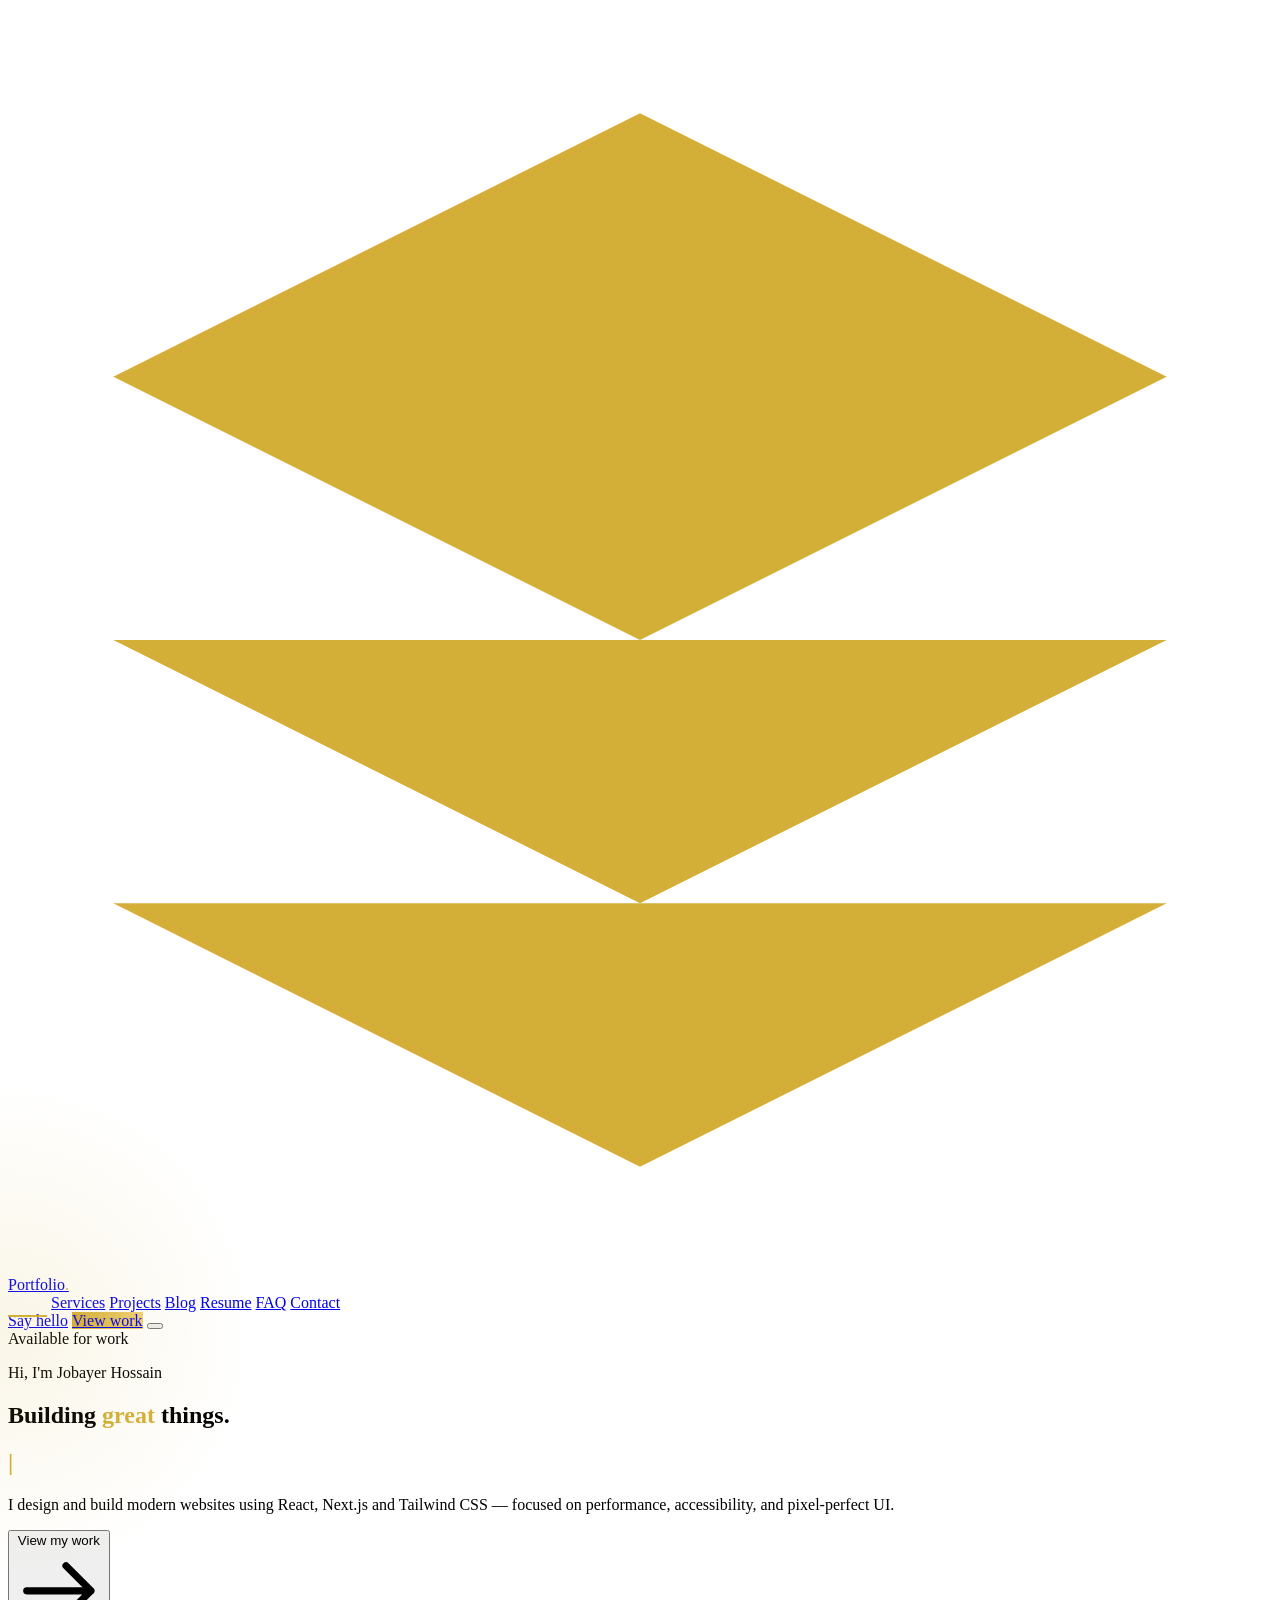
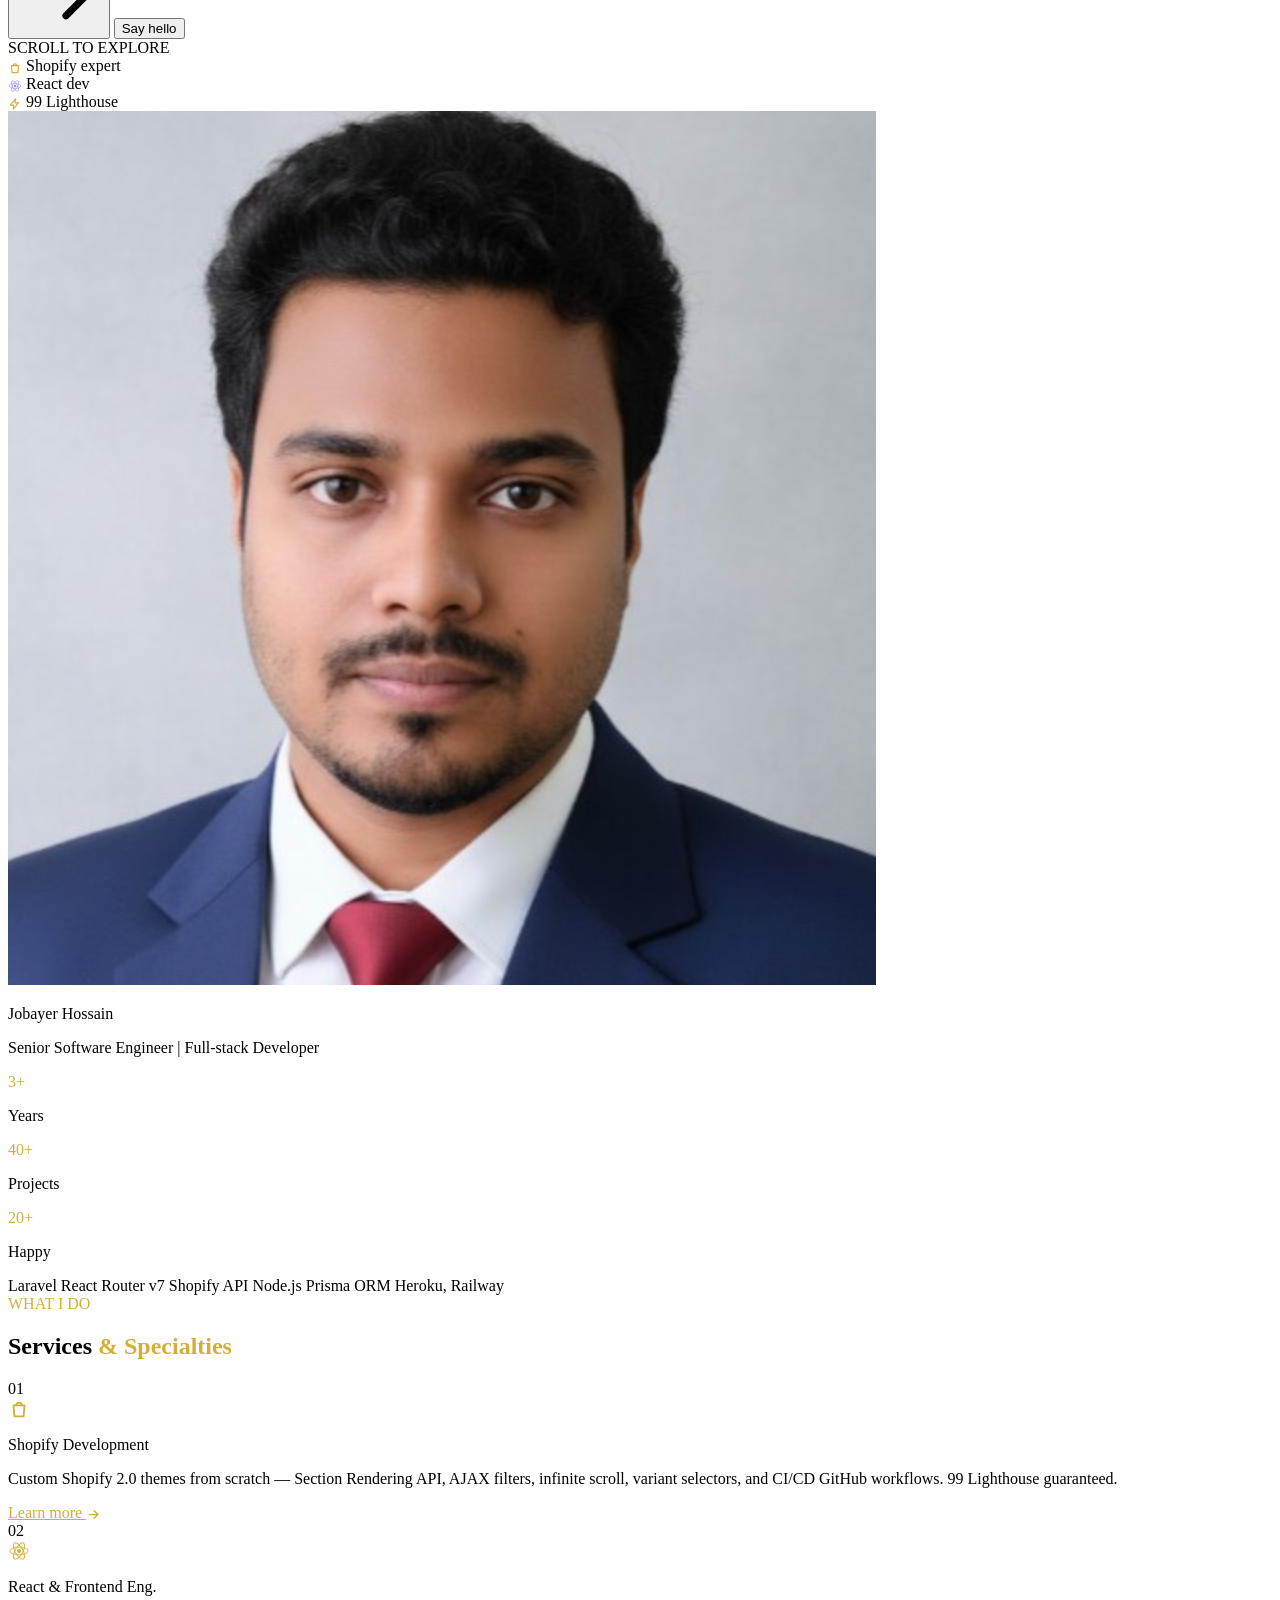
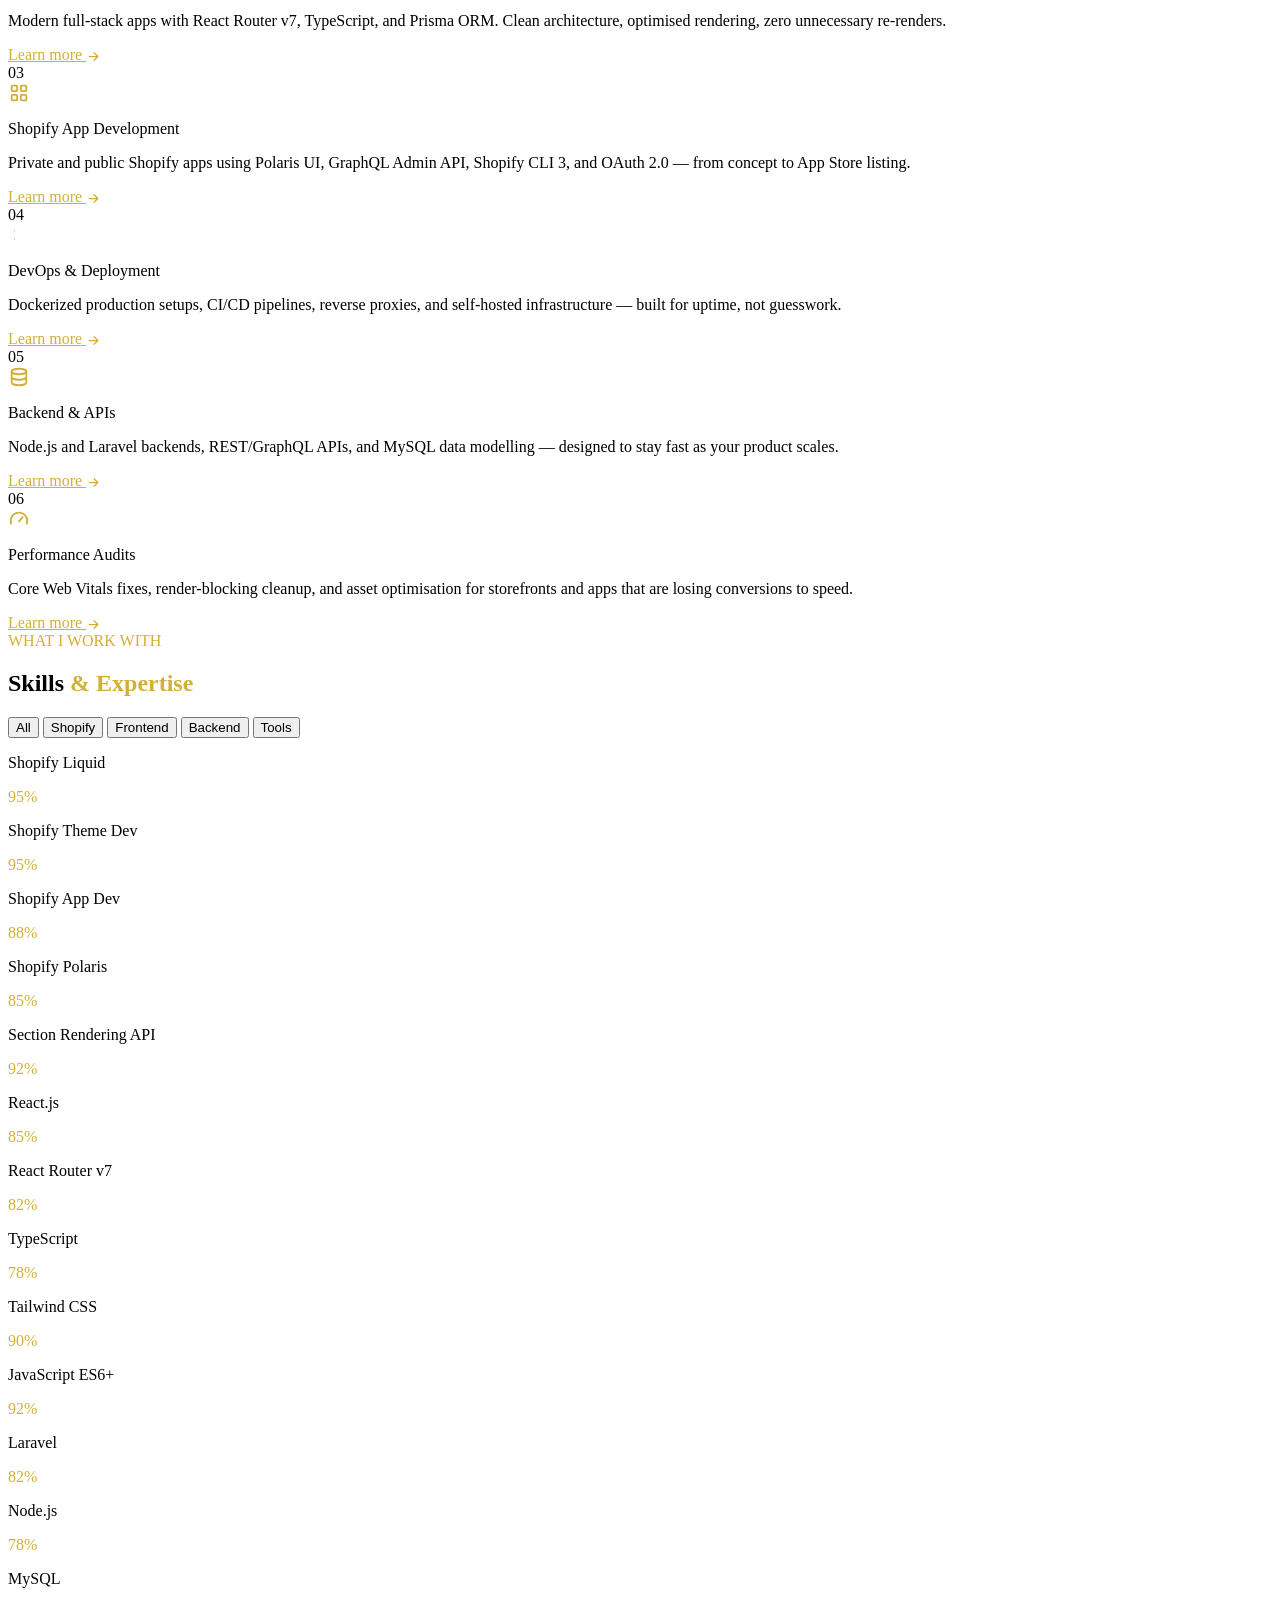
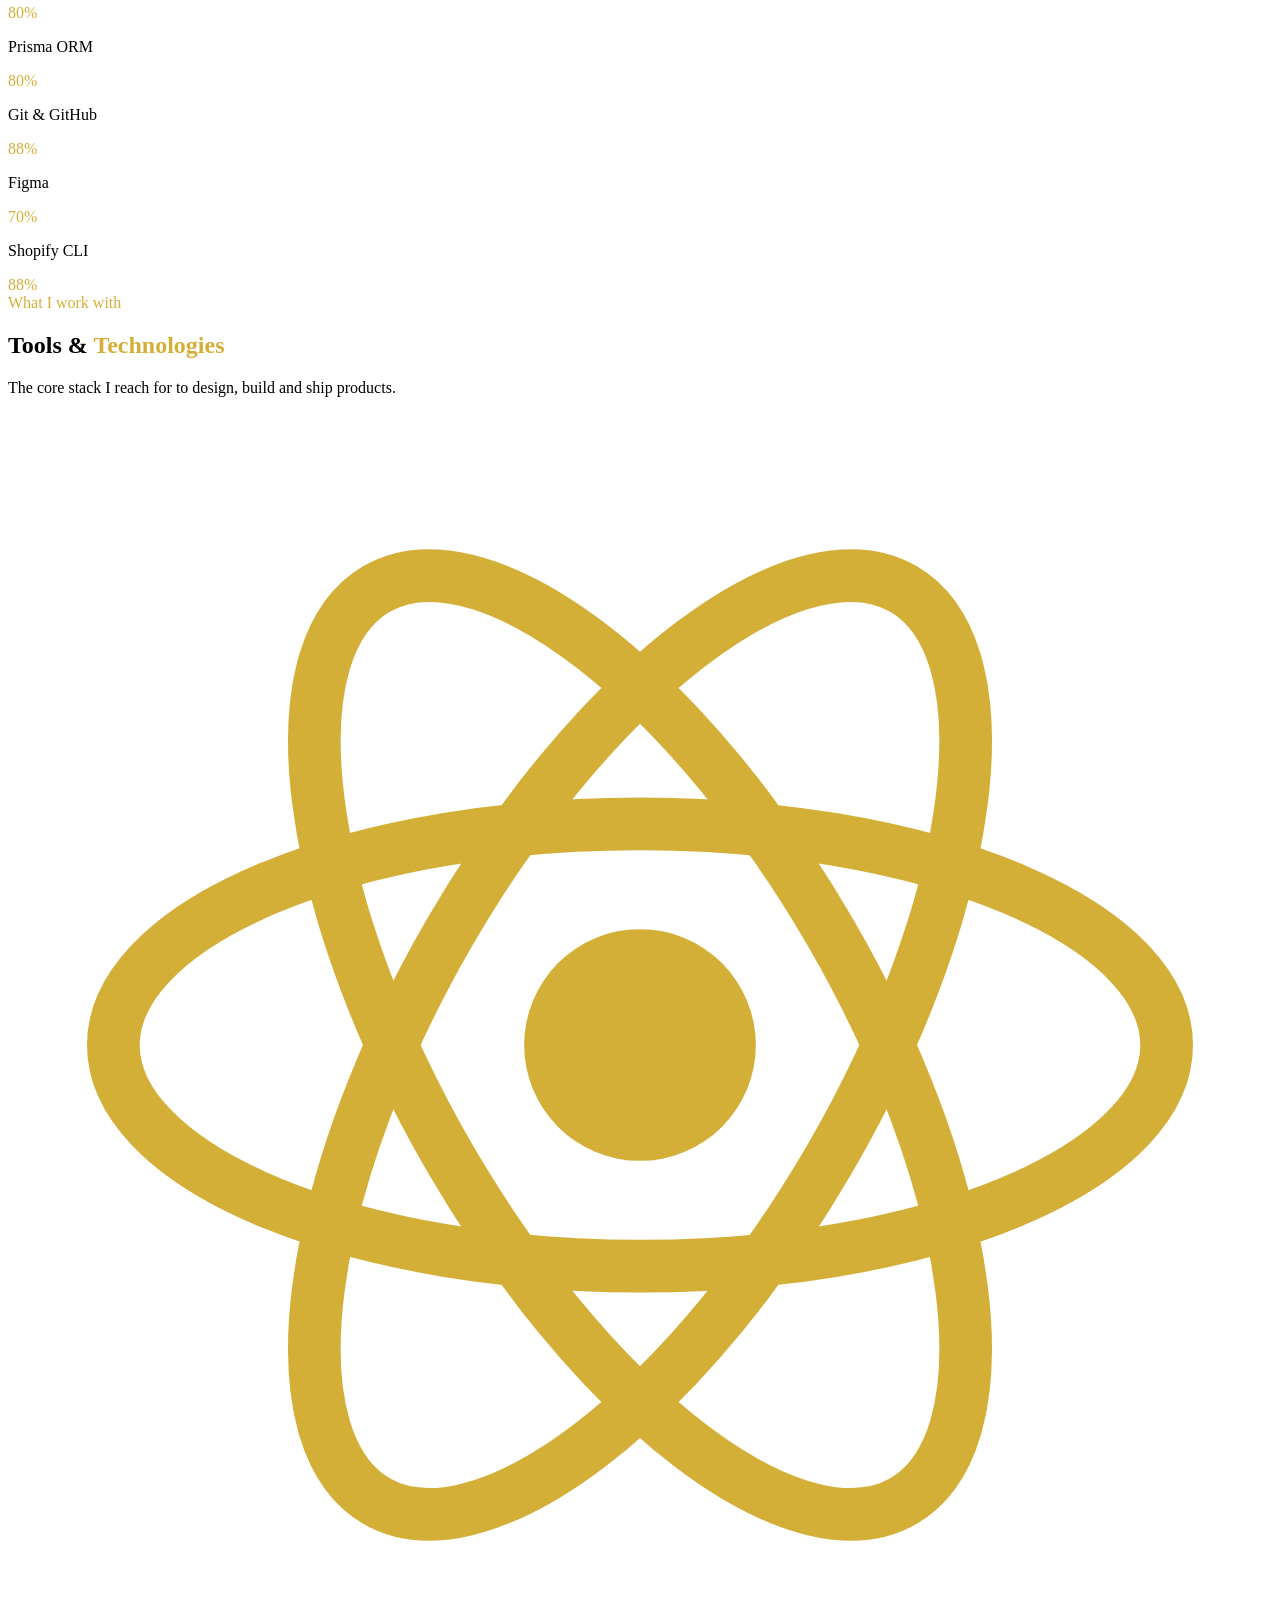
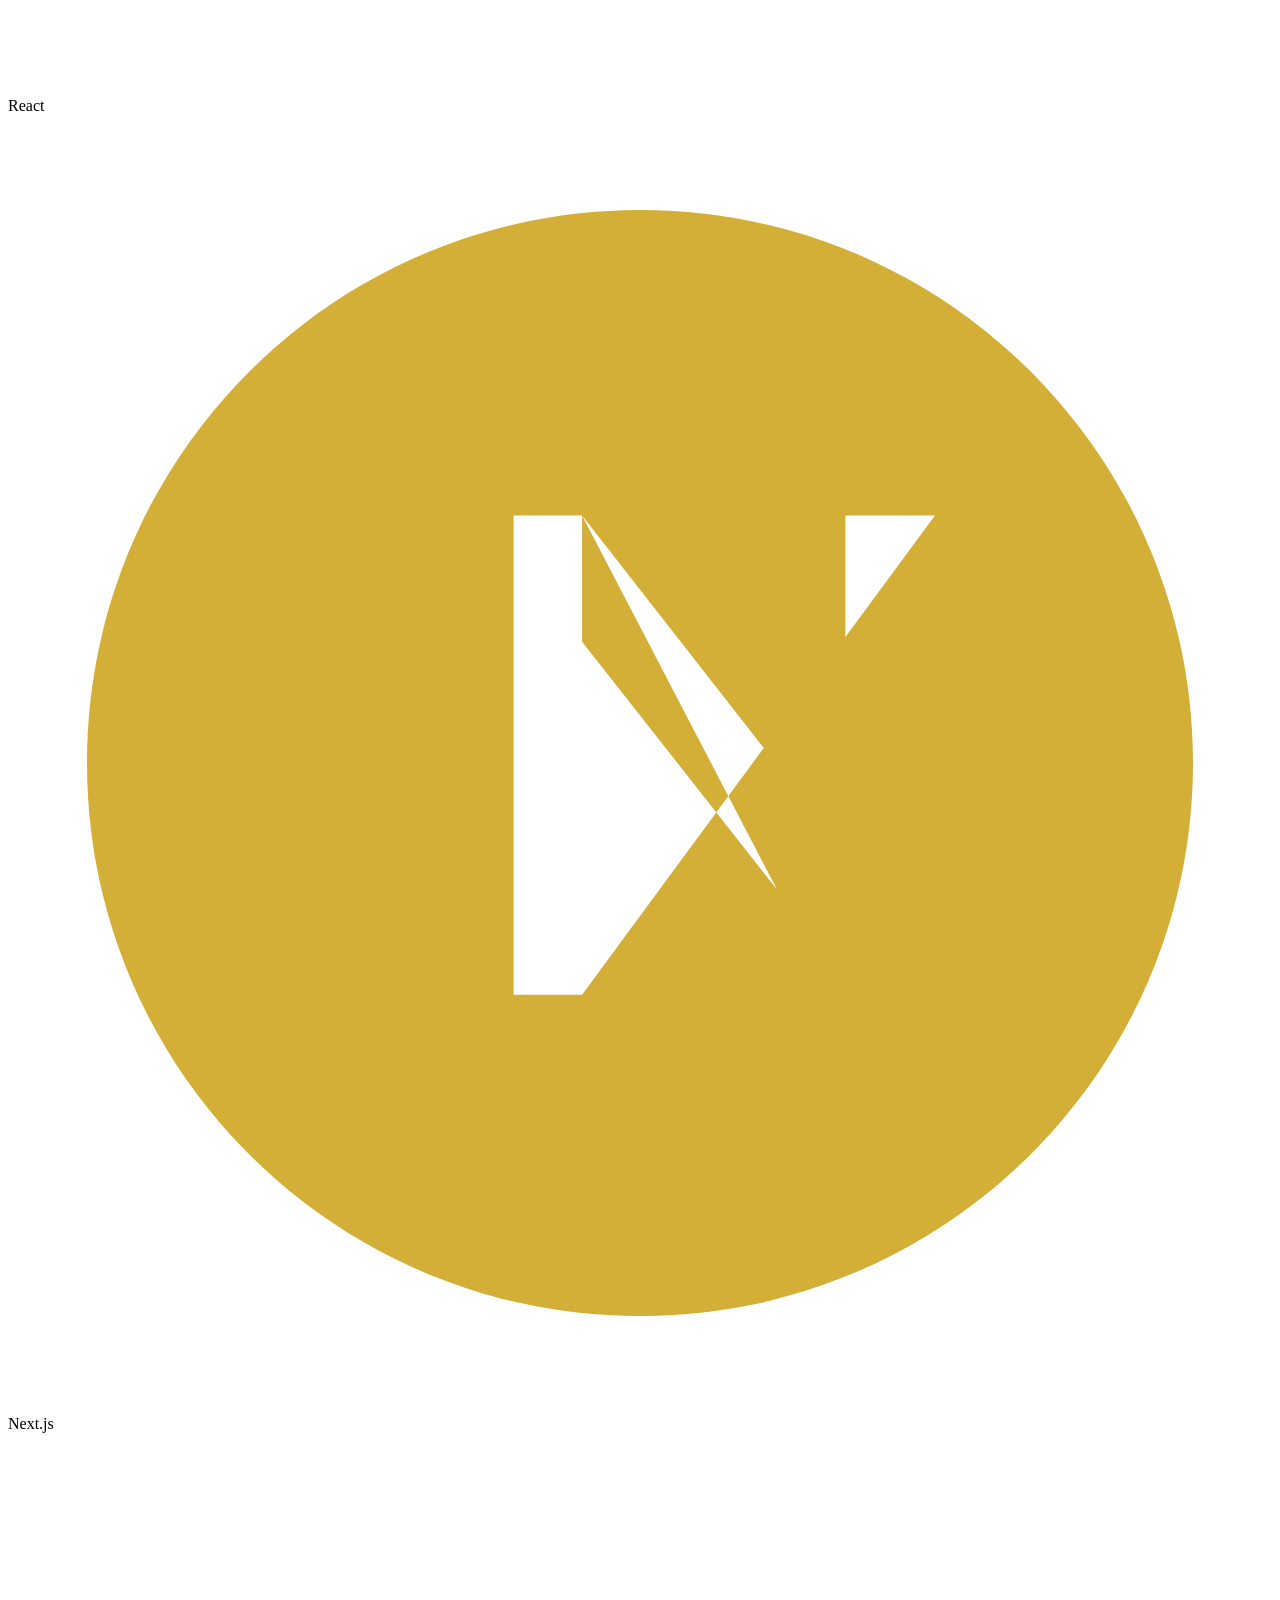
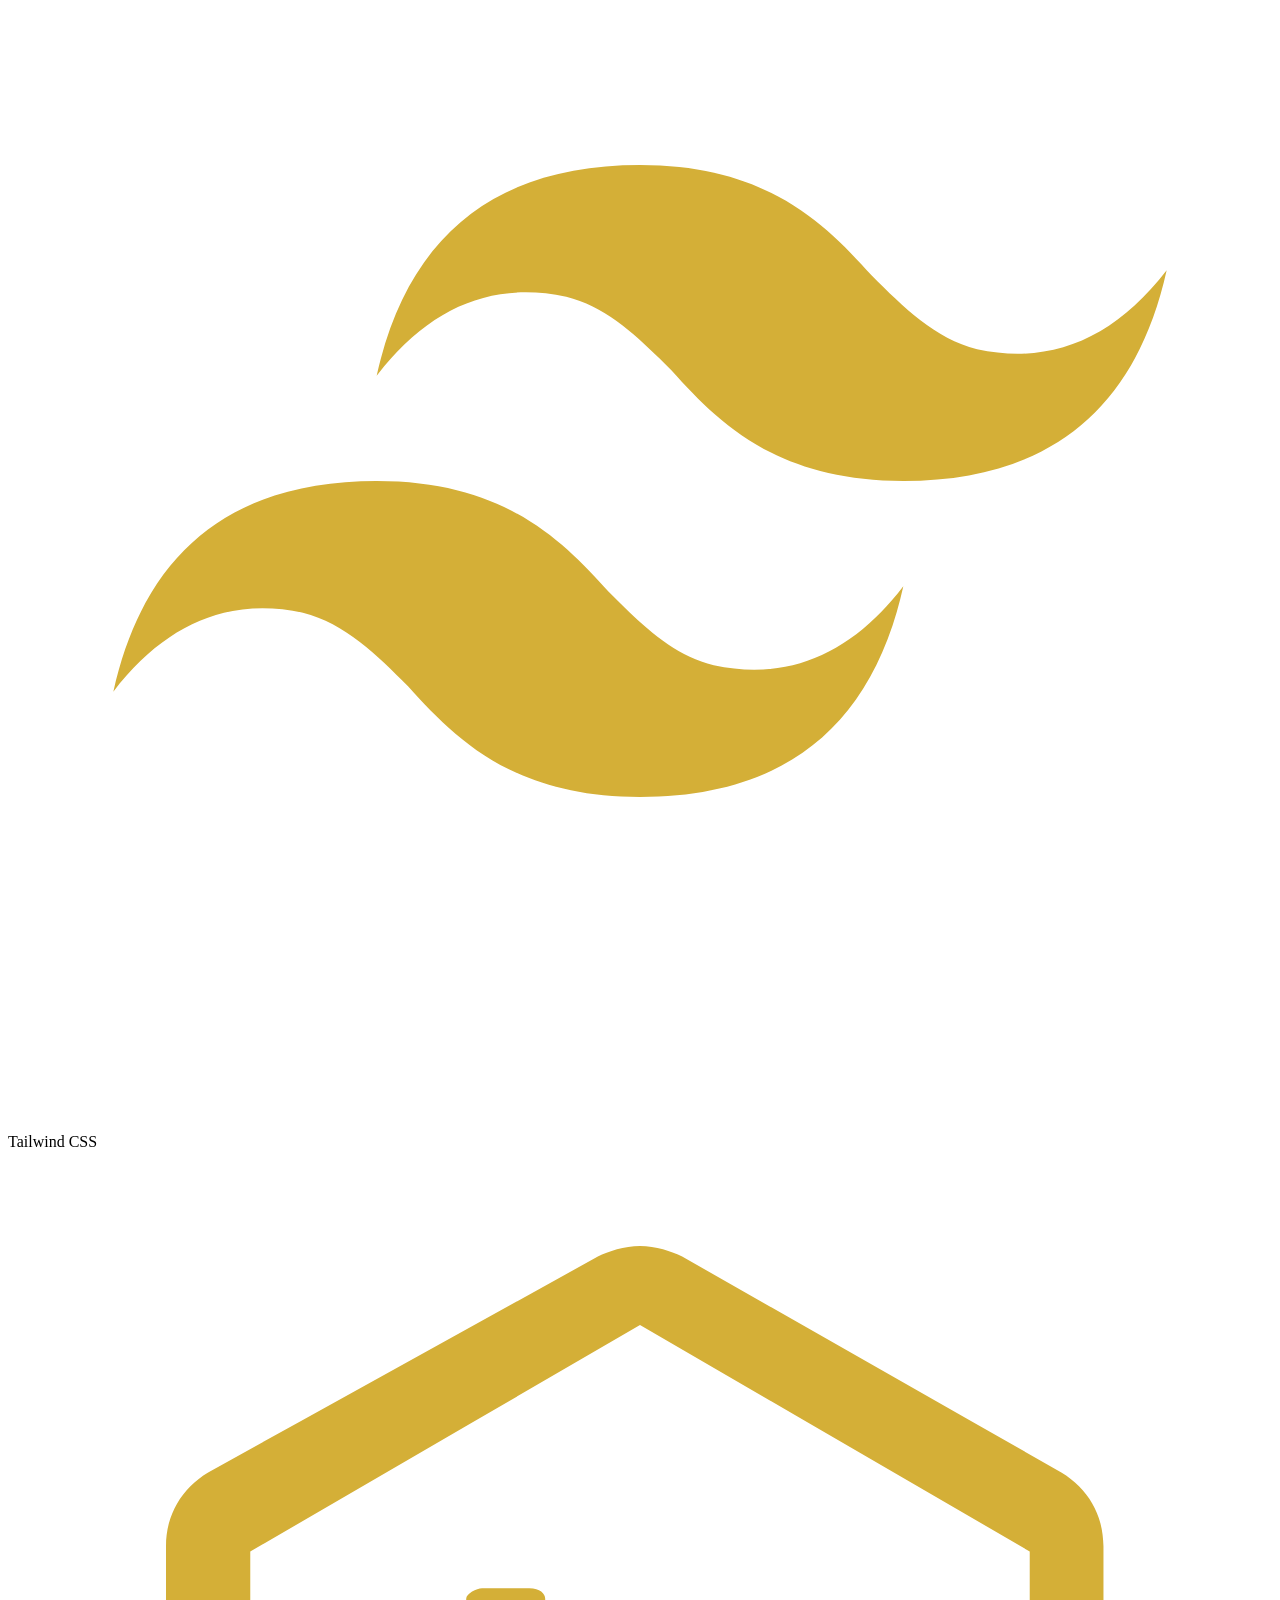
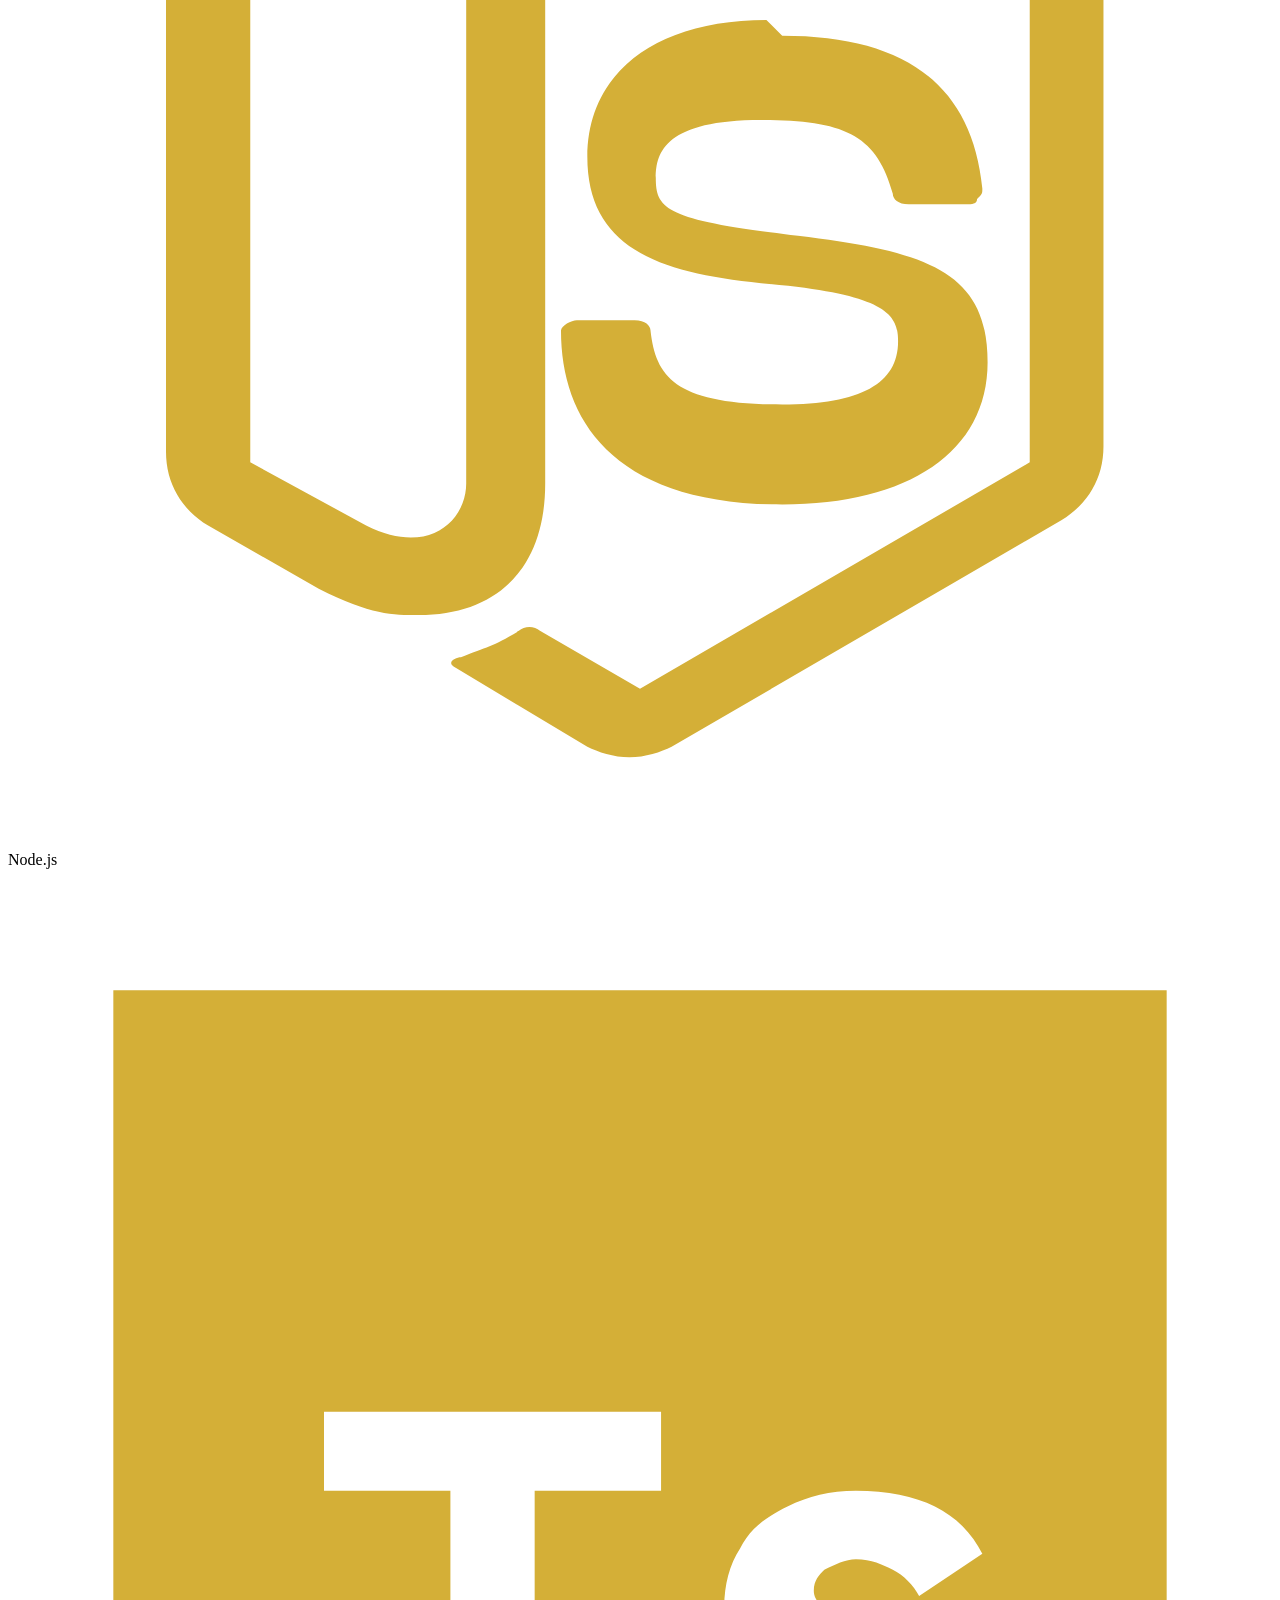
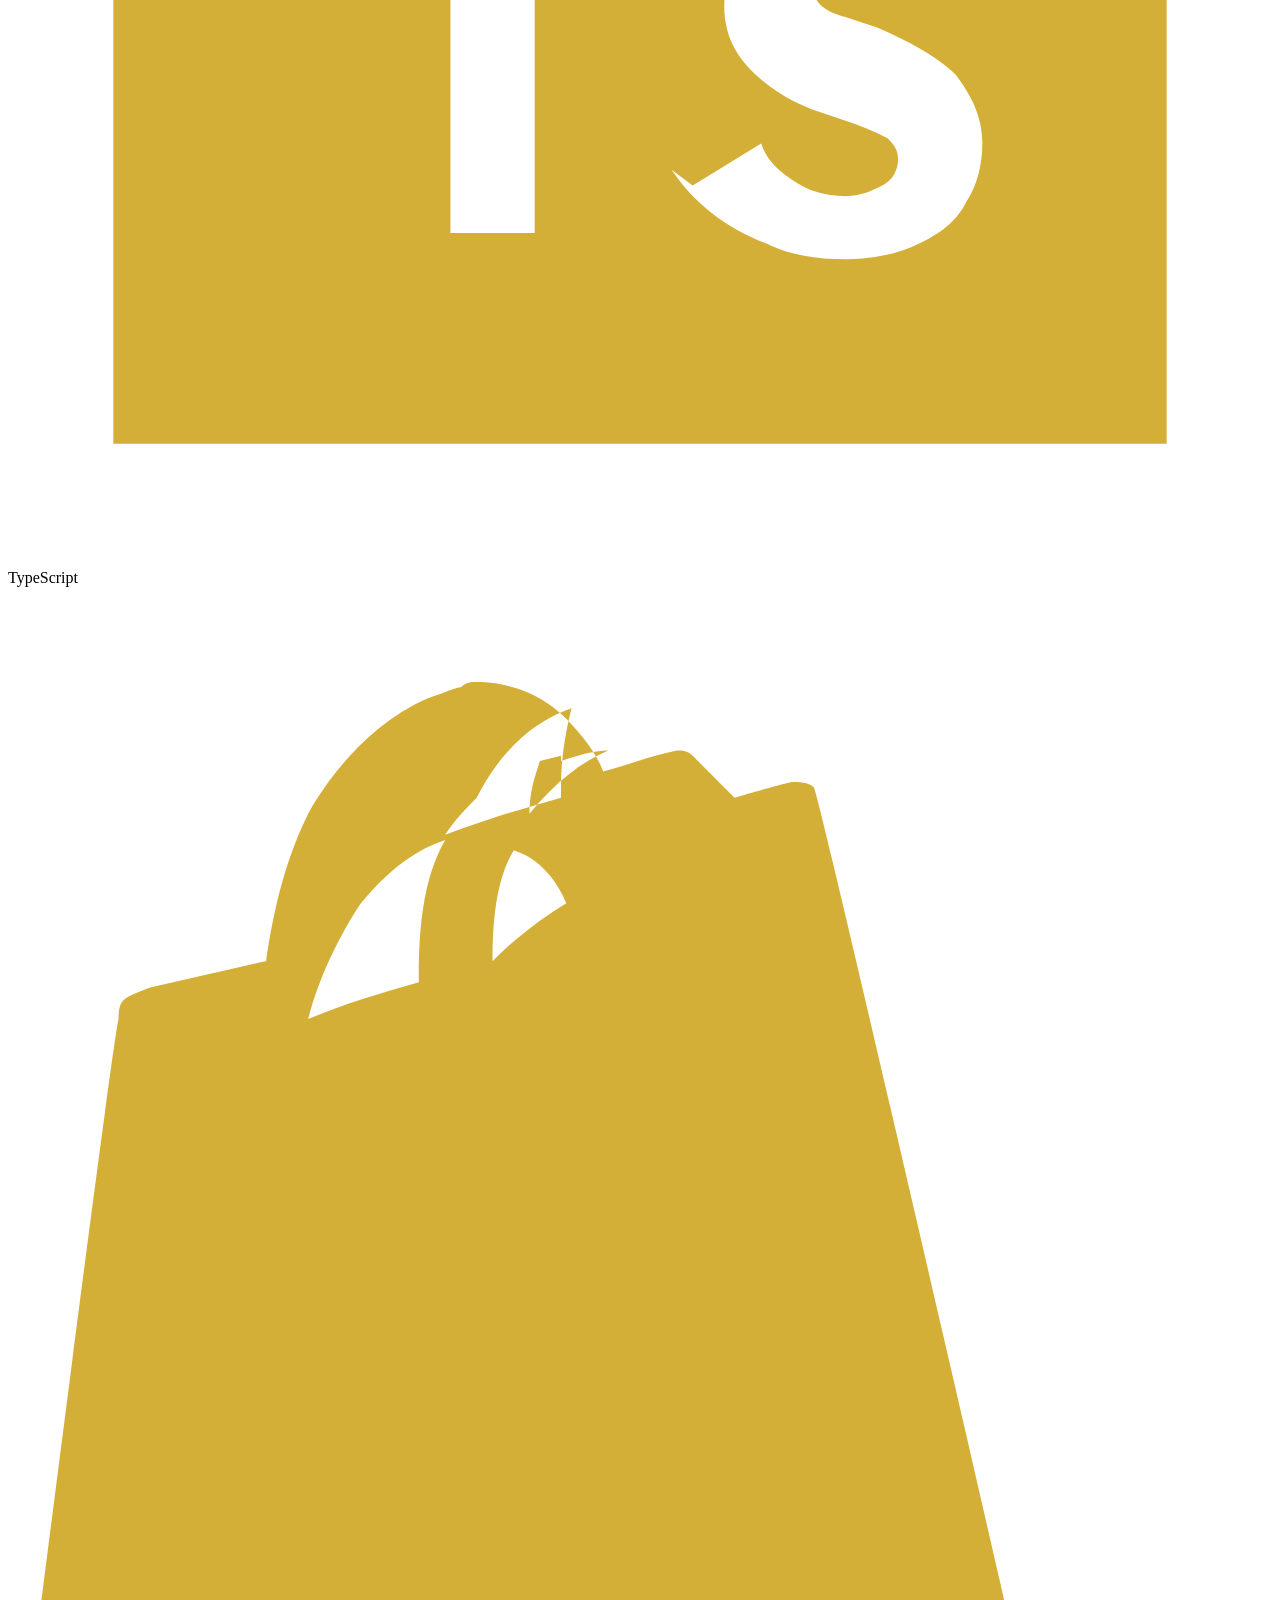
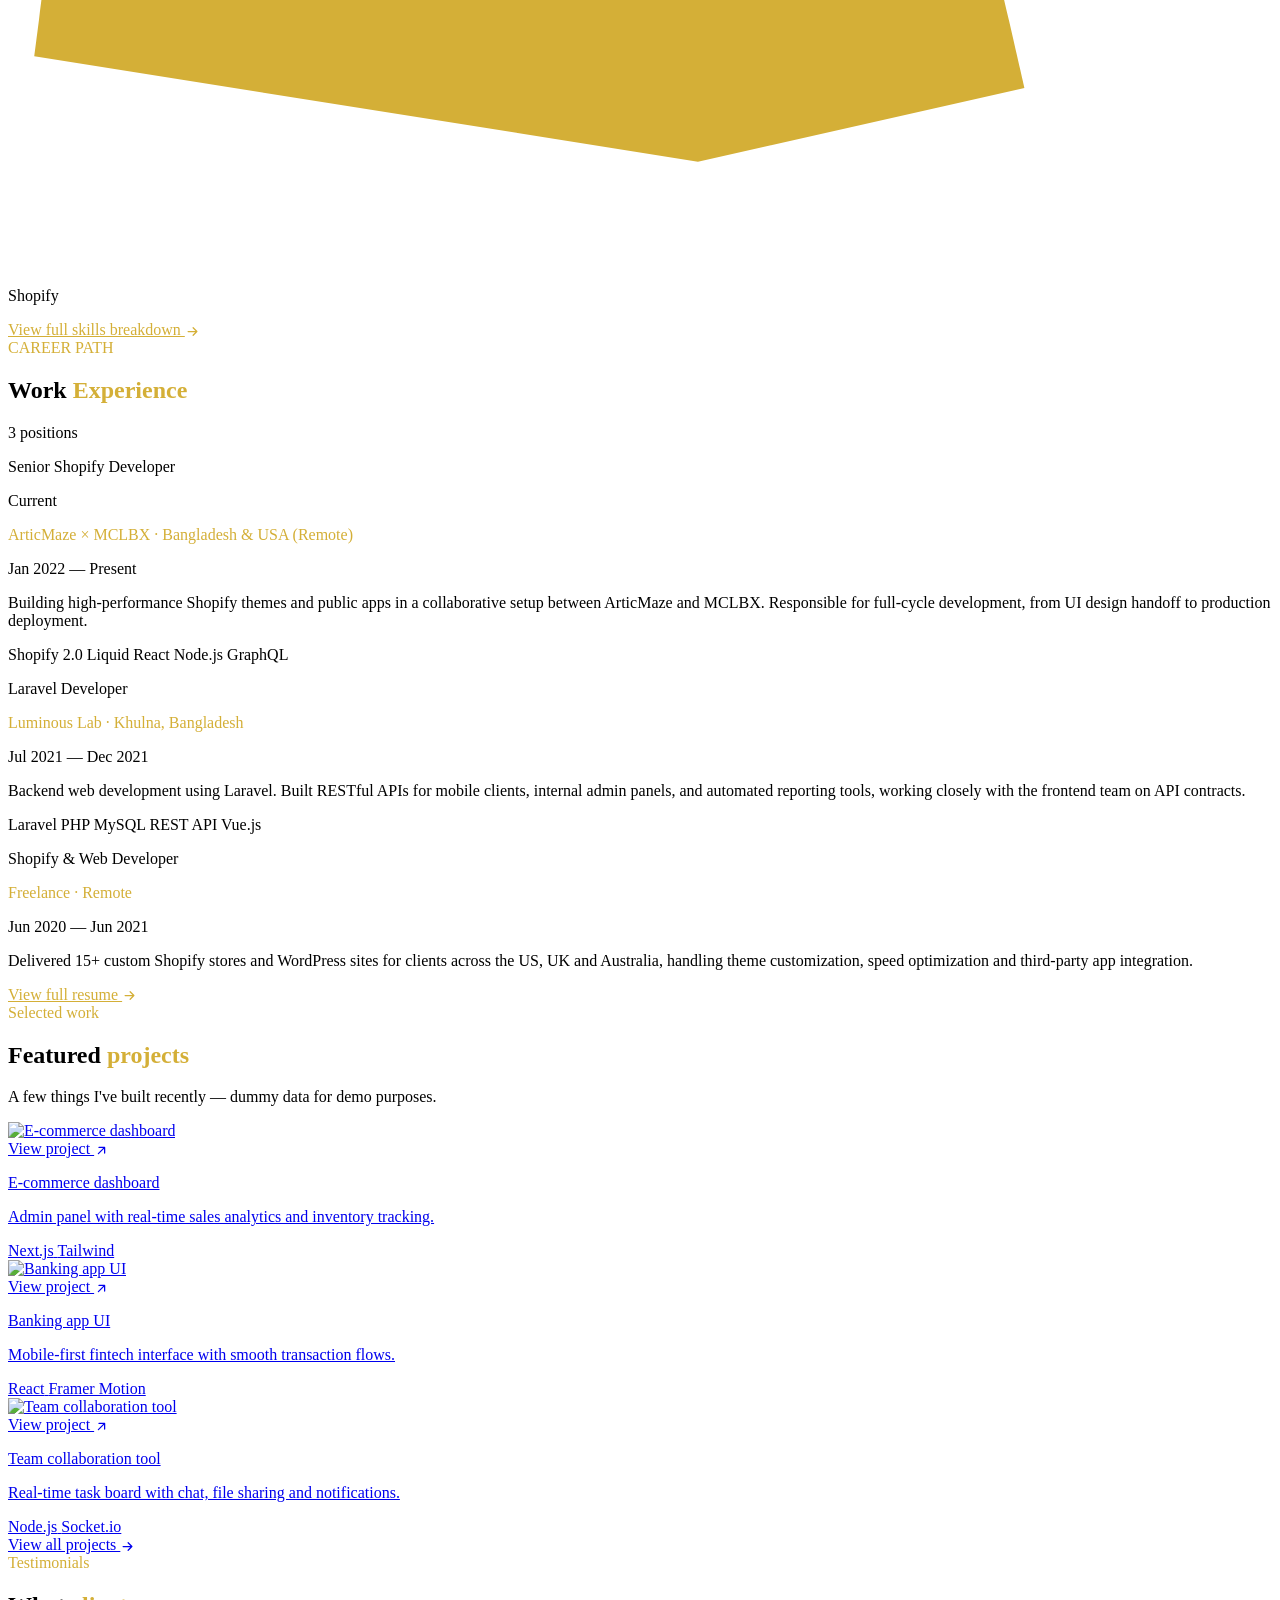
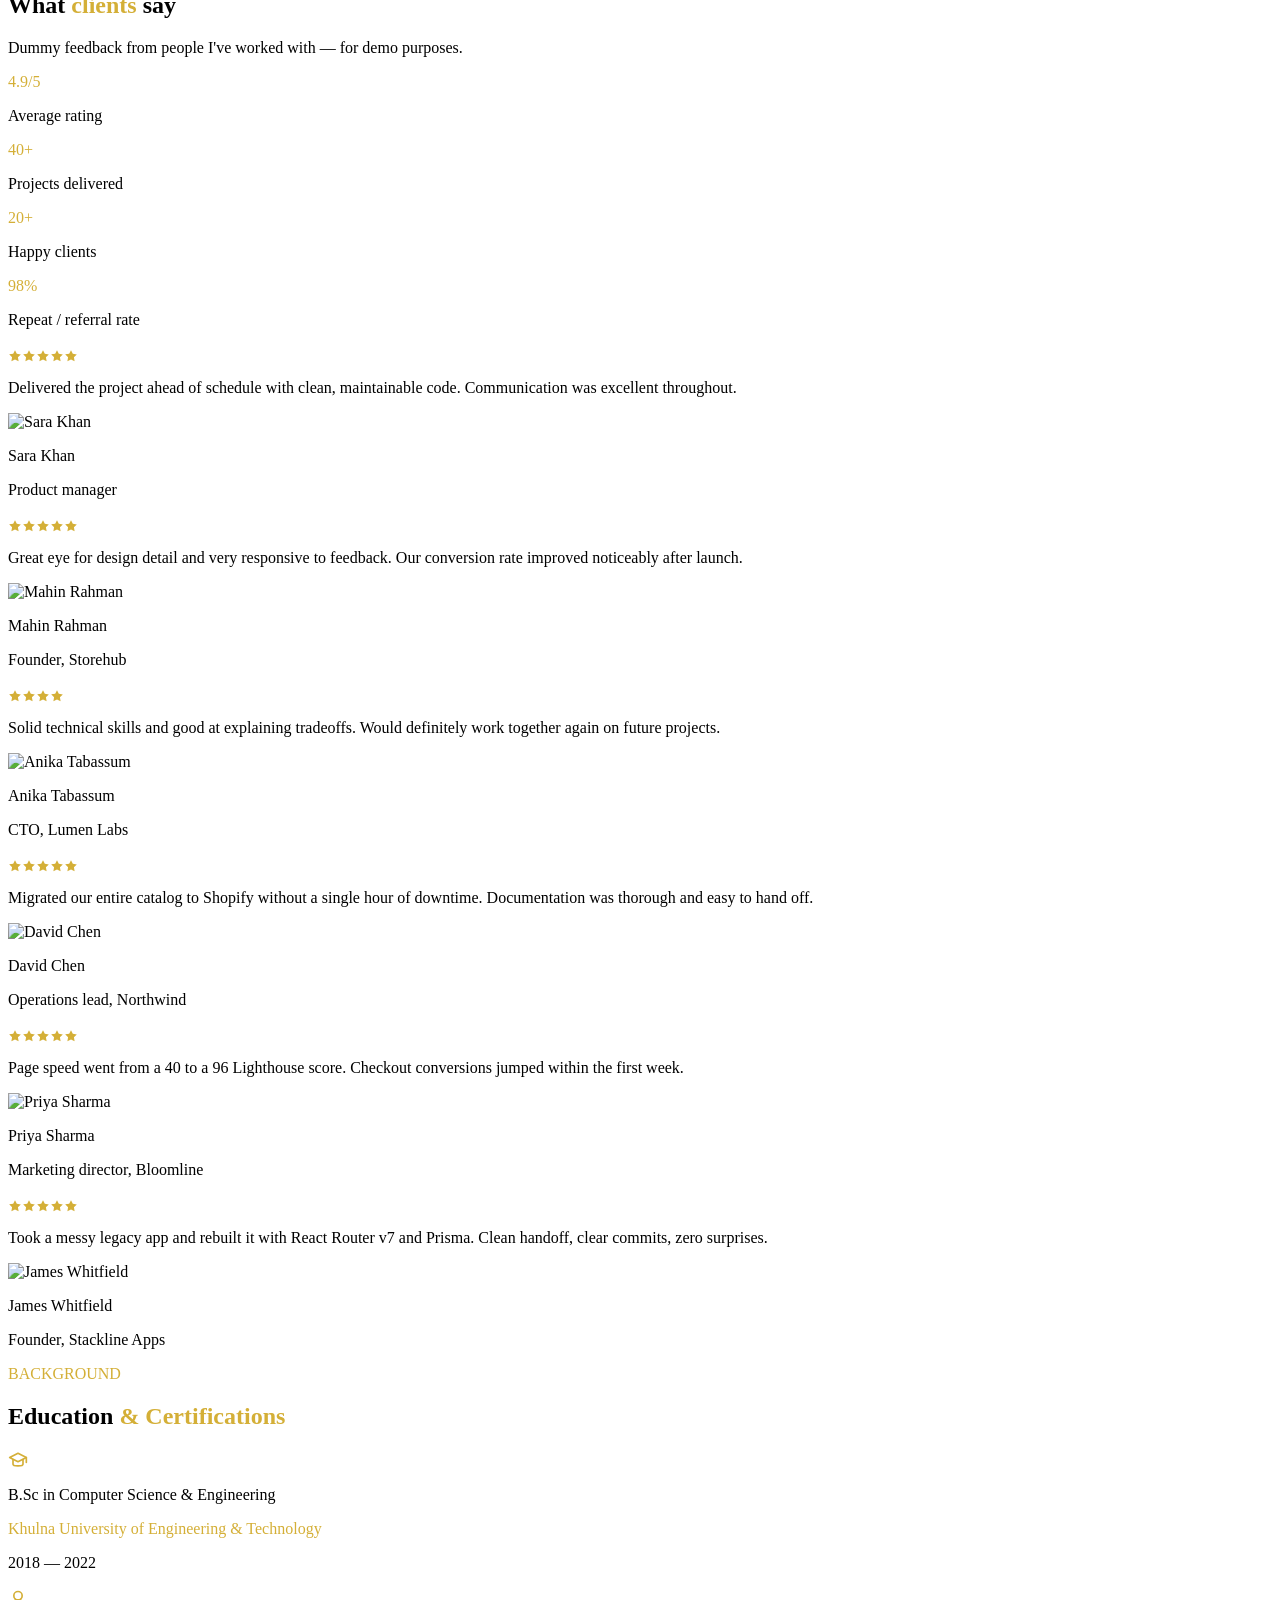
==== index.html @ fc8b6f67 "first commit" ====
<!DOCTYPE html>
<html lang="en">

<head>
  <meta charset="UTF-8" />
  <meta name="viewport" content="width=device-width, initial-scale=1.0" />
  <title>Jobayer Hossain — Full-Stack Developer &amp; Shopify Expert</title>
  <script src="https://cdn.tailwindcss.com"></script>
  <link rel="stylesheet" href="css/style.css">
</head>

<body class="bg-[#0a0a0a] text-white overflow-x-hidden">

  <nav id="siteNav"
    class="site-nav fixed top-0 left-0 right-0 z-50 bg-[#0a0a0a]/70 backdrop-blur-md border-b border-white/5">
    <div class="max-w-7xl mx-auto px-5 sm:px-6 py-4 flex items-center justify-between">
      <a href="#home" class="flex items-center gap-2 shrink-0">
        <div class="w-9 h-9 rounded-lg bg-white/5 border border-white/10 flex items-center justify-center gold-text">
          <svg class="w-5 h-5" fill="currentColor" viewBox="0 0 24 24">
            <path d="M12 2L2 7l10 5 10-5-10-5zM2 17l10 5 10-5M2 12l10 5 10-5" />
          </svg>
        </div>
        <span class="font-semibold text-lg whitespace-nowrap">Portfolio<span class="gold-text">.</span></span>
      </a>

      <div class="hidden lg:flex items-center gap-7 text-sm text-gray-300">
        <a href="index.html" class="nav-link">Home</a>
        <a href="index.html#services" class="nav-link">Services</a>
        <a href="projects.html" class="nav-link">Projects</a>
        <a href="blog.html" class="nav-link">Blog</a>
        <a href="resume.html" class="nav-link">Resume</a>
        <a href="faq.html" class="nav-link">FAQ</a>
        <a href="contact.html" class="nav-link">Contact</a>
      </div>

      <div class="flex items-center gap-2 sm:gap-3">
        <a href="contact.html"
          class="hidden sm:block px-4 py-2 rounded-full text-sm border border-white/15 hover:border-white/40 hover:bg-white/5 transition">Say
          hello</a>
        <a href="projects.html"
          class="nav-cta btn-glow px-4 sm:px-5 py-2 rounded-full text-sm font-semibold bg-[#d4af37] text-black">View
          work</a>
        <button id="burgerBtn" aria-label="Toggle menu"
          class="lg:hidden w-10 h-10 rounded-lg border border-white/15 flex flex-col items-center justify-center gap-[5px] shrink-0">
          <span class="burger-line block w-4 h-[1.5px] bg-white"></span>
          <span class="burger-line block w-4 h-[1.5px] bg-white"></span>
          <span class="burger-line block w-4 h-[1.5px] bg-white"></span>
        </button>
      </div>
    </div>

    <div id="mobileMenuBackdrop" class="lg:hidden"></div>

    <div id="mobileMenu" class="lg:hidden">
      <div
        class="absolute inset-0 opacity-50 bg-[radial-gradient(circle_at_85%_0%,rgba(212,175,55,0.18),transparent_60%)] pointer-events-none">
      </div>

      <div class="relative z-10 flex items-center justify-between px-5 py-4 border-b border-white/5 shrink-0">
        <a href="index.html" class="flex items-center gap-2">
          <div class="w-9 h-9 rounded-lg bg-white/5 border border-white/10 flex items-center justify-center gold-text">
            <svg class="w-5 h-5" fill="currentColor" viewBox="0 0 24 24">
              <path d="M12 2L2 7l10 5 10-5-10-5zM2 17l10 5 10-5M2 12l10 5 10-5" />
            </svg>
          </div>
          <span class="font-semibold text-lg">Portfolio<span class="gold-text">.</span></span>
        </a>
        <button id="closeMenuBtn" aria-label="Close menu"
          class="w-10 h-10 rounded-lg border border-white/15 flex items-center justify-center text-white hover:border-[#d4af37]/50 hover:text-[#d4af37] transition">
          <svg style="width:18px;height:18px;display:inline-block;vertical-align:middle" viewBox="0 0 24 24" fill="none"
            stroke="currentColor" stroke-width="2" stroke-linecap="round" stroke-linejoin="round" aria-hidden="true">
            <path d="M6 6l12 12M18 6 6 18" />
          </svg>
        </button>
      </div>

      <div class="menu-scroll relative z-10 px-3 py-3 flex flex-col gap-1">
        <a href="index.html" class="mnav-link">
          <span class="mnav-icon"><svg style="width:18px;height:18px" viewBox="0 0 24 24" fill="none"
              stroke="currentColor" stroke-width="2" stroke-linecap="round" stroke-linejoin="round">
              <path d="M3 11l9-8 9 8M5 10v10h14V10" />
            </svg></span>
          Home
        </a>
        <a href="index.html#services" class="mnav-link">
          <span class="mnav-icon"><svg style="width:18px;height:18px" viewBox="0 0 24 24" fill="none"
              stroke="currentColor" stroke-width="2" stroke-linecap="round" stroke-linejoin="round">
              <path d="M6 8h12l-1 12H7L6 8Z" />
              <path d="M9 8a3 3 0 0 1 6 0" />
            </svg></span>
          Services
        </a>
        <a href="projects.html" class="mnav-link">
          <span class="mnav-icon"><svg style="width:18px;height:18px" viewBox="0 0 24 24" fill="none"
              stroke="currentColor" stroke-width="2" stroke-linecap="round" stroke-linejoin="round">
              <rect x="4" y="4" width="6" height="6" rx="1" />
              <rect x="14" y="4" width="6" height="6" rx="1" />
              <rect x="4" y="14" width="6" height="6" rx="1" />
              <rect x="14" y="14" width="6" height="6" rx="1" />
            </svg></span>
          Projects
        </a>
        <a href="blog.html" class="mnav-link">
          <span class="mnav-icon"><svg style="width:18px;height:18px" viewBox="0 0 24 24" fill="none"
              stroke="currentColor" stroke-width="2" stroke-linecap="round" stroke-linejoin="round">
              <path d="M5 4h11l3 3v13H5z" />
              <path d="M9 9h6M9 13h6M9 17h3" />
            </svg></span>
          Blog
        </a>
        <a href="resume.html" class="mnav-link">
          <span class="mnav-icon"><svg style="width:18px;height:18px" viewBox="0 0 24 24" fill="none"
              stroke="currentColor" stroke-width="2" stroke-linecap="round" stroke-linejoin="round">
              <rect x="5" y="3" width="14" height="18" rx="2" />
              <path d="M9 8h6M9 12h6M9 16h3" />
            </svg></span>
          Resume
        </a>
        <a href="faq.html" class="mnav-link">
          <span class="mnav-icon"><svg style="width:18px;height:18px" viewBox="0 0 24 24" fill="none"
              stroke="currentColor" stroke-width="2" stroke-linecap="round" stroke-linejoin="round">
              <circle cx="12" cy="12" r="9" />
              <path d="M9.5 9a2.5 2.5 0 0 1 5 0c0 1.7-2.5 2-2.5 4" />
              <circle cx="12" cy="16.5" r="0.6" fill="currentColor" />
            </svg></span>
          FAQ
        </a>
        <a href="contact.html" class="mnav-link">
          <span class="mnav-icon"><svg style="width:18px;height:18px" viewBox="0 0 24 24" fill="none"
              stroke="currentColor" stroke-width="2" stroke-linecap="round" stroke-linejoin="round">
              <rect x="3" y="5" width="18" height="14" rx="2" />
              <path d="m3 7 9 6 9-6" />
            </svg></span>
          Contact
        </a>
      </div>

      <div class="relative z-10 px-4 py-4 mt-auto flex flex-col sm:flex-row gap-3 border-t border-white/5 shrink-0">
        <a href="projects.html"
          class="nav-cta btn-glow flex-1 px-6 py-3.5 rounded-full text-sm font-semibold bg-[#d4af37] text-black text-center flex items-center justify-center gap-2">
          View my work
          <svg class="w-4 h-4" fill="none" stroke="currentColor" viewBox="0 0 24 24">
            <path stroke-linecap="round" stroke-linejoin="round" stroke-width="2" d="M14 5l7 7m0 0l-7 7m7-7H3" />
          </svg>
        </a>
        <a href="contact.html"
          class="flex-1 px-6 py-3.5 rounded-full text-sm font-medium border border-white/15 hover:border-white/40 hover:bg-white/5 transition text-center">Say
          hello</a>
      </div>
    </div>
  </nav>

  <section id="home" class="relative min-h-screen flex items-center px-6 pt-24 overflow-hidden">

    <div class="orb absolute top-1/4 left-[10%] w-96 h-96 bg-amber-500 rounded-full opacity-20 glow-orb"
      data-depth="35"></div>
    <div class="orb absolute bottom-1/4 right-[15%] w-96 h-96 bg-yellow-700 rounded-full opacity-15 glow-orb"
      data-depth="-25" style="animation-delay: 2s;"></div>
    <div
      class="absolute inset-0 bg-[linear-gradient(to_right,#ffffff08_1px,transparent_1px),linear-gradient(to_bottom,#ffffff08_1px,transparent_1px)] bg-[size:48px_48px]">
    </div>
    <div class="cursor-glow" id="cursorGlow"></div>

    <div class="relative z-10 max-w-7xl mx-auto w-full grid lg:grid-cols-2 gap-12 items-center">

      <div>
        <div
          class="fade-up delay-1 inline-flex items-center gap-2 px-4 py-1.5 rounded-full border border-green-500/30 bg-green-500/10 text-sm font-medium text-green-400 mb-6">
          <span class="relative flex h-2 w-2">
            <span class="animate-ping absolute inline-flex h-full w-full rounded-full bg-green-400 opacity-75"></span>
            <span class="relative inline-flex rounded-full h-2 w-2 bg-green-400"></span>
          </span>
          Available for work
        </div>

        <p class="fade-up delay-2 text-gray-400 mb-2">Hi, I'm <span class="text-white font-medium">Jobayer Hossain</span>
        </p>

        <h1 class="fade-up delay-2 text-4xl sm:text-5xl lg:text-6xl font-bold leading-tight mb-2">
          Building <span class="gold-text">great</span> things.
        </h1>
        <h1 class="text-4xl sm:text-5xl lg:text-6xl font-bold leading-tight mb-6 h-12 sm:h-16 inline-block" >
          <span id="typedRole" class="gold-text"></span><span class="cursor-blink gold-text">|</span>
        </h1>

        <p class="fade-up delay-3 text-gray-400 leading-relaxed mb-8 max-w-md">
          I design and build modern websites using React, Next.js and Tailwind CSS — focused on performance,
          accessibility, and pixel-perfect UI.
        </p>

        <div class="fade-up delay-3 flex flex-wrap gap-4 mb-10">
          <button class="btn-glow bg-[#d4af37] text-black px-7 py-3 rounded-full font-medium flex items-center gap-2">
            View my work
            <svg class="w-4 h-4" fill="none" stroke="currentColor" viewBox="0 0 24 24">
              <path stroke-linecap="round" stroke-linejoin="round" stroke-width="2" d="M14 5l7 7m0 0l-7 7m7-7H3" />
            </svg>
          </button>
          <button
            class="px-7 py-3 rounded-full font-medium border border-white/15 hover:border-white/40 hover:bg-white/5 transition">
            Say hello
          </button>
        </div>

        <div class="fade-up delay-4 flex items-center gap-2 text-gray-500 text-sm">
          <span class="w-8 h-px bg-gray-600"></span>
          SCROLL TO EXPLORE
        </div>
      </div>

      <div class="relative fade-up delay-3">

        <div
          class="float absolute -top-6 right-0 sm:right-6 z-20 px-3 sm:px-4 py-2 rounded-full bg-[#15151a] border border-white/10 text-xs sm:text-sm font-medium flex items-center gap-2">
          <svg class="" style="width:14px;height:14px;color:#d4af37;display:inline-block;vertical-align:middle"
            viewBox="0 0 24 24" fill="none" stroke="#d4af37" stroke-width="2" stroke-linecap="round"
            stroke-linejoin="round" aria-hidden="true">
            <path d="M6 8h12l-1 12H7L6 8Z" />
            <path d="M9 8a3 3 0 0 1 6 0" />
          </svg>
          Shopify expert
        </div>
        <div
          class="float-slow hidden sm:flex absolute top-1/3 -right-6 z-20 px-4 py-2 rounded-full bg-[#15151a] border border-white/10 text-sm font-medium items-center gap-2"
          style="animation-delay: 1s;">
          <svg class="" style="width:14px;height:14px;color:#a78bfa;display:inline-block;vertical-align:middle"
            viewBox="0 0 24 24" fill="#a78bfa" aria-hidden="true">
            <circle cx="12" cy="12" r="2.2" fill="currentColor" />
            <g stroke="currentColor" stroke-width="1" fill="none">
              <ellipse cx="12" cy="12" rx="10" ry="4.2" />
              <ellipse cx="12" cy="12" rx="10" ry="4.2" transform="rotate(60 12 12)" />
              <ellipse cx="12" cy="12" rx="10" ry="4.2" transform="rotate(120 12 12)" />
            </g>
          </svg>
          React dev
        </div>
        <div
          class="float absolute bottom-8 left-0 sm:-left-6 z-20 px-3 sm:px-4 py-2 rounded-full bg-[#15151a] border border-white/10 text-xs sm:text-sm font-medium flex items-center gap-2"
          style="animation-delay: 2s;">
          <svg class="" style="width:14px;height:14px;color:#d4af37;display:inline-block;vertical-align:middle"
            viewBox="0 0 24 24" fill="none" stroke="#d4af37" stroke-width="2" stroke-linecap="round"
            stroke-linejoin="round" aria-hidden="true">
            <path d="M13 3 4 14h6l-1 7 9-11h-6l1-7Z" />
          </svg>
          99 Lighthouse
        </div>

        <div class="tilt-card relative bg-[#111114] border border-white/10 rounded-2xl p-6 max-w-md mx-auto">

          <div class="flex gap-1.5 mb-6">
            <span class="w-3 h-3 rounded-full bg-red-500/70"></span>
            <span class="w-3 h-3 rounded-full bg-yellow-500/70"></span>
            <span class="w-3 h-3 rounded-full bg-green-500/70"></span>
          </div>

          <div class="text-center mb-6">
            <img src="./images/profile/profile.png"
              alt="Jobayer Hossain" class="w-20 h-20 mx-auto rounded-full object-cover border-2 border-[#d4af37] mb-4" />
            <!-- <img src="https://images.unsplash.com/photo-1633332755192-727a05c4013d?w=200&h=200&fit=crop&crop=faces&q=80"
              alt="Jobayer Hossain" class="w-20 h-20 mx-auto rounded-full object-cover border-2 border-[#d4af37] mb-4" /> -->
            <p class="font-semibold text-lg">Jobayer Hossain</p>
            <p class="text-sm text-gray-400">Senior Software Engineer | Full-stack Developer</p>
          </div>

          <div class="grid grid-cols-3 gap-3 mb-5">
            <div class="bg-white/5 rounded-xl p-3 text-center">
              <p class="text-xl font-bold gold-text">3+</p>
              <p class="text-xs text-gray-400">Years</p>
            </div>
            <div class="bg-white/5 rounded-xl p-3 text-center">
              <p class="text-xl font-bold gold-text">40+</p>
              <p class="text-xs text-gray-400">Projects</p>
            </div>
            <div class="bg-white/5 rounded-xl p-3 text-center">
              <p class="text-xl font-bold gold-text">20+</p>
              <p class="text-xs text-gray-400">Happy</p>
            </div>
          </div>

          <div class="flex flex-wrap gap-2 justify-center">
            <span
              class="px-3 py-1 rounded-full text-xs font-medium border border-white/10 bg-white/5 text-gray-300">Laravel</span>
            <span
              class="px-3 py-1 rounded-full text-xs font-medium border border-white/10 bg-white/5 text-gray-300">React Router v7</span>
            <span
              class="px-3 py-1 rounded-full text-xs font-medium border border-white/10 bg-white/5 text-gray-300">Shopify API</span>
            <span
              class="px-3 py-1 rounded-full text-xs font-medium border border-white/10 bg-white/5 text-gray-300">Node.js</span>
            <span
              class="px-3 py-1 rounded-full text-xs font-medium border border-white/10 bg-white/5 text-gray-300">Prisma ORM</span>
            <span
              class="px-3 py-1 rounded-full text-xs font-medium border border-white/10 bg-white/5 text-gray-300">Heroku, Railway</span>
          </div>

        </div>
      </div>

    </div>

  </section>

  <section id="services" class="relative px-6 py-24 border-t border-white/5">

    <div class="orb absolute top-1/3 left-1/4 w-80 h-80 bg-yellow-700 rounded-full opacity-15 glow-orb" data-depth="25">
    </div>
    <div
      class="absolute inset-0 bg-[linear-gradient(to_right,#ffffff08_1px,transparent_1px),linear-gradient(to_bottom,#ffffff08_1px,transparent_1px)] bg-[size:48px_48px]">
    </div>

    <div class="relative z-10 max-w-6xl mx-auto">

      <div class="flex flex-col items-start mb-14">
        <div class="fade-up delay-1 flex items-center gap-2 text-sm font-medium gold-text mb-5">
          <span class="w-6 h-px bg-[#d4af37]"></span> WHAT I DO
        </div>
        <h2 class="fade-up delay-2 text-4xl sm:text-5xl font-bold">
          Services <span class="gold-text">&amp; Specialties</span>
        </h2>
      </div>

      <div class="grid sm:grid-cols-2 lg:grid-cols-3 gap-5">

        <div
          class="service-card fade-up delay-3 group relative bg-white/5 border border-white/10 rounded-2xl p-7 overflow-hidden">
          <span
            class="service-num absolute top-5 right-6 text-6xl font-bold text-white/[0.06] leading-none select-none">01</span>
          <div class="relative z-10">
            <div
              class="w-12 h-12 rounded-xl bg-[#d4af37]/10 border border-[#d4af37]/20 flex items-center justify-center gold-text mb-6 group-hover:bg-[#d4af37] group-hover:text-black transition-colors duration-300">
              <svg class="" style="width:22px;height:22px;display:inline-block;vertical-align:middle"
                viewBox="0 0 24 24" fill="none" stroke="currentColor" stroke-width="2" stroke-linecap="round"
                stroke-linejoin="round" aria-hidden="true">
                <path d="M6 8h12l-1 12H7L6 8Z" />
                <path d="M9 8a3 3 0 0 1 6 0" />
              </svg>
            </div>
            <p class="font-semibold text-lg mb-2">Shopify Development</p>
            <p class="text-sm text-gray-400 leading-relaxed mb-6">
              Custom Shopify 2.0 themes from scratch — Section Rendering API, AJAX filters, infinite scroll, variant
              selectors, and CI/CD GitHub workflows. 99 Lighthouse guaranteed.
            </p>
            <a href="services.html#shopify-development"
              class="service-link inline-flex items-center gap-1.5 text-sm font-medium gold-text">
              Learn more <svg class="" style="width:15px;height:15px;display:inline-block;vertical-align:middle"
                viewBox="0 0 24 24" fill="none" stroke="currentColor" stroke-width="2" stroke-linecap="round"
                stroke-linejoin="round" aria-hidden="true">
                <path d="M5 12h14M13 6l6 6-6 6" />
              </svg>
            </a>
          </div>
        </div>

        <div
          class="service-card fade-up delay-3 group relative bg-white/5 border border-white/10 rounded-2xl p-7 overflow-hidden">
          <span
            class="service-num absolute top-5 right-6 text-6xl font-bold text-white/[0.06] leading-none select-none">02</span>
          <div class="relative z-10">
            <div
              class="w-12 h-12 rounded-xl bg-[#d4af37]/10 border border-[#d4af37]/20 flex items-center justify-center gold-text mb-6 group-hover:bg-[#d4af37] group-hover:text-black transition-colors duration-300">
              <svg class="" style="width:22px;height:22px;display:inline-block;vertical-align:middle"
                viewBox="0 0 24 24" fill="currentColor" aria-hidden="true">
                <circle cx="12" cy="12" r="2.2" fill="currentColor" />
                <g stroke="currentColor" stroke-width="1" fill="none">
                  <ellipse cx="12" cy="12" rx="10" ry="4.2" />
                  <ellipse cx="12" cy="12" rx="10" ry="4.2" transform="rotate(60 12 12)" />
                  <ellipse cx="12" cy="12" rx="10" ry="4.2" transform="rotate(120 12 12)" />
                </g>
              </svg>
            </div>
            <p class="font-semibold text-lg mb-2">React &amp; Frontend Eng.</p>
            <p class="text-sm text-gray-400 leading-relaxed mb-6">
              Modern full-stack apps with React Router v7, TypeScript, and Prisma ORM. Clean architecture, optimised
              rendering, zero unnecessary re-renders.
            </p>
            <a href="services.html#react-frontend"
              class="service-link inline-flex items-center gap-1.5 text-sm font-medium gold-text">
              Learn more <svg class="" style="width:15px;height:15px;display:inline-block;vertical-align:middle"
                viewBox="0 0 24 24" fill="none" stroke="currentColor" stroke-width="2" stroke-linecap="round"
                stroke-linejoin="round" aria-hidden="true">
                <path d="M5 12h14M13 6l6 6-6 6" />
              </svg>
            </a>
          </div>
        </div>

        <div
          class="service-card fade-up delay-3 group relative bg-white/5 border border-white/10 rounded-2xl p-7 overflow-hidden">
          <span
            class="service-num absolute top-5 right-6 text-6xl font-bold text-white/[0.06] leading-none select-none">03</span>
          <div class="relative z-10">
            <div
              class="w-12 h-12 rounded-xl bg-[#d4af37]/10 border border-[#d4af37]/20 flex items-center justify-center gold-text mb-6 group-hover:bg-[#d4af37] group-hover:text-black transition-colors duration-300">
              <svg class="" style="width:22px;height:22px;display:inline-block;vertical-align:middle"
                viewBox="0 0 24 24" fill="none" stroke="currentColor" stroke-width="2" stroke-linecap="round"
                stroke-linejoin="round" aria-hidden="true">
                <rect x="4" y="4" width="6" height="6" rx="1" />
                <rect x="14" y="4" width="6" height="6" rx="1" />
                <rect x="4" y="14" width="6" height="6" rx="1" />
                <rect x="14" y="14" width="6" height="6" rx="1" />
              </svg>
            </div>
            <p class="font-semibold text-lg mb-2">Shopify App Development</p>
            <p class="text-sm text-gray-400 leading-relaxed mb-6">
              Private and public Shopify apps using Polaris UI, GraphQL Admin API, Shopify CLI 3, and OAuth 2.0 — from
              concept to App Store listing.
            </p>
            <a href="services.html#shopify-apps"
              class="service-link inline-flex items-center gap-1.5 text-sm font-medium gold-text">
              Learn more <svg class="" style="width:15px;height:15px;display:inline-block;vertical-align:middle"
                viewBox="0 0 24 24" fill="none" stroke="currentColor" stroke-width="2" stroke-linecap="round"
                stroke-linejoin="round" aria-hidden="true">
                <path d="M5 12h14M13 6l6 6-6 6" />
              </svg>
            </a>
          </div>
        </div>

        <div
          class="service-card fade-up delay-4 group relative bg-white/5 border border-white/10 rounded-2xl p-7 overflow-hidden">
          <span
            class="service-num absolute top-5 right-6 text-6xl font-bold text-white/[0.06] leading-none select-none">04</span>
          <div class="relative z-10">
            <div
              class="w-12 h-12 rounded-xl bg-[#d4af37]/10 border border-[#d4af37]/20 flex items-center justify-center gold-text mb-6 group-hover:bg-[#d4af37] group-hover:text-black transition-colors duration-300">
              <svg class="" style="width:22px;height:22px;display:inline-block;vertical-align:middle"
                viewBox="0 0 24 24" fill="none" stroke="none" aria-hidden="true">
                <rect x="3" y="4" width="18" height="7" rx="1.5" />
                <rect x="3" y="13" width="18" height="7" rx="1.5" />
                <circle cx="7" cy="7.5" r="0.6" fill="currentColor" />
                <circle cx="7" cy="16.5" r="0.6" fill="currentColor" />
              </svg>
            </div>
            <p class="font-semibold text-lg mb-2">DevOps &amp; Deployment</p>
            <p class="text-sm text-gray-400 leading-relaxed mb-6">
              Dockerized production setups, CI/CD pipelines, reverse proxies, and self-hosted infrastructure — built for
              uptime, not guesswork.
            </p>
            <a href="services.html#devops"
              class="service-link inline-flex items-center gap-1.5 text-sm font-medium gold-text">
              Learn more <svg class="" style="width:15px;height:15px;display:inline-block;vertical-align:middle"
                viewBox="0 0 24 24" fill="none" stroke="currentColor" stroke-width="2" stroke-linecap="round"
                stroke-linejoin="round" aria-hidden="true">
                <path d="M5 12h14M13 6l6 6-6 6" />
              </svg>
            </a>
          </div>
        </div>

        <div
          class="service-card fade-up delay-4 group relative bg-white/5 border border-white/10 rounded-2xl p-7 overflow-hidden">
          <span
            class="service-num absolute top-5 right-6 text-6xl font-bold text-white/[0.06] leading-none select-none">05</span>
          <div class="relative z-10">
            <div
              class="w-12 h-12 rounded-xl bg-[#d4af37]/10 border border-[#d4af37]/20 flex items-center justify-center gold-text mb-6 group-hover:bg-[#d4af37] group-hover:text-black transition-colors duration-300">
              <svg class="" style="width:22px;height:22px;display:inline-block;vertical-align:middle"
                viewBox="0 0 24 24" fill="none" stroke="currentColor" stroke-width="2" stroke-linecap="round"
                stroke-linejoin="round" aria-hidden="true">
                <ellipse cx="12" cy="6" rx="8" ry="3" />
                <path d="M4 6v6c0 1.7 3.6 3 8 3s8-1.3 8-3V6M4 12v6c0 1.7 3.6 3 8 3s8-1.3 8-3v-6" />
              </svg>
            </div>
            <p class="font-semibold text-lg mb-2">Backend &amp; APIs</p>
            <p class="text-sm text-gray-400 leading-relaxed mb-6">
              Node.js and Laravel backends, REST/GraphQL APIs, and MySQL data modelling — designed to stay fast as your
              product scales.
            </p>
            <a href="services.html#backend-apis"
              class="service-link inline-flex items-center gap-1.5 text-sm font-medium gold-text">
              Learn more <svg class="" style="width:15px;height:15px;display:inline-block;vertical-align:middle"
                viewBox="0 0 24 24" fill="none" stroke="currentColor" stroke-width="2" stroke-linecap="round"
                stroke-linejoin="round" aria-hidden="true">
                <path d="M5 12h14M13 6l6 6-6 6" />
              </svg>
            </a>
          </div>
        </div>

        <div
          class="service-card fade-up delay-4 group relative bg-white/5 border border-white/10 rounded-2xl p-7 overflow-hidden">
          <span
            class="service-num absolute top-5 right-6 text-6xl font-bold text-white/[0.06] leading-none select-none">06</span>
          <div class="relative z-10">
            <div
              class="w-12 h-12 rounded-xl bg-[#d4af37]/10 border border-[#d4af37]/20 flex items-center justify-center gold-text mb-6 group-hover:bg-[#d4af37] group-hover:text-black transition-colors duration-300">
              <svg class="" style="width:22px;height:22px;display:inline-block;vertical-align:middle"
                viewBox="0 0 24 24" fill="none" stroke="currentColor" stroke-width="2" stroke-linecap="round"
                stroke-linejoin="round" aria-hidden="true">
                <path d="M12 14.5 16 10M3.5 17a9 9 0 1 1 17 0" />
              </svg>
            </div>
            <p class="font-semibold text-lg mb-2">Performance Audits</p>
            <p class="text-sm text-gray-400 leading-relaxed mb-6">
              Core Web Vitals fixes, render-blocking cleanup, and asset optimisation for storefronts and apps that are
              losing conversions to speed.
            </p>
            <a href="services.html#performance"
              class="service-link inline-flex items-center gap-1.5 text-sm font-medium gold-text">
              Learn more <svg class="" style="width:15px;height:15px;display:inline-block;vertical-align:middle"
                viewBox="0 0 24 24" fill="none" stroke="currentColor" stroke-width="2" stroke-linecap="round"
                stroke-linejoin="round" aria-hidden="true">
                <path d="M5 12h14M13 6l6 6-6 6" />
              </svg>
            </a>
          </div>
        </div>

      </div>
    </div>

  </section>

  <section id="skills"
    class="relative min-h-screen flex items-center justify-center px-6 py-24 border-t border-white/5">

    <div class="orb absolute top-10 right-1/3 w-80 h-80 bg-amber-500 rounded-full opacity-15 glow-orb" data-depth="35">
    </div>
    <div class="orb absolute bottom-10 left-1/4 w-80 h-80 bg-yellow-700 rounded-full opacity-20 glow-orb"
      data-depth="-25" style="animation-delay: 1.5s;"></div>
    <div
      class="absolute inset-0 bg-[linear-gradient(to_right,#ffffff08_1px,transparent_1px),linear-gradient(to_bottom,#ffffff08_1px,transparent_1px)] bg-[size:48px_48px]">
    </div>

    <div class="relative z-10 max-w-6xl w-full">

      <div class="flex flex-wrap items-end justify-between gap-6 mb-12">
        <div>
          <div class="fade-up delay-1 flex items-center gap-2 text-sm font-medium gold-text mb-3">
            <span class="w-6 h-px bg-[#d4af37]"></span> WHAT I WORK WITH
          </div>
          <h2 class="fade-up delay-2 text-4xl sm:text-5xl font-bold">
            Skills <span class="gold-text">&amp; Expertise</span>
          </h2>
        </div>
        <div class="fade-up delay-2 flex flex-wrap gap-2" id="skillFilters">
          <button data-filter="all"
            class="filter-btn px-4 py-2 rounded-full text-sm font-medium bg-[#d4af37] text-black">All</button>
          <button data-filter="shopify"
            class="filter-btn px-4 py-2 rounded-full text-sm font-medium border border-white/15 text-gray-300 hover:border-white/40 transition">Shopify</button>
          <button data-filter="frontend"
            class="filter-btn px-4 py-2 rounded-full text-sm font-medium border border-white/15 text-gray-300 hover:border-white/40 transition">Frontend</button>
          <button data-filter="backend"
            class="filter-btn px-4 py-2 rounded-full text-sm font-medium border border-white/15 text-gray-300 hover:border-white/40 transition">Backend</button>
          <button data-filter="tools"
            class="filter-btn px-4 py-2 rounded-full text-sm font-medium border border-white/15 text-gray-300 hover:border-white/40 transition">Tools</button>
        </div>
      </div>

      <div class="grid sm:grid-cols-2 lg:grid-cols-4 gap-4" id="skillGrid">

        <div class="skill-card fade-up delay-3 tilt-card card-hover bg-white/5 border border-white/10 rounded-2xl p-5"
          data-cat="shopify">
          <div class="flex items-center justify-between mb-3">
            <p class="font-semibold">Shopify Liquid</p><span class="gold-text font-medium">95%</span>
          </div>
          <div class="h-1.5 rounded-full bg-white/10">
            <div class="h-full rounded-full bg-[#d4af37]" style="width:95%"></div>
          </div>
        </div>

        <div class="skill-card fade-up delay-3 tilt-card card-hover bg-white/5 border border-white/10 rounded-2xl p-5"
          data-cat="shopify">
          <div class="flex items-center justify-between mb-3">
            <p class="font-semibold">Shopify Theme Dev</p><span class="gold-text font-medium">95%</span>
          </div>
          <div class="h-1.5 rounded-full bg-white/10">
            <div class="h-full rounded-full bg-[#d4af37]" style="width:95%"></div>
          </div>
        </div>

        <div class="skill-card fade-up delay-3 tilt-card card-hover bg-white/5 border border-white/10 rounded-2xl p-5"
          data-cat="shopify">
          <div class="flex items-center justify-between mb-3">
            <p class="font-semibold">Shopify App Dev</p><span class="gold-text font-medium">88%</span>
          </div>
          <div class="h-1.5 rounded-full bg-white/10">
            <div class="h-full rounded-full bg-[#d4af37]" style="width:88%"></div>
          </div>
        </div>

        <div class="skill-card fade-up delay-3 tilt-card card-hover bg-white/5 border border-white/10 rounded-2xl p-5"
          data-cat="shopify">
          <div class="flex items-center justify-between mb-3">
            <p class="font-semibold">Shopify Polaris</p><span class="gold-text font-medium">85%</span>
          </div>
          <div class="h-1.5 rounded-full bg-white/10">
            <div class="h-full rounded-full bg-[#d4af37]" style="width:85%"></div>
          </div>
        </div>

        <div class="skill-card fade-up delay-3 tilt-card card-hover bg-white/5 border border-white/10 rounded-2xl p-5"
          data-cat="shopify">
          <div class="flex items-center justify-between mb-3">
            <p class="font-semibold">Section Rendering API</p><span class="gold-text font-medium">92%</span>
          </div>
          <div class="h-1.5 rounded-full bg-white/10">
            <div class="h-full rounded-full bg-[#d4af37]" style="width:92%"></div>
          </div>
        </div>

        <div class="skill-card fade-up delay-3 tilt-card card-hover bg-white/5 border border-white/10 rounded-2xl p-5"
          data-cat="frontend">
          <div class="flex items-center justify-between mb-3">
            <p class="font-semibold">React.js</p><span class="gold-text font-medium">85%</span>
          </div>
          <div class="h-1.5 rounded-full bg-white/10">
            <div class="h-full rounded-full bg-[#d4af37]" style="width:85%"></div>
          </div>
        </div>

        <div class="skill-card fade-up delay-3 tilt-card card-hover bg-white/5 border border-white/10 rounded-2xl p-5"
          data-cat="frontend">
          <div class="flex items-center justify-between mb-3">
            <p class="font-semibold">React Router v7</p><span class="gold-text font-medium">82%</span>
          </div>
          <div class="h-1.5 rounded-full bg-white/10">
            <div class="h-full rounded-full bg-[#d4af37]" style="width:82%"></div>
          </div>
        </div>

        <div class="skill-card fade-up delay-3 tilt-card card-hover bg-white/5 border border-white/10 rounded-2xl p-5"
          data-cat="frontend">
          <div class="flex items-center justify-between mb-3">
            <p class="font-semibold">TypeScript</p><span class="gold-text font-medium">78%</span>
          </div>
          <div class="h-1.5 rounded-full bg-white/10">
            <div class="h-full rounded-full bg-[#d4af37]" style="width:78%"></div>
          </div>
        </div>

        <div class="skill-card fade-up delay-4 tilt-card card-hover bg-white/5 border border-white/10 rounded-2xl p-5"
          data-cat="frontend">
          <div class="flex items-center justify-between mb-3">
            <p class="font-semibold">Tailwind CSS</p><span class="gold-text font-medium">90%</span>
          </div>
          <div class="h-1.5 rounded-full bg-white/10">
            <div class="h-full rounded-full bg-[#d4af37]" style="width:90%"></div>
          </div>
        </div>

        <div class="skill-card fade-up delay-4 tilt-card card-hover bg-white/5 border border-white/10 rounded-2xl p-5"
          data-cat="frontend">
          <div class="flex items-center justify-between mb-3">
            <p class="font-semibold">JavaScript ES6+</p><span class="gold-text font-medium">92%</span>
          </div>
          <div class="h-1.5 rounded-full bg-white/10">
            <div class="h-full rounded-full bg-[#d4af37]" style="width:92%"></div>
          </div>
        </div>

        <div class="skill-card fade-up delay-4 tilt-card card-hover bg-white/5 border border-white/10 rounded-2xl p-5"
          data-cat="backend">
          <div class="flex items-center justify-between mb-3">
            <p class="font-semibold">Laravel</p><span class="gold-text font-medium">82%</span>
          </div>
          <div class="h-1.5 rounded-full bg-white/10">
            <div class="h-full rounded-full bg-[#d4af37]" style="width:82%"></div>
          </div>
        </div>

        <div class="skill-card fade-up delay-4 tilt-card card-hover bg-white/5 border border-white/10 rounded-2xl p-5"
          data-cat="backend">
          <div class="flex items-center justify-between mb-3">
            <p class="font-semibold">Node.js</p><span class="gold-text font-medium">78%</span>
          </div>
          <div class="h-1.5 rounded-full bg-white/10">
            <div class="h-full rounded-full bg-[#d4af37]" style="width:78%"></div>
          </div>
        </div>

        <div class="skill-card fade-up delay-4 tilt-card card-hover bg-white/5 border border-white/10 rounded-2xl p-5"
          data-cat="backend">
          <div class="flex items-center justify-between mb-3">
            <p class="font-semibold">MySQL</p><span class="gold-text font-medium">80%</span>
          </div>
          <div class="h-1.5 rounded-full bg-white/10">
            <div class="h-full rounded-full bg-[#d4af37]" style="width:80%"></div>
          </div>
        </div>

        <div class="skill-card fade-up delay-4 tilt-card card-hover bg-white/5 border border-white/10 rounded-2xl p-5"
          data-cat="backend">
          <div class="flex items-center justify-between mb-3">
            <p class="font-semibold">Prisma ORM</p><span class="gold-text font-medium">80%</span>
          </div>
          <div class="h-1.5 rounded-full bg-white/10">
            <div class="h-full rounded-full bg-[#d4af37]" style="width:80%"></div>
          </div>
        </div>

        <div class="skill-card fade-up delay-4 tilt-card card-hover bg-white/5 border border-white/10 rounded-2xl p-5"
          data-cat="tools">
          <div class="flex items-center justify-between mb-3">
            <p class="font-semibold">Git &amp; GitHub</p><span class="gold-text font-medium">88%</span>
          </div>
          <div class="h-1.5 rounded-full bg-white/10">
            <div class="h-full rounded-full bg-[#d4af37]" style="width:88%"></div>
          </div>
        </div>

        <div class="skill-card fade-up delay-4 tilt-card card-hover bg-white/5 border border-white/10 rounded-2xl p-5"
          data-cat="tools">
          <div class="flex items-center justify-between mb-3">
            <p class="font-semibold">Figma</p><span class="gold-text font-medium">70%</span>
          </div>
          <div class="h-1.5 rounded-full bg-white/10">
            <div class="h-full rounded-full bg-[#d4af37]" style="width:70%"></div>
          </div>
        </div>

        <div class="skill-card fade-up delay-4 tilt-card card-hover bg-white/5 border border-white/10 rounded-2xl p-5"
          data-cat="tools shopify">
          <div class="flex items-center justify-between mb-3">
            <p class="font-semibold">Shopify CLI</p><span class="gold-text font-medium">88%</span>
          </div>
          <div class="h-1.5 rounded-full bg-white/10">
            <div class="h-full rounded-full bg-[#d4af37]" style="width:88%"></div>
          </div>
        </div>

      </div>
    </div>

  </section>

  <section id="tools" class="relative px-6 py-24 border-t border-white/5">

    <div
      class="orb absolute top-1/4 left-1/2 -translate-x-1/2 w-[36rem] h-72 bg-amber-500 rounded-full opacity-10 glow-orb"
      data-depth="15"></div>
    <div
      class="absolute inset-0 bg-[linear-gradient(to_right,#ffffff08_1px,transparent_1px),linear-gradient(to_bottom,#ffffff08_1px,transparent_1px)] bg-[size:48px_48px]">
    </div>

    <div class="relative z-10 max-w-5xl mx-auto text-center">

      <div
        class="fade-up delay-1 inline-flex items-center gap-2 px-4 py-1.5 rounded-full border border-[#d4af37]/30 bg-[#d4af37]/10 text-sm font-medium gold-text mb-6">
        What I work with
      </div>

      <h2 class="fade-up delay-2 text-4xl sm:text-5xl font-bold mb-4">
        Tools &amp; <span class="gold-text">Technologies</span>
      </h2>
      <p class="fade-up delay-2 text-gray-400 max-w-md mx-auto mb-14">
        The core stack I reach for to design, build and ship products.
      </p>

      <div class="grid grid-cols-2 sm:grid-cols-3 lg:grid-cols-6 gap-4">

        <div
          class="tool-card fade-up delay-3 tilt-card bg-white/5 border border-white/10 rounded-2xl p-6 flex flex-col items-center gap-4">
          <div class="w-12 h-12 rounded-xl bg-white/5 border border-white/10 flex items-center justify-center">
            <svg viewBox="0 0 24 24" class="w-6 h-6" fill="none">
              <circle cx="12" cy="12" r="2.2" fill="#d4af37" />
              <g stroke="#d4af37" stroke-width="1" fill="none">
                <ellipse cx="12" cy="12" rx="10" ry="4.2" />
                <ellipse cx="12" cy="12" rx="10" ry="4.2" transform="rotate(60 12 12)" />
                <ellipse cx="12" cy="12" rx="10" ry="4.2" transform="rotate(120 12 12)" />
              </g>
            </svg>
          </div>
          <p class="font-semibold text-sm">React</p>
        </div>

        <div
          class="tool-card fade-up delay-3 tilt-card bg-white/5 border border-white/10 rounded-2xl p-6 flex flex-col items-center gap-4">
          <div class="w-12 h-12 rounded-xl bg-white/5 border border-white/10 flex items-center justify-center">
            <svg viewBox="0 0 24 24" class="w-6 h-6" fill="#d4af37">
              <path
                d="M12 22.5C6.2 22.5 1.5 17.8 1.5 12S6.2 1.5 12 1.5 22.5 6.2 22.5 12 17.8 22.5 12 22.5zm-1.1-15.2v9.1l6.7-9.1h-1.7v6.4l-5-6.4h-1.3v9.1h1.3V9.7l3.7 4.7L10.9 7.3z" />
            </svg>
          </div>
          <p class="font-semibold text-sm">Next.js</p>
        </div>

        <div
          class="tool-card fade-up delay-3 tilt-card bg-white/5 border border-white/10 rounded-2xl p-6 flex flex-col items-center gap-4">
          <div class="w-12 h-12 rounded-xl bg-white/5 border border-white/10 flex items-center justify-center">
            <svg viewBox="0 0 24 24" class="w-6 h-6" fill="#d4af37">
              <path
                d="M12 6C9.3 6 7.6 7.3 7 10c1-1.3 2.2-1.8 3.6-1.5.8.2 1.4.8 2 1.4.9 1 2 2.1 4.4 2.1 2.7 0 4.4-1.3 5-4-1 1.3-2.2 1.8-3.6 1.5-.8-.2-1.4-.8-2-1.4-.9-1-2-2.1-4.4-2.1zm-5 6c-2.7 0-4.4 1.3-5 4 1-1.3 2.2-1.8 3.6-1.5.8.2 1.4.8 2 1.4.9 1 2 2.1 4.4 2.1 2.7 0 4.4-1.3 5-4-1 1.3-2.2 1.8-3.6 1.5-.8-.2-1.4-.8-2-1.4-.9-1-2-2.1-4.4-2.1z" />
            </svg>
          </div>
          <p class="font-semibold text-sm">Tailwind CSS</p>
        </div>

        <div
          class="tool-card fade-up delay-4 tilt-card bg-white/5 border border-white/10 rounded-2xl p-6 flex flex-col items-center gap-4">
          <div class="w-12 h-12 rounded-xl bg-white/5 border border-white/10 flex items-center justify-center">
            <svg viewBox="0 0 24 24" class="w-6 h-6" fill="#d4af37">
              <path
                d="M12 1.5c-.3 0-.6.1-.8.2L3.8 5.8c-.5.3-.8.8-.8 1.4v9.6c0 .6.3 1.1.8 1.4l2.1 1.2c1 .5 1.4.5 1.9.5 1.5 0 2.4-.9 2.4-2.5V8.2c0-.1-.1-.2-.3-.2H9c-.1 0-.3.1-.3.2v9.2c0 .7-.7 1.4-1.9.8L4.6 17V7.3l7.4-4.3 7.4 4.3V17l-7.4 4.3-1.9-1.1c-.1-.1-.3-.1-.4 0-.5.3-.6.3-1.1.5-.1 0-.3.1-.1.2l2.5 1.5c.2.1.5.2.8.2s.6-.1.8-.2l7.4-4.3c.5-.3.8-.8.8-1.4V7.2c0-.6-.3-1.1-.8-1.4L12.8 1.7c-.2-.1-.5-.2-.8-.2zm2.4 7.1c-2.1 0-3.4 1-3.4 2.6 0 1.7 1.3 2.2 3.3 2.4 2.4.2 2.6.6 2.6 1.1 0 .8-.7 1.2-2.2 1.2-2 0-2.4-.5-2.5-1.4 0-.1-.1-.2-.3-.2h-1.1c-.1 0-.3.1-.3.2 0 1.7 1 3.3 4.2 3.3 2.4 0 3.9-1 3.9-2.7 0-1.7-1.1-2.1-3.6-2.4-2.5-.3-2.7-.5-2.7-1.1 0-.5.2-1.1 2-1.1 1.6 0 2.2.3 2.5 1.4 0 .1.1.2.3.2h1.1c.1 0 .2 0 .2-.1.1-.1.1-.1.1-.2-.2-2-1.5-2.9-3.8-2.9z" />
            </svg>
          </div>
          <p class="font-semibold text-sm">Node.js</p>
        </div>

        <div
          class="tool-card fade-up delay-4 tilt-card bg-white/5 border border-white/10 rounded-2xl p-6 flex flex-col items-center gap-4">
          <div class="w-12 h-12 rounded-xl bg-white/5 border border-white/10 flex items-center justify-center">
            <svg viewBox="0 0 24 24" class="w-6 h-6" fill="#d4af37">
              <path
                d="M2 2h20v20H2V2zm10.6 14.8c.4.6 1 1.1 1.8 1.4.4.2.9.3 1.5.3.5 0 1-.1 1.4-.3.4-.2.7-.4.9-.8.2-.3.3-.7.3-1.1 0-.5-.2-.9-.5-1.3-.3-.3-.8-.6-1.5-.9l-.6-.2c-.4-.1-.6-.3-.6-.5 0-.2.1-.3.2-.4.2-.1.4-.2.6-.2.3 0 .5.1.7.2.2.1.4.3.5.5l1.2-.8c-.2-.4-.5-.7-.9-.9-.4-.2-.9-.3-1.5-.3-.5 0-.9.1-1.3.3-.4.2-.7.4-.9.8-.2.3-.3.7-.3 1.1 0 .5.2.9.5 1.2.3.3.7.6 1.3.8l.6.2c.3.1.5.2.7.3.1.1.2.2.2.4 0 .2-.1.4-.3.5-.2.1-.4.2-.7.2-.4 0-.7-.1-1-.3-.3-.2-.5-.4-.6-.7l-1.3.8zM6 11.5h2.4V18H10v-6.5h2.4V10H6v1.5z" />
            </svg>
          </div>
          <p class="font-semibold text-sm">TypeScript</p>
        </div>

        <div
          class="tool-card fade-up delay-4 tilt-card bg-white/5 border border-white/10 rounded-2xl p-6 flex flex-col items-center gap-4">
          <div class="w-12 h-12 rounded-xl bg-white/5 border border-white/10 flex items-center justify-center">
            <svg viewBox="0 0 24 24" class="w-6 h-6" fill="#d4af37">
              <path
                d="M15.3 3.5c-.1-.1-.3-.1-.4-.1-.1 0-1.1.3-1.1.3s-.7-.7-.8-.8c-.1-.1-.2-.1-.3-.1-.5.1-1 .3-1.4.4-.1-.3-.4-.7-.7-1-.6-.6-1.3-.7-1.7-.7-.1 0-.2 0-.3.1-.1 0-.3.1-.6.2C7.5 2 6.5 2.6 5.7 4c-.5 1-.7 2.1-.8 2.8L2.7 7.3c-.5.2-.6.2-.6.6-.1.3-1.6 12.1-1.6 12.1L13.1 22l6.2-1.4S15.4 3.6 15.3 3.5zM10.5 3c.3-.1.6-.2.9-.2-.5.2-1 .6-1.5 1.2 0-.4.1-.7.2-1l.4-.1zm-1.6.7c.5-1 1.2-1.5 1.8-1.7-.1.4-.2.9-.2 1.5v.2c-.7.2-1.4.4-2.2.7.2-.3.4-.5.6-.7zM7.8 7.2c-.7.2-1.4.4-2.1.7.2-.8.6-1.6 1-2.2.5-.6 1-1 1.6-1.2-.4.7-.5 1.6-.5 2.6v.1zm1.4-.4c0-.9.1-1.6.4-2.1.4.1.8.5 1 1-.5.3-1 .7-1.4 1.1z" />
            </svg>
          </div>
          <p class="font-semibold text-sm">Shopify</p>
        </div>

      </div>

      <div class="text-center">
        <a href="resume.html"
          class="fade-up delay-4 inline-flex items-center gap-1.5 mt-12 text-sm font-medium gold-text">
          View full skills breakdown
          <svg style="width:15px;height:15px;display:inline-block;vertical-align:middle" viewBox="0 0 24 24" fill="none"
            stroke="currentColor" stroke-width="2" stroke-linecap="round" stroke-linejoin="round" aria-hidden="true">
            <path d="M5 12h14M13 6l6 6-6 6" />
          </svg>
        </a>
      </div>
    </div>

  </section>

  <section id="experience" class="relative px-6 py-24 border-t border-white/5">

    <div class="orb absolute top-1/4 left-1/4 w-72 h-72 bg-yellow-700 rounded-full opacity-15 glow-orb" data-depth="20">
    </div>
    <div
      class="absolute inset-0 bg-[linear-gradient(to_right,#ffffff08_1px,transparent_1px),linear-gradient(to_bottom,#ffffff08_1px,transparent_1px)] bg-[size:48px_48px]">
    </div>

    <div class="relative z-10 max-w-4xl mx-auto">

      <div class="flex items-center justify-between mb-12 flex-wrap gap-3">
        <div>
          <div class="fade-up delay-1 flex items-center gap-2 text-sm font-medium gold-text mb-3">
            <span class="w-6 h-px bg-[#d4af37]"></span> CAREER PATH
          </div>
          <h2 class="fade-up delay-2 text-4xl sm:text-5xl font-bold">
            Work <span class="gold-text">Experience</span>
          </h2>
        </div>
        <span class="fade-up delay-2 text-sm text-gray-500">3 positions</span>
      </div>

      <div class="relative pl-10">
        <div class="absolute left-[7px] top-2 bottom-2 w-px bg-white/10"></div>

        <div class="relative mb-10 fade-up delay-3">
          <span class="absolute -left-10 top-1.5 w-4 h-4 rounded-full bg-[#d4af37] border-4 border-[#0a0a0a]"></span>
          <div class="card-hover bg-white/5 border border-white/10 rounded-2xl p-6">
            <div class="flex items-start justify-between gap-3 flex-wrap mb-1">
              <p class="font-semibold text-lg">Senior Shopify Developer</p>
              <span
                class="px-3 py-1 rounded-full text-xs font-medium bg-green-500/10 text-green-400 border border-green-500/30">Current</span>
            </div>
            <p class="gold-text text-sm font-medium mb-1">ArticMaze × MCLBX <span class="text-gray-500 font-normal">·
                Bangladesh &amp; USA (Remote)</span></p>
            <p class="text-xs text-gray-500 mb-4">Jan 2022 — Present</p>
            <p class="text-sm text-gray-300 leading-relaxed mb-4">Building high-performance Shopify themes and public
              apps in a collaborative setup between ArticMaze and MCLBX. Responsible for full-cycle development, from UI
              design handoff to production deployment.</p>
            <div class="flex flex-wrap gap-2">
              <span class="px-2 py-0.5 rounded-full text-[11px] border border-white/10 bg-white/5 text-gray-300">Shopify
                2.0</span>
              <span
                class="px-2 py-0.5 rounded-full text-[11px] border border-white/10 bg-white/5 text-gray-300">Liquid</span>
              <span
                class="px-2 py-0.5 rounded-full text-[11px] border border-white/10 bg-white/5 text-gray-300">React</span>
              <span
                class="px-2 py-0.5 rounded-full text-[11px] border border-white/10 bg-white/5 text-gray-300">Node.js</span>
              <span
                class="px-2 py-0.5 rounded-full text-[11px] border border-white/10 bg-white/5 text-gray-300">GraphQL</span>
            </div>
          </div>
        </div>

        <div class="relative mb-10 fade-up delay-3">
          <span class="absolute -left-10 top-1.5 w-4 h-4 rounded-full bg-white/20 border-4 border-[#0a0a0a]"></span>
          <div class="card-hover bg-white/5 border border-white/10 rounded-2xl p-6">
            <p class="font-semibold text-lg mb-1">Laravel Developer</p>
            <p class="gold-text text-sm font-medium mb-1">Luminous Lab <span class="text-gray-500 font-normal">· Khulna,
                Bangladesh</span></p>
            <p class="text-xs text-gray-500 mb-4">Jul 2021 — Dec 2021</p>
            <p class="text-sm text-gray-300 leading-relaxed mb-4">Backend web development using Laravel. Built RESTful
              APIs for mobile clients, internal admin panels, and automated reporting tools, working closely with the
              frontend team on API contracts.</p>
            <div class="flex flex-wrap gap-2">
              <span
                class="px-2 py-0.5 rounded-full text-[11px] border border-white/10 bg-white/5 text-gray-300">Laravel</span>
              <span
                class="px-2 py-0.5 rounded-full text-[11px] border border-white/10 bg-white/5 text-gray-300">PHP</span>
              <span
                class="px-2 py-0.5 rounded-full text-[11px] border border-white/10 bg-white/5 text-gray-300">MySQL</span>
              <span class="px-2 py-0.5 rounded-full text-[11px] border border-white/10 bg-white/5 text-gray-300">REST
                API</span>
              <span
                class="px-2 py-0.5 rounded-full text-[11px] border border-white/10 bg-white/5 text-gray-300">Vue.js</span>
            </div>
          </div>
        </div>

        <div class="relative fade-up delay-4">
          <span class="absolute -left-10 top-1.5 w-4 h-4 rounded-full bg-white/20 border-4 border-[#0a0a0a]"></span>
          <div class="card-hover bg-white/5 border border-white/10 rounded-2xl p-6">
            <p class="font-semibold text-lg mb-1">Shopify &amp; Web Developer</p>
            <p class="gold-text text-sm font-medium mb-1">Freelance <span class="text-gray-500 font-normal">·
                Remote</span></p>
            <p class="text-xs text-gray-500 mb-4">Jun 2020 — Jun 2021</p>
            <p class="text-sm text-gray-300 leading-relaxed">Delivered 15+ custom Shopify stores and WordPress sites for
              clients across the US, UK and Australia, handling theme customization, speed optimization and third-party
              app integration.</p>
          </div>
        </div>

      </div>

      <a href="resume.html"
        class="fade-up delay-4 inline-flex items-center gap-1.5 mt-10 text-sm font-medium gold-text">
        View full resume
        <svg style="width:15px;height:15px;display:inline-block;vertical-align:middle" viewBox="0 0 24 24" fill="none"
          stroke="currentColor" stroke-width="2" stroke-linecap="round" stroke-linejoin="round" aria-hidden="true">
          <path d="M5 12h14M13 6l6 6-6 6" />
        </svg>
      </a>
    </div>

  </section>

  <section id="work" class="relative min-h-screen flex items-center justify-center px-6 py-24 border-t border-white/5">

    <div class="orb absolute top-1/3 left-1/3 w-80 h-80 bg-yellow-700 rounded-full opacity-15 glow-orb" data-depth="30">
    </div>
    <div class="orb absolute bottom-1/4 right-1/3 w-80 h-80 bg-amber-500 rounded-full opacity-15 glow-orb"
      data-depth="-30" style="animation-delay: 2.5s;"></div>
    <div
      class="absolute inset-0 bg-[linear-gradient(to_right,#ffffff08_1px,transparent_1px),linear-gradient(to_bottom,#ffffff08_1px,transparent_1px)] bg-[size:48px_48px]">
    </div>

    <div class="relative z-10 max-w-5xl w-full text-center">

      <div
        class="fade-up delay-1 inline-flex items-center gap-2 px-4 py-1.5 rounded-full border border-amber-500/30 bg-amber-500/10 text-sm font-medium gold-text mb-5">
        Selected work
      </div>

      <h2 class="fade-up delay-2 text-4xl sm:text-5xl font-bold mb-4">
        Featured <span class="gold-text">projects</span>
      </h2>
      <p class="fade-up delay-2 text-gray-400 mb-14 max-w-md mx-auto">
        A few things I've built recently — dummy data for demo purposes.
      </p>

      <div class="grid sm:grid-cols-2 lg:grid-cols-3 gap-6">

        <a href="project-detail.html"
          class="project-card tilt-card fade-up delay-3 bg-white/5 border border-white/10 rounded-2xl overflow-hidden block text-left">
          <div class="relative h-48 overflow-hidden">
            <img src="https://images.unsplash.com/photo-1460925895917-afdab827c52f?w=700&h=500&fit=crop&q=85"
              alt="E-commerce dashboard" class="project-img h-full w-full object-cover" />
            <div class="absolute inset-0 bg-gradient-to-t from-black/80 via-black/10 to-transparent"></div>
            <div class="project-overlay absolute inset-0 flex items-center justify-center bg-black/50 opacity-0">
              <span
                class="px-5 py-2.5 rounded-full bg-[#d4af37] text-black text-sm font-semibold flex items-center gap-2">
                View project <svg class="" style="width:15px;height:15px;display:inline-block;vertical-align:middle"
                  viewBox="0 0 24 24" fill="none" stroke="currentColor" stroke-width="2" stroke-linecap="round"
                  stroke-linejoin="round" aria-hidden="true">
                  <path d="M7 17 17 7M8 7h9v9" />
                </svg>
              </span>
            </div>
          </div>
          <div class="p-5">
            <p class="font-semibold mb-1">E-commerce dashboard</p>
            <p class="text-sm text-gray-400 mb-3">Admin panel with real-time sales analytics and inventory tracking.</p>
            <div class="flex flex-wrap gap-2">
              <span
                class="px-2 py-0.5 rounded-full text-[11px] border border-white/10 bg-white/5 text-gray-300">Next.js</span>
              <span
                class="px-2 py-0.5 rounded-full text-[11px] border border-white/10 bg-white/5 text-gray-300">Tailwind</span>
            </div>
          </div>
        </a>

        <a href="project-detail.html"
          class="project-card tilt-card fade-up delay-3 bg-white/5 border border-white/10 rounded-2xl overflow-hidden block text-left">
          <div class="relative h-48 overflow-hidden">
            <img src="https://images.unsplash.com/photo-1563013544-824ae1b704d3?w=700&h=500&fit=crop&q=85"
              alt="Banking app UI" class="project-img h-full w-full object-cover" />
            <div class="absolute inset-0 bg-gradient-to-t from-black/80 via-black/10 to-transparent"></div>
            <div class="project-overlay absolute inset-0 flex items-center justify-center bg-black/50 opacity-0">
              <span
                class="px-5 py-2.5 rounded-full bg-[#d4af37] text-black text-sm font-semibold flex items-center gap-2">
                View project <svg class="" style="width:15px;height:15px;display:inline-block;vertical-align:middle"
                  viewBox="0 0 24 24" fill="none" stroke="currentColor" stroke-width="2" stroke-linecap="round"
                  stroke-linejoin="round" aria-hidden="true">
                  <path d="M7 17 17 7M8 7h9v9" />
                </svg>
              </span>
            </div>
          </div>
          <div class="p-5">
            <p class="font-semibold mb-1">Banking app UI</p>
            <p class="text-sm text-gray-400 mb-3">Mobile-first fintech interface with smooth transaction flows.</p>
            <div class="flex flex-wrap gap-2">
              <span
                class="px-2 py-0.5 rounded-full text-[11px] border border-white/10 bg-white/5 text-gray-300">React</span>
              <span class="px-2 py-0.5 rounded-full text-[11px] border border-white/10 bg-white/5 text-gray-300">Framer
                Motion</span>
            </div>
          </div>
        </a>

        <a href="project-detail.html"
          class="project-card tilt-card fade-up delay-4 bg-white/5 border border-white/10 rounded-2xl overflow-hidden block text-left">
          <div class="relative h-48 overflow-hidden">
            <img src="https://images.unsplash.com/photo-1522071820081-009f0129c71c?w=700&h=500&fit=crop&q=85"
              alt="Team collaboration tool" class="project-img h-full w-full object-cover" />
            <div class="absolute inset-0 bg-gradient-to-t from-black/80 via-black/10 to-transparent"></div>
            <div class="project-overlay absolute inset-0 flex items-center justify-center bg-black/50 opacity-0">
              <span
                class="px-5 py-2.5 rounded-full bg-[#d4af37] text-black text-sm font-semibold flex items-center gap-2">
                View project <svg class="" style="width:15px;height:15px;display:inline-block;vertical-align:middle"
                  viewBox="0 0 24 24" fill="none" stroke="currentColor" stroke-width="2" stroke-linecap="round"
                  stroke-linejoin="round" aria-hidden="true">
                  <path d="M7 17 17 7M8 7h9v9" />
                </svg>
              </span>
            </div>
          </div>
          <div class="p-5">
            <p class="font-semibold mb-1">Team collaboration tool</p>
            <p class="text-sm text-gray-400 mb-3">Real-time task board with chat, file sharing and notifications.</p>
            <div class="flex flex-wrap gap-2">
              <span
                class="px-2 py-0.5 rounded-full text-[11px] border border-white/10 bg-white/5 text-gray-300">Node.js</span>
              <span
                class="px-2 py-0.5 rounded-full text-[11px] border border-white/10 bg-white/5 text-gray-300">Socket.io</span>
            </div>
          </div>
        </a>

      </div>

      <a href="projects.html"
        class="fade-up delay-4 inline-flex items-center gap-2 mt-12 px-6 py-3 rounded-full border border-white/15 hover:border-[#d4af37]/50 hover:bg-white/5 transition text-sm font-medium">
        View all projects
        <svg style="width:15px;height:15px;display:inline-block;vertical-align:middle" viewBox="0 0 24 24" fill="none"
          stroke="currentColor" stroke-width="2" stroke-linecap="round" stroke-linejoin="round" aria-hidden="true">
          <path d="M5 12h14M13 6l6 6-6 6" />
        </svg>
      </a>
    </div>

  </section>

  <section id="testimonials" class="relative px-6 py-24 border-t border-white/5">

    <div class="orb absolute top-1/4 right-1/4 w-80 h-80 bg-amber-500 rounded-full opacity-15 glow-orb" data-depth="25">
    </div>
    <div class="orb absolute bottom-1/3 left-1/4 w-80 h-80 bg-yellow-700 rounded-full opacity-20 glow-orb"
      data-depth="-20" style="animation-delay: 1s;"></div>
    <div
      class="absolute inset-0 bg-[linear-gradient(to_right,#ffffff08_1px,transparent_1px),linear-gradient(to_bottom,#ffffff08_1px,transparent_1px)] bg-[size:48px_48px]">
    </div>

    <div class="relative z-10 max-w-6xl mx-auto">

      <div class="text-center mb-14">
        <div
          class="fade-up delay-1 inline-flex items-center gap-2 px-4 py-1.5 rounded-full border border-amber-500/30 bg-amber-500/10 text-sm font-medium gold-text mb-5">
          Testimonials
        </div>

        <h2 class="fade-up delay-2 text-4xl sm:text-5xl font-bold mb-4">
          What <span class="gold-text">clients</span> say
        </h2>
        <p class="fade-up delay-2 text-gray-400 max-w-md mx-auto">
          Dummy feedback from people I've worked with — for demo purposes.
        </p>
      </div>

      <div class="fade-up delay-2 flex flex-wrap items-center justify-center gap-8 sm:gap-14 mb-14 text-center">
        <div>
          <p class="text-3xl font-bold gold-text"><span class="counter" data-target="4.9"
              data-decimals="1">0</span><span class="text-base text-gray-500">/5</span></p>
          <p class="text-xs text-gray-500 mt-1">Average rating</p>
        </div>
        <div class="w-px h-10 bg-white/10 hidden sm:block"></div>
        <div>
          <p class="text-3xl font-bold gold-text"><span class="counter" data-target="40">0</span>+</p>
          <p class="text-xs text-gray-500 mt-1">Projects delivered</p>
        </div>
        <div class="w-px h-10 bg-white/10 hidden sm:block"></div>
        <div>
          <p class="text-3xl font-bold gold-text"><span class="counter" data-target="20">0</span>+</p>
          <p class="text-xs text-gray-500 mt-1">Happy clients</p>
        </div>
        <div class="w-px h-10 bg-white/10 hidden sm:block"></div>
        <div>
          <p class="text-3xl font-bold gold-text"><span class="counter" data-target="98">0</span>%</p>
          <p class="text-xs text-gray-500 mt-1">Repeat / referral rate</p>
        </div>
      </div>

      <div class="grid sm:grid-cols-2 lg:grid-cols-3 gap-6">
        <div class="card-hover tilt-card fade-up delay-3 bg-white/5 border border-white/10 rounded-2xl p-6 text-left">
          <div class="flex gap-1 mb-4 gold-text">
            <svg style="width:14px;height:14px;display:inline-block;vertical-align:middle" viewBox="0 0 24 24"
              fill="currentColor" aria-hidden="true">
              <path d="m12 2 3.1 6.3 6.9 1-5 4.9 1.2 6.9L12 17.8 5.8 21l1.2-6.9-5-4.9 6.9-1L12 2Z" />
            </svg><svg style="width:14px;height:14px;display:inline-block;vertical-align:middle" viewBox="0 0 24 24"
              fill="currentColor" aria-hidden="true">
              <path d="m12 2 3.1 6.3 6.9 1-5 4.9 1.2 6.9L12 17.8 5.8 21l1.2-6.9-5-4.9 6.9-1L12 2Z" />
            </svg><svg style="width:14px;height:14px;display:inline-block;vertical-align:middle" viewBox="0 0 24 24"
              fill="currentColor" aria-hidden="true">
              <path d="m12 2 3.1 6.3 6.9 1-5 4.9 1.2 6.9L12 17.8 5.8 21l1.2-6.9-5-4.9 6.9-1L12 2Z" />
            </svg><svg style="width:14px;height:14px;display:inline-block;vertical-align:middle" viewBox="0 0 24 24"
              fill="currentColor" aria-hidden="true">
              <path d="m12 2 3.1 6.3 6.9 1-5 4.9 1.2 6.9L12 17.8 5.8 21l1.2-6.9-5-4.9 6.9-1L12 2Z" />
            </svg><svg style="width:14px;height:14px;display:inline-block;vertical-align:middle" viewBox="0 0 24 24"
              fill="currentColor" aria-hidden="true">
              <path d="m12 2 3.1 6.3 6.9 1-5 4.9 1.2 6.9L12 17.8 5.8 21l1.2-6.9-5-4.9 6.9-1L12 2Z" />
            </svg>
          </div>
          <p class="text-sm text-gray-300 mb-5">Delivered the project ahead of schedule with clean, maintainable code.
            Communication was excellent throughout.</p>
          <div class="flex items-center gap-3">
            <img src="https://images.unsplash.com/photo-1494790108377-be9c29b29330?w=100&h=100&fit=crop&crop=faces&q=80"
              alt="Sara Khan" class="w-10 h-10 rounded-full object-cover" />
            <div>
              <p class="text-sm font-medium">Sara Khan</p>
              <p class="text-xs text-gray-500">Product manager</p>
            </div>
          </div>
        </div>
        <div class="card-hover tilt-card fade-up delay-3 bg-white/5 border border-white/10 rounded-2xl p-6 text-left">
          <div class="flex gap-1 mb-4 gold-text">
            <svg style="width:14px;height:14px;display:inline-block;vertical-align:middle" viewBox="0 0 24 24"
              fill="currentColor" aria-hidden="true">
              <path d="m12 2 3.1 6.3 6.9 1-5 4.9 1.2 6.9L12 17.8 5.8 21l1.2-6.9-5-4.9 6.9-1L12 2Z" />
            </svg><svg style="width:14px;height:14px;display:inline-block;vertical-align:middle" viewBox="0 0 24 24"
              fill="currentColor" aria-hidden="true">
              <path d="m12 2 3.1 6.3 6.9 1-5 4.9 1.2 6.9L12 17.8 5.8 21l1.2-6.9-5-4.9 6.9-1L12 2Z" />
            </svg><svg style="width:14px;height:14px;display:inline-block;vertical-align:middle" viewBox="0 0 24 24"
              fill="currentColor" aria-hidden="true">
              <path d="m12 2 3.1 6.3 6.9 1-5 4.9 1.2 6.9L12 17.8 5.8 21l1.2-6.9-5-4.9 6.9-1L12 2Z" />
            </svg><svg style="width:14px;height:14px;display:inline-block;vertical-align:middle" viewBox="0 0 24 24"
              fill="currentColor" aria-hidden="true">
              <path d="m12 2 3.1 6.3 6.9 1-5 4.9 1.2 6.9L12 17.8 5.8 21l1.2-6.9-5-4.9 6.9-1L12 2Z" />
            </svg><svg style="width:14px;height:14px;display:inline-block;vertical-align:middle" viewBox="0 0 24 24"
              fill="currentColor" aria-hidden="true">
              <path d="m12 2 3.1 6.3 6.9 1-5 4.9 1.2 6.9L12 17.8 5.8 21l1.2-6.9-5-4.9 6.9-1L12 2Z" />
            </svg>
          </div>
          <p class="text-sm text-gray-300 mb-5">Great eye for design detail and very responsive to feedback. Our
            conversion rate improved noticeably after launch.</p>
          <div class="flex items-center gap-3">
            <img src="https://images.unsplash.com/photo-1599566150163-29194dcaad36?w=100&h=100&fit=crop&crop=faces&q=80"
              alt="Mahin Rahman" class="w-10 h-10 rounded-full object-cover" />
            <div>
              <p class="text-sm font-medium">Mahin Rahman</p>
              <p class="text-xs text-gray-500">Founder, Storehub</p>
            </div>
          </div>
        </div>
        <div class="card-hover tilt-card fade-up delay-3 bg-white/5 border border-white/10 rounded-2xl p-6 text-left">
          <div class="flex gap-1 mb-4 gold-text">
            <svg style="width:14px;height:14px;display:inline-block;vertical-align:middle" viewBox="0 0 24 24"
              fill="currentColor" aria-hidden="true">
              <path d="m12 2 3.1 6.3 6.9 1-5 4.9 1.2 6.9L12 17.8 5.8 21l1.2-6.9-5-4.9 6.9-1L12 2Z" />
            </svg><svg style="width:14px;height:14px;display:inline-block;vertical-align:middle" viewBox="0 0 24 24"
              fill="currentColor" aria-hidden="true">
              <path d="m12 2 3.1 6.3 6.9 1-5 4.9 1.2 6.9L12 17.8 5.8 21l1.2-6.9-5-4.9 6.9-1L12 2Z" />
            </svg><svg style="width:14px;height:14px;display:inline-block;vertical-align:middle" viewBox="0 0 24 24"
              fill="currentColor" aria-hidden="true">
              <path d="m12 2 3.1 6.3 6.9 1-5 4.9 1.2 6.9L12 17.8 5.8 21l1.2-6.9-5-4.9 6.9-1L12 2Z" />
            </svg><svg style="width:14px;height:14px;display:inline-block;vertical-align:middle" viewBox="0 0 24 24"
              fill="currentColor" aria-hidden="true">
              <path d="m12 2 3.1 6.3 6.9 1-5 4.9 1.2 6.9L12 17.8 5.8 21l1.2-6.9-5-4.9 6.9-1L12 2Z" />
            </svg>
          </div>
          <p class="text-sm text-gray-300 mb-5">Solid technical skills and good at explaining tradeoffs. Would
            definitely work together again on future projects.</p>
          <div class="flex items-center gap-3">
            <img src="https://images.unsplash.com/photo-1573496359142-b8d87734a5a2?w=100&h=100&fit=crop&crop=faces&q=80"
              alt="Anika Tabassum" class="w-10 h-10 rounded-full object-cover" />
            <div>
              <p class="text-sm font-medium">Anika Tabassum</p>
              <p class="text-xs text-gray-500">CTO, Lumen Labs</p>
            </div>
          </div>
        </div>
        <div class="card-hover tilt-card fade-up delay-3 bg-white/5 border border-white/10 rounded-2xl p-6 text-left">
          <div class="flex gap-1 mb-4 gold-text">
            <svg style="width:14px;height:14px;display:inline-block;vertical-align:middle" viewBox="0 0 24 24"
              fill="currentColor" aria-hidden="true">
              <path d="m12 2 3.1 6.3 6.9 1-5 4.9 1.2 6.9L12 17.8 5.8 21l1.2-6.9-5-4.9 6.9-1L12 2Z" />
            </svg><svg style="width:14px;height:14px;display:inline-block;vertical-align:middle" viewBox="0 0 24 24"
              fill="currentColor" aria-hidden="true">
              <path d="m12 2 3.1 6.3 6.9 1-5 4.9 1.2 6.9L12 17.8 5.8 21l1.2-6.9-5-4.9 6.9-1L12 2Z" />
            </svg><svg style="width:14px;height:14px;display:inline-block;vertical-align:middle" viewBox="0 0 24 24"
              fill="currentColor" aria-hidden="true">
              <path d="m12 2 3.1 6.3 6.9 1-5 4.9 1.2 6.9L12 17.8 5.8 21l1.2-6.9-5-4.9 6.9-1L12 2Z" />
            </svg><svg style="width:14px;height:14px;display:inline-block;vertical-align:middle" viewBox="0 0 24 24"
              fill="currentColor" aria-hidden="true">
              <path d="m12 2 3.1 6.3 6.9 1-5 4.9 1.2 6.9L12 17.8 5.8 21l1.2-6.9-5-4.9 6.9-1L12 2Z" />
            </svg><svg style="width:14px;height:14px;display:inline-block;vertical-align:middle" viewBox="0 0 24 24"
              fill="currentColor" aria-hidden="true">
              <path d="m12 2 3.1 6.3 6.9 1-5 4.9 1.2 6.9L12 17.8 5.8 21l1.2-6.9-5-4.9 6.9-1L12 2Z" />
            </svg>
          </div>
          <p class="text-sm text-gray-300 mb-5">Migrated our entire catalog to Shopify without a single hour of
            downtime. Documentation was thorough and easy to hand off.</p>
          <div class="flex items-center gap-3">
            <img src="https://images.unsplash.com/photo-1500648767791-00dcc994a43e?w=100&h=100&fit=crop&crop=faces&q=80"
              alt="David Chen" class="w-10 h-10 rounded-full object-cover" />
            <div>
              <p class="text-sm font-medium">David Chen</p>
              <p class="text-xs text-gray-500">Operations lead, Northwind</p>
            </div>
          </div>
        </div>
        <div class="card-hover tilt-card fade-up delay-3 bg-white/5 border border-white/10 rounded-2xl p-6 text-left">
          <div class="flex gap-1 mb-4 gold-text">
            <svg style="width:14px;height:14px;display:inline-block;vertical-align:middle" viewBox="0 0 24 24"
              fill="currentColor" aria-hidden="true">
              <path d="m12 2 3.1 6.3 6.9 1-5 4.9 1.2 6.9L12 17.8 5.8 21l1.2-6.9-5-4.9 6.9-1L12 2Z" />
            </svg><svg style="width:14px;height:14px;display:inline-block;vertical-align:middle" viewBox="0 0 24 24"
              fill="currentColor" aria-hidden="true">
              <path d="m12 2 3.1 6.3 6.9 1-5 4.9 1.2 6.9L12 17.8 5.8 21l1.2-6.9-5-4.9 6.9-1L12 2Z" />
            </svg><svg style="width:14px;height:14px;display:inline-block;vertical-align:middle" viewBox="0 0 24 24"
              fill="currentColor" aria-hidden="true">
              <path d="m12 2 3.1 6.3 6.9 1-5 4.9 1.2 6.9L12 17.8 5.8 21l1.2-6.9-5-4.9 6.9-1L12 2Z" />
            </svg><svg style="width:14px;height:14px;display:inline-block;vertical-align:middle" viewBox="0 0 24 24"
              fill="currentColor" aria-hidden="true">
              <path d="m12 2 3.1 6.3 6.9 1-5 4.9 1.2 6.9L12 17.8 5.8 21l1.2-6.9-5-4.9 6.9-1L12 2Z" />
            </svg><svg style="width:14px;height:14px;display:inline-block;vertical-align:middle" viewBox="0 0 24 24"
              fill="currentColor" aria-hidden="true">
              <path d="m12 2 3.1 6.3 6.9 1-5 4.9 1.2 6.9L12 17.8 5.8 21l1.2-6.9-5-4.9 6.9-1L12 2Z" />
            </svg>
          </div>
          <p class="text-sm text-gray-300 mb-5">Page speed went from a 40 to a 96 Lighthouse score. Checkout conversions
            jumped within the first week.</p>
          <div class="flex items-center gap-3">
            <img src="https://images.unsplash.com/photo-1580489944761-15a19d654956?w=100&h=100&fit=crop&crop=faces&q=80"
              alt="Priya Sharma" class="w-10 h-10 rounded-full object-cover" />
            <div>
              <p class="text-sm font-medium">Priya Sharma</p>
              <p class="text-xs text-gray-500">Marketing director, Bloomline</p>
            </div>
          </div>
        </div>
        <div class="card-hover tilt-card fade-up delay-3 bg-white/5 border border-white/10 rounded-2xl p-6 text-left">
          <div class="flex gap-1 mb-4 gold-text">
            <svg style="width:14px;height:14px;display:inline-block;vertical-align:middle" viewBox="0 0 24 24"
              fill="currentColor" aria-hidden="true">
              <path d="m12 2 3.1 6.3 6.9 1-5 4.9 1.2 6.9L12 17.8 5.8 21l1.2-6.9-5-4.9 6.9-1L12 2Z" />
            </svg><svg style="width:14px;height:14px;display:inline-block;vertical-align:middle" viewBox="0 0 24 24"
              fill="currentColor" aria-hidden="true">
              <path d="m12 2 3.1 6.3 6.9 1-5 4.9 1.2 6.9L12 17.8 5.8 21l1.2-6.9-5-4.9 6.9-1L12 2Z" />
            </svg><svg style="width:14px;height:14px;display:inline-block;vertical-align:middle" viewBox="0 0 24 24"
              fill="currentColor" aria-hidden="true">
              <path d="m12 2 3.1 6.3 6.9 1-5 4.9 1.2 6.9L12 17.8 5.8 21l1.2-6.9-5-4.9 6.9-1L12 2Z" />
            </svg><svg style="width:14px;height:14px;display:inline-block;vertical-align:middle" viewBox="0 0 24 24"
              fill="currentColor" aria-hidden="true">
              <path d="m12 2 3.1 6.3 6.9 1-5 4.9 1.2 6.9L12 17.8 5.8 21l1.2-6.9-5-4.9 6.9-1L12 2Z" />
            </svg><svg style="width:14px;height:14px;display:inline-block;vertical-align:middle" viewBox="0 0 24 24"
              fill="currentColor" aria-hidden="true">
              <path d="m12 2 3.1 6.3 6.9 1-5 4.9 1.2 6.9L12 17.8 5.8 21l1.2-6.9-5-4.9 6.9-1L12 2Z" />
            </svg>
          </div>
          <p class="text-sm text-gray-300 mb-5">Took a messy legacy app and rebuilt it with React Router v7 and Prisma.
            Clean handoff, clear commits, zero surprises.</p>
          <div class="flex items-center gap-3">
            <img src="https://images.unsplash.com/photo-1519085360753-af0119f7cbe7?w=100&h=100&fit=crop&crop=faces&q=80"
              alt="James Whitfield" class="w-10 h-10 rounded-full object-cover" />
            <div>
              <p class="text-sm font-medium">James Whitfield</p>
              <p class="text-xs text-gray-500">Founder, Stackline Apps</p>
            </div>
          </div>
        </div>
      </div>
    </div>

  </section>

  <section id="education" class="relative px-6 py-24 border-t border-white/5">

    <div class="orb absolute top-1/4 right-1/4 w-72 h-72 bg-yellow-700 rounded-full opacity-15 glow-orb"
      data-depth="20"></div>
    <div
      class="absolute inset-0 bg-[linear-gradient(to_right,#ffffff08_1px,transparent_1px),linear-gradient(to_bottom,#ffffff08_1px,transparent_1px)] bg-[size:48px_48px]">
    </div>

    <div class="relative z-10 max-w-4xl mx-auto">
      <div class="fade-up delay-1 flex items-center gap-2 text-sm font-medium gold-text mb-3">
        <span class="w-6 h-px bg-[#d4af37]"></span> BACKGROUND
      </div>
      <h2 class="fade-up delay-2 text-4xl sm:text-5xl font-bold mb-12">
        Education <span class="gold-text">&amp; Certifications</span>
      </h2>

      <div class="grid sm:grid-cols-2 gap-5">
        <div class="card-hover tilt-card fade-up delay-3 bg-white/5 border border-white/10 rounded-2xl p-6">
          <div
            class="w-11 h-11 rounded-lg bg-white/5 border border-white/10 flex items-center justify-center gold-text mb-4">
            <svg class="" style="width:20px;height:20px;display:inline-block;vertical-align:middle" viewBox="0 0 24 24"
              fill="none" stroke="currentColor" stroke-width="2" stroke-linecap="round" stroke-linejoin="round"
              aria-hidden="true">
              <path d="m2 9 10-5 10 5-10 5L2 9Z" />
              <path d="M6 11.5V17c0 1.1 2.7 2 6 2s6-.9 6-2v-5.5M22 9v6" />
            </svg>
          </div>
          <p class="font-semibold mb-1">B.Sc in Computer Science &amp; Engineering</p>
          <p class="text-sm gold-text mb-1">Khulna University of Engineering &amp; Technology</p>
          <p class="text-xs text-gray-500">2018 — 2022</p>
        </div>

        <div class="card-hover tilt-card fade-up delay-3 bg-white/5 border border-white/10 rounded-2xl p-6">
          <div
            class="w-11 h-11 rounded-lg bg-white/5 border border-white/10 flex items-center justify-center gold-text mb-4">
            <svg class="" style="width:20px;height:20px;display:inline-block;vertical-align:middle" viewBox="0 0 24 24"
              fill="none" stroke="currentColor" stroke-width="2" stroke-linecap="round" stroke-linejoin="round"
              aria-hidden="true">
              <circle cx="12" cy="8" r="5" />
              <path d="M9 12.5 7 21l5-3 5 3-2-8.5" />
            </svg>
          </div>
          <p class="font-semibold mb-1">Shopify Theme Development Certification</p>
          <p class="text-sm gold-text mb-1">Shopify Partner Academy</p>
          <p class="text-xs text-gray-500">2022</p>
        </div>

        <div class="card-hover tilt-card fade-up delay-4 bg-white/5 border border-white/10 rounded-2xl p-6">
          <div
            class="w-11 h-11 rounded-lg bg-white/5 border border-white/10 flex items-center justify-center gold-text mb-4">
            <svg class="" style="width:20px;height:20px;display:inline-block;vertical-align:middle" viewBox="0 0 24 24"
              fill="none" stroke="currentColor" stroke-width="2" stroke-linecap="round" stroke-linejoin="round"
              aria-hidden="true">
              <circle cx="12" cy="8" r="5" />
              <path d="M9 12.5 7 21l5-3 5 3-2-8.5" />
            </svg>
          </div>
          <p class="font-semibold mb-1">Meta Front-End Developer Certificate</p>
          <p class="text-sm gold-text mb-1">Coursera</p>
          <p class="text-xs text-gray-500">2021</p>
        </div>

        <div class="card-hover tilt-card fade-up delay-4 bg-white/5 border border-white/10 rounded-2xl p-6">
          <div
            class="w-11 h-11 rounded-lg bg-white/5 border border-white/10 flex items-center justify-center gold-text mb-4">
            <svg class="" style="width:20px;height:20px;display:inline-block;vertical-align:middle" viewBox="0 0 24 24"
              fill="none" stroke="currentColor" stroke-width="2" stroke-linecap="round" stroke-linejoin="round"
              aria-hidden="true">
              <circle cx="12" cy="8" r="5" />
              <path d="M9 12.5 7 21l5-3 5 3-2-8.5" />
            </svg>
          </div>
          <p class="font-semibold mb-1">Advanced React &amp; Next.js</p>
          <p class="text-sm gold-text mb-1">Udemy</p>
          <p class="text-xs text-gray-500">2020</p>
        </div>
      </div>

      <a href="resume.html"
        class="fade-up delay-4 inline-flex items-center gap-1.5 mt-10 text-sm font-medium gold-text">
        View full resume
        <svg style="width:15px;height:15px;display:inline-block;vertical-align:middle" viewBox="0 0 24 24" fill="none"
          stroke="currentColor" stroke-width="2" stroke-linecap="round" stroke-linejoin="round" aria-hidden="true">
          <path d="M5 12h14M13 6l6 6-6 6" />
        </svg>
      </a>
    </div>

  </section>

  <section id="blog" class="relative px-6 py-24 border-t border-white/5">

    <div class="orb absolute top-1/3 right-1/3 w-80 h-80 bg-yellow-700 rounded-full opacity-15 glow-orb"
      data-depth="20"></div>
    <div
      class="absolute inset-0 bg-[linear-gradient(to_right,#ffffff08_1px,transparent_1px),linear-gradient(to_bottom,#ffffff08_1px,transparent_1px)] bg-[size:48px_48px]">
    </div>

    <div class="relative z-10 max-w-6xl mx-auto">

      <div class="flex flex-wrap items-end justify-between gap-6 mb-12">
        <div>
          <div class="fade-up delay-1 flex items-center gap-2 text-sm font-medium gold-text mb-3">
            <span class="w-6 h-px bg-[#d4af37]"></span> FROM THE BLOG
          </div>
          <h2 class="fade-up delay-2 text-4xl sm:text-5xl font-bold">
            Notes &amp; <span class="gold-text">write-ups</span>
          </h2>
        </div>
        <a href="blog.html" class="fade-up delay-2 inline-flex items-center gap-1.5 text-sm font-medium gold-text">
          View all posts
          <svg style="width:15px;height:15px;display:inline-block;vertical-align:middle" viewBox="0 0 24 24" fill="none"
            stroke="currentColor" stroke-width="2" stroke-linecap="round" stroke-linejoin="round" aria-hidden="true">
            <path d="M5 12h14M13 6l6 6-6 6" />
          </svg>
        </a>
      </div>

      <div class="grid sm:grid-cols-2 lg:grid-cols-3 gap-6">

        <a href="article.html"
          class="blog-card tilt-card fade-up delay-3 bg-white/5 border border-white/10 rounded-2xl overflow-hidden block text-left">
          <div class="relative h-44 overflow-hidden">
            <img src="https://images.unsplash.com/photo-1556742049-0cfed4f6a45d?w=700&h=500&fit=crop&q=85"
              alt="Shopify Section Rendering API" class="project-img h-full w-full object-cover" />
          </div>
          <div class="p-5">
            <div class="flex items-center gap-2 text-xs text-gray-500 mb-3">
              <span class="px-2 py-0.5 rounded-full border border-white/10 bg-white/5 gold-text">Shopify</span>
              <span>·</span><span>6 min read</span>
            </div>
            <p class="font-semibold mb-2 leading-snug">Mastering the Section Rendering API for faster storefronts</p>
            <p class="text-sm text-gray-400">How AJAX-rendered sections cut full-page reloads and made our filters feel
              instant.</p>
          </div>
        </a>

        <a href="article.html"
          class="blog-card tilt-card fade-up delay-3 bg-white/5 border border-white/10 rounded-2xl overflow-hidden block text-left">
          <div class="relative h-44 overflow-hidden">
            <img src="https://images.unsplash.com/photo-1633356122544-f134324a6cee?w=700&h=500&fit=crop&q=85"
              alt="React Router v7" class="project-img h-full w-full object-cover" />
          </div>
          <div class="p-5">
            <div class="flex items-center gap-2 text-xs text-gray-500 mb-3">
              <span class="px-2 py-0.5 rounded-full border border-white/10 bg-white/5 gold-text">React</span>
              <span>·</span><span>8 min read</span>
            </div>
            <p class="font-semibold mb-2 leading-snug">Migrating a legacy SPA to React Router v7</p>
            <p class="text-sm text-gray-400">Data loaders, nested routes, and the small decisions that made the
              migration painless.</p>
          </div>
        </a>

        <a href="article.html"
          class="blog-card tilt-card fade-up delay-4 bg-white/5 border border-white/10 rounded-2xl overflow-hidden block text-left">
          <div class="relative h-44 overflow-hidden">
            <img src="https://images.unsplash.com/photo-1518770660439-4636190af475?w=700&h=500&fit=crop&q=85"
              alt="Docker deployment" class="project-img h-full w-full object-cover" />
          </div>
          <div class="p-5">
            <div class="flex items-center gap-2 text-xs text-gray-500 mb-3">
              <span class="px-2 py-0.5 rounded-full border border-white/10 bg-white/5 gold-text">DevOps</span>
              <span>·</span><span>5 min read</span>
            </div>
            <p class="font-semibold mb-2 leading-snug">A production Docker setup for Shopify Hydrogen</p>
            <p class="text-sm text-gray-400">Multi-stage builds, Caddy as a reverse proxy, and a CI/CD pipeline that
              ships in minutes.</p>
          </div>
        </a>

      </div>
    </div>

  </section>

  <section id="faq" class="relative px-6 py-24 border-t border-white/5">

    <div class="orb absolute bottom-1/4 left-1/4 w-72 h-72 bg-amber-500 rounded-full opacity-15 glow-orb"
      data-depth="-20"></div>
    <div
      class="absolute inset-0 bg-[linear-gradient(to_right,#ffffff08_1px,transparent_1px),linear-gradient(to_bottom,#ffffff08_1px,transparent_1px)] bg-[size:48px_48px]">
    </div>

    <div class="relative z-10 max-w-3xl mx-auto">
      <div class="fade-up delay-1 flex items-center gap-2 text-sm font-medium gold-text mb-3">
        <span class="w-6 h-px bg-[#d4af37]"></span> GOT QUESTIONS
      </div>
      <div class="flex flex-wrap items-end justify-between gap-4 mb-10">
        <h2 class="fade-up delay-2 text-4xl sm:text-5xl font-bold">
          Frequently asked <span class="gold-text">questions</span>
        </h2>
        <span class="fade-up delay-2 text-sm text-gray-500">8 questions</span>
      </div>

      <div class="space-y-3" id="faqList">

        <div class="faq-item fade-up delay-3 bg-white/5 border border-white/10 rounded-2xl overflow-hidden">
          <button class="faq-toggle w-full flex items-center justify-between gap-4 px-6 py-5 text-left">
            <span class="font-medium">What's your typical project timeline?</span>
            <span
              class="faq-icon shrink-0 w-8 h-8 rounded-full border border-[#d4af37]/30 bg-[#d4af37]/10 flex items-center justify-center transition-all duration-300">
              <svg class="gold-text faq-icon-glyph transition-transform duration-300"
                style="width:16px;height:16px;display:inline-block;vertical-align:middle" viewBox="0 0 24 24"
                fill="none" stroke="currentColor" stroke-width="2" stroke-linecap="round" stroke-linejoin="round"
                aria-hidden="true">
                <path d="M12 5v14M5 12h14" />
              </svg>
            </span>
          </button>
          <div class="faq-content px-6 pb-5 text-sm text-gray-400 leading-relaxed" style="display:none;">
            Most Shopify projects take 2-4 weeks depending on scope, and custom React/Next.js apps usually take 4-8
            weeks. I'll give you a clear estimate after our first call.
          </div>
        </div>

        <div class="faq-item fade-up delay-3 bg-white/5 border border-white/10 rounded-2xl overflow-hidden">
          <button class="faq-toggle w-full flex items-center justify-between gap-4 px-6 py-5 text-left">
            <span class="font-medium">Do you work with international clients?</span>
            <span
              class="faq-icon shrink-0 w-8 h-8 rounded-full border border-[#d4af37]/30 bg-[#d4af37]/10 flex items-center justify-center transition-all duration-300">
              <svg class="gold-text faq-icon-glyph transition-transform duration-300"
                style="width:16px;height:16px;display:inline-block;vertical-align:middle" viewBox="0 0 24 24"
                fill="none" stroke="currentColor" stroke-width="2" stroke-linecap="round" stroke-linejoin="round"
                aria-hidden="true">
                <path d="M12 5v14M5 12h14" />
              </svg>
            </span>
          </button>
          <div class="faq-content px-6 pb-5 text-sm text-gray-400 leading-relaxed" style="display:none;">
            Yes, I work remotely with clients across the US, UK, Australia and beyond. I'm flexible with overlapping
            hours for calls and updates.
          </div>
        </div>

        <div class="faq-item fade-up delay-3 bg-white/5 border border-white/10 rounded-2xl overflow-hidden">
          <button class="faq-toggle w-full flex items-center justify-between gap-4 px-6 py-5 text-left">
            <span class="font-medium">What's included in a Shopify theme build?</span>
            <span
              class="faq-icon shrink-0 w-8 h-8 rounded-full border border-[#d4af37]/30 bg-[#d4af37]/10 flex items-center justify-center transition-all duration-300">
              <svg class="gold-text faq-icon-glyph transition-transform duration-300"
                style="width:16px;height:16px;display:inline-block;vertical-align:middle" viewBox="0 0 24 24"
                fill="none" stroke="currentColor" stroke-width="2" stroke-linecap="round" stroke-linejoin="round"
                aria-hidden="true">
                <path d="M12 5v14M5 12h14" />
              </svg>
            </span>
          </button>
          <div class="faq-content px-6 pb-5 text-sm text-gray-400 leading-relaxed" style="display:none;">
            Custom section-based theme architecture, mobile-first responsive design, speed optimization, and basic app
            integrations. Ongoing support packages are also available.
          </div>
        </div>

        <div class="faq-item fade-up delay-4 bg-white/5 border border-white/10 rounded-2xl overflow-hidden">
          <button class="faq-toggle w-full flex items-center justify-between gap-4 px-6 py-5 text-left">
            <span class="font-medium">How do payments and contracts work?</span>
            <span
              class="faq-icon shrink-0 w-8 h-8 rounded-full border border-[#d4af37]/30 bg-[#d4af37]/10 flex items-center justify-center transition-all duration-300">
              <svg class="gold-text faq-icon-glyph transition-transform duration-300"
                style="width:16px;height:16px;display:inline-block;vertical-align:middle" viewBox="0 0 24 24"
                fill="none" stroke="currentColor" stroke-width="2" stroke-linecap="round" stroke-linejoin="round"
                aria-hidden="true">
                <path d="M12 5v14M5 12h14" />
              </svg>
            </span>
          </button>
          <div class="faq-content px-6 pb-5 text-sm text-gray-400 leading-relaxed" style="display:none;">
            I typically split projects into milestones — 50% upfront, 50% on delivery for smaller projects, or monthly
            billing for retainers. A simple agreement covers scope and timeline.
          </div>
        </div>

        <div class="faq-item fade-up delay-4 bg-white/5 border border-white/10 rounded-2xl overflow-hidden">
          <button class="faq-toggle w-full flex items-center justify-between gap-4 px-6 py-5 text-left">
            <span class="font-medium">Do you offer post-launch support or maintenance?</span>
            <span
              class="faq-icon shrink-0 w-8 h-8 rounded-full border border-[#d4af37]/30 bg-[#d4af37]/10 flex items-center justify-center transition-all duration-300">
              <svg class="gold-text faq-icon-glyph transition-transform duration-300"
                style="width:16px;height:16px;display:inline-block;vertical-align:middle" viewBox="0 0 24 24"
                fill="none" stroke="currentColor" stroke-width="2" stroke-linecap="round" stroke-linejoin="round"
                aria-hidden="true">
                <path d="M12 5v14M5 12h14" />
              </svg>
            </span>
          </button>
          <div class="faq-content px-6 pb-5 text-sm text-gray-400 leading-relaxed" style="display:none;">
            Yes — most clients move to a monthly retainer after launch for bug fixes, small feature requests, and
            Shopify/dependency updates. One-off support is also available billed hourly.
          </div>
        </div>

        <div class="faq-item fade-up delay-4 bg-white/5 border border-white/10 rounded-2xl overflow-hidden">
          <button class="faq-toggle w-full flex items-center justify-between gap-4 px-6 py-5 text-left">
            <span class="font-medium">Can you migrate my store from another platform?</span>
            <span
              class="faq-icon shrink-0 w-8 h-8 rounded-full border border-[#d4af37]/30 bg-[#d4af37]/10 flex items-center justify-center transition-all duration-300">
              <svg class="gold-text faq-icon-glyph transition-transform duration-300"
                style="width:16px;height:16px;display:inline-block;vertical-align:middle" viewBox="0 0 24 24"
                fill="none" stroke="currentColor" stroke-width="2" stroke-linecap="round" stroke-linejoin="round"
                aria-hidden="true">
                <path d="M12 5v14M5 12h14" />
              </svg>
            </span>
          </button>
          <div class="faq-content px-6 pb-5 text-sm text-gray-400 leading-relaxed" style="display:none;">
            Yes — I've handled migrations from WooCommerce, Magento, and custom platforms into Shopify, including
            products, customers, orders, and URL redirects to preserve SEO.
          </div>
        </div>

        <div class="faq-item fade-up delay-4 bg-white/5 border border-white/10 rounded-2xl overflow-hidden">
          <button class="faq-toggle w-full flex items-center justify-between gap-4 px-6 py-5 text-left">
            <span class="font-medium">Will my site be fast and SEO-friendly?</span>
            <span
              class="faq-icon shrink-0 w-8 h-8 rounded-full border border-[#d4af37]/30 bg-[#d4af37]/10 flex items-center justify-center transition-all duration-300">
              <svg class="gold-text faq-icon-glyph transition-transform duration-300"
                style="width:16px;height:16px;display:inline-block;vertical-align:middle" viewBox="0 0 24 24"
                fill="none" stroke="currentColor" stroke-width="2" stroke-linecap="round" stroke-linejoin="round"
                aria-hidden="true">
                <path d="M12 5v14M5 12h14" />
              </svg>
            </span>
          </button>
          <div class="faq-content px-6 pb-5 text-sm text-gray-400 leading-relaxed" style="display:none;">
            Performance and SEO are built in from day one — lazy-loaded assets, minimal JS, semantic markup, and clean
            Lighthouse scores. I test on real devices, not just dev tools.
          </div>
        </div>

        <div class="faq-item fade-up delay-4 bg-white/5 border border-white/10 rounded-2xl overflow-hidden">
          <button class="faq-toggle w-full flex items-center justify-between gap-4 px-6 py-5 text-left">
            <span class="font-medium">What do you need from me to get started?</span>
            <span
              class="faq-icon shrink-0 w-8 h-8 rounded-full border border-[#d4af37]/30 bg-[#d4af37]/10 flex items-center justify-center transition-all duration-300">
              <svg class="gold-text faq-icon-glyph transition-transform duration-300"
                style="width:16px;height:16px;display:inline-block;vertical-align:middle" viewBox="0 0 24 24"
                fill="none" stroke="currentColor" stroke-width="2" stroke-linecap="round" stroke-linejoin="round"
                aria-hidden="true">
                <path d="M12 5v14M5 12h14" />
              </svg>
            </span>
          </button>
          <div class="faq-content px-6 pb-5 text-sm text-gray-400 leading-relaxed" style="display:none;">
            A brief on your goals, any design references or Figma files, brand assets, and access to your Shopify store
            or repo. I'll handle the rest and keep you updated at every milestone.
          </div>
        </div>

      </div>

      <div
        class="fade-up delay-4 mt-10 rounded-2xl border border-white/10 bg-white/5 px-6 py-6 flex flex-col sm:flex-row items-center justify-between gap-4 text-center sm:text-left">
        <div>
          <p class="font-semibold mb-1">Still have questions?</p>
          <p class="text-sm text-gray-400">Happy to talk through your project before you commit to anything.</p>
        </div>
        <a href="#contact"
          class="nav-cta btn-glow px-6 py-3 rounded-full text-sm font-semibold bg-[#d4af37] text-black whitespace-nowrap shrink-0">Ask
          a question</a>
      </div>
    </div>

  </section>

  <section id="contact" class="relative px-6 py-24 border-t border-white/5">

    <div class="orb absolute top-1/3 right-1/4 w-72 h-72 bg-amber-500 rounded-full opacity-15 glow-orb" data-depth="20">
    </div>
    <div
      class="absolute inset-0 bg-[linear-gradient(to_right,#ffffff08_1px,transparent_1px),linear-gradient(to_bottom,#ffffff08_1px,transparent_1px)] bg-[size:48px_48px]">
    </div>

    <div class="relative z-10 max-w-6xl mx-auto grid lg:grid-cols-2 gap-12 items-center">

      <div>
        <div class="fade-up delay-1 flex items-center gap-2 text-sm font-medium gold-text mb-4">
          <span class="w-6 h-px bg-[#d4af37]"></span> GET IN TOUCH
        </div>
        <h2 class="fade-up delay-2 text-4xl sm:text-5xl font-bold mb-4 leading-tight">
          Let's build something <span class="gold-text">great together.</span>
        </h2>
        <p class="fade-up delay-2 text-gray-400 leading-relaxed mb-10 max-w-md">
          Have a project in mind? I'd love to hear about it. Whether it's a Shopify store, a web application, or just an
          idea — let's talk.
        </p>

        <div class="fade-up delay-3 space-y-5 mb-8">
          <div class="flex items-center gap-3">
            <div
              class="w-10 h-10 rounded-lg bg-white/5 border border-white/10 flex items-center justify-center gold-text">
              <svg class="" style="width:18px;height:18px;display:inline-block;vertical-align:middle"
                viewBox="0 0 24 24" fill="none" stroke="currentColor" stroke-width="2" stroke-linecap="round"
                stroke-linejoin="round" aria-hidden="true">
                <rect x="3" y="5" width="18" height="14" rx="2" />
                <path d="m3 7 9 6 9-6" />
              </svg></div>
            <div>
              <p class="text-xs text-gray-500">Email</p>
              <p class="text-sm font-medium">web.jobayer@gmail.com</p>
            </div>
          </div>
          <div class="flex items-center gap-3">
            <div
              class="w-10 h-10 rounded-lg bg-white/5 border border-white/10 flex items-center justify-center gold-text">
              <svg class="" style="width:18px;height:18px;display:inline-block;vertical-align:middle"
                viewBox="0 0 24 24" fill="none" stroke="currentColor" stroke-width="2" stroke-linecap="round"
                stroke-linejoin="round" aria-hidden="true">
                <path d="M5 4h4l2 5-2.5 1.5a11 11 0 0 0 5 5L15 13l5 2v4a2 2 0 0 1-2 2A16 16 0 0 1 3 6a2 2 0 0 1 2-2Z" />
              </svg></div>
            <div>
              <p class="text-xs text-gray-500">WhatsApp</p>
              <p class="text-sm font-medium">+88 01830 546667</p>
            </div>
          </div>
          <div class="flex items-center gap-3">
            <div
              class="w-10 h-10 rounded-lg bg-white/5 border border-white/10 flex items-center justify-center gold-text">
              <svg class="" style="width:18px;height:18px;display:inline-block;vertical-align:middle"
                viewBox="0 0 24 24" fill="none" stroke="currentColor" stroke-width="2" stroke-linecap="round"
                stroke-linejoin="round" aria-hidden="true">
                <path d="M12 21s7-6.3 7-11.5A7 7 0 0 0 5 9.5C5 14.7 12 21 12 21Z" />
                <circle cx="12" cy="9.5" r="2.3" />
              </svg></div>
            <div>
              <p class="text-xs text-gray-500">Location</p>
              <p class="text-sm font-medium">Available worldwide · Remote</p>
            </div>
          </div>
        </div>

        <div
          class="fade-up delay-4 inline-flex items-center gap-2 px-4 py-1.5 rounded-full border border-green-500/30 bg-green-500/10 text-sm font-medium text-green-400">
          <span class="w-2 h-2 rounded-full bg-green-400"></span>
          Currently available for new projects
        </div>
      </div>

      <div class="fade-up delay-3 bg-white/5 border border-white/10 rounded-2xl p-6 sm:p-8">
        <div class="grid sm:grid-cols-2 gap-4 mb-4">
          <div>
            <label class="text-xs text-gray-400 mb-1.5 block">Full name *</label>
            <input type="text" placeholder="John Doe"
              class="w-full bg-white/5 border border-white/10 rounded-lg px-4 py-2.5 text-sm focus:outline-none focus:border-[#d4af37]/50" />
          </div>
          <div>
            <label class="text-xs text-gray-400 mb-1.5 block">Email address *</label>
            <input type="email" placeholder="john@example.com"
              class="w-full bg-white/5 border border-white/10 rounded-lg px-4 py-2.5 text-sm focus:outline-none focus:border-[#d4af37]/50" />
          </div>
        </div>
        <div class="mb-4">
          <label class="text-xs text-gray-400 mb-1.5 block">Subject</label>
          <input type="text" placeholder="What's this about?"
            class="w-full bg-white/5 border border-white/10 rounded-lg px-4 py-2.5 text-sm focus:outline-none focus:border-[#d4af37]/50" />
        </div>
        <div class="mb-6">
          <label class="text-xs text-gray-400 mb-1.5 block">Message *</label>
          <textarea rows="4" placeholder="Tell me about your project, goals, timeline, and budget..."
            class="w-full bg-white/5 border border-white/10 rounded-lg px-4 py-2.5 text-sm focus:outline-none focus:border-[#d4af37]/50 resize-none"></textarea>
        </div>
        <button type="button"
          class="btn-glow w-full bg-[#d4af37] text-black py-3 rounded-lg font-medium flex items-center justify-center gap-2">
          Send message
          <svg class="w-4 h-4" fill="none" stroke="currentColor" viewBox="0 0 24 24">
            <path stroke-linecap="round" stroke-linejoin="round" stroke-width="2" d="M14 5l7 7m0 0l-7 7m7-7H3" />
          </svg>
        </button>
      </div>

    </div>

  </section>

  <footer class="relative px-6 pt-10 pb-8 border-t border-white/5">
    <div
      class="absolute inset-0 bg-[linear-gradient(to_right,#ffffff06_1px,transparent_1px),linear-gradient(to_bottom,#ffffff06_1px,transparent_1px)] bg-[size:48px_48px]">
    </div>
    <div
      class="orb absolute -top-10 left-1/2 -translate-x-1/2 w-[32rem] h-72 bg-amber-500 rounded-full opacity-10 glow-orb"
      data-depth="10"></div>

    <div class="relative z-10 max-w-6xl mx-auto">

      <div
        class="footer-cta-card rounded-3xl bg-gradient-to-br from-white/[0.07] to-white/[0.02] p-8 sm:p-10 mb-16 flex flex-col lg:flex-row items-start lg:items-center justify-between gap-8">
        <div>
          <div
            class="inline-flex items-center gap-2 px-3 py-1 rounded-full border border-green-500/30 bg-green-500/10 text-xs font-medium text-green-400 mb-4">
            <span class="w-1.5 h-1.5 rounded-full bg-green-400"></span> AVAILABLE FOR PROJECTS
          </div>
          <h3 class="text-3xl sm:text-4xl font-bold leading-tight mb-2">
            Got a project? <span class="gold-text">Let's ship it.</span>
          </h3>
          <p class="text-gray-400 max-w-md">From Shopify storefronts to full-stack apps — I reply within a day.</p>
        </div>
        <div class="flex flex-col sm:flex-row gap-3 w-full lg:w-auto shrink-0">
          <a href="contact.html"
            class="nav-cta btn-glow px-6 py-3.5 rounded-full text-sm font-semibold bg-[#d4af37] text-black text-center whitespace-nowrap">Start
            a project</a>
          <a href="mailto:hello@example.com"
            class="px-6 py-3.5 rounded-full text-sm font-medium border border-white/15 hover:border-white/40 hover:bg-white/5 transition text-center whitespace-nowrap">Email
            me</a>
        </div>
      </div>

      <div class="grid sm:grid-cols-2 lg:grid-cols-[1.4fr_1fr_1fr_1fr] gap-10 mb-12">

        <div>
          <div class="flex items-center gap-2 mb-4">
            <div
              class="w-9 h-9 rounded-lg bg-white/5 border border-white/10 flex items-center justify-center gold-text">
              <svg class="w-5 h-5" fill="currentColor" viewBox="0 0 24 24">
                <path d="M12 2L2 7l10 5 10-5-10-5zM2 17l10 5 10-5M2 12l10 5 10-5" />
              </svg>
            </div>
            <span class="font-semibold text-lg">Portfolio<span class="gold-text">.</span></span>
          </div>
          <p class="text-sm text-gray-400 leading-relaxed mb-5 max-w-xs">
            Crafting exceptional digital experiences through thoughtful design and clean, performant code. Available for
            freelance and contract work worldwide.
          </p>
          <div class="flex gap-3">
            <a href="#"
              class="social-btn w-9 h-9 rounded-lg border border-white/10 flex items-center justify-center text-gray-400 hover:text-[#d4af37] hover:border-[#d4af37]/40"><svg
                class="" style="width:16px;height:16px;display:inline-block;vertical-align:middle" viewBox="0 0 24 24"
                fill="currentColor" aria-hidden="true">
                <path
                  d="M12 2C6.5 2 2 6.6 2 12.3c0 4.5 2.9 8.3 6.8 9.7.5.1.7-.2.7-.5v-1.8c-2.8.6-3.4-1.4-3.4-1.4-.4-1.2-1.1-1.5-1.1-1.5-.9-.6.1-.6.1-.6 1 .1 1.5 1.1 1.5 1.1.9 1.6 2.3 1.1 2.9.9.1-.7.4-1.1.6-1.4-2.2-.3-4.6-1.1-4.6-5 0-1.1.4-2 1-2.7-.1-.3-.5-1.4.1-2.9 0 0 .8-.3 2.7 1a9.4 9.4 0 0 1 5 0c1.9-1.3 2.7-1 2.7-1 .5 1.5.2 2.6.1 2.9.6.7 1 1.6 1 2.7 0 3.9-2.4 4.7-4.6 5 .4.3.7 1 .7 2v2.9c0 .3.2.6.7.5 3.9-1.4 6.8-5.2 6.8-9.7C22 6.6 17.5 2 12 2Z" />
              </svg></a>
            <a href="#"
              class="social-btn w-9 h-9 rounded-lg border border-white/10 flex items-center justify-center text-gray-400 hover:text-[#d4af37] hover:border-[#d4af37]/40"><svg
                class="" style="width:16px;height:16px;display:inline-block;vertical-align:middle" viewBox="0 0 24 24"
                fill="currentColor" aria-hidden="true">
                <path
                  d="M4.5 3.5a2 2 0 1 0 0 4 2 2 0 0 0 0-4ZM3 9h3v12H3V9Zm6.5 0H12v1.7c.5-.9 1.7-1.9 3.4-1.9 3.6 0 4.3 2.4 4.3 5.4V21h-3.2v-5.3c0-1.3 0-3-1.9-3s-2.1 1.4-2.1 2.9V21H9.5V9Z" />
              </svg></a>
            <a href="#"
              class="social-btn w-9 h-9 rounded-lg border border-white/10 flex items-center justify-center text-gray-400 hover:text-[#d4af37] hover:border-[#d4af37]/40"><svg
                class="" style="width:16px;height:16px;display:inline-block;vertical-align:middle" viewBox="0 0 24 24"
                fill="currentColor" aria-hidden="true">
                <path d="M4 3h4.5l4 5.5L17 3h3l-6.4 8.4L20.5 21H16l-4.3-5.8L6.5 21H3.5l6.8-8.9L4 3Z" />
              </svg></a>
            <a href="#"
              class="social-btn w-9 h-9 rounded-lg border border-white/10 flex items-center justify-center text-gray-400 hover:text-[#d4af37] hover:border-[#d4af37]/40"><svg
                class="" style="width:16px;height:16px;display:inline-block;vertical-align:middle" viewBox="0 0 24 24"
                fill="currentColor" aria-hidden="true">
                <circle cx="12" cy="12" r="9" />
                <path
                  d="M3.5 9.2c5 1.5 9.4 1.3 13.6-.4M5.6 17.7c2-3.2 4.3-6.5 9.3-9 1.6-.8 3.3-1.2 5-1.2M9.3 21c1.3-4.6 3.5-9 6.6-12.3"
                  fill="none" stroke="currentColor" stroke-width="1.4" />
              </svg></a>
          </div>
        </div>

        <div>
          <p class="text-xs font-semibold tracking-wider text-gray-500 mb-4">WORK</p>
          <ul class="space-y-3 text-sm text-gray-400">
            <li><a href="projects.html" class="footer-link">Projects</a></li>
            <li><a href="services.html#shopify-development" class="footer-link">Shopify themes</a></li>
            <li><a href="services.html#shopify-apps" class="footer-link">Shopify apps</a></li>
            <li><a href="services.html#react-frontend" class="footer-link">React apps</a></li>
            <li><a href="pricing.html" class="footer-link">Pricing</a></li>
          </ul>
        </div>

        <div>
          <p class="text-xs font-semibold tracking-wider text-gray-500 mb-4">PAGES</p>
          <ul class="space-y-3 text-sm text-gray-400">
            <li><a href="profile.html" class="footer-link">Profile</a></li>
            <li><a href="services.html" class="footer-link">Services</a></li>
            <li><a href="resume.html" class="footer-link">Resume</a></li>
            <li><a href="blog.html" class="footer-link">Blog</a></li>
            <li><a href="index.html#education" class="footer-link">Education</a></li>
            <li><a href="faq.html" class="footer-link">FAQ</a></li>
            <li><a href="contact.html" class="footer-link">Contact</a></li>
          </ul>
        </div>

        <div>
          <p class="text-xs font-semibold tracking-wider text-gray-500 mb-4">MORE</p>
          <ul class="space-y-3 text-sm text-gray-400">
            <li><a href="index.html#testimonials" class="footer-link">Testimonials</a></li>
            <li><a href="privacy.html" class="footer-link">Privacy policy</a></li>
            <li><a href="terms.html" class="footer-link">Terms of service</a></li>
            <li><a href="mailto:hello@example.com" class="footer-link">hello@example.com</a></li>
          </ul>
        </div>

      </div>

      <div
        class="border-t border-white/5 pt-6 flex flex-col sm:flex-row items-center justify-between gap-4 text-center sm:text-left">
        <p class="text-sm text-gray-500">© 2026 Portfolio. Built with <span class="gold-text">♥</span> and lots of
          coffee.</p>
        <div class="flex flex-wrap items-center justify-center gap-2">
          <span class="px-2.5 py-1 rounded-full text-[11px] border border-white/10 text-gray-500">React Router</span>
          <span class="px-2.5 py-1 rounded-full text-[11px] border border-white/10 text-gray-500">Prisma</span>
          <span class="px-2.5 py-1 rounded-full text-[11px] border border-white/10 text-gray-500">MySQL</span>
          <span class="px-2.5 py-1 rounded-full text-[11px] border border-white/10 text-gray-500">Tailwind</span>
        </div>
      </div>
    </div>

    <button id="scrollTopBtn"
      class="fixed bottom-6 right-6 w-11 h-11 rounded-xl bg-[#15151a] border border-white/10 flex items-center justify-center text-[#d4af37] hover:border-[#d4af37]/40 hover:bg-[#d4af37]/10 transition z-40">
      <svg class="" style="width:18px;height:18px;display:inline-block;vertical-align:middle" viewBox="0 0 24 24"
        fill="none" stroke="currentColor" stroke-width="2" stroke-linecap="round" stroke-linejoin="round"
        aria-hidden="true">
        <path d="M12 19V5M6 11l6-6 6 6" />
      </svg>
    </button>
  </footer>

  <script src="js/main.js"></script>

</body>

</html>
---- css/style.css ----
html {
  scroll-behavior: smooth;
  scroll-padding-top: 80px;
  overflow-x: hidden;
}

body {
  overflow-x: hidden;
  max-width: 100vw;
}

@keyframes float {

  0%,
  100% {
    transform: translateY(0px);
  }

  50% {
    transform: translateY(-18px);
  }
}

@keyframes fadeUp {
  0% {
    opacity: 0;
    transform: translateY(24px);
  }

  100% {
    opacity: 1;
    transform: translateY(0);
  }
}

@keyframes pulseGlow {

  0%,
  100% {
    opacity: 0.5;
  }

  50% {
    opacity: 0.85;
  }
}

@keyframes blink {

  0%,
  100% {
    opacity: 1;
  }

  50% {
    opacity: 0;
  }
}

.fade-up {
  animation: fadeUp 0.8s ease forwards;
  opacity: 0;
}

.delay-1 {
  animation-delay: 0.1s;
}

.delay-2 {
  animation-delay: 0.25s;
}

.delay-3 {
  animation-delay: 0.4s;
}

.delay-4 {
  animation-delay: 0.55s;
}

.float {
  animation: float 6s ease-in-out infinite;
}

.float-slow {
  animation: float 8s ease-in-out infinite;
}

.gold-text {
  color: #d4af37;
}

.glow-orb {
  filter: blur(100px);
  animation: pulseGlow 5s ease-in-out infinite;
}

.cursor-blink {
  animation: blink 1s step-start infinite;
}

.btn-glow {
  box-shadow: 0 0 0 0 rgba(212, 175, 55, 0.4);
  transition: all 0.3s ease;
}

.btn-glow:hover {
  box-shadow: 0 0 35px 6px rgba(212, 175, 55, 0.45);
  transform: translateY(-2px);
}

.card-hover {
  transition: all 0.35s ease;
}

.card-hover:hover {
  transform: translateY(-6px);
  border-color: rgba(212, 175, 55, 0.5);
  box-shadow: 0 0 30px rgba(212, 175, 55, 0.18);
}

.tilt-card {
  transition: transform 0.15s ease-out, box-shadow 0.3s ease;
  transform-style: preserve-3d;
}

.cursor-glow {
  position: fixed;
  width: 500px;
  height: 500px;
  border-radius: 50%;
  background: radial-gradient(circle, rgba(212, 175, 55, 0.12) 0%, transparent 70%);
  pointer-events: none;
  transform: translate(-50%, -50%);
  z-index: 1;
  transition: opacity 0.3s ease;
}

.orb {
  transition: transform 0.6s cubic-bezier(0.16, 1, 0.3, 1);
}

.nav-link {
  position: relative;
}

.nav-link::after {
  content: '';
  position: absolute;
  bottom: -6px;
  left: 0;
  width: 0%;
  height: 2px;
  background: #d4af37;
  transition: width 0.3s ease;
}

.nav-link:hover::after,
.nav-link.active::after {
  width: 100%;
}

.nav-link.active {
  color: #fff;
}

/* ---- Header ---- */
.site-nav {
  transition: padding 0.35s ease, background 0.35s ease, box-shadow 0.35s ease, border-color 0.35s ease;
}

.site-nav.scrolled {
  background: rgba(10, 10, 10, 0.92);
  box-shadow: 0 10px 40px -10px rgba(0, 0, 0, 0.6);
  border-bottom-color: rgba(212, 175, 55, 0.12);
}

.nav-cta {
  position: relative;
  overflow: hidden;
  isolation: isolate;
}

.nav-cta::before {
  content: '';
  position: absolute;
  inset: 0;
  z-index: -1;
  background: linear-gradient(90deg, #d4af37, #f1d27a, #d4af37);
  background-size: 200% 100%;
  transition: background-position 0.6s ease;
}

.nav-cta:hover::before {
  background-position: 100% 0;
}

.nav-cta:active {
  transform: scale(0.97);
}

#mobileMenuBackdrop {
  position: fixed;
  inset: 0;
  z-index: 59;
  background: rgba(0, 0, 0, 0.6);
  backdrop-filter: blur(4px);
  opacity: 0;
  pointer-events: none;
  transition: opacity 0.35s ease;
}

#mobileMenuBackdrop.open {
  opacity: 1;
  pointer-events: auto;
}

#mobileMenu {
  position: fixed;
  top: 16px;
  right: 16px;
  left: 16px;
  z-index: 60;
  max-height: calc(100vh - 32px);
  background: linear-gradient(180deg, #14130f 0%, #0a0a0a 60%);
  border: 1px solid rgba(212, 175, 55, 0.18);
  border-radius: 28px;
  box-shadow: 0 0 0 1px rgba(255, 255, 255, 0.03), 0 30px 80px -20px rgba(0, 0, 0, 0.8), 0 0 60px -10px rgba(212, 175, 55, 0.15);
  opacity: 0;
  transform: translateY(-16px) scale(0.97);
  pointer-events: none;
  transition: opacity 0.35s ease, transform 0.35s cubic-bezier(0.16, 1, 0.3, 1);
  overflow: hidden;
  display: flex;
  flex-direction: column;
}

#mobileMenu.open {
  opacity: 1;
  transform: translateY(0) scale(1);
  pointer-events: auto;
}

#mobileMenu .menu-scroll {
  overflow-y: auto;
}

.mnav-link {
  position: relative;
  display: flex;
  align-items: center;
  gap: 14px;
  padding: 14px 18px;
  font-size: 1.05rem;
  font-weight: 600;
  color: rgba(255, 255, 255, 0.6);
  border-radius: 14px;
  transition: color 0.25s ease, background 0.25s ease;
}

.mnav-link:hover,
.mnav-link.active {
  color: #fff;
  background: rgba(212, 175, 55, 0.08);
}

.mnav-icon {
  width: 38px;
  height: 38px;
  border-radius: 11px;
  flex-shrink: 0;
  display: flex;
  align-items: center;
  justify-content: center;
  background: rgba(255, 255, 255, 0.05);
  border: 1px solid rgba(255, 255, 255, 0.08);
  color: rgba(212, 175, 55, 0.75);
  transition: background 0.25s ease, border-color 0.25s ease, color 0.25s ease;
}

.mnav-link:hover .mnav-icon,
.mnav-link.active .mnav-icon {
  background: #d4af37;
  border-color: #d4af37;
  color: #0a0a0a;
}

.burger-line {
  transition: transform 0.3s ease, opacity 0.3s ease;
  transform-origin: center;
}

#burgerBtn.open .burger-line:nth-child(1) {
  transform: translateY(7px) rotate(45deg);
}

#burgerBtn.open .burger-line:nth-child(2) {
  opacity: 0;
}

#burgerBtn.open .burger-line:nth-child(3) {
  transform: translateY(-7px) rotate(-45deg);
}

/* ---- Footer ---- */
.footer-cta-card {
  position: relative;
  overflow: hidden;
}

.footer-cta-card::before {
  content: '';
  position: absolute;
  inset: -2px;
  border-radius: inherit;
  padding: 1px;
  background: linear-gradient(135deg, rgba(212, 175, 55, 0.6), rgba(212, 175, 55, 0) 40%, rgba(212, 175, 55, 0) 60%, rgba(212, 175, 55, 0.4));
  -webkit-mask: linear-gradient(#fff 0 0) content-box, linear-gradient(#fff 0 0);
  -webkit-mask-composite: xor;
  mask-composite: exclude;
  pointer-events: none;
}

.footer-link {
  position: relative;
  transition: color 0.25s ease, padding-left 0.25s ease;
}

.footer-link:hover {
  color: #fff;
  padding-left: 6px;
}

.footer-link::before {
  content: '›';
  position: absolute;
  left: -12px;
  opacity: 0;
  transition: opacity 0.25s ease, left 0.25s ease;
  color: #d4af37;
}

.footer-link:hover::before {
  opacity: 1;
  left: -10px;
}

.social-btn {
  transition: all 0.3s cubic-bezier(0.34, 1.56, 0.64, 1);
}

.social-btn:hover {
  transform: translateY(-4px) scale(1.08);
  background: rgba(212, 175, 55, 0.12);
}

/* ---- Services ---- */
.service-card {
  transition: transform 0.35s ease, border-color 0.35s ease, background 0.35s ease, box-shadow 0.35s ease;
}

.service-card:hover {
  transform: translateY(-6px);
  border-color: rgba(212, 175, 55, 0.4);
  background: rgba(255, 255, 255, 0.06);
  box-shadow: 0 20px 40px -20px rgba(212, 175, 55, 0.25);
}

.service-card:hover .service-num {
  color: rgba(212, 175, 55, 0.12);
}

.service-link {
  transition: gap 0.25s ease;
}

.service-link i {
  transition: transform 0.25s ease;
}

.service-card:hover .service-link i {
  transform: translateX(4px);
}

/* ---- FAQ ---- */
.faq-cat-btn {
  transition: all 0.25s ease;
}

.faq-item {
  transition: border-color 0.3s ease;
}

.faq-item:hover {
  border-color: rgba(212, 175, 55, 0.25);
}

.faq-toggle {
  transition: background 0.25s ease;
}

.faq-toggle:hover {
  background: rgba(255, 255, 255, 0.02);
}

/* ---- Tools grid ---- */
.tool-card {
  transition: transform 0.3s ease, border-color 0.3s ease, background 0.3s ease, box-shadow 0.3s ease;
}

.tool-card:hover {
  transform: translateY(-4px);
  border-color: rgba(212, 175, 55, 0.4);
  background: rgba(212, 175, 55, 0.06);
  box-shadow: 0 16px 32px -16px rgba(212, 175, 55, 0.3);
}

/* ---- Project cards ---- */
.project-card {
  transition: transform 0.4s ease, border-color 0.4s ease, box-shadow 0.4s ease;
}

.project-card:hover {
  transform: translateY(-6px);
  border-color: rgba(212, 175, 55, 0.4);
  box-shadow: 0 24px 48px -20px rgba(0, 0, 0, 0.6);
}

.project-img {
  transition: transform 0.6s cubic-bezier(0.16, 1, 0.3, 1);
}

.project-card:hover .project-img {
  transform: scale(1.08);
}

.project-overlay {
  transition: opacity 0.4s ease;
}

.project-card:hover .project-overlay {
  opacity: 1;
}

/* ---- Scroll to top button ---- */
#scrollTopBtn {
  opacity: 0;
  pointer-events: none;
  transition: opacity 0.3s ease, border-color 0.3s ease, background 0.3s ease;
}

/* ---- Shared page chrome (inner pages) ---- */
.page-hero {
  padding-top: 9rem;
  padding-bottom: 3.5rem;
}

.breadcrumb {
  display: flex;
  align-items: center;
  gap: 8px;
  font-size: 0.8rem;
  color: rgba(255, 255, 255, 0.45);
}

.breadcrumb a {
  color: rgba(255, 255, 255, 0.45);
  transition: color 0.2s ease;
}

.breadcrumb a:hover {
  color: #d4af37;
}

/* ---- Blog cards ---- */
.blog-card {
  transition: transform 0.35s ease, border-color 0.35s ease, box-shadow 0.35s ease;
}

.blog-card:hover {
  transform: translateY(-6px);
  border-color: rgba(212, 175, 55, 0.4);
  box-shadow: 0 20px 40px -20px rgba(0, 0, 0, 0.6);
}

.blog-card .project-img {
  transition: transform 0.6s cubic-bezier(0.16, 1, 0.3, 1);
}

.blog-card:hover .project-img {
  transform: scale(1.06);
}

/* ---- Pricing ---- */
.pricing-card {
  transition: transform 0.35s ease, border-color 0.35s ease, box-shadow 0.35s ease;
}

.pricing-card:hover {
  transform: translateY(-6px);
}

.pricing-card.featured {
  border-color: rgba(212, 175, 55, 0.5);
  background: linear-gradient(180deg, rgba(212, 175, 55, 0.08), rgba(255, 255, 255, 0.03));
}

#pricingToggle {
  position: relative;
  width: 52px;
  height: 28px;
  border-radius: 999px;
  background: rgba(255, 255, 255, 0.1);
  border: 1px solid rgba(255, 255, 255, 0.15);
  cursor: pointer;
  transition: background 0.3s ease;
}

#pricingToggle::after {
  content: '';
  position: absolute;
  top: 2px;
  left: 2px;
  width: 22px;
  height: 22px;
  border-radius: 50%;
  background: #d4af37;
  transition: transform 0.3s ease;
}

#pricingToggle.toggled {
  background: rgba(212, 175, 55, 0.25);
}

#pricingToggle.toggled::after {
  transform: translateX(24px);
}

/* ---- Article / long-form content ---- */
.article-body h2 {
  font-size: 1.6rem;
  font-weight: 700;
  margin-top: 2.2rem;
  margin-bottom: 0.9rem;
  color: #fff;
}

.article-body h3 {
  font-size: 1.25rem;
  font-weight: 600;
  margin-top: 1.8rem;
  margin-bottom: 0.7rem;
  color: #fff;
}

.article-body p {
  color: rgba(255, 255, 255, 0.65);
  line-height: 1.8;
  margin-bottom: 1.2rem;
}

.article-body ul,
.article-body ol {
  color: rgba(255, 255, 255, 0.65);
  line-height: 1.8;
  margin-bottom: 1.2rem;
  padding-left: 1.4rem;
}

.article-body li {
  margin-bottom: 0.5rem;
}

.article-body li::marker {
  color: #d4af37;
}

.article-body blockquote {
  border-left: 3px solid #d4af37;
  padding: 0.2rem 0 0.2rem 1.2rem;
  margin: 1.5rem 0;
  color: rgba(255, 255, 255, 0.8);
  font-style: italic;
}

.article-body code {
  background: rgba(255, 255, 255, 0.08);
  padding: 0.15rem 0.4rem;
  border-radius: 4px;
  font-size: 0.85em;
  color: #f1d27a;
}

.article-body pre {
  background: #111114;
  border: 1px solid rgba(255, 255, 255, 0.1);
  border-radius: 12px;
  padding: 1.2rem;
  overflow-x: auto;
  margin-bottom: 1.4rem;
}

.article-body pre code {
  background: none;
  padding: 0;
  color: rgba(255, 255, 255, 0.8);
}

.article-body img {
  border-radius: 16px;
  margin: 1.6rem 0;
}

.article-body a {
  color: #d4af37;
  text-decoration: underline;
  text-underline-offset: 3px;
}

/* ---- Policy pages ---- */
.policy-body h2 {
  font-size: 1.4rem;
  font-weight: 700;
  margin-top: 2rem;
  margin-bottom: 0.8rem;
  color: #fff;
}

.policy-body p {
  color: rgba(255, 255, 255, 0.6);
  line-height: 1.8;
  margin-bottom: 1rem;
}

.policy-body ul {
  color: rgba(255, 255, 255, 0.6);
  line-height: 1.8;
  margin-bottom: 1rem;
  padding-left: 1.4rem;
}

.policy-body li {
  margin-bottom: 0.4rem;
}

.policy-body li::marker {
  color: #d4af37;
}

/* ---- Form (contact, resume request, etc.) ---- */
.form-input,
.form-select,
.form-textarea {
  width: 100%;
  background: rgba(255, 255, 255, 0.05);
  border: 1px solid rgba(255, 255, 255, 0.1);
  border-radius: 0.5rem;
  padding: 0.65rem 1rem;
  font-size: 0.875rem;
  color: #fff;
  transition: border-color 0.25s ease, background 0.25s ease;
}

.form-input:focus,
.form-select:focus,
.form-textarea:focus {
  outline: none;
  border-color: rgba(212, 175, 55, 0.5);
  background: rgba(255, 255, 255, 0.07);
}

.form-input::placeholder,
.form-textarea::placeholder {
  color: rgba(255, 255, 255, 0.3);
}

/* ---- 404 / empty states ---- */
.empty-state-num {
  font-size: 8rem;
  font-weight: 800;
  line-height: 1;
  background: linear-gradient(135deg, #d4af37, #f1d27a);
  -webkit-background-clip: text;
  background-clip: text;
  color: transparent;
}

/* ---- Real interactive map (contact page) ---- */
.map-container {
  width: 100%;
  height: 420px;
  background: #0c0c0f;
}

.map-loading {
  position: absolute;
  inset: 0;
  display: flex;
  flex-direction: column;
  align-items: center;
  justify-content: center;
  gap: 10px;
  color: rgba(255, 255, 255, 0.4);
  font-size: 0.8rem;
  background: #0c0c0f;
  pointer-events: none;
  transition: opacity 0.4s ease;
}

.map-loading.hidden {
  opacity: 0;
}

.map-legend {
  position: absolute;
  bottom: 0;
  left: 0;
  right: 0;
  z-index: 500;
  padding: 18px 20px;
  background: linear-gradient(to top, rgba(0, 0, 0, 0.75), transparent);
  pointer-events: none;
}

/* Dark-theme the default Leaflet chrome so it matches the site */
.leaflet-container {
  background: #0c0c0f;
  font-family: inherit;
}

.leaflet-control-zoom {
  border: none !important;
  box-shadow: none !important;
}

.leaflet-control-zoom a {
  background: rgba(20, 19, 15, 0.9) !important;
  color: #d4af37 !important;
  border: 1px solid rgba(212, 175, 55, 0.25) !important;
  backdrop-filter: blur(6px);
}

.leaflet-control-zoom a:hover {
  background: rgba(212, 175, 55, 0.15) !important;
}

.leaflet-control-attribution {
  background: rgba(10, 10, 10, 0.7) !important;
  color: rgba(255, 255, 255, 0.4) !important;
  backdrop-filter: blur(4px);
}

.leaflet-control-attribution a {
  color: rgba(212, 175, 55, 0.7) !important;
}

.map-marker-pulse {
  width: 18px;
  height: 18px;
  border-radius: 50%;
  background: #d4af37;
  box-shadow: 0 0 0 0 rgba(212, 175, 55, 0.6);
  border: 2px solid #0a0a0a;
  animation: mapMarkerPulse 2.2s ease-out infinite;
}

@keyframes mapMarkerPulse {
  0% {
    box-shadow: 0 0 0 0 rgba(212, 175, 55, 0.55);
  }

  70% {
    box-shadow: 0 0 0 16px rgba(212, 175, 55, 0);
  }

  100% {
    box-shadow: 0 0 0 0 rgba(212, 175, 55, 0);
  }
}

.leaflet-popup-content-wrapper {
  background: #14130f !important;
  color: #fff !important;
  border: 1px solid rgba(212, 175, 55, 0.25) !important;
  border-radius: 12px !important;
}

.leaflet-popup-tip {
  background: #14130f !important;
}

.leaflet-popup-content {
  margin: 10px 14px !important;
  font-size: 0.85rem !important;
}
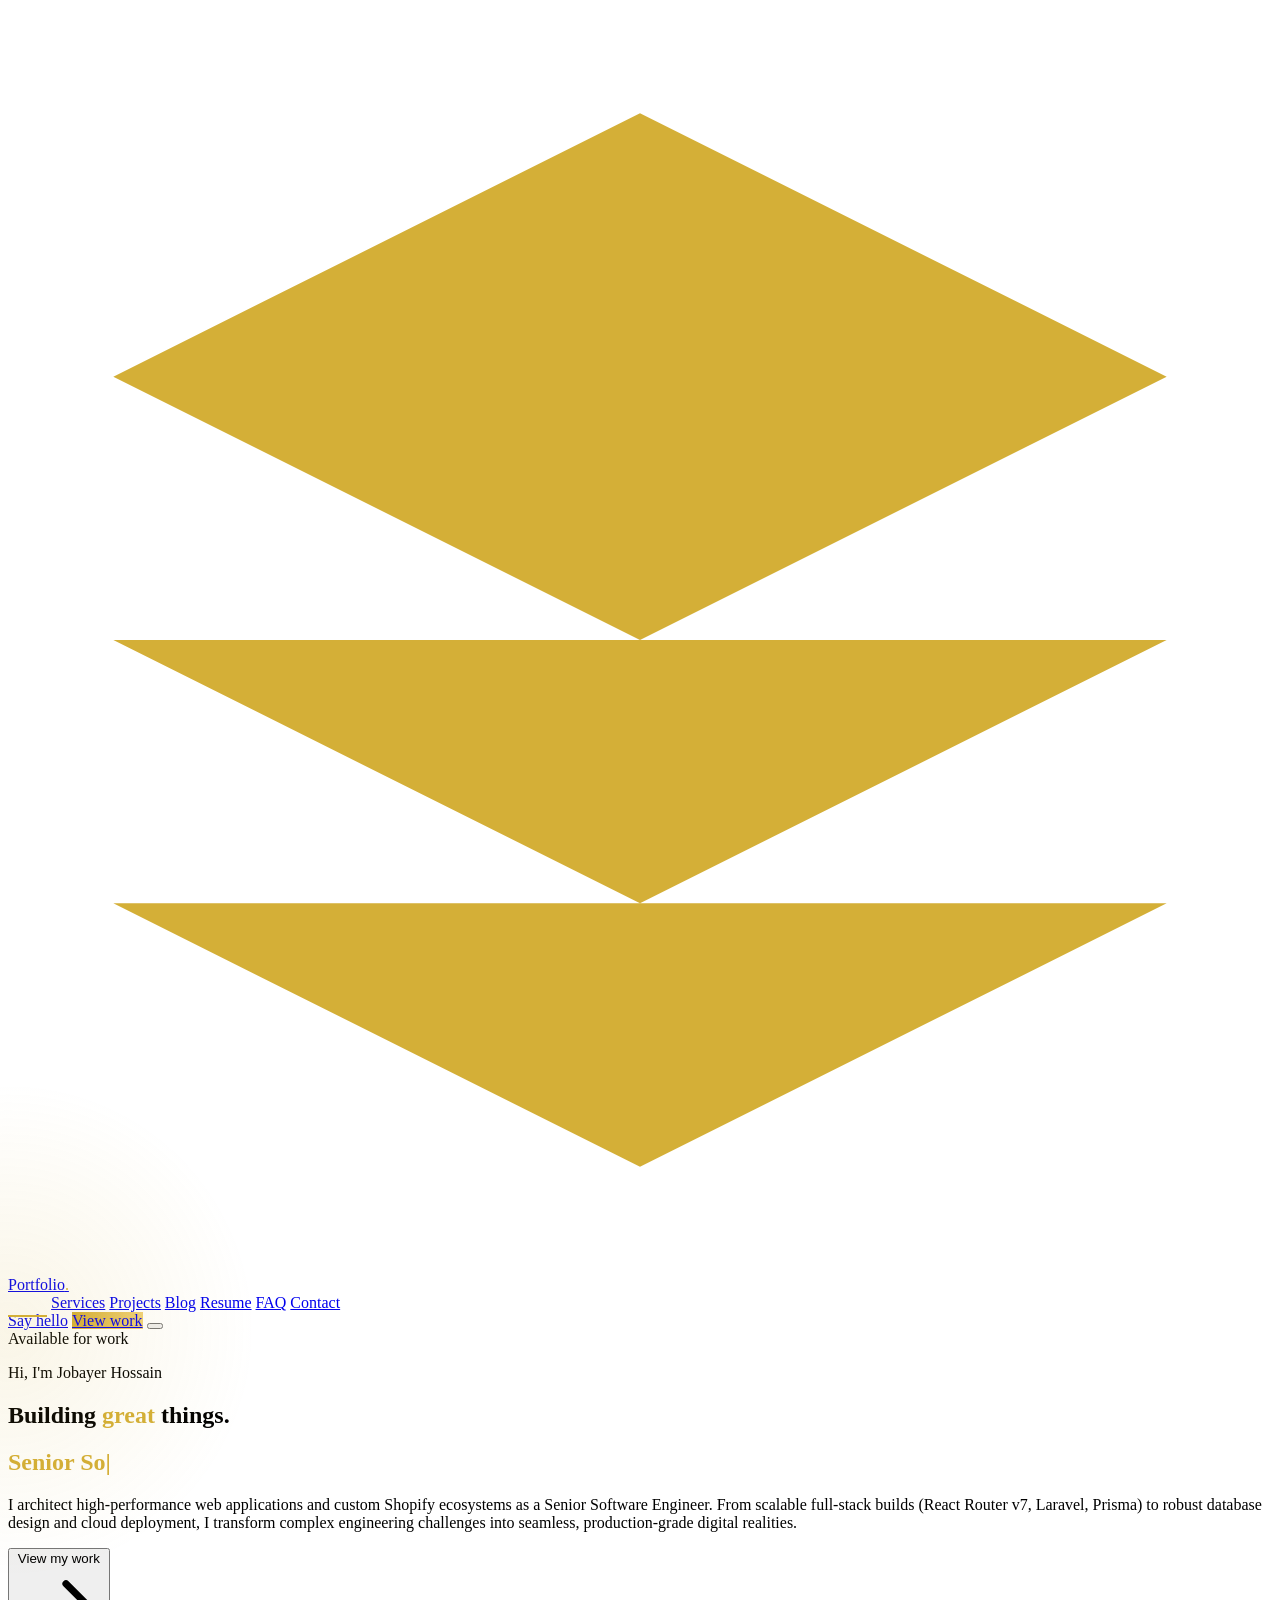
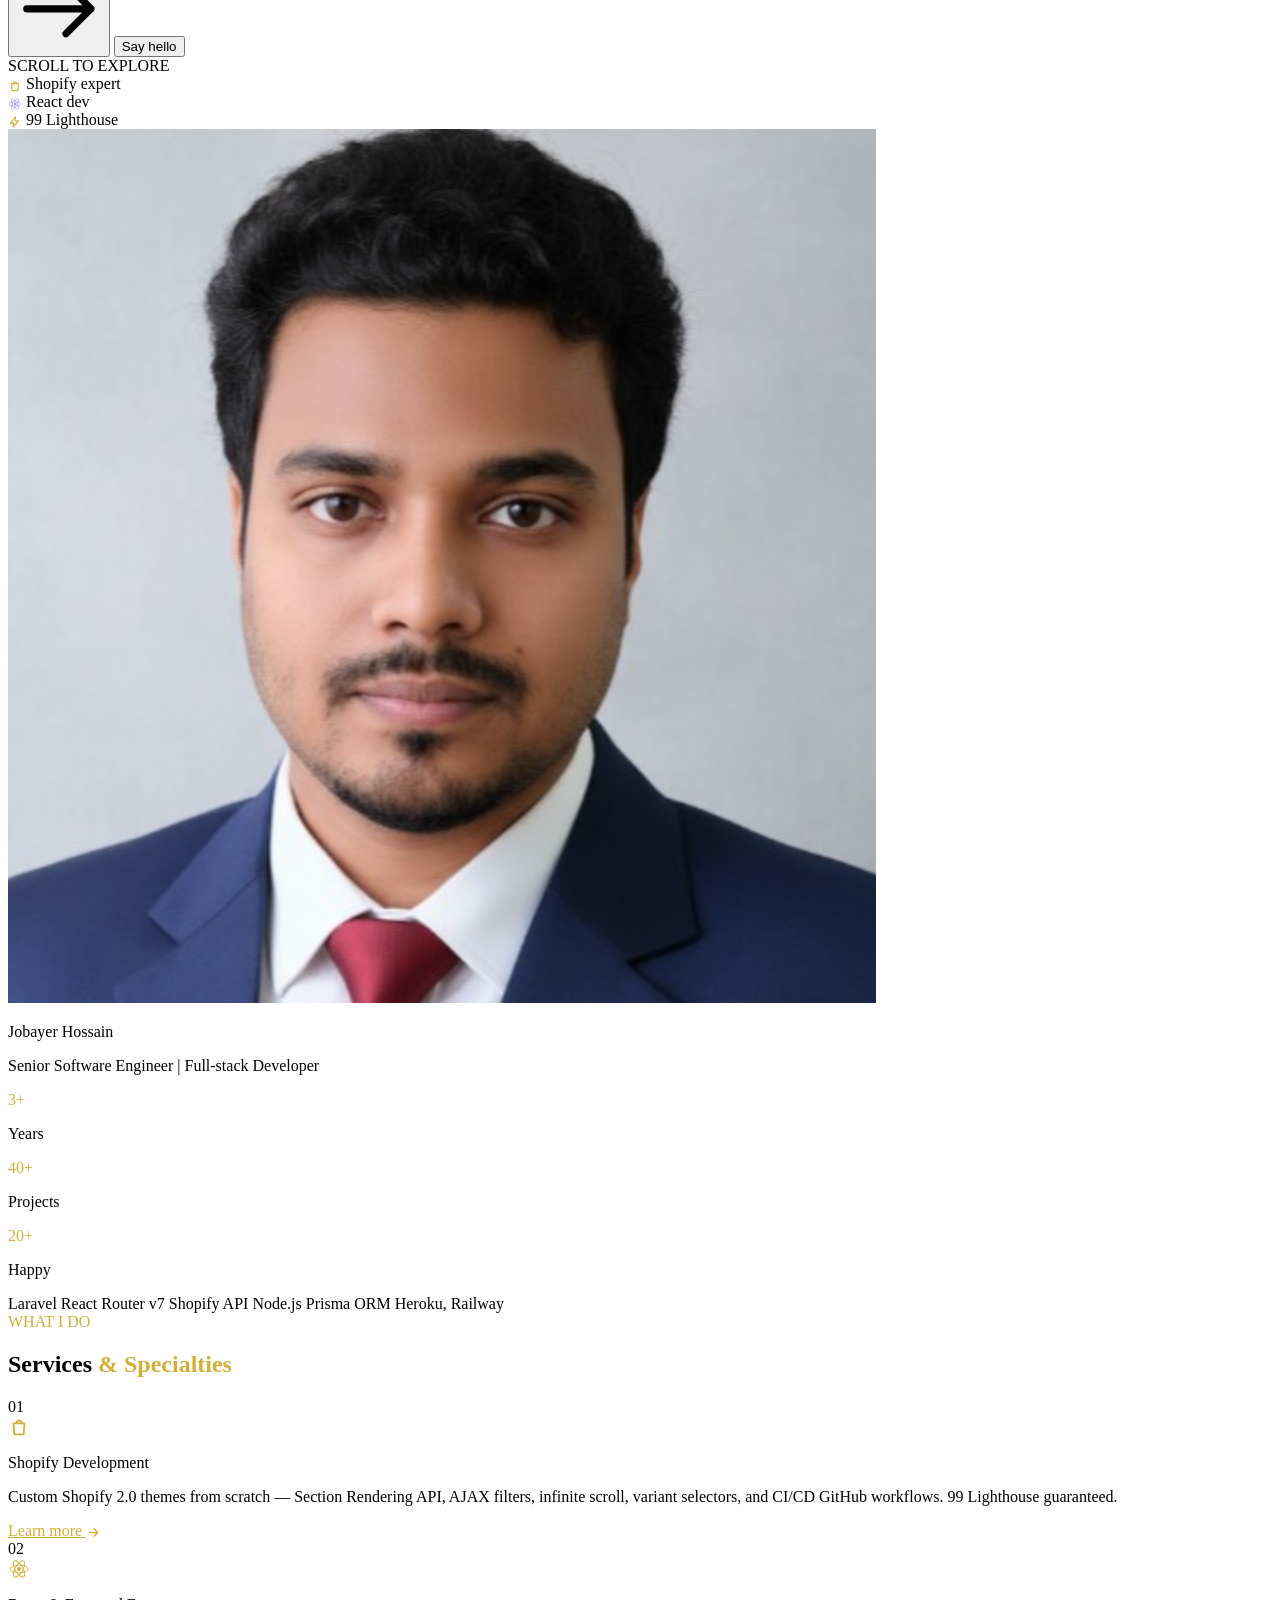
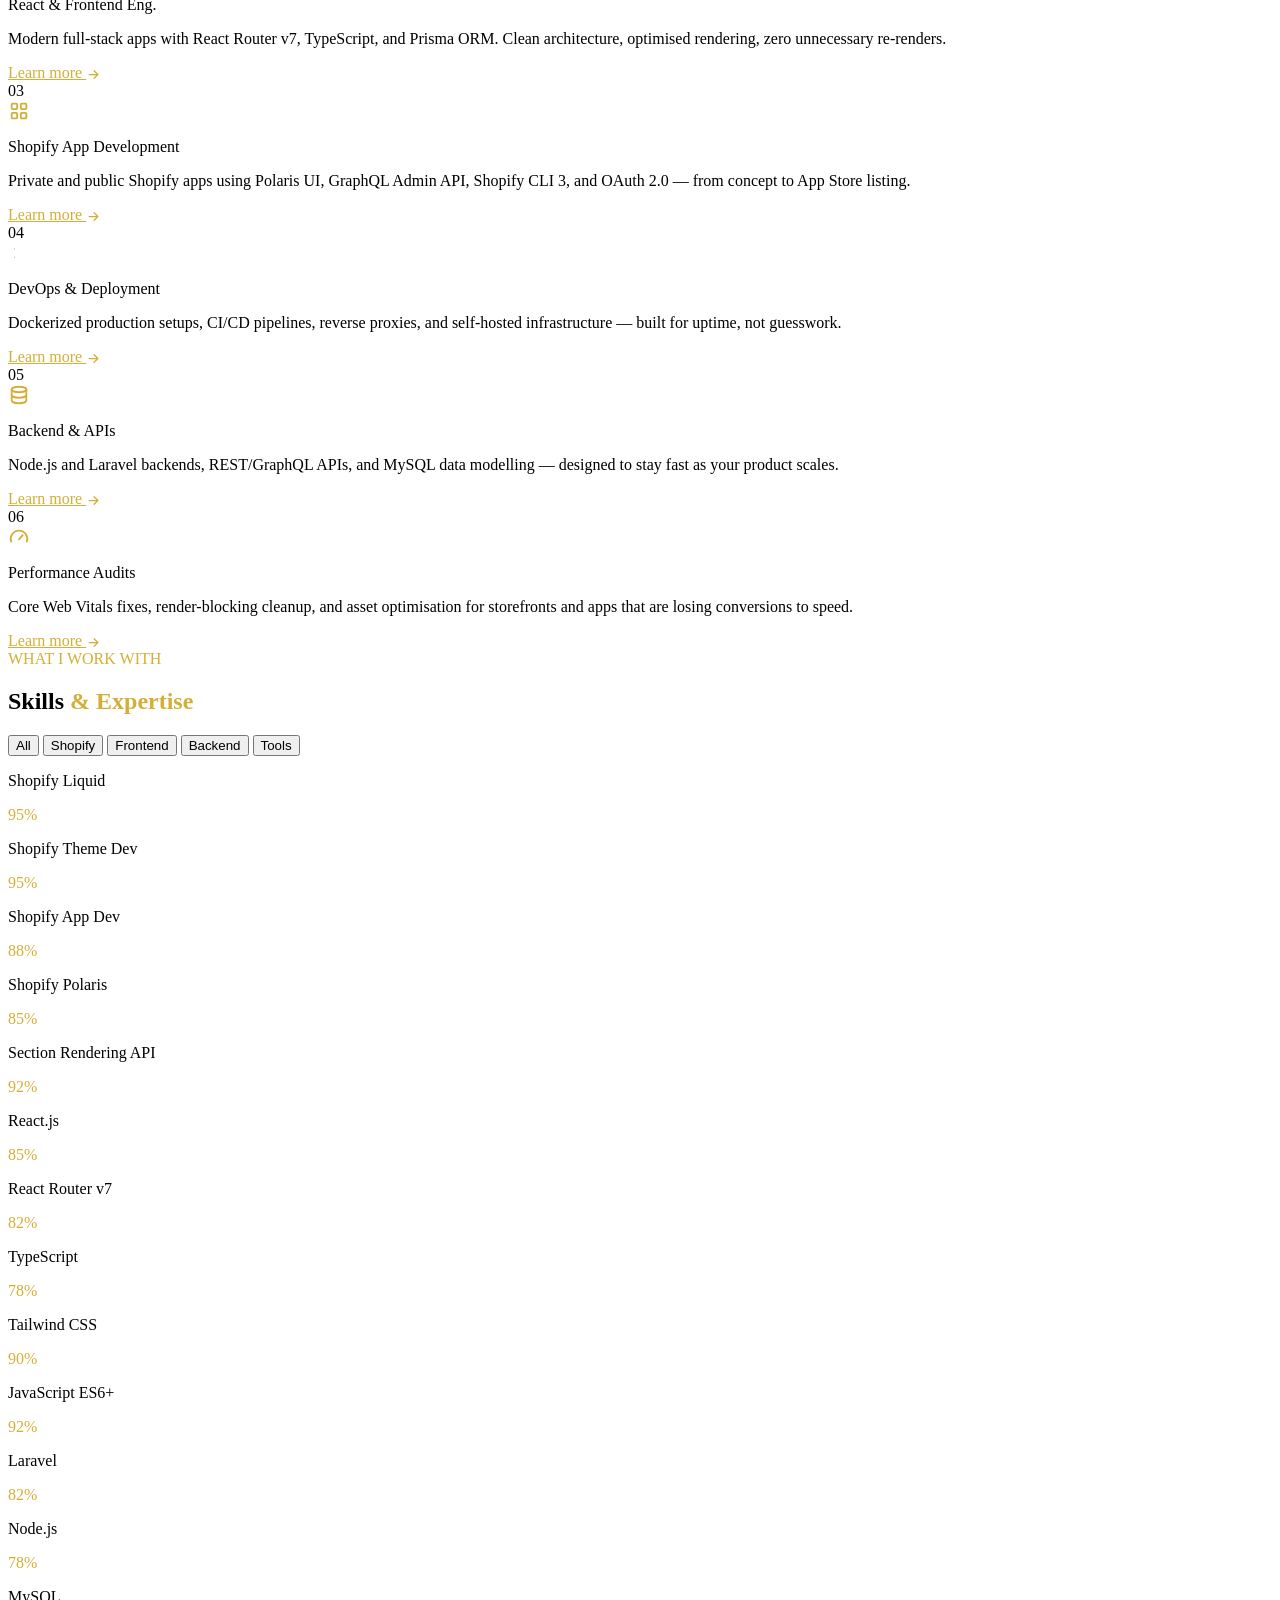
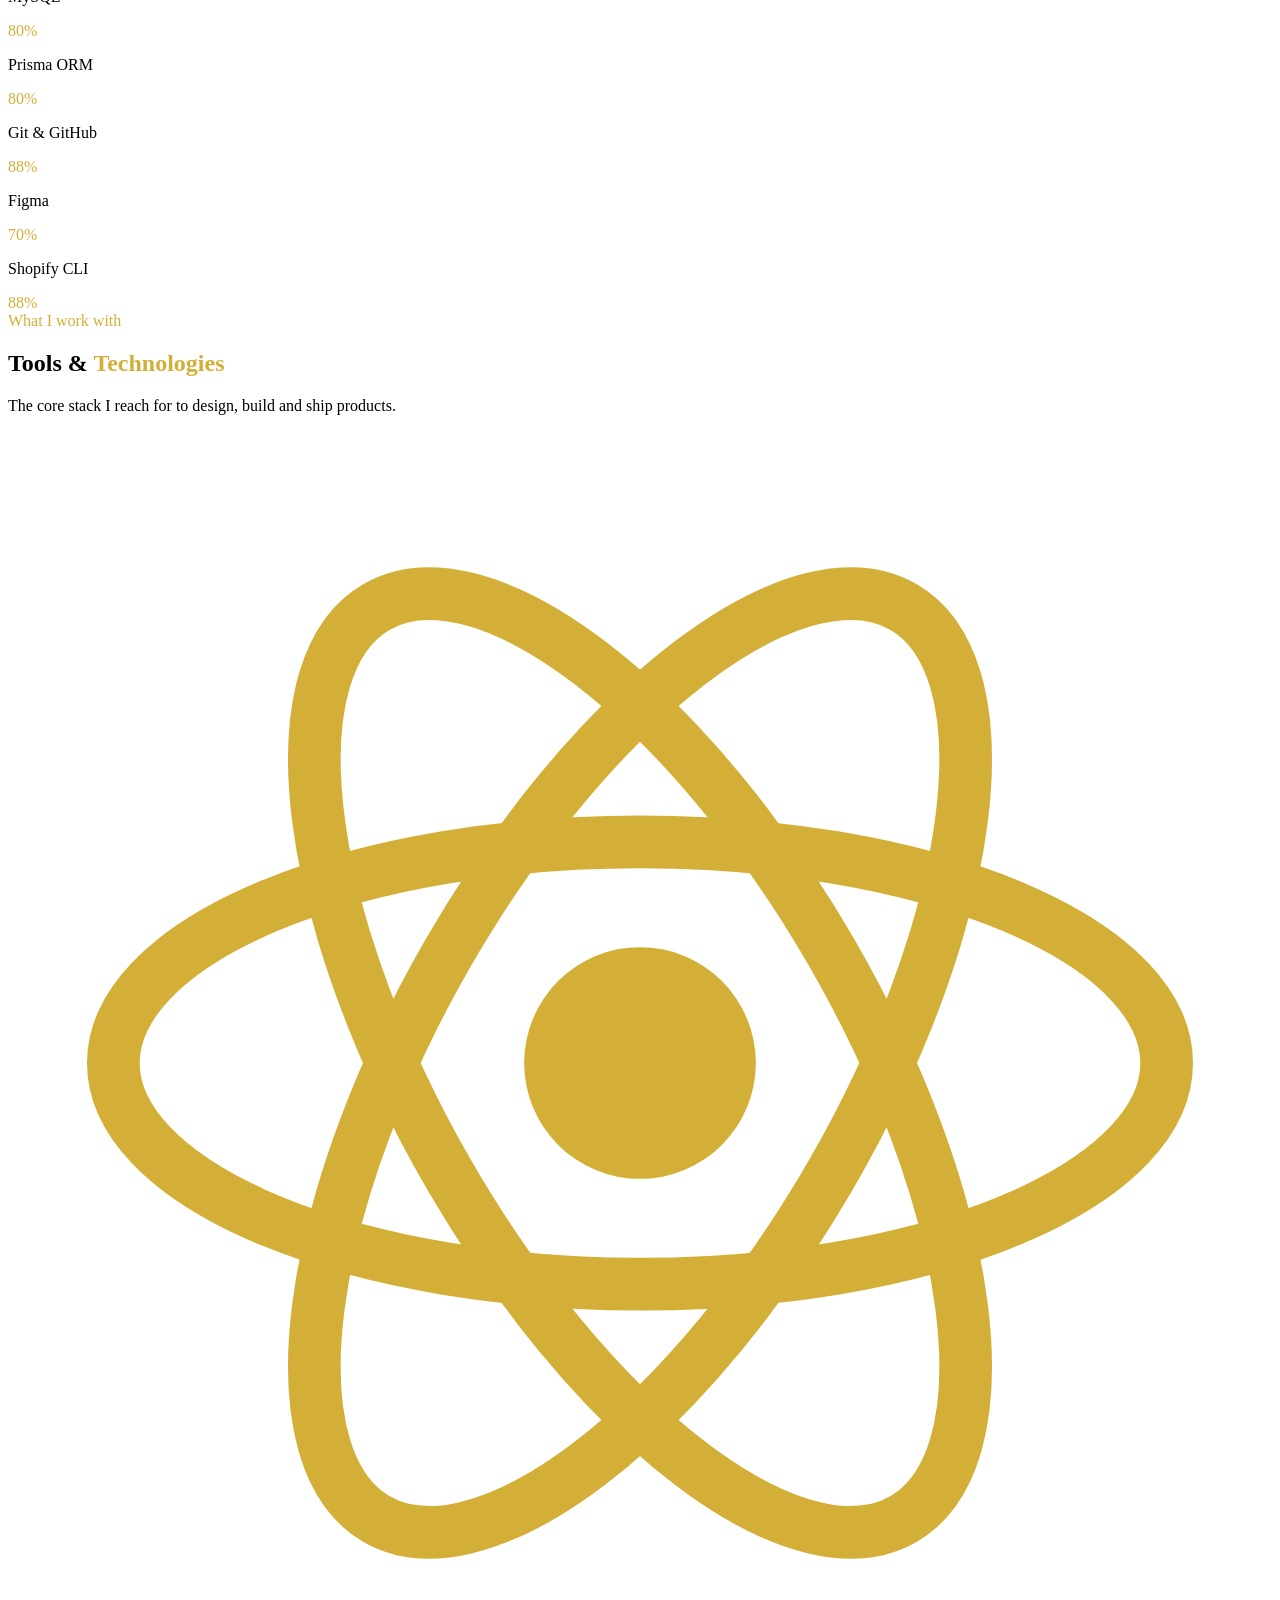
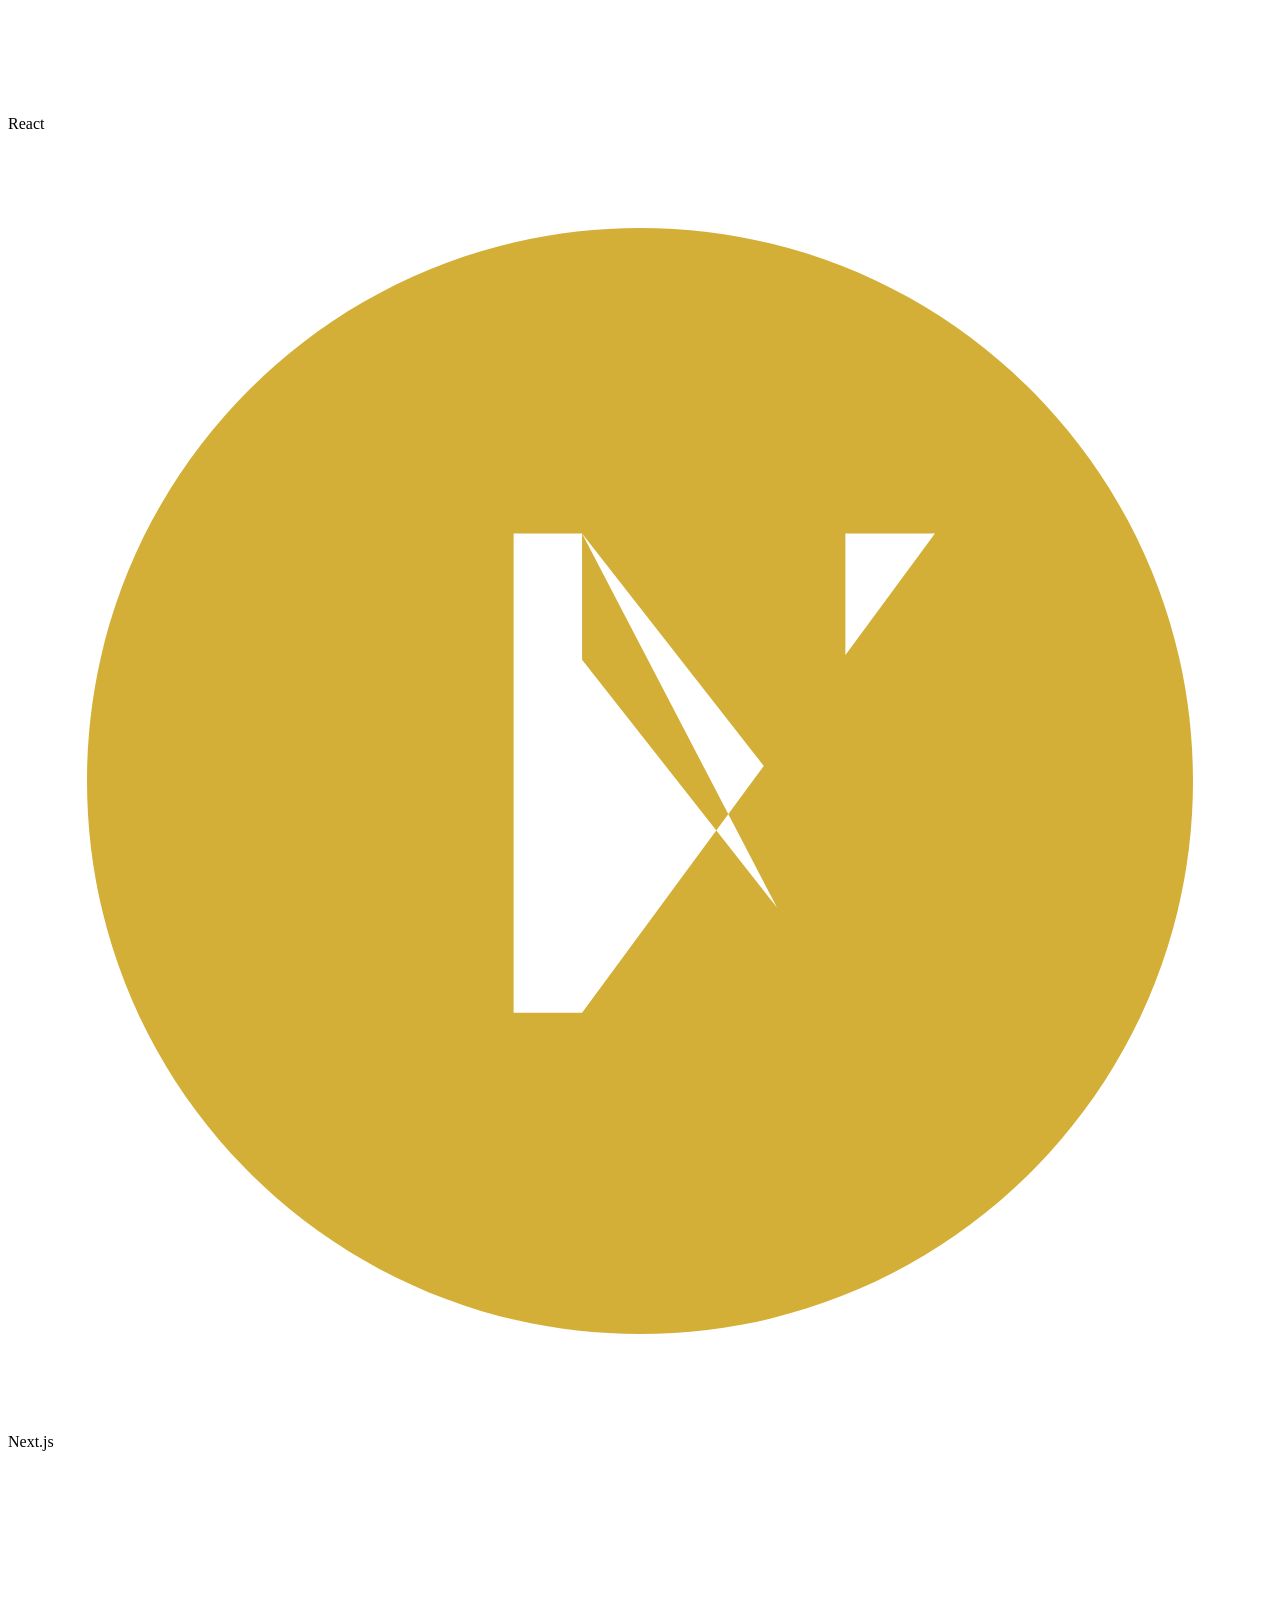
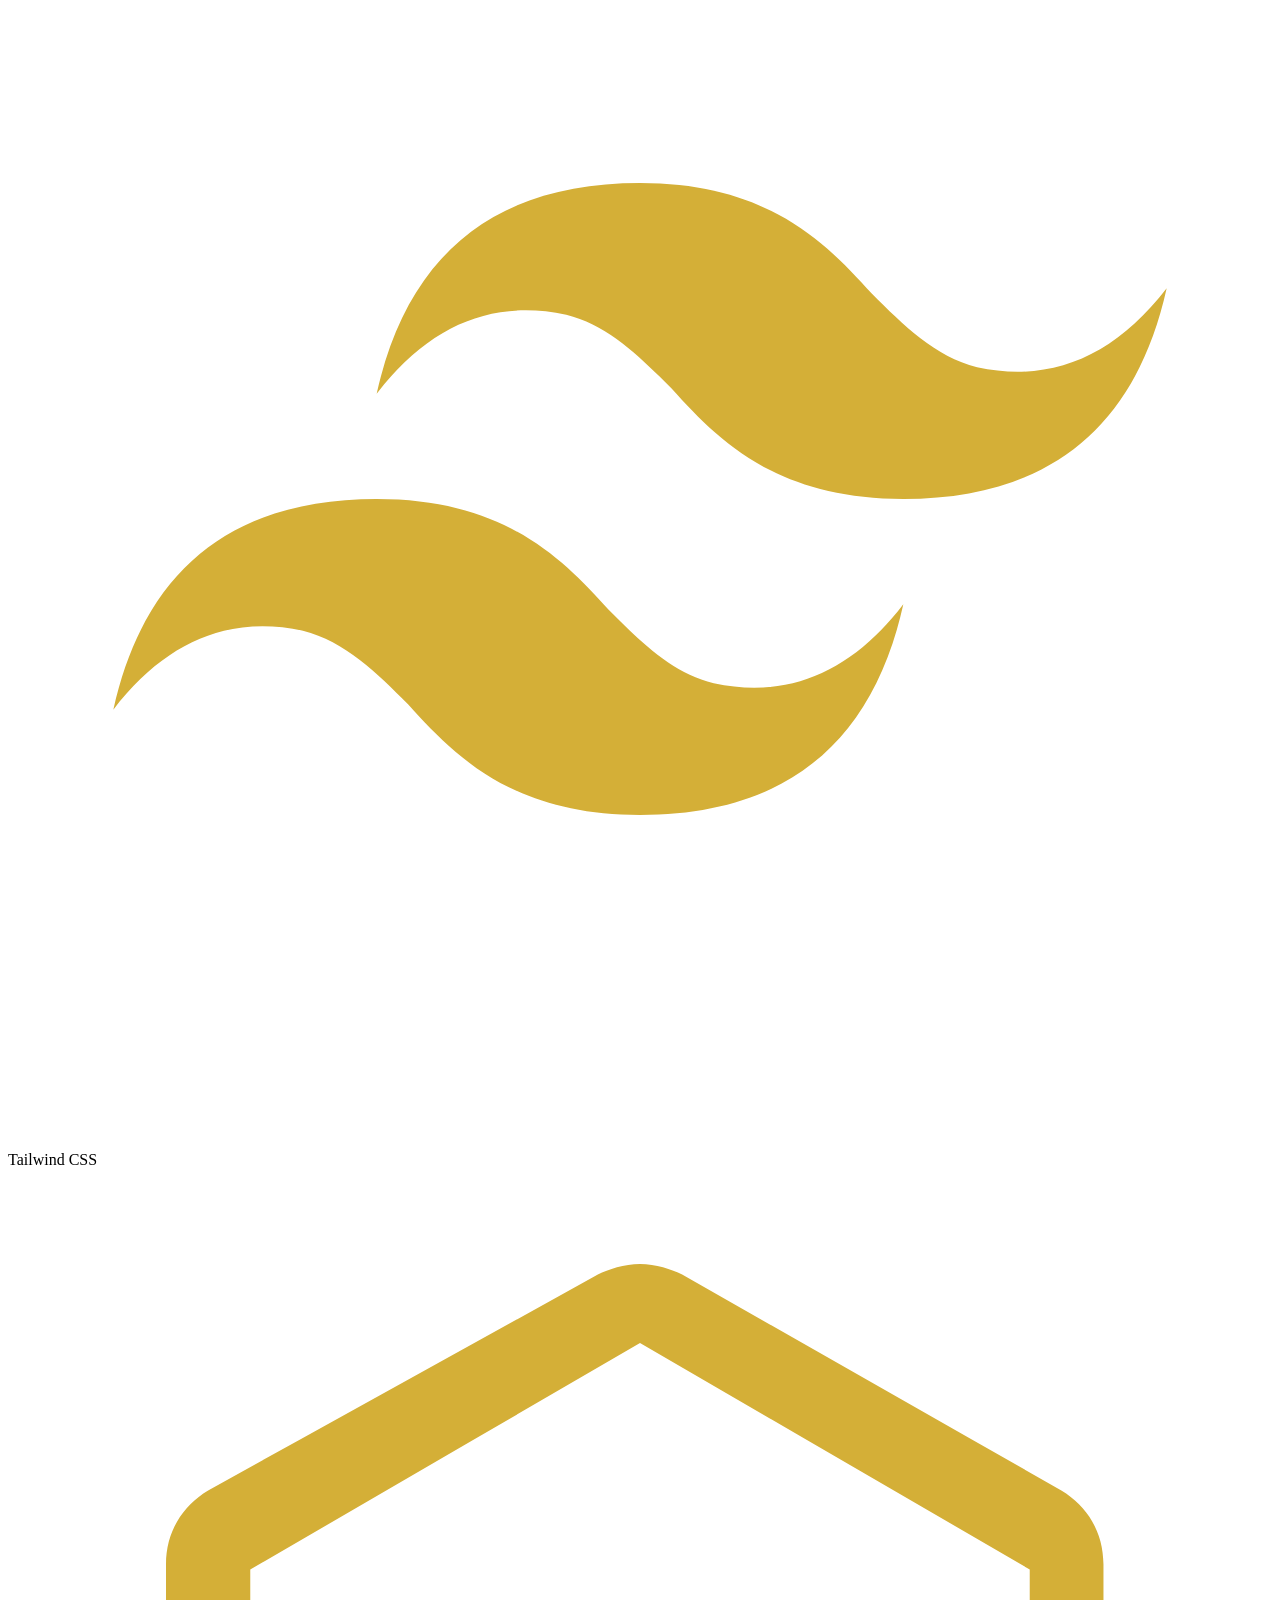
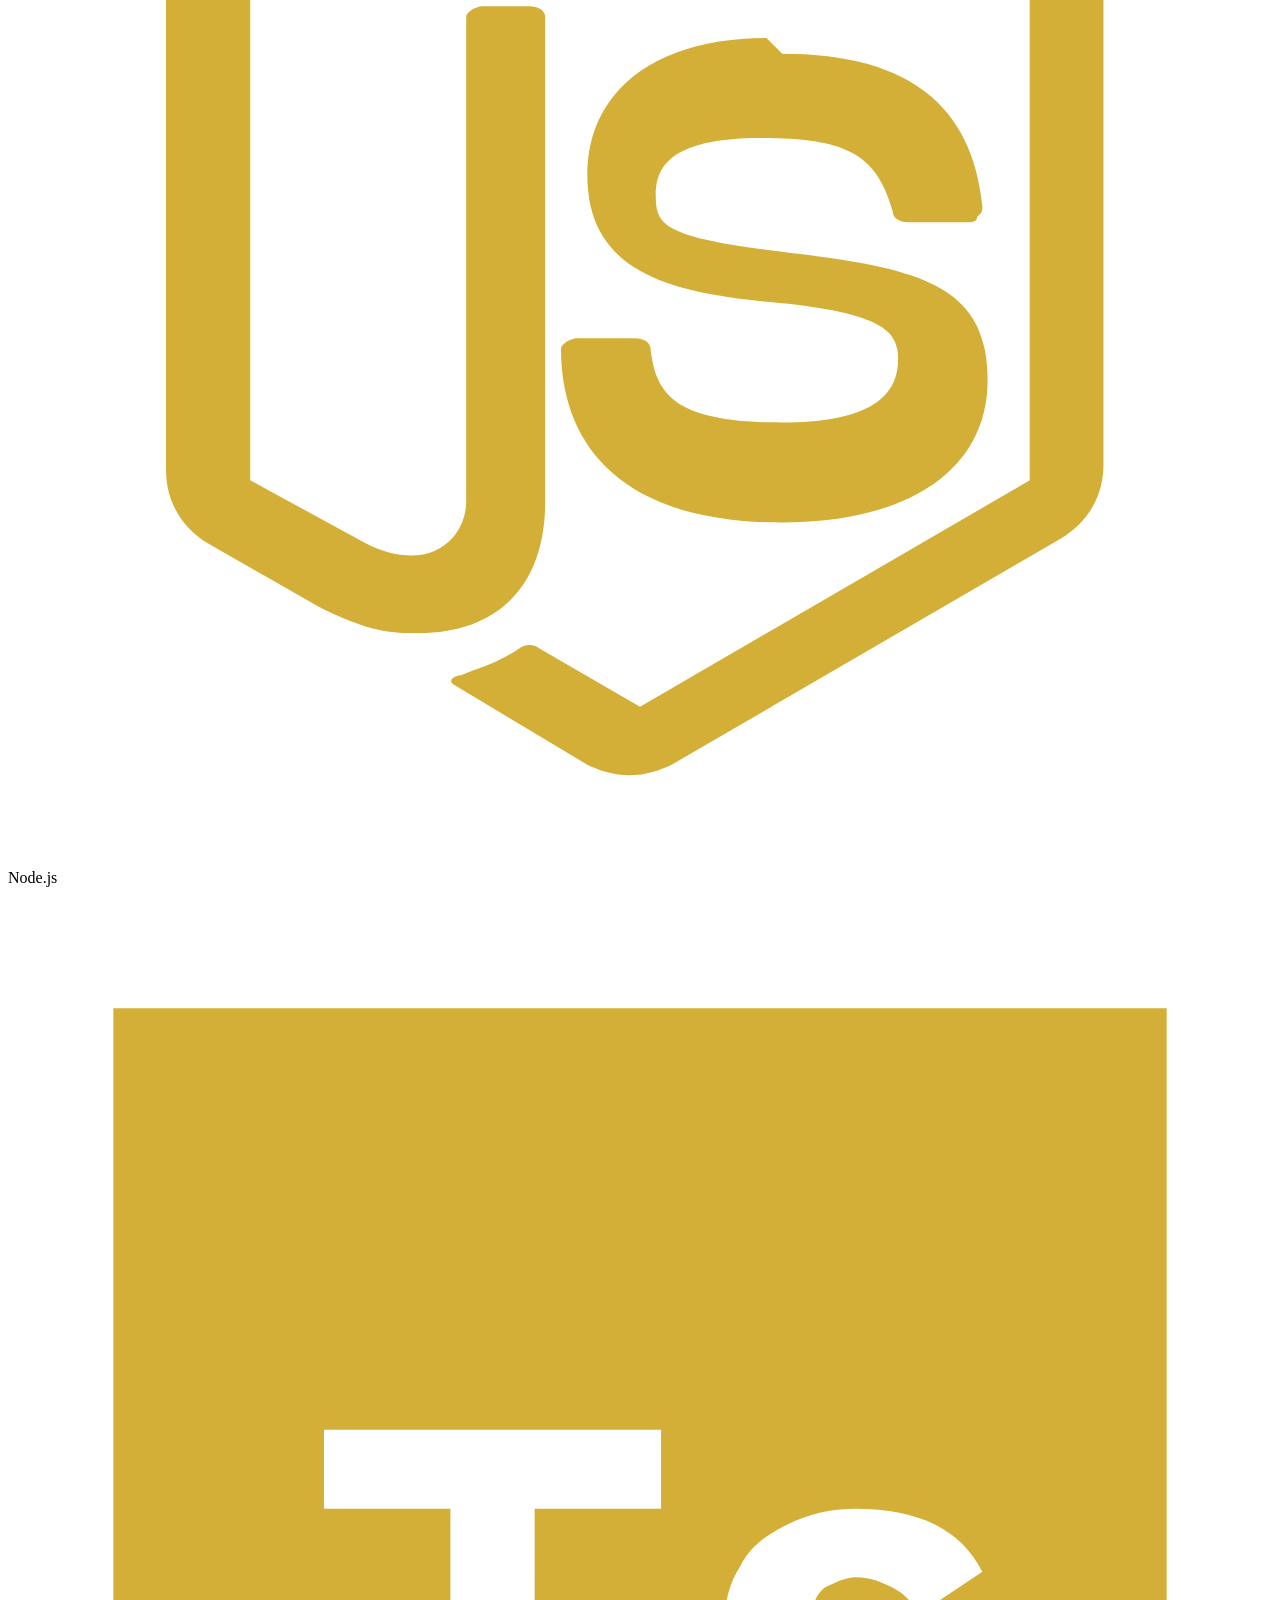
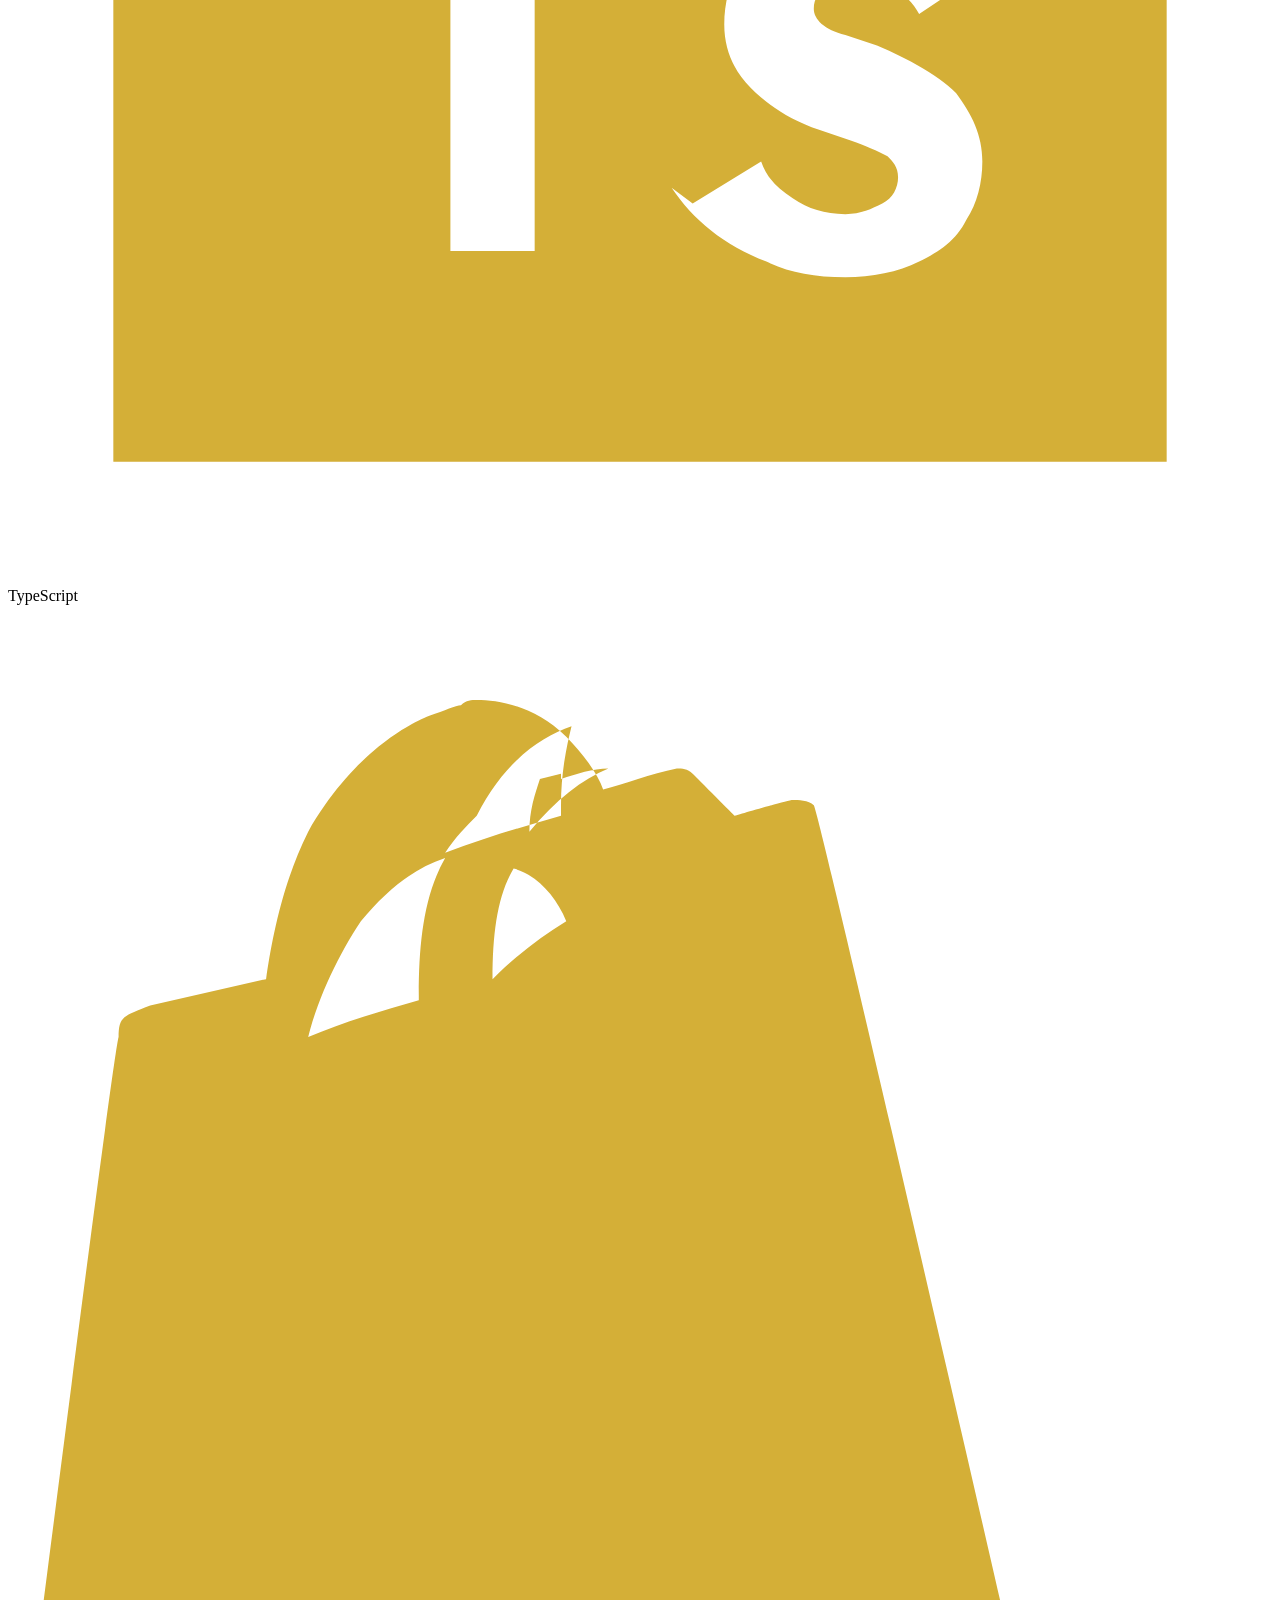
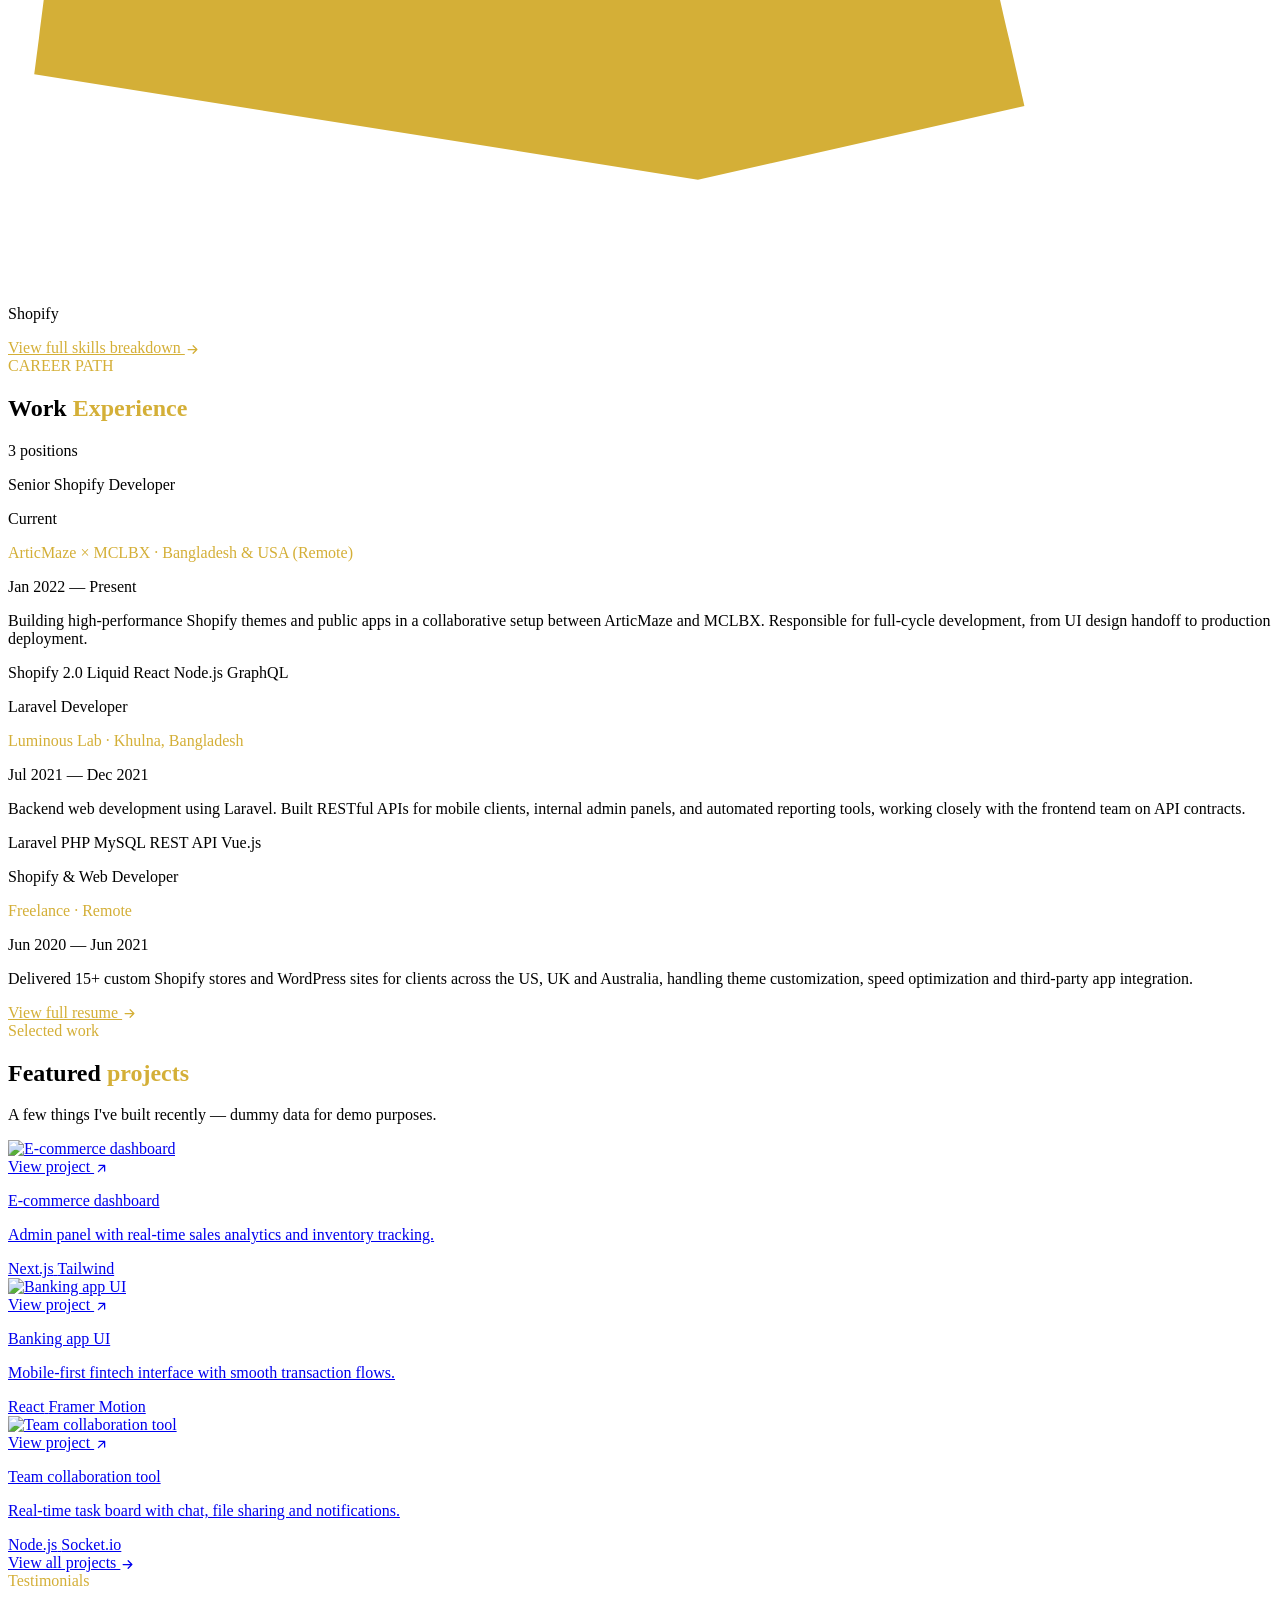
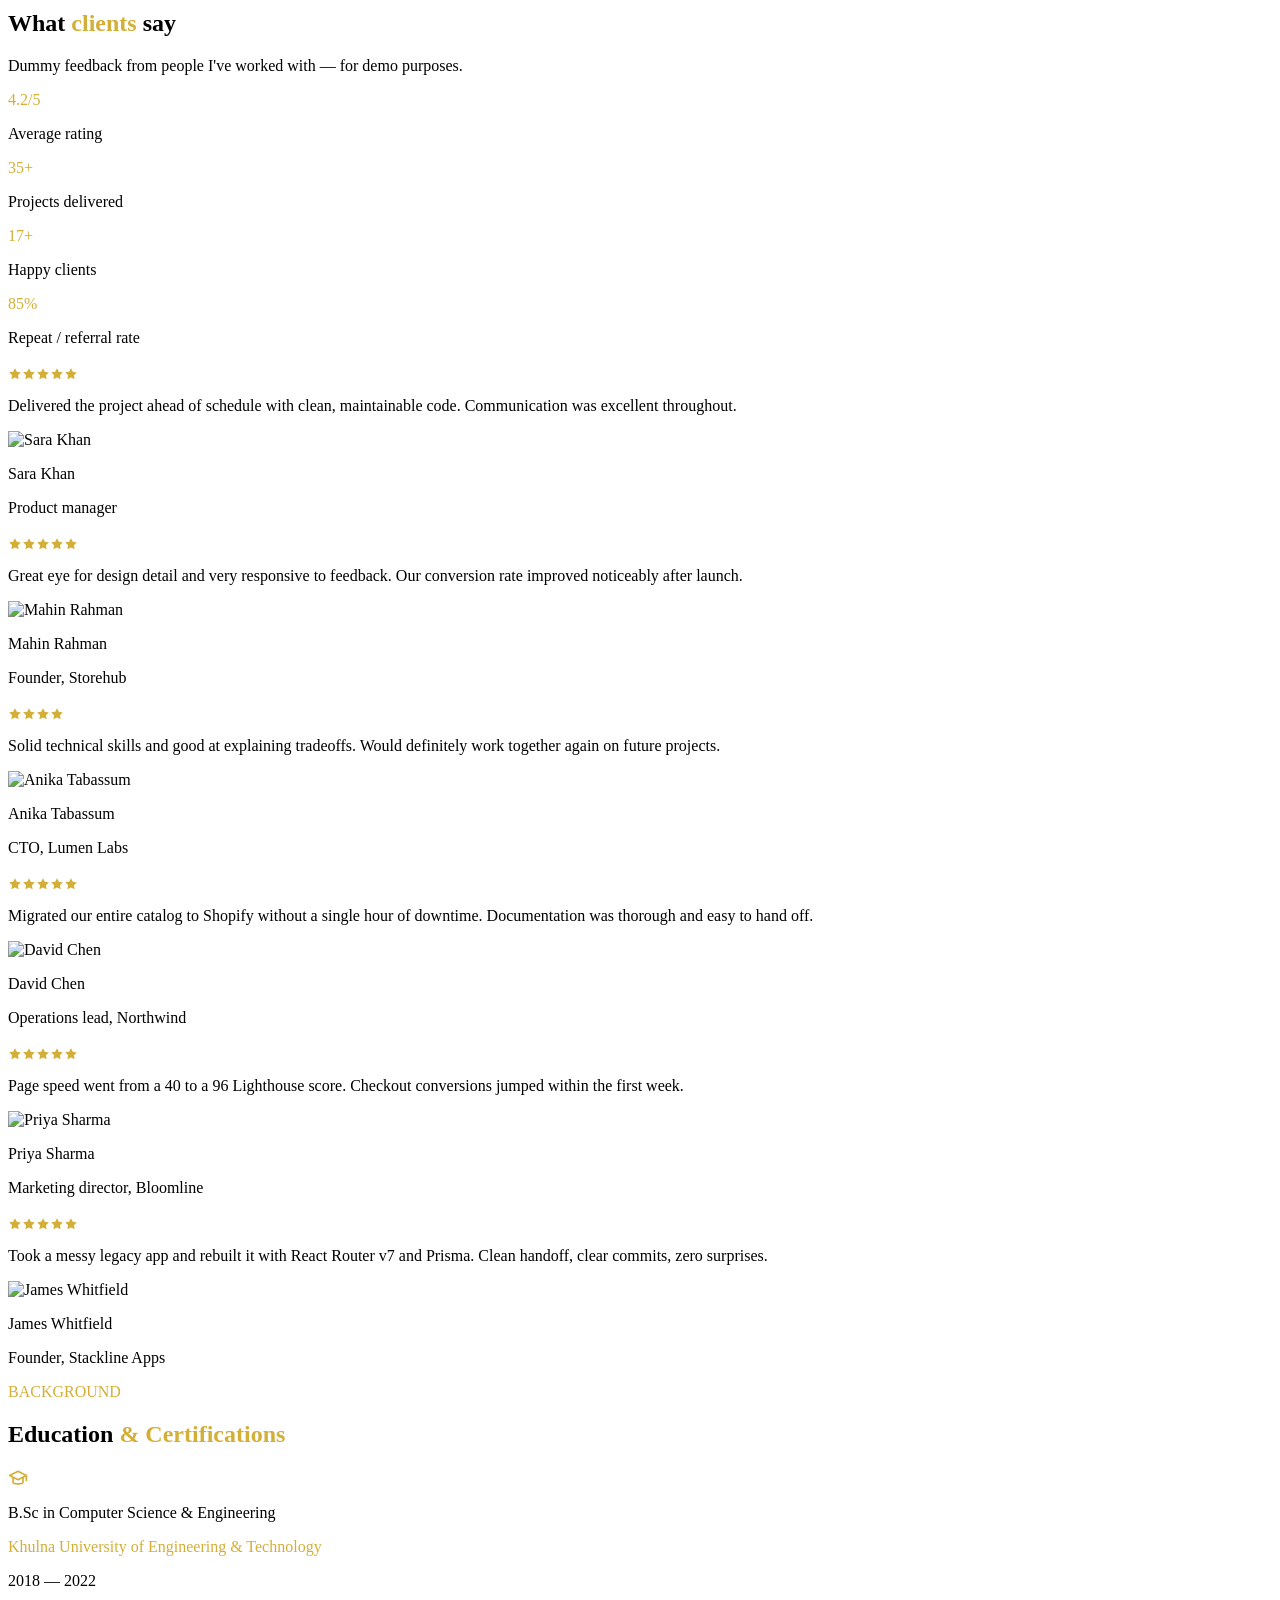
==== commit c58884ad: "update content info" ====
--- a/index.html
+++ b/index.html
@@ -14,7 +14,7 @@
   <nav id="siteNav"
     class="site-nav fixed top-0 left-0 right-0 z-50 bg-[#0a0a0a]/70 backdrop-blur-md border-b border-white/5">
     <div class="max-w-7xl mx-auto px-5 sm:px-6 py-4 flex items-center justify-between">
-      <a href="#home" class="flex items-center gap-2 shrink-0">
+      <a href="index.html#home" class="flex items-center gap-2 shrink-0">
         <div class="w-9 h-9 rounded-lg bg-white/5 border border-white/10 flex items-center justify-center gold-text">
           <svg class="w-5 h-5" fill="currentColor" viewBox="0 0 24 24">
             <path d="M12 2L2 7l10 5 10-5-10-5zM2 17l10 5 10-5M2 12l10 5 10-5" />
@@ -173,19 +173,21 @@
           Available for work
         </div>
 
-        <p class="fade-up delay-2 text-gray-400 mb-2">Hi, I'm <span class="text-white font-medium">Jobayer Hossain</span>
+        <p class="fade-up delay-2 text-gray-400 mb-2">Hi, I'm <span class="text-white font-medium">Jobayer
+            Hossain</span>
         </p>
 
         <h1 class="fade-up delay-2 text-4xl sm:text-5xl lg:text-6xl font-bold leading-tight mb-2">
           Building <span class="gold-text">great</span> things.
         </h1>
-        <h1 class="text-4xl sm:text-5xl lg:text-6xl font-bold leading-tight mb-6 h-12 sm:h-16 inline-block" >
+        <h1 class="text-4xl sm:text-5xl lg:text-6xl font-bold leading-tight mb-6 h-12 sm:h-16 inline-block">
           <span id="typedRole" class="gold-text"></span><span class="cursor-blink gold-text">|</span>
         </h1>
 
-        <p class="fade-up delay-3 text-gray-400 leading-relaxed mb-8 max-w-md">
-          I design and build modern websites using React, Next.js and Tailwind CSS — focused on performance,
-          accessibility, and pixel-perfect UI.
+        <p class="fade-up delay-3 text-gray-400 leading-relaxed mb-8 max-w-xl">
+          I architect high-performance web applications and custom Shopify ecosystems as a Senior Software Engineer.
+          From scalable full-stack builds (React Router v7, Laravel, Prisma) to robust database design and cloud
+          deployment, I transform complex engineering challenges into seamless, production-grade digital realities.
         </p>
 
         <div class="fade-up delay-3 flex flex-wrap gap-4 mb-10">
@@ -253,8 +255,8 @@
           </div>
 
           <div class="text-center mb-6">
-            <img src="./images/profile/profile.png"
-              alt="Jobayer Hossain" class="w-20 h-20 mx-auto rounded-full object-cover border-2 border-[#d4af37] mb-4" />
+            <img src="./images/profile/profile.png" alt="Jobayer Hossain"
+              class="w-20 h-20 mx-auto rounded-full object-cover border-2 border-[#d4af37] mb-4" />
             <!-- <img src="https://images.unsplash.com/photo-1633332755192-727a05c4013d?w=200&h=200&fit=crop&crop=faces&q=80"
               alt="Jobayer Hossain" class="w-20 h-20 mx-auto rounded-full object-cover border-2 border-[#d4af37] mb-4" /> -->
             <p class="font-semibold text-lg">Jobayer Hossain</p>
@@ -280,15 +282,19 @@
             <span
               class="px-3 py-1 rounded-full text-xs font-medium border border-white/10 bg-white/5 text-gray-300">Laravel</span>
             <span
-              class="px-3 py-1 rounded-full text-xs font-medium border border-white/10 bg-white/5 text-gray-300">React Router v7</span>
+              class="px-3 py-1 rounded-full text-xs font-medium border border-white/10 bg-white/5 text-gray-300">React
+              Router v7</span>
             <span
-              class="px-3 py-1 rounded-full text-xs font-medium border border-white/10 bg-white/5 text-gray-300">Shopify API</span>
+              class="px-3 py-1 rounded-full text-xs font-medium border border-white/10 bg-white/5 text-gray-300">Shopify
+              API</span>
             <span
               class="px-3 py-1 rounded-full text-xs font-medium border border-white/10 bg-white/5 text-gray-300">Node.js</span>
             <span
-              class="px-3 py-1 rounded-full text-xs font-medium border border-white/10 bg-white/5 text-gray-300">Prisma ORM</span>
+              class="px-3 py-1 rounded-full text-xs font-medium border border-white/10 bg-white/5 text-gray-300">Prisma
+              ORM</span>
             <span
-              class="px-3 py-1 rounded-full text-xs font-medium border border-white/10 bg-white/5 text-gray-300">Heroku, Railway</span>
+              class="px-3 py-1 rounded-full text-xs font-medium border border-white/10 bg-white/5 text-gray-300">Heroku,
+              Railway</span>
           </div>
 
         </div>
@@ -1694,7 +1700,8 @@
                 stroke-linejoin="round" aria-hidden="true">
                 <rect x="3" y="5" width="18" height="14" rx="2" />
                 <path d="m3 7 9 6 9-6" />
-              </svg></div>
+              </svg>
+            </div>
             <div>
               <p class="text-xs text-gray-500">Email</p>
               <p class="text-sm font-medium">web.jobayer@gmail.com</p>
@@ -1707,7 +1714,8 @@
                 viewBox="0 0 24 24" fill="none" stroke="currentColor" stroke-width="2" stroke-linecap="round"
                 stroke-linejoin="round" aria-hidden="true">
                 <path d="M5 4h4l2 5-2.5 1.5a11 11 0 0 0 5 5L15 13l5 2v4a2 2 0 0 1-2 2A16 16 0 0 1 3 6a2 2 0 0 1 2-2Z" />
-              </svg></div>
+              </svg>
+            </div>
             <div>
               <p class="text-xs text-gray-500">WhatsApp</p>
               <p class="text-sm font-medium">+88 01830 546667</p>
@@ -1721,7 +1729,8 @@
                 stroke-linejoin="round" aria-hidden="true">
                 <path d="M12 21s7-6.3 7-11.5A7 7 0 0 0 5 9.5C5 14.7 12 21 12 21Z" />
                 <circle cx="12" cy="9.5" r="2.3" />
-              </svg></div>
+              </svg>
+            </div>
             <div>
               <p class="text-xs text-gray-500">Location</p>
               <p class="text-sm font-medium">Available worldwide · Remote</p>
@@ -1883,7 +1892,7 @@
             <li><a href="index.html#testimonials" class="footer-link">Testimonials</a></li>
             <li><a href="privacy.html" class="footer-link">Privacy policy</a></li>
             <li><a href="terms.html" class="footer-link">Terms of service</a></li>
-            <li><a href="mailto:hello@example.com" class="footer-link">hello@example.com</a></li>
+            <li><a href="mailto:web.jobayer@gmail.com" class="footer-link">web.jobayer@gmail.com</a></li>
           </ul>
         </div>
 
@@ -1891,8 +1900,11 @@
 
       <div
         class="border-t border-white/5 pt-6 flex flex-col sm:flex-row items-center justify-between gap-4 text-center sm:text-left">
-        <p class="text-sm text-gray-500">© 2026 Portfolio. Built with <span class="gold-text">♥</span> and lots of
-          coffee.</p>
+        <p class="text-sm text-gray-500">
+          Copyright © 2026 Jobayer Hossain. All Rights Reserved. Built with <span class="gold-text">♥</span> and lots of
+          coffee.
+        </p>
+
         <div class="flex flex-wrap items-center justify-center gap-2">
           <span class="px-2.5 py-1 rounded-full text-[11px] border border-white/10 text-gray-500">React Router</span>
           <span class="px-2.5 py-1 rounded-full text-[11px] border border-white/10 text-gray-500">Prisma</span>
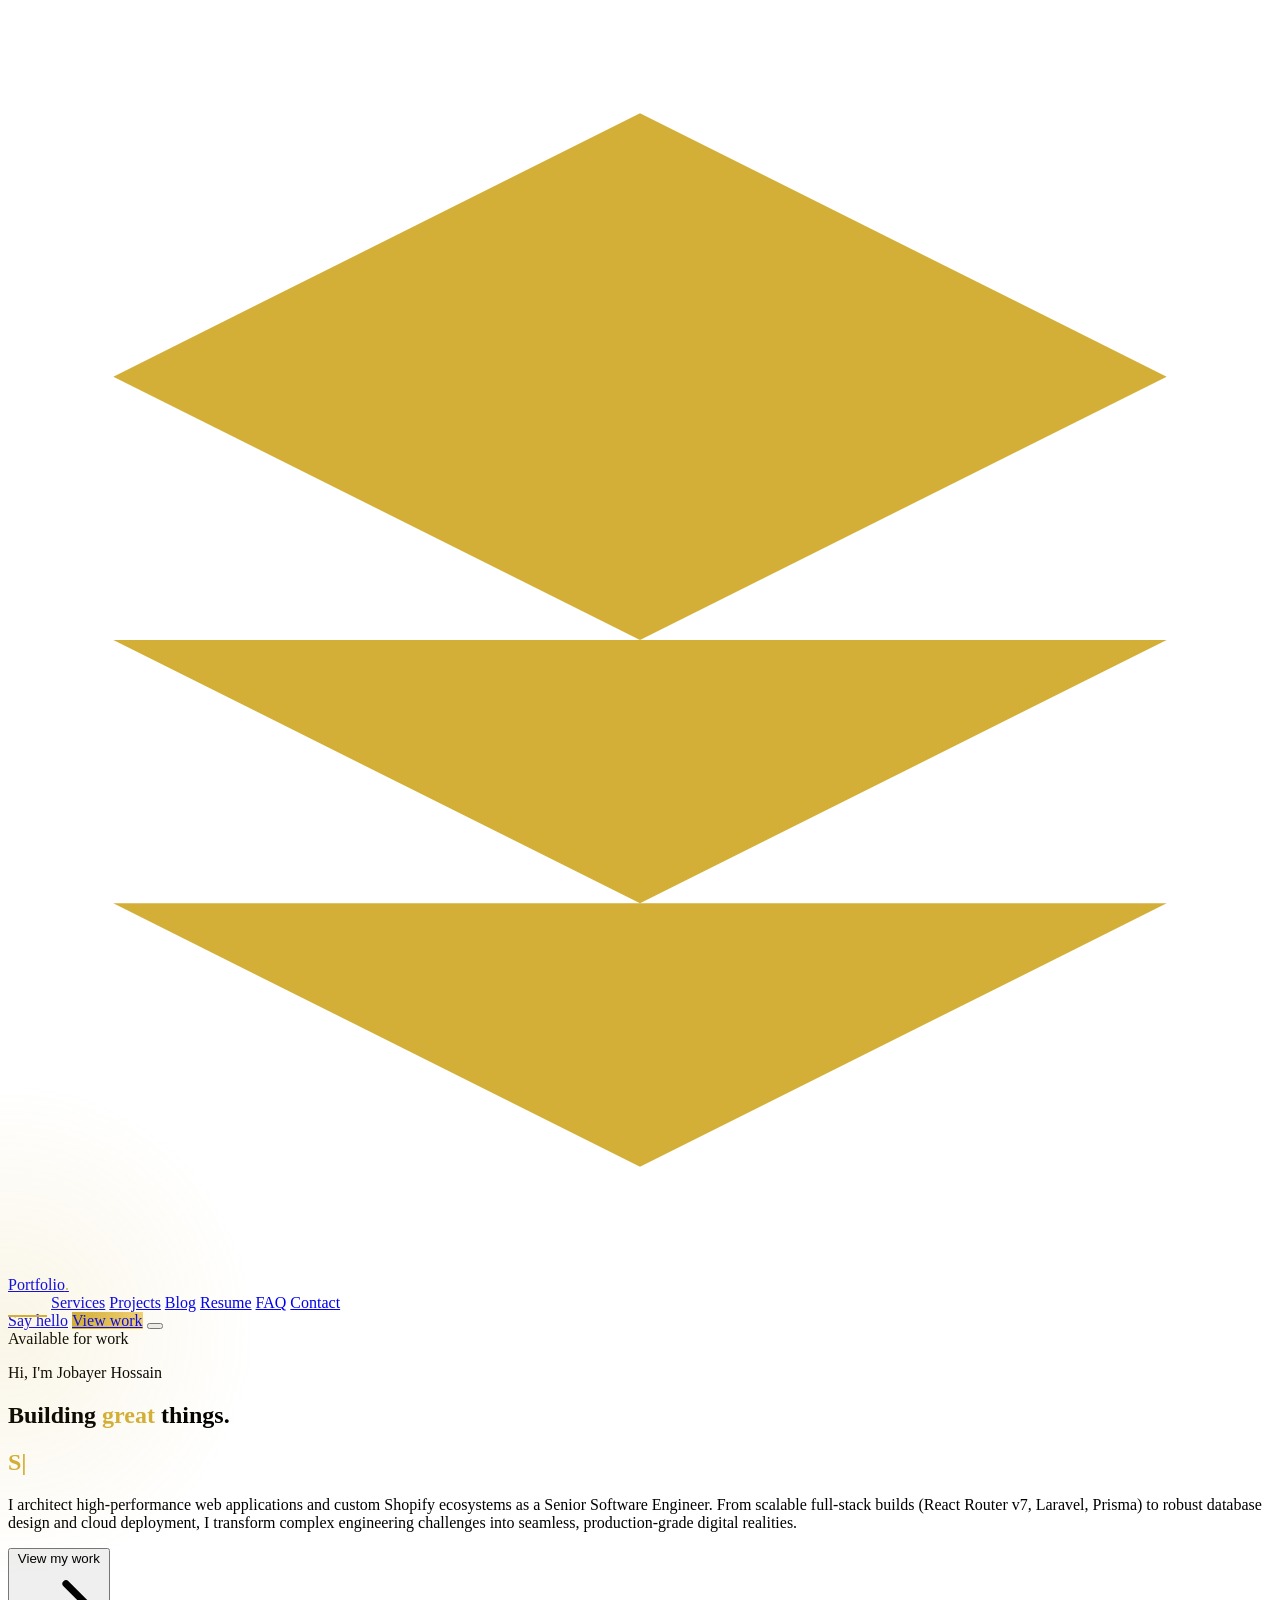
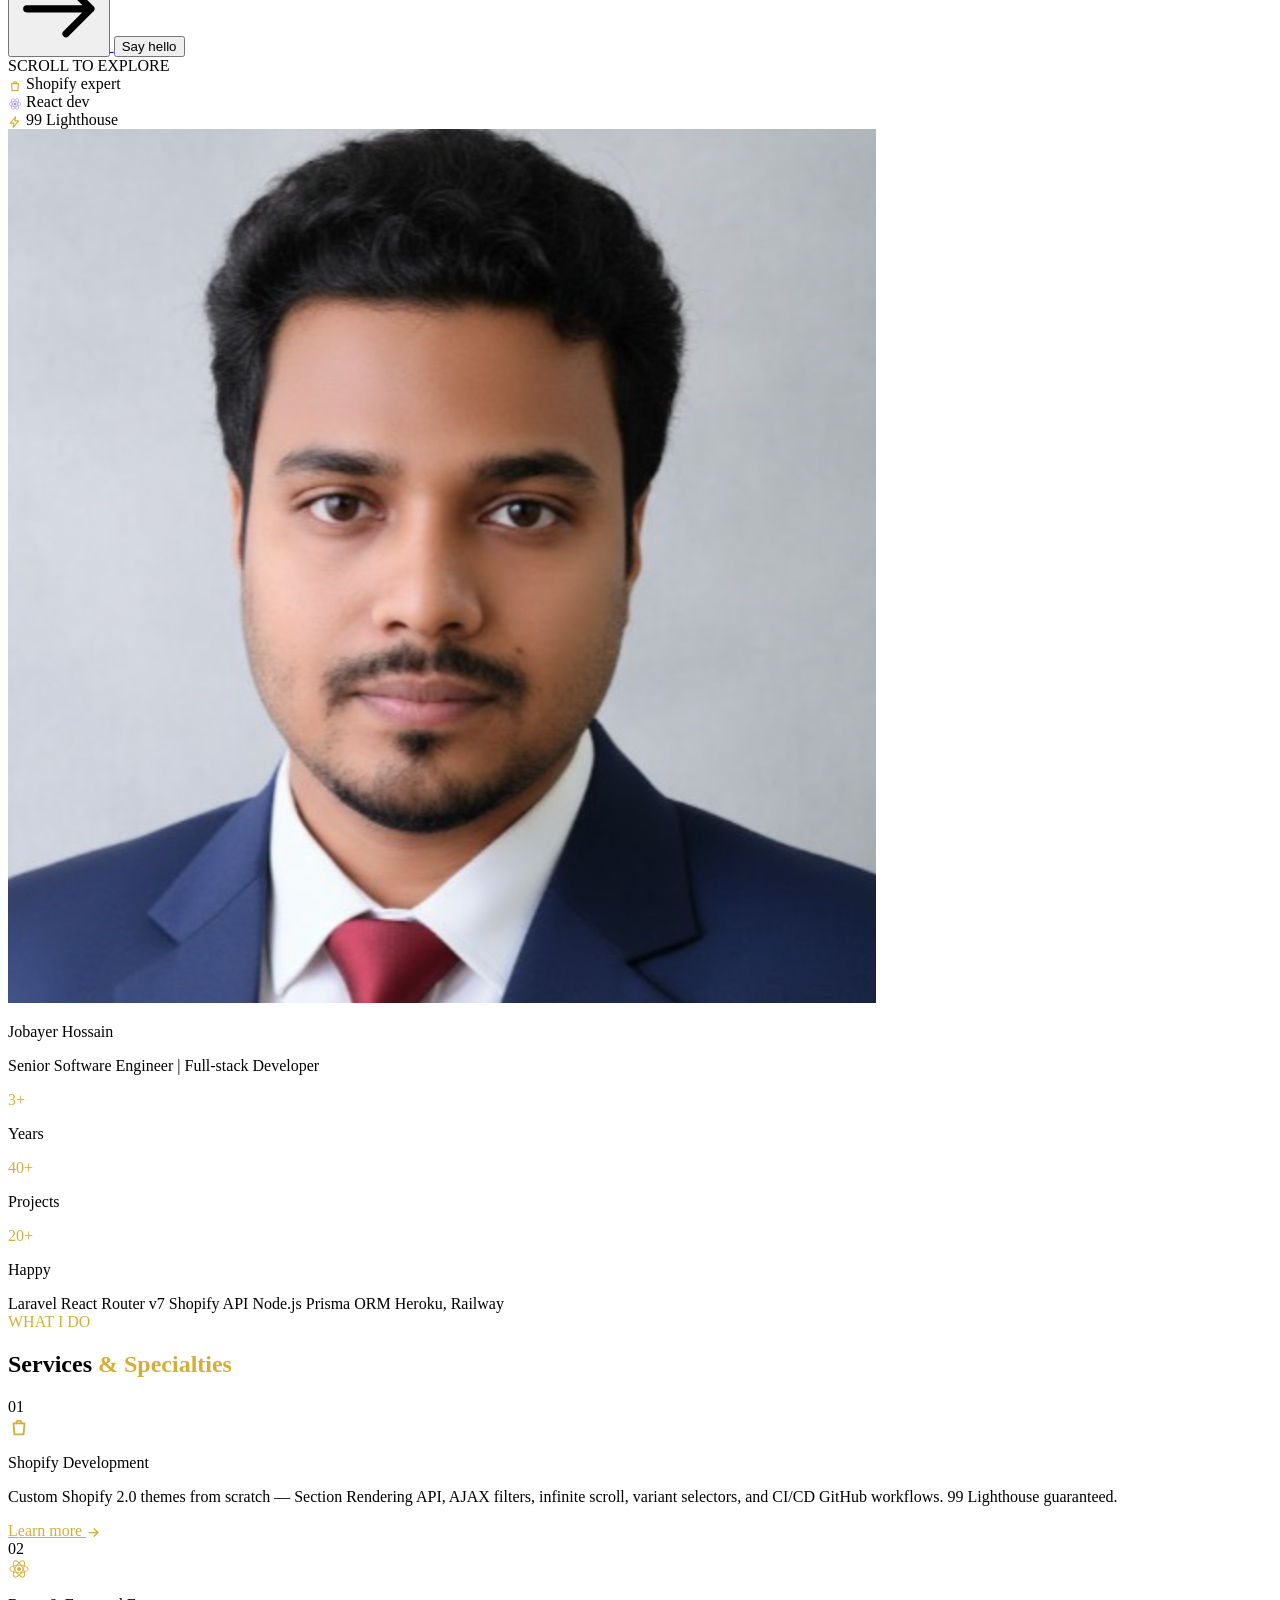
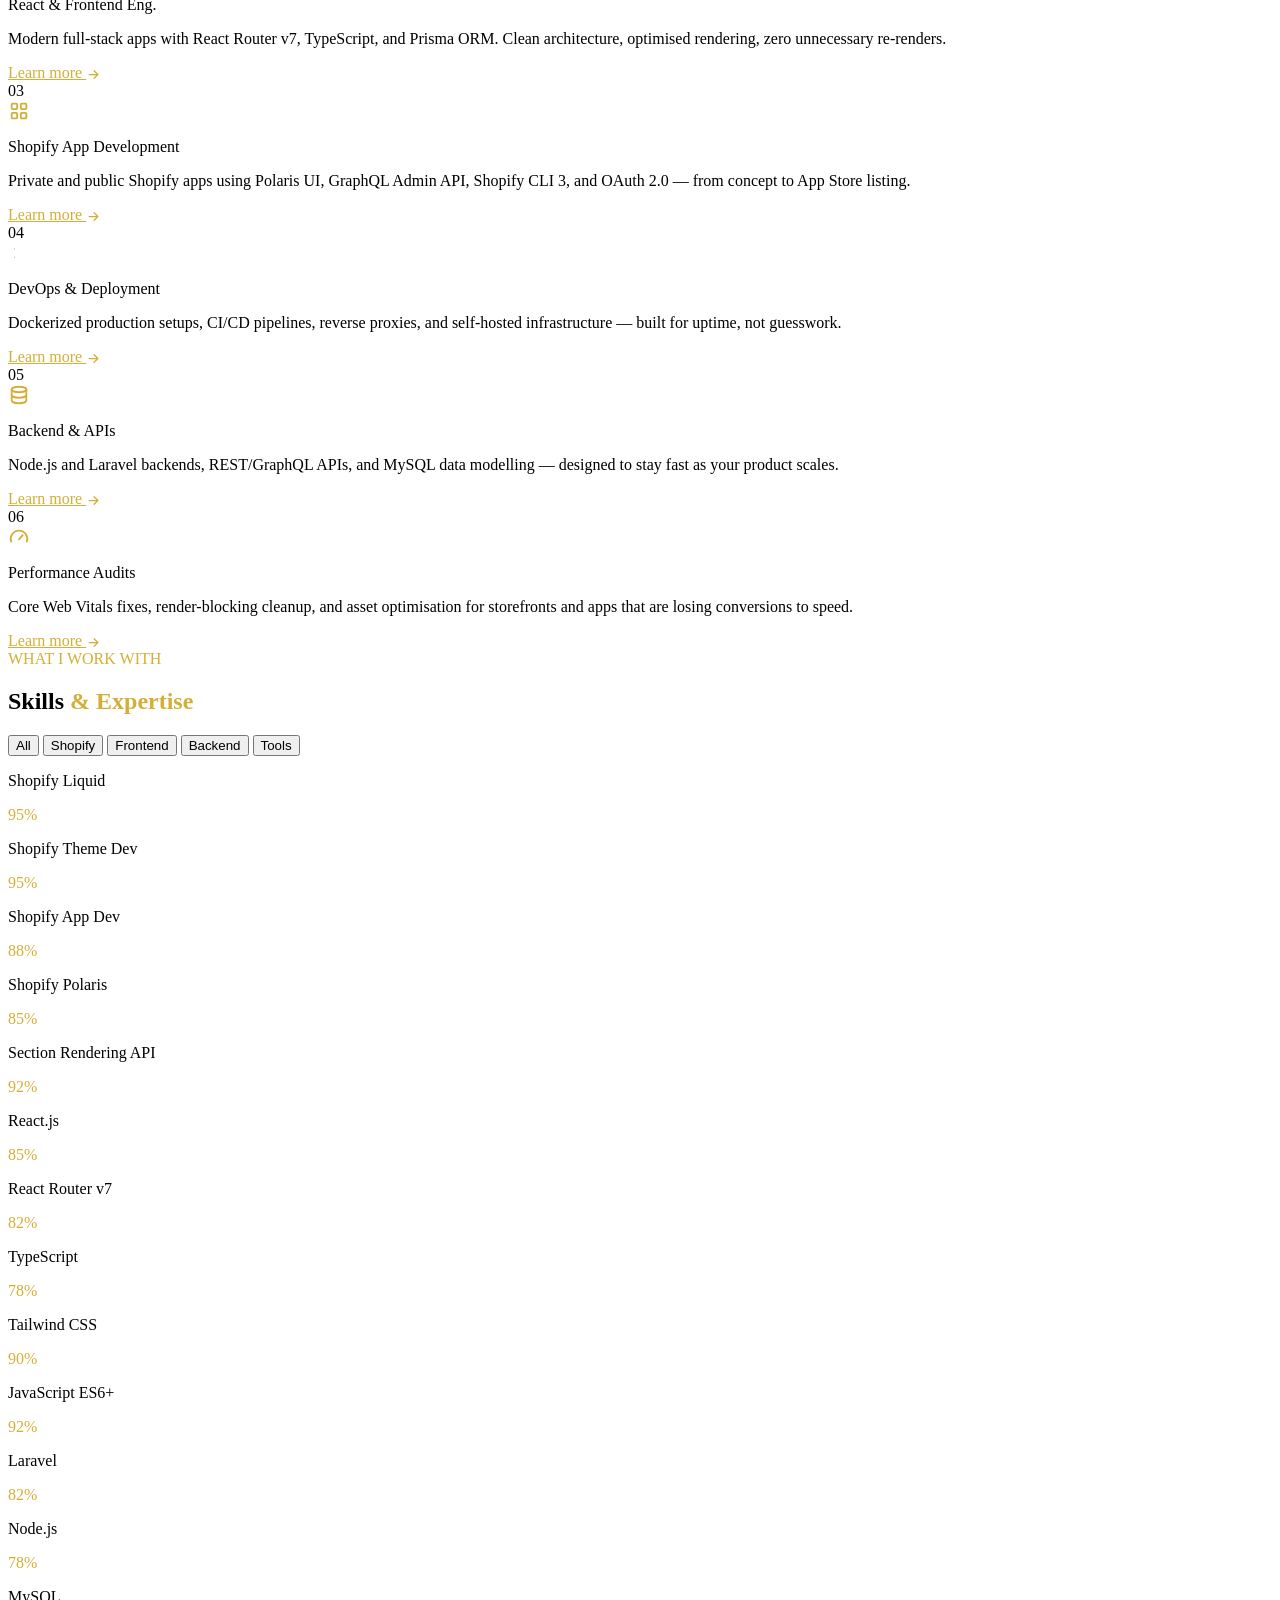
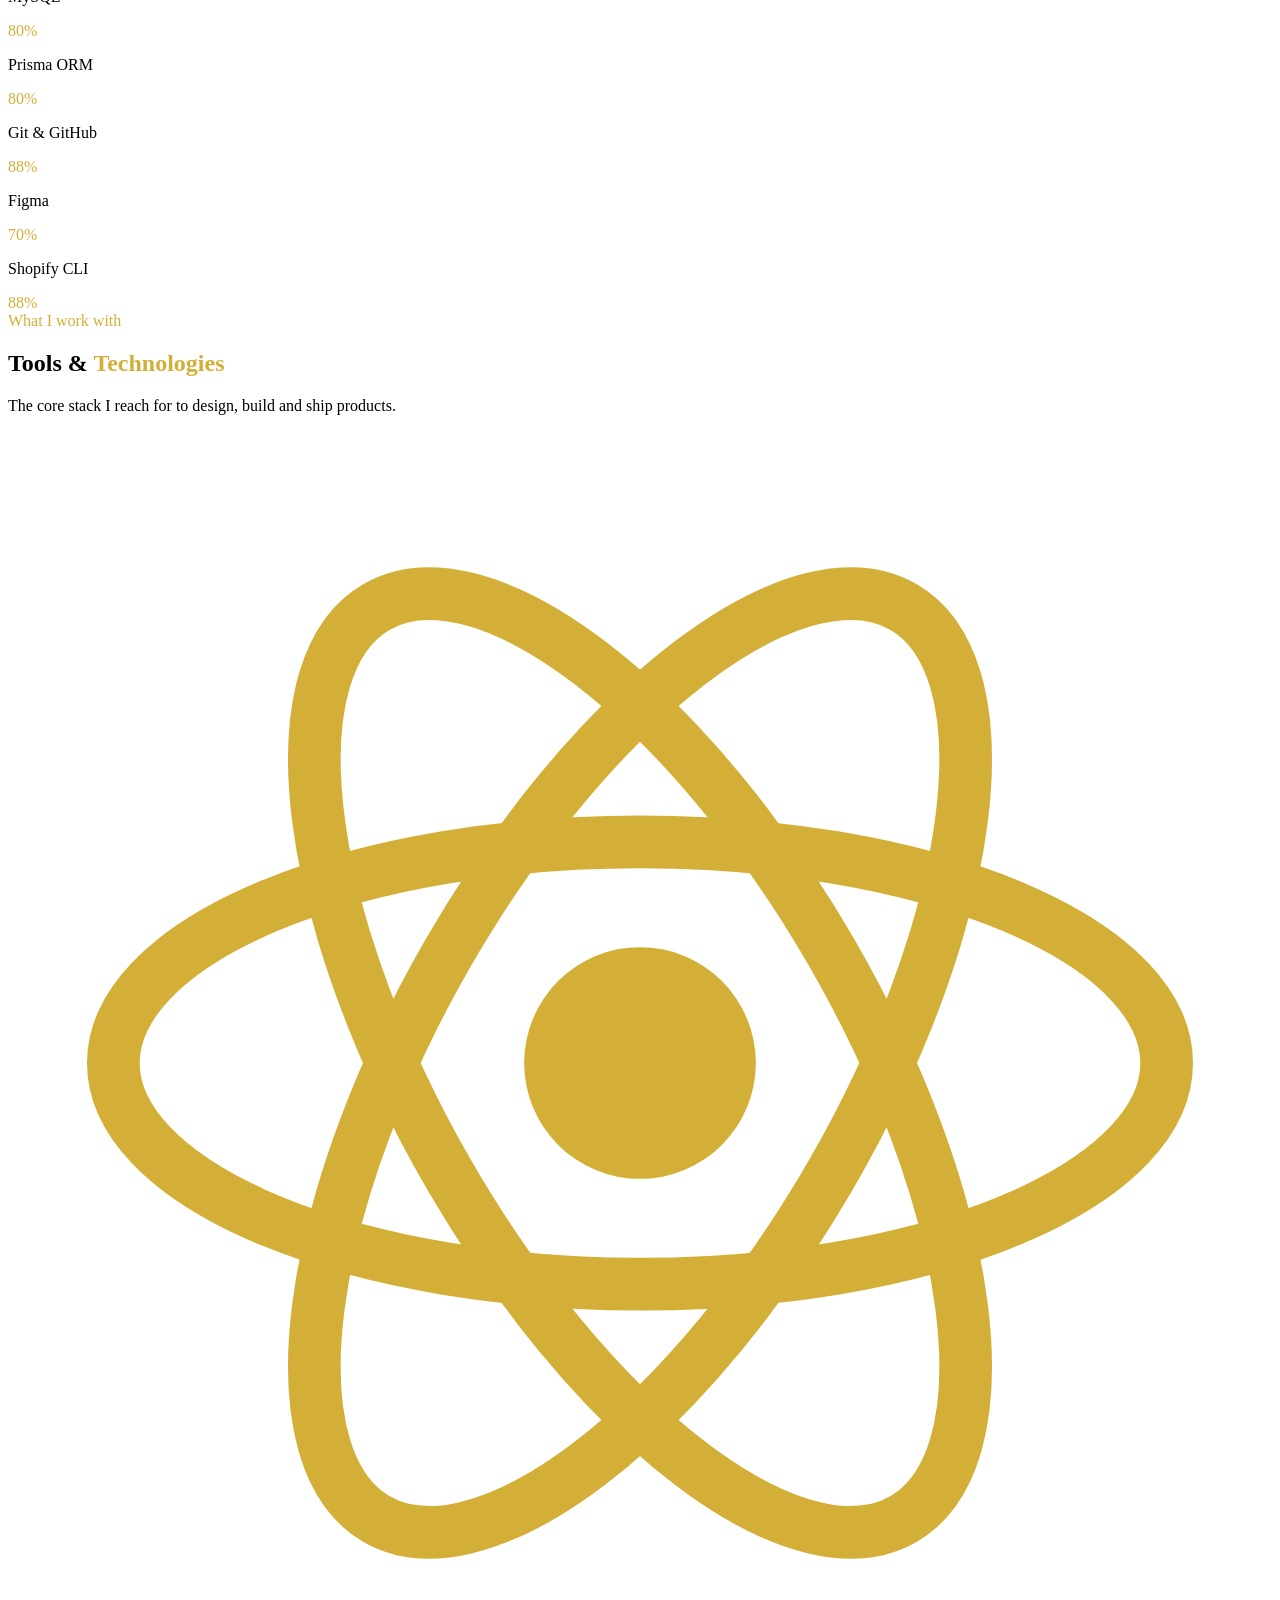
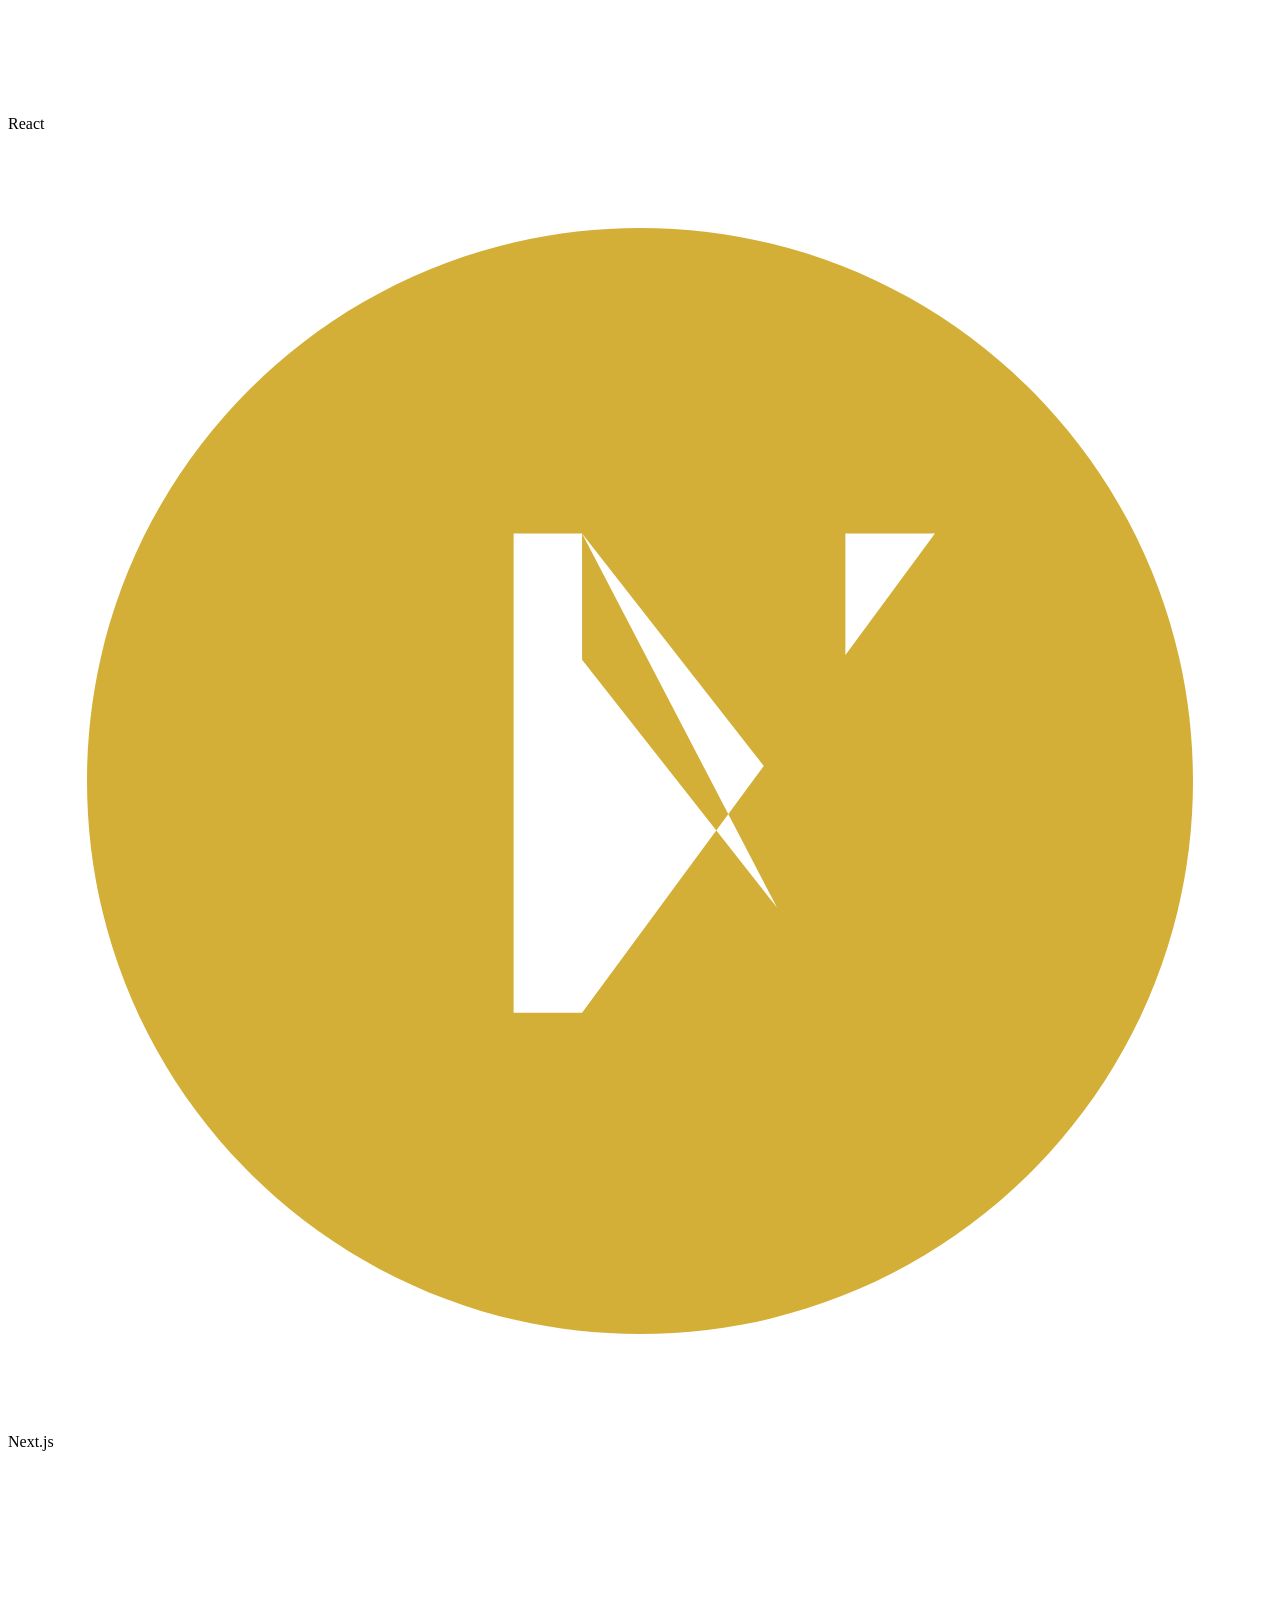
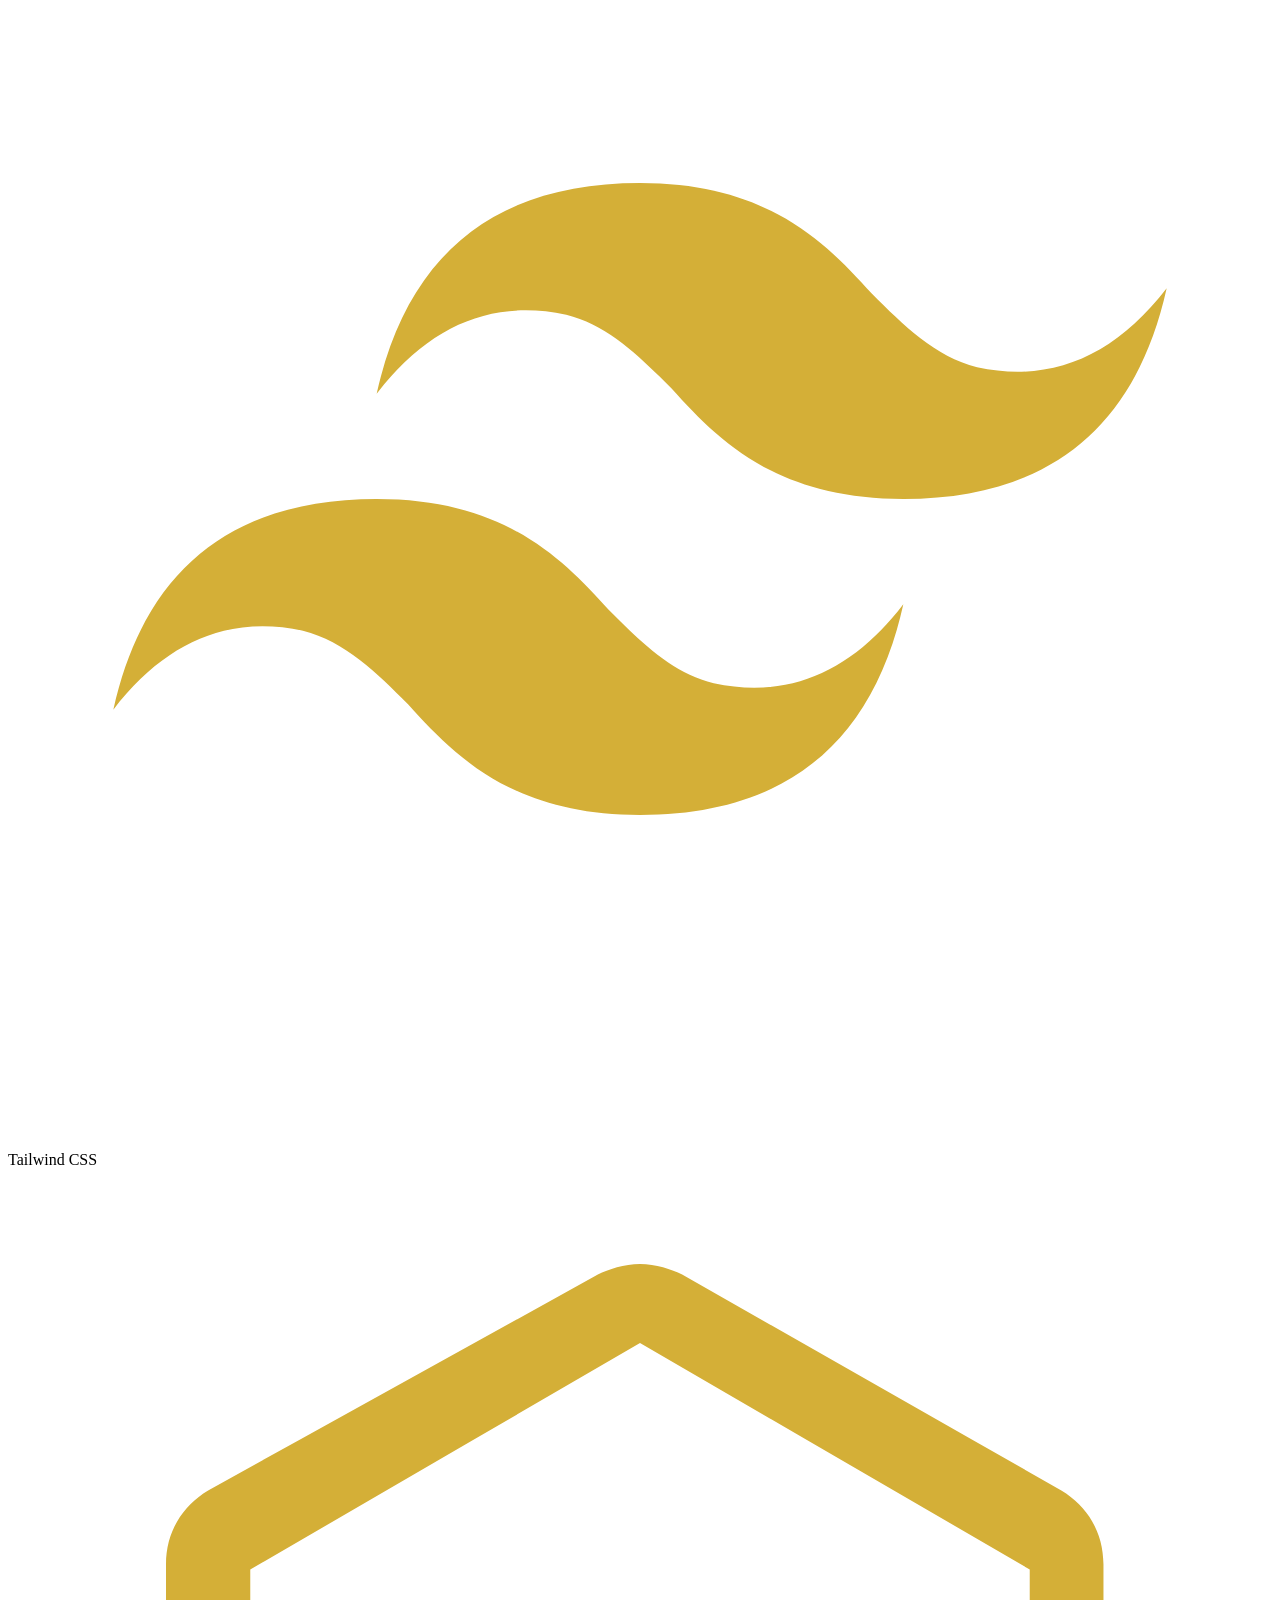
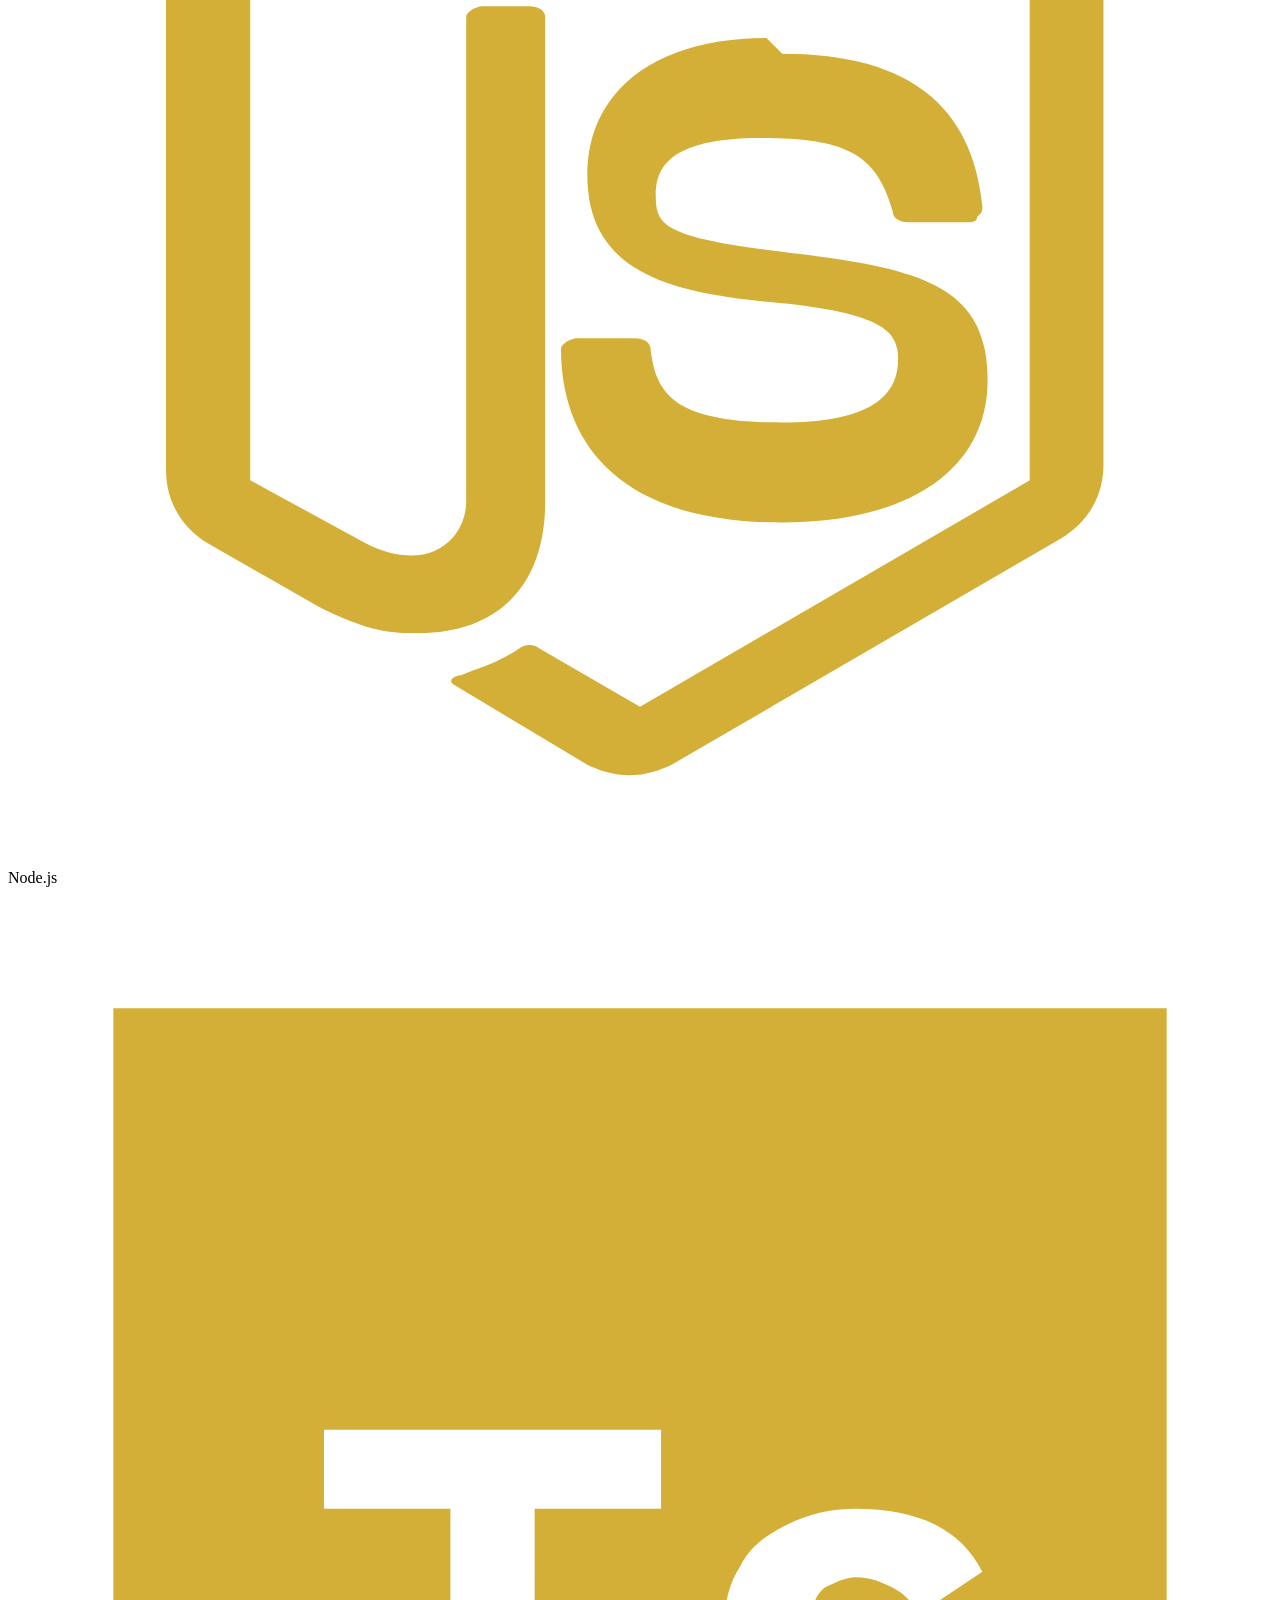
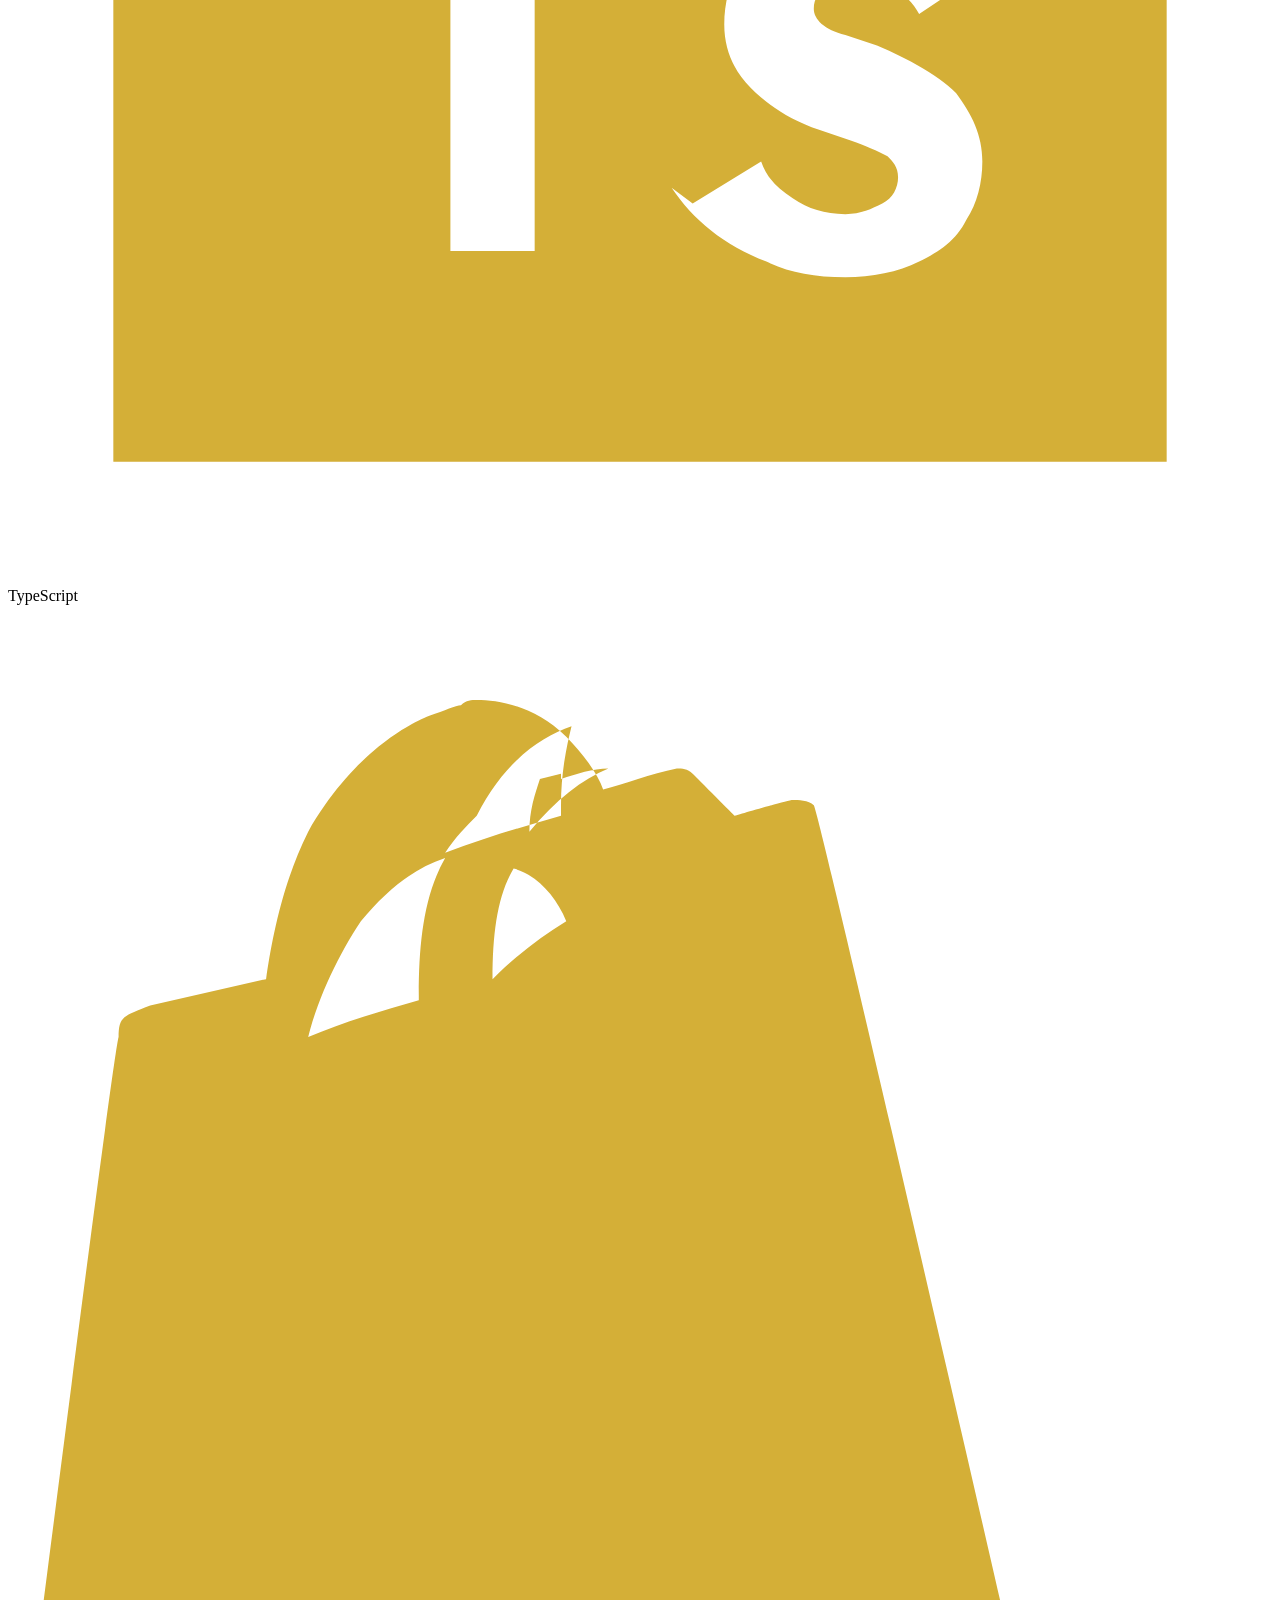
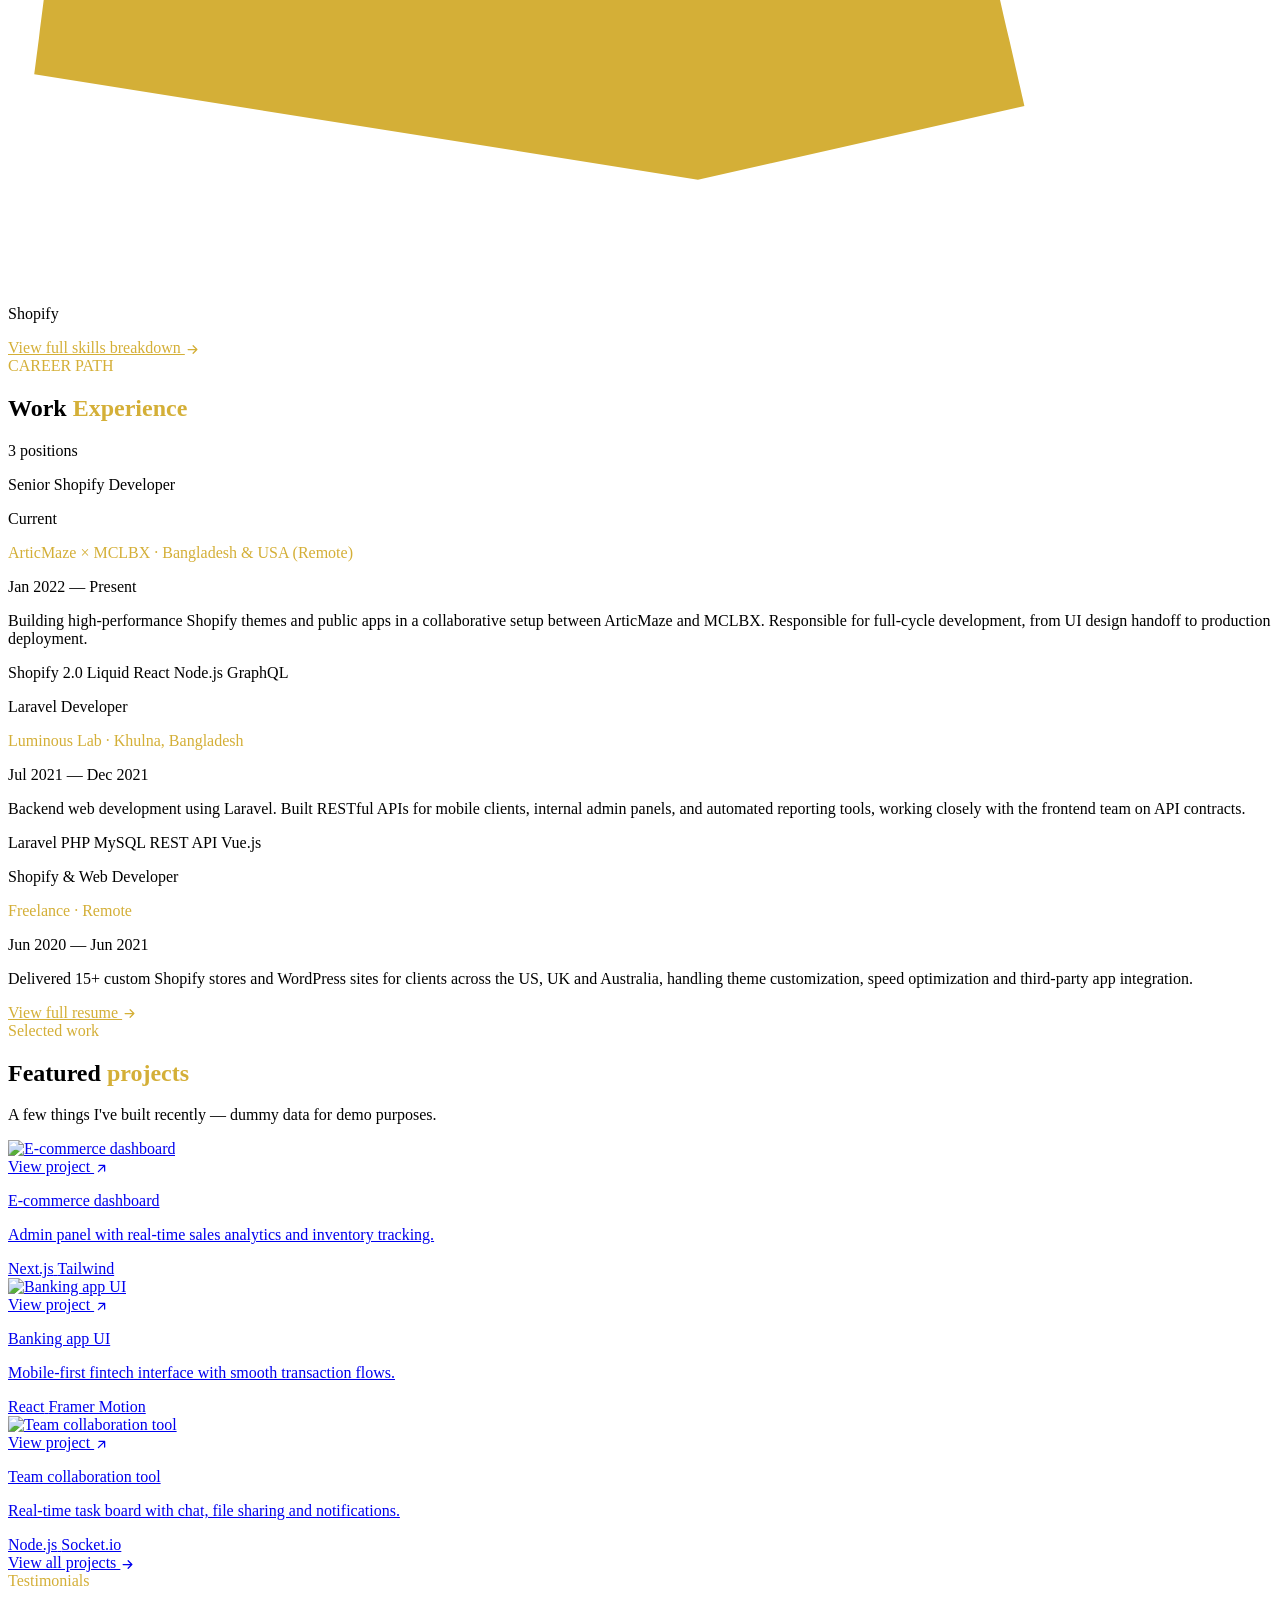
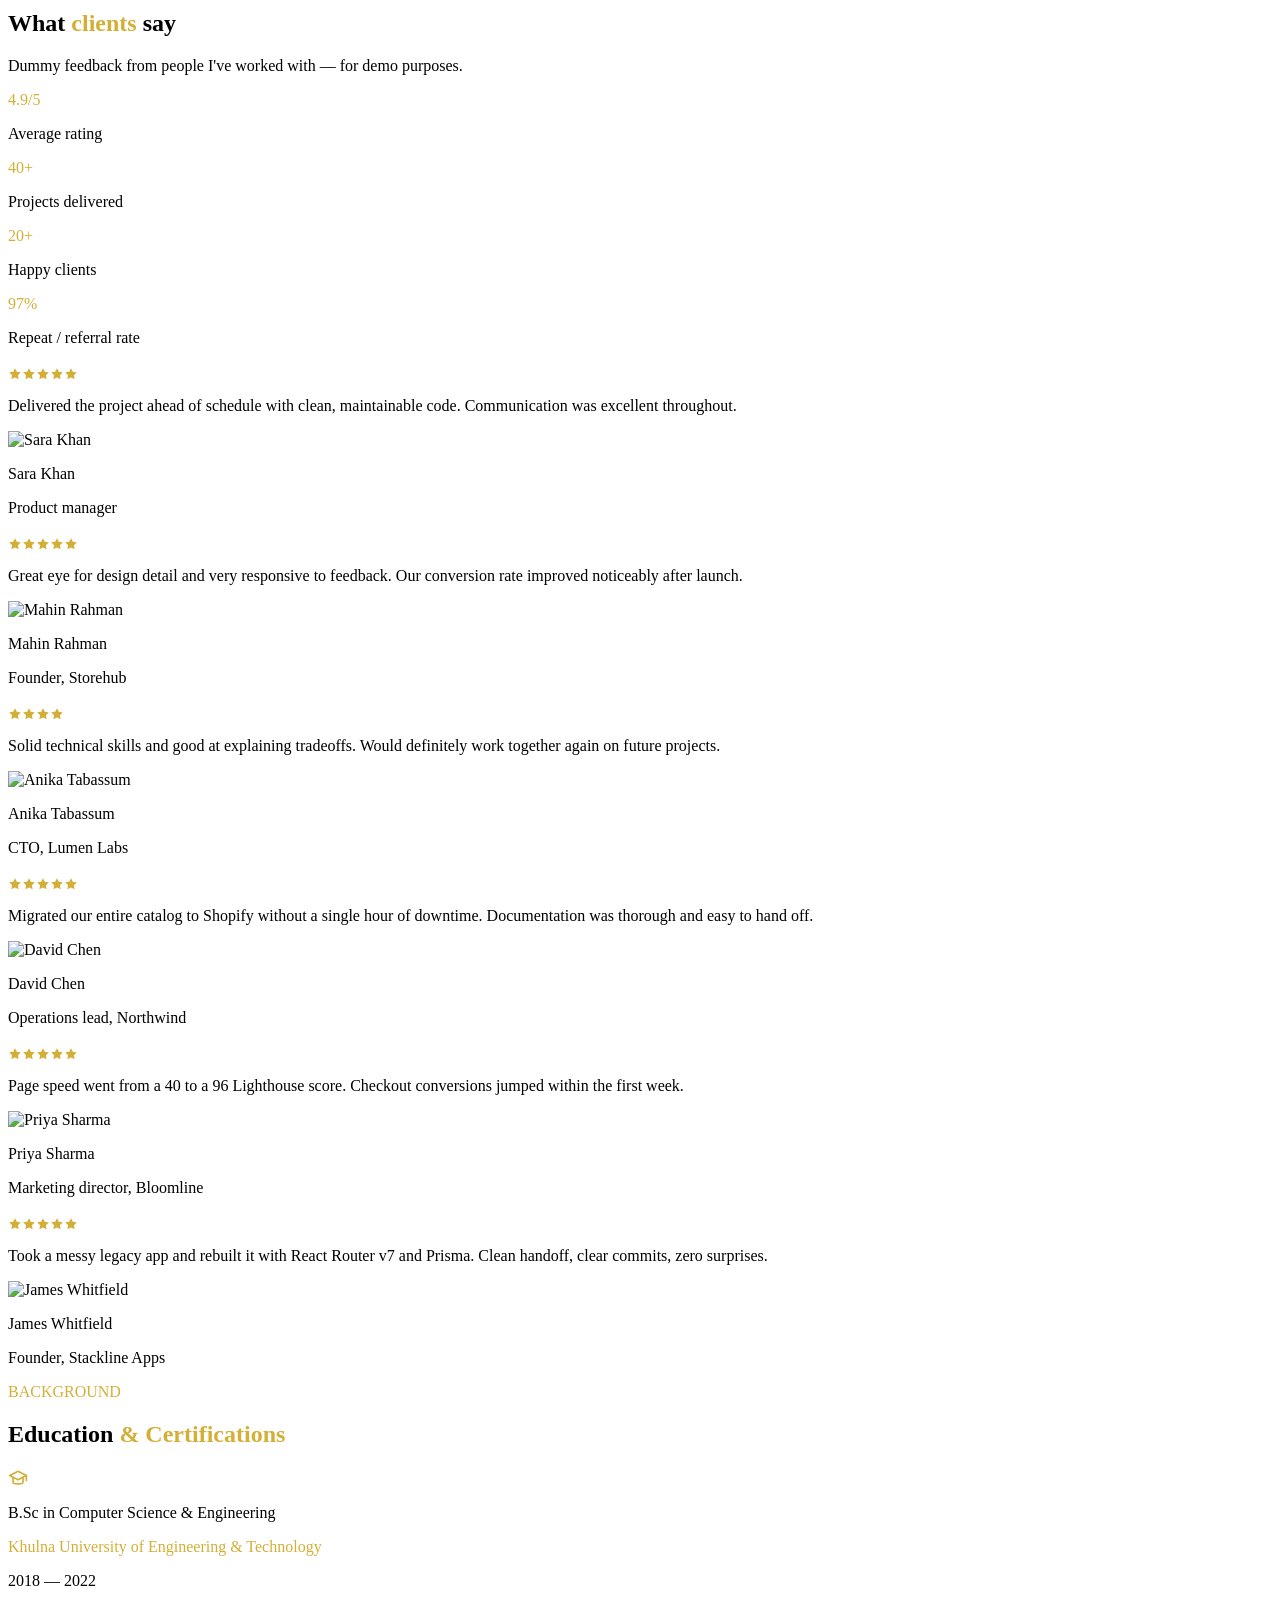
==== commit e1ba3cad: "update url:home page er 2ta button a" ====
--- a/index.html
+++ b/index.html
@@ -191,16 +191,20 @@
         </p>
 
         <div class="fade-up delay-3 flex flex-wrap gap-4 mb-10">
-          <button class="btn-glow bg-[#d4af37] text-black px-7 py-3 rounded-full font-medium flex items-center gap-2">
-            View my work
-            <svg class="w-4 h-4" fill="none" stroke="currentColor" viewBox="0 0 24 24">
-              <path stroke-linecap="round" stroke-linejoin="round" stroke-width="2" d="M14 5l7 7m0 0l-7 7m7-7H3" />
-            </svg>
-          </button>
-          <button
-            class="px-7 py-3 rounded-full font-medium border border-white/15 hover:border-white/40 hover:bg-white/5 transition">
-            Say hello
-          </button>
+          <a href="projects.html">
+            <button class="btn-glow bg-[#d4af37] text-black px-7 py-3 rounded-full font-medium flex items-center gap-2">
+              View my work
+              <svg class="w-4 h-4" fill="none" stroke="currentColor" viewBox="0 0 24 24">
+                <path stroke-linecap="round" stroke-linejoin="round" stroke-width="2" d="M14 5l7 7m0 0l-7 7m7-7H3" />
+              </svg>
+            </button>
+          </a>
+          <a href="contact.html">
+            <button
+              class="px-7 py-3 rounded-full font-medium border border-white/15 hover:border-white/40 hover:bg-white/5 transition">
+              Say hello
+            </button>
+          </a>
         </div>
 
         <div class="fade-up delay-4 flex items-center gap-2 text-gray-500 text-sm">
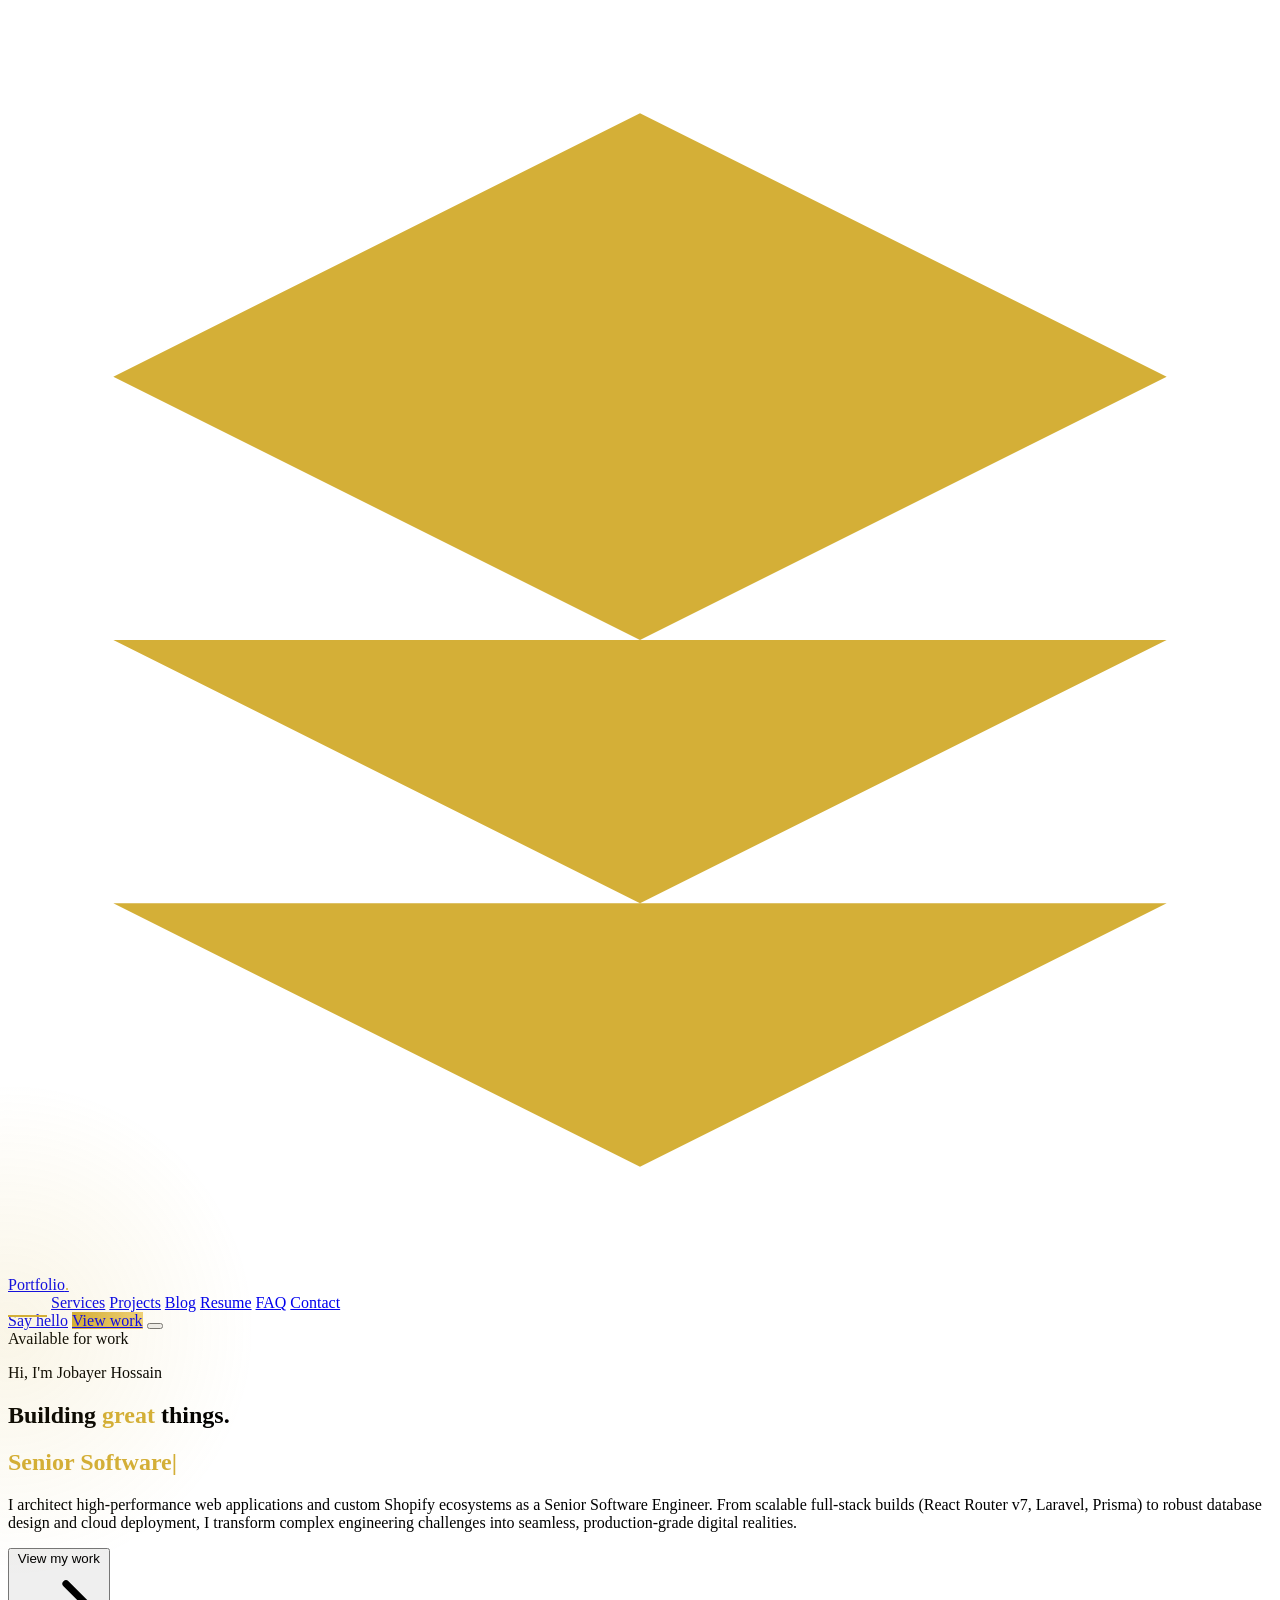
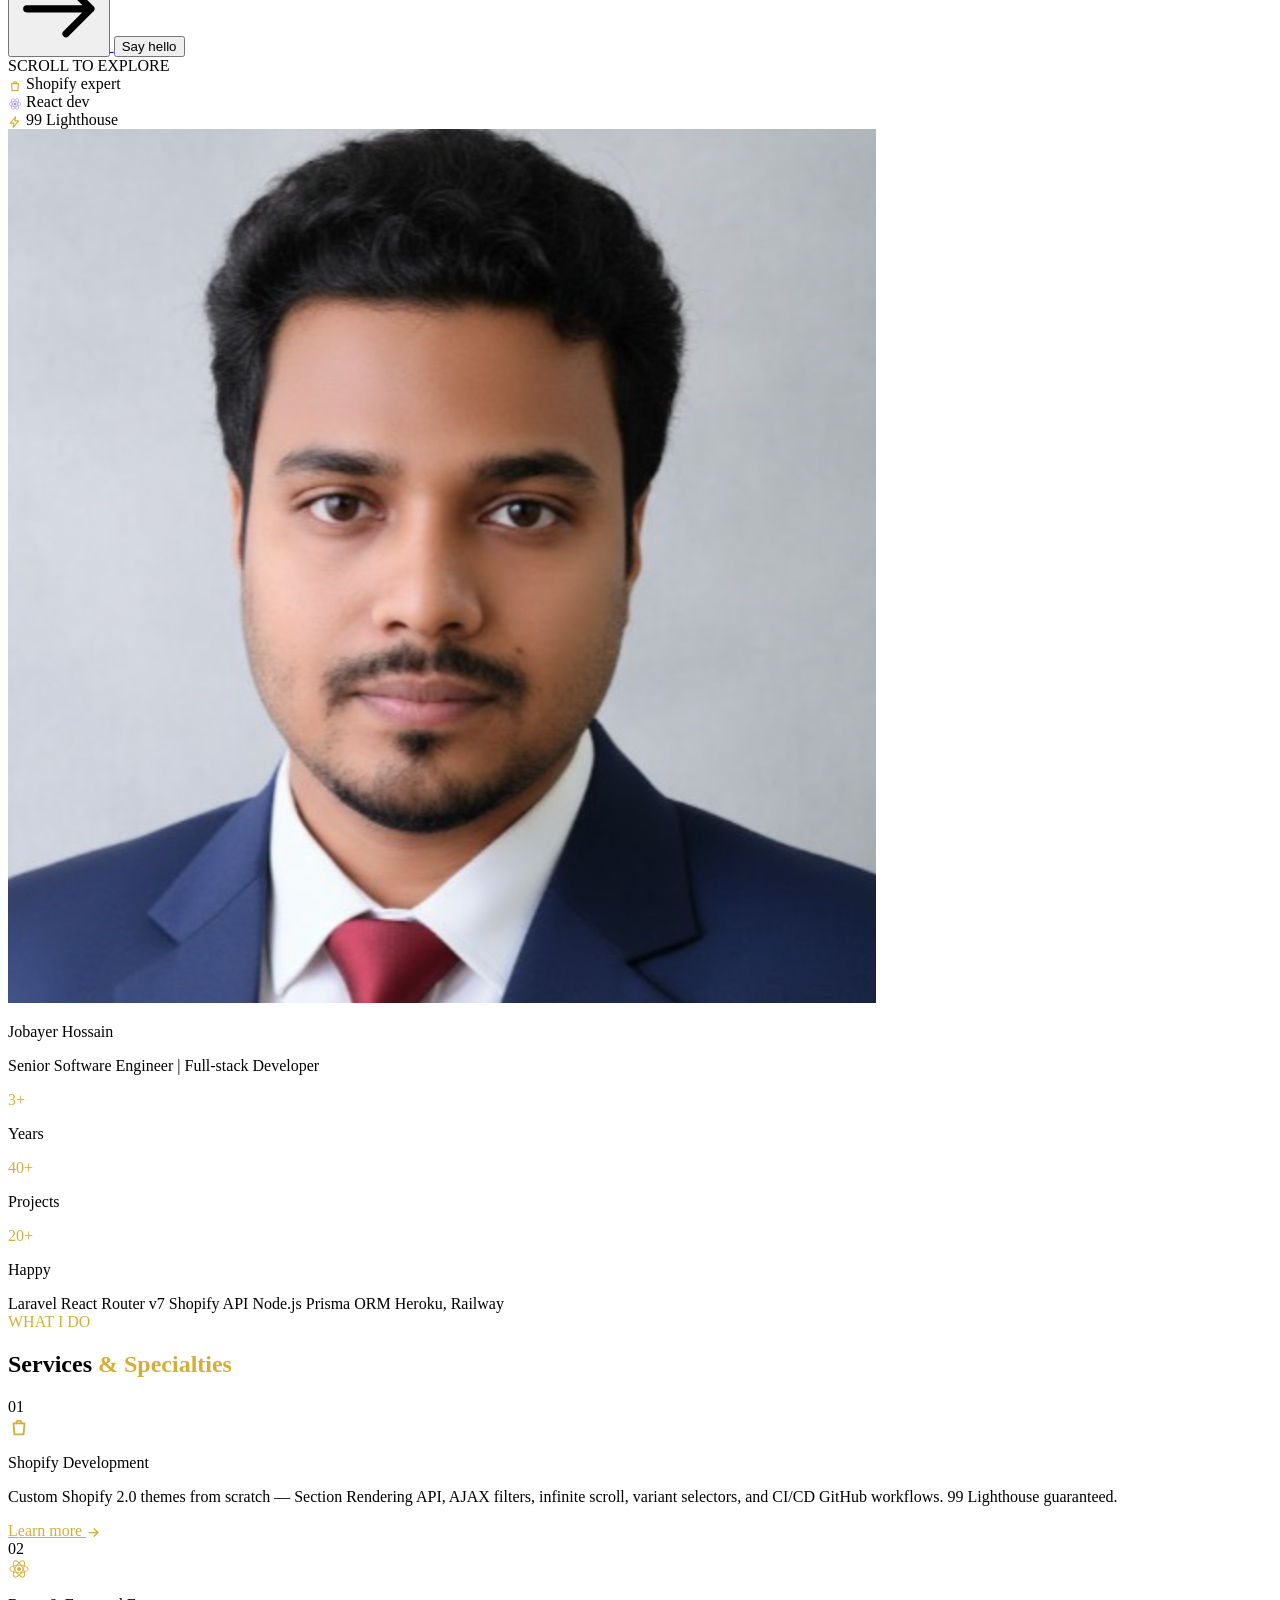
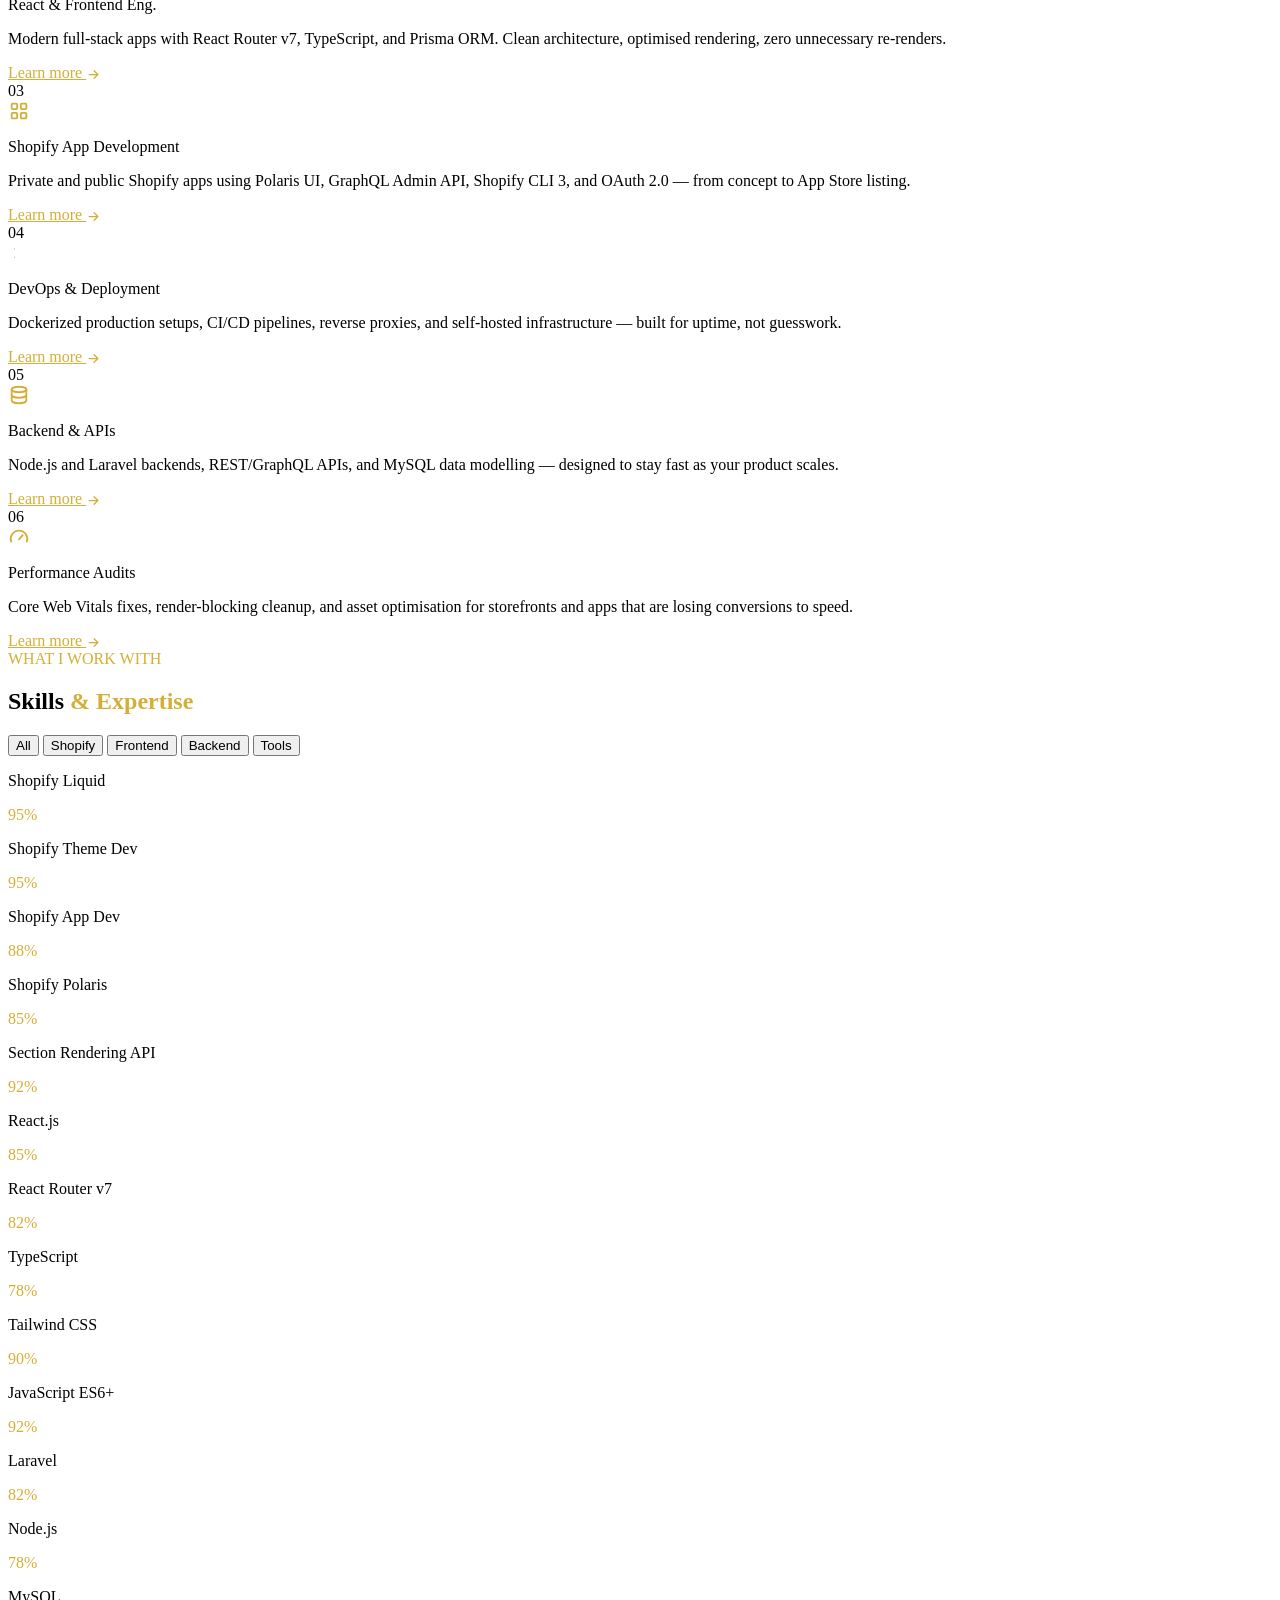
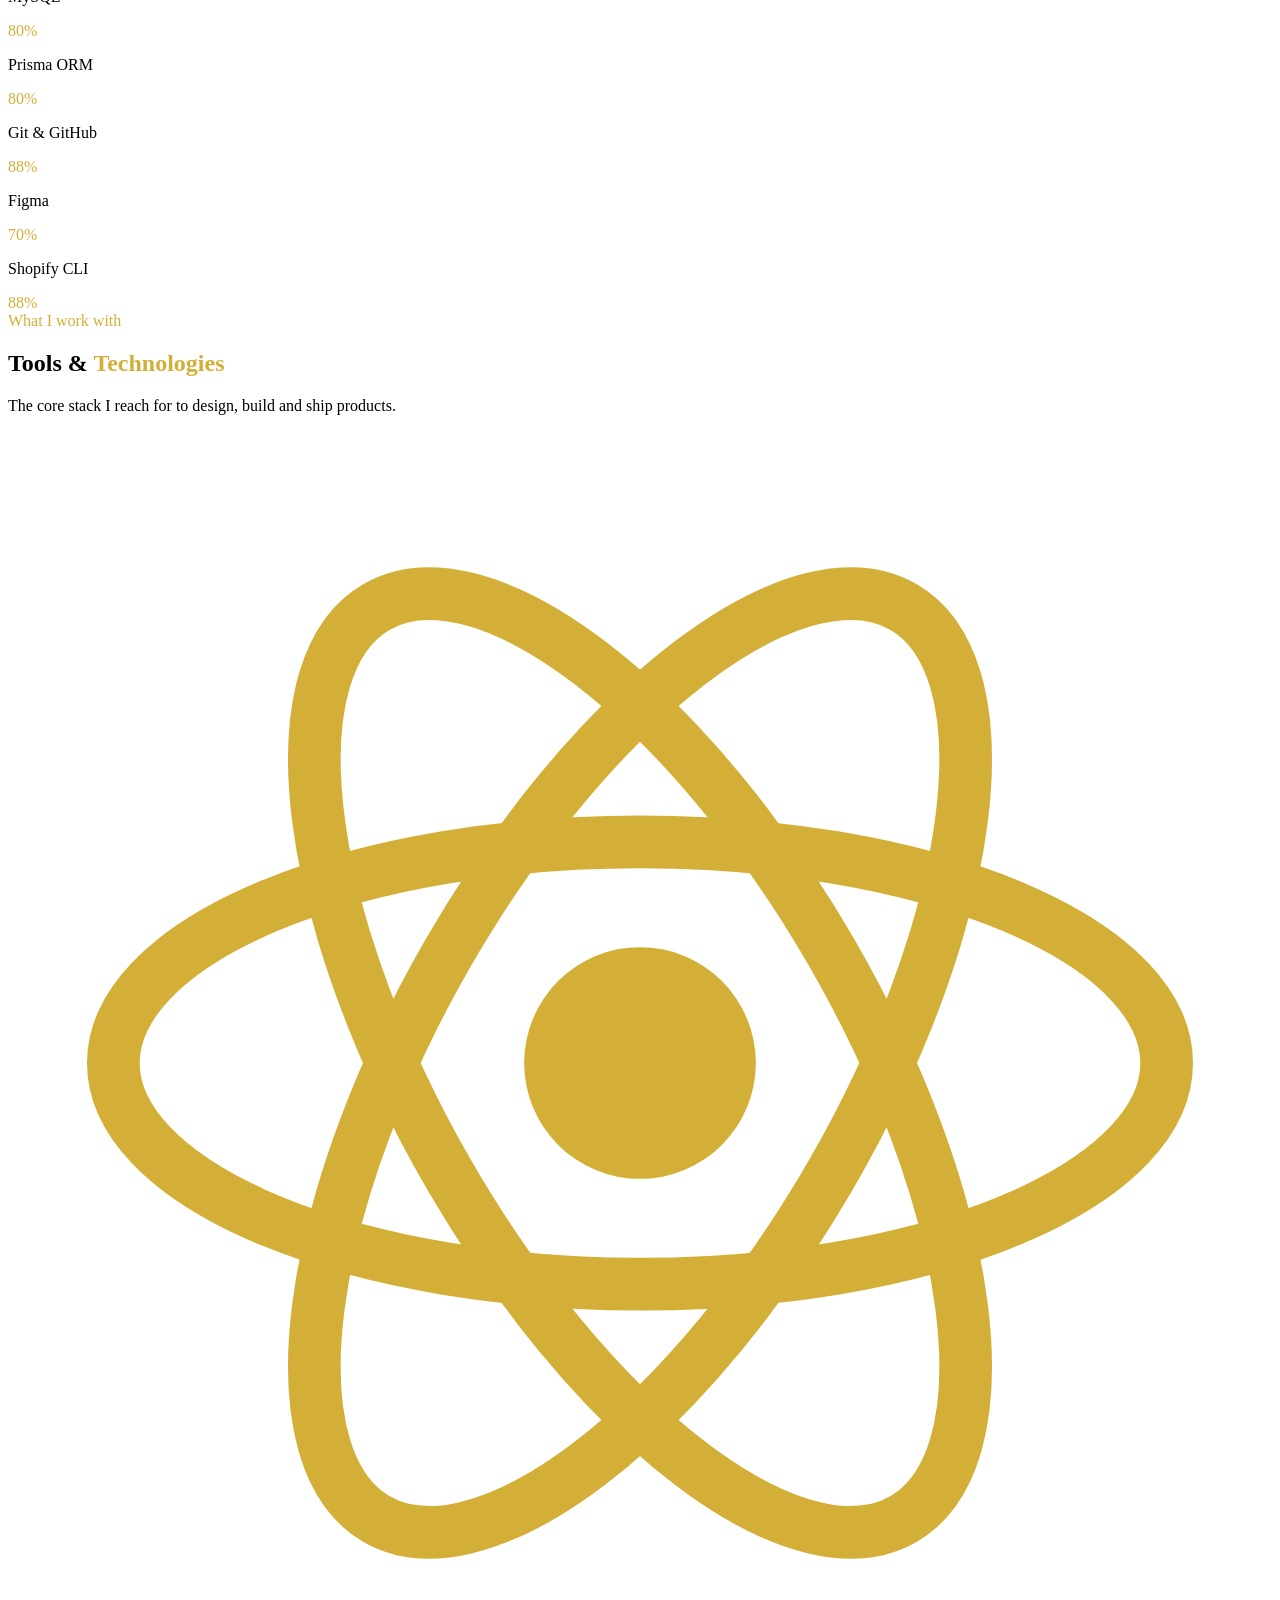
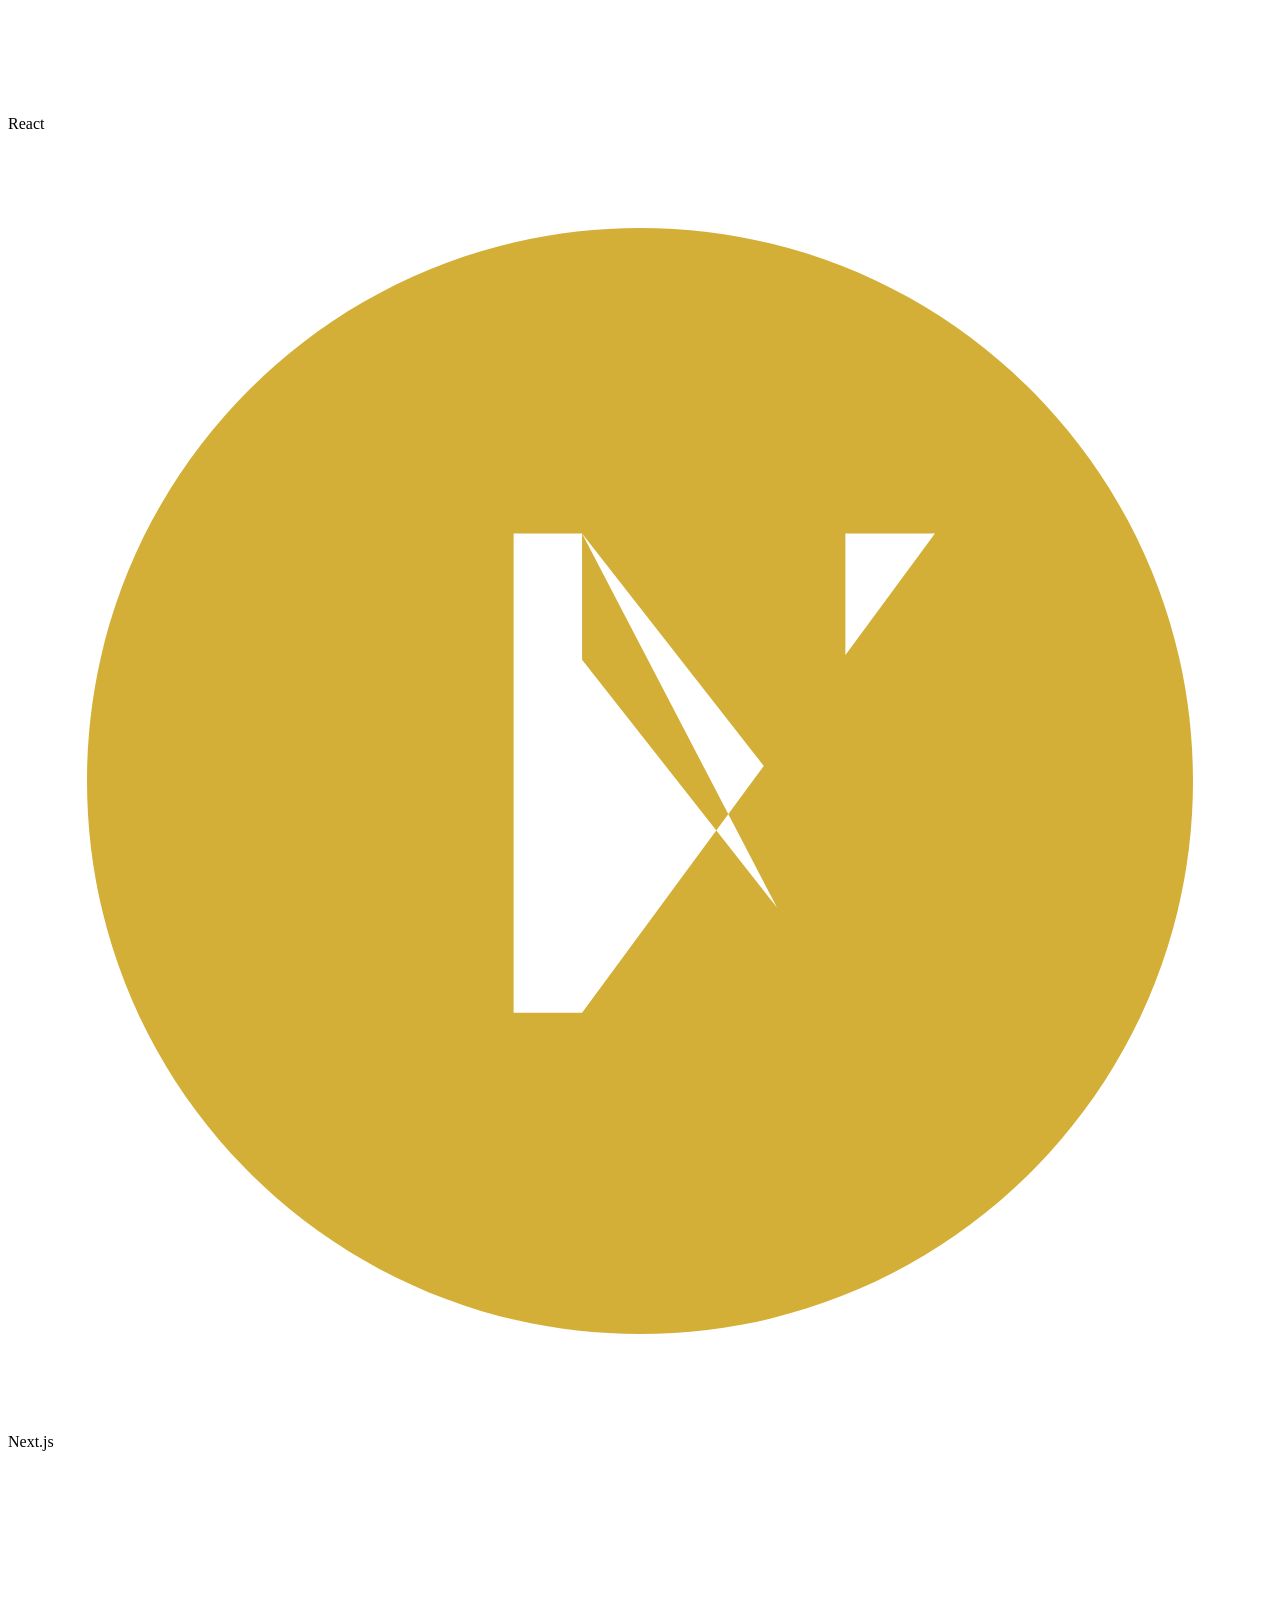
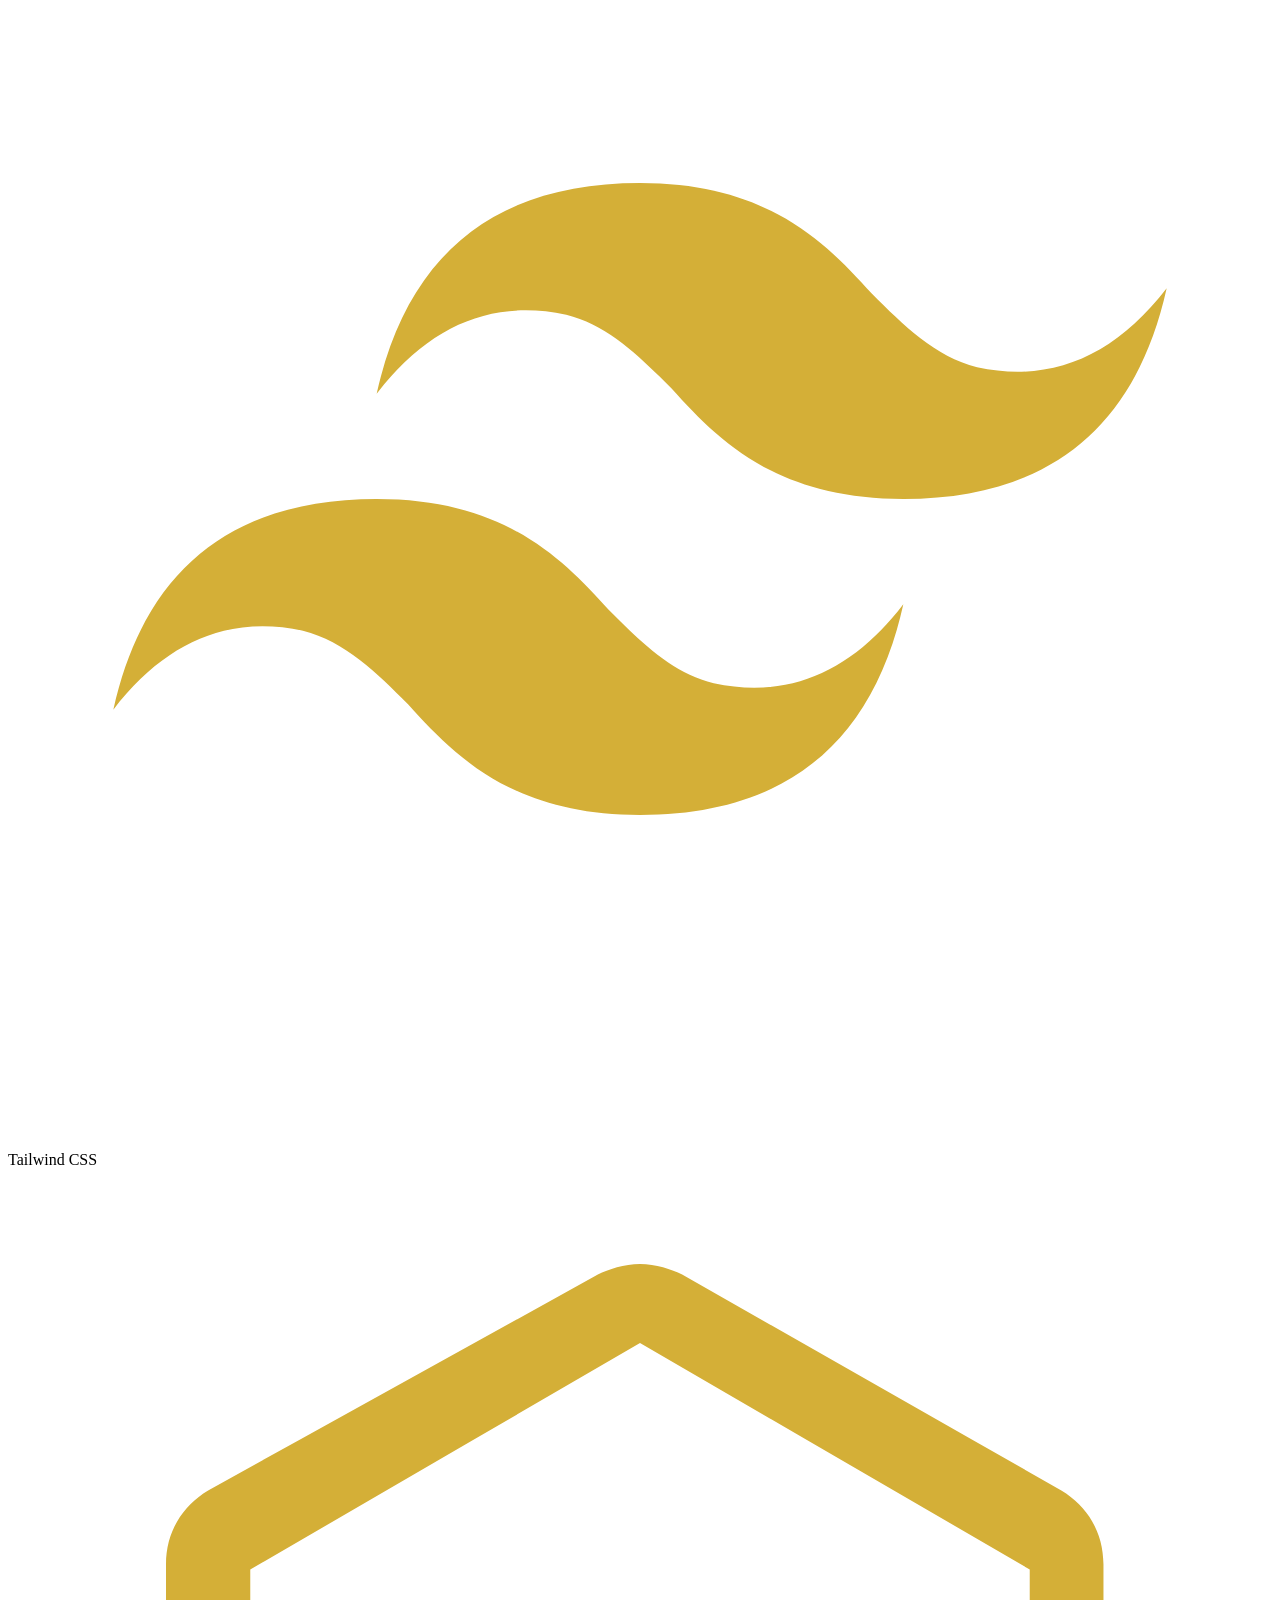
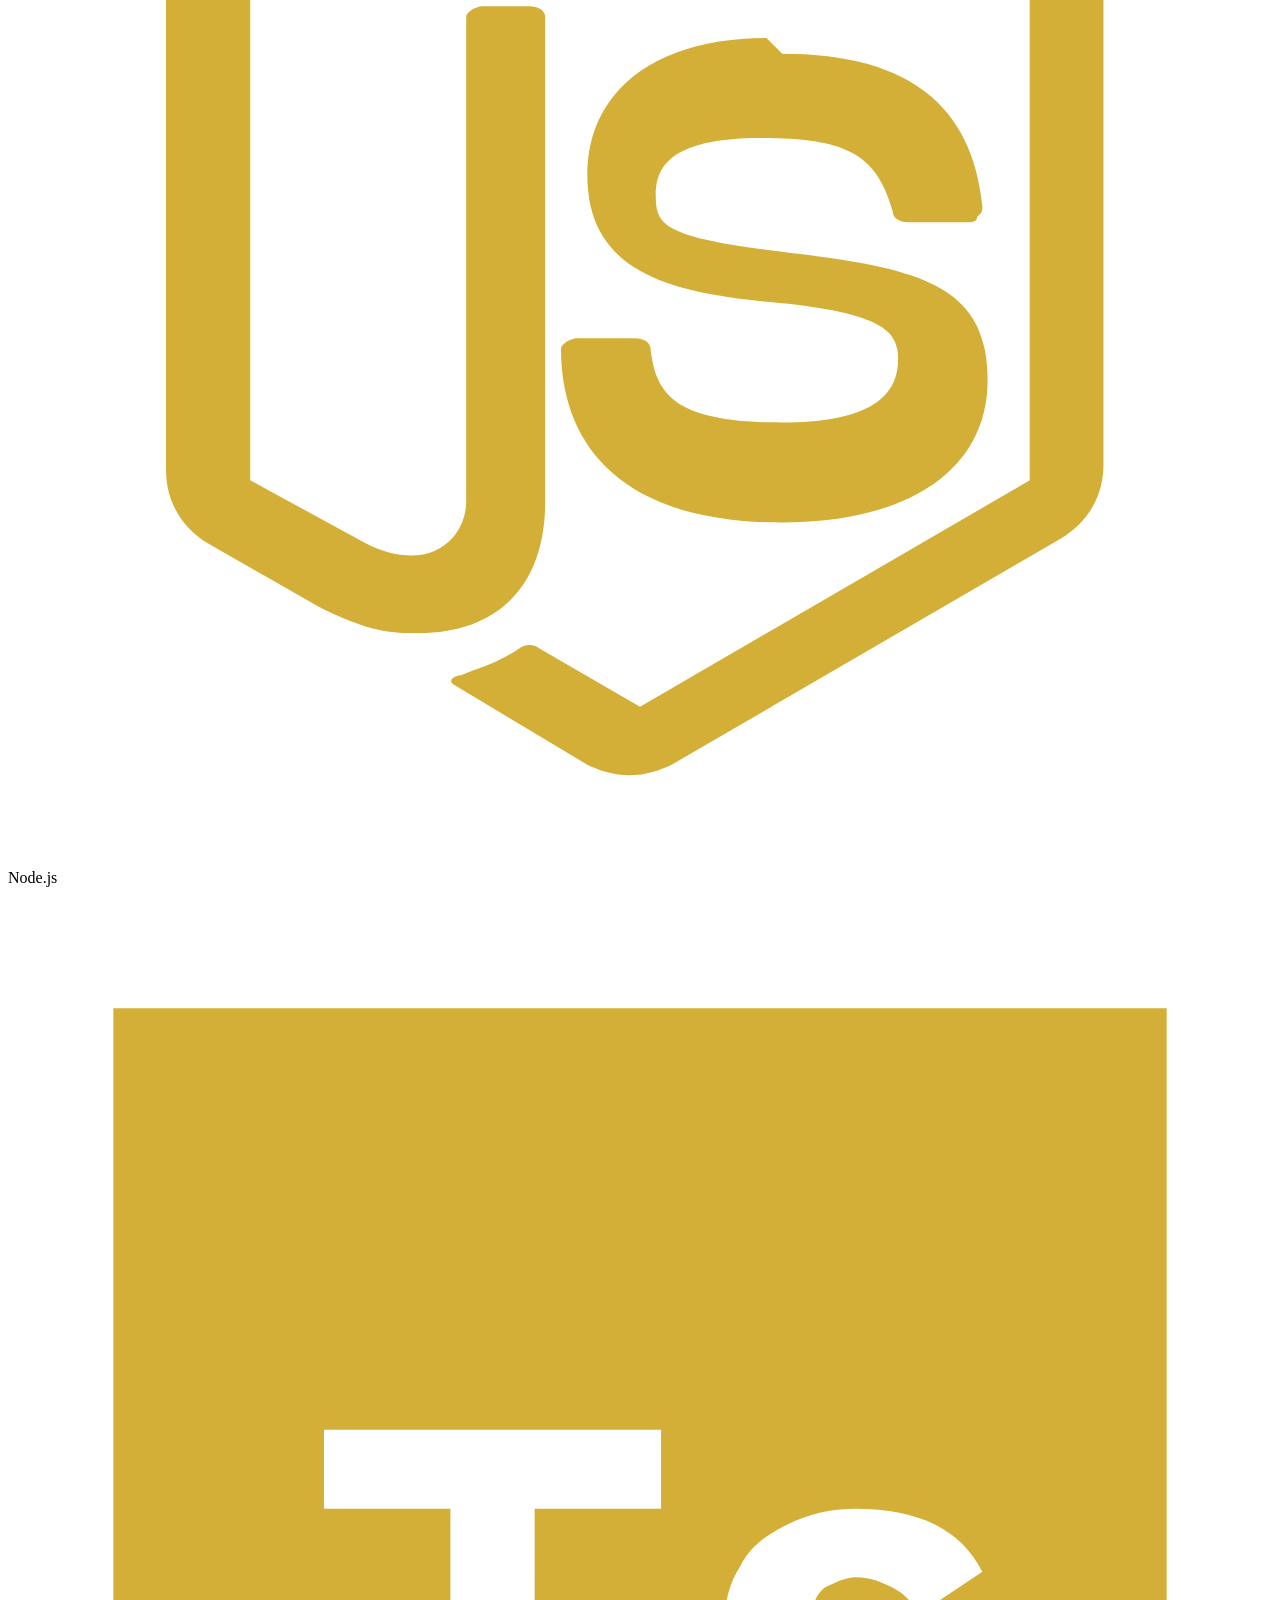
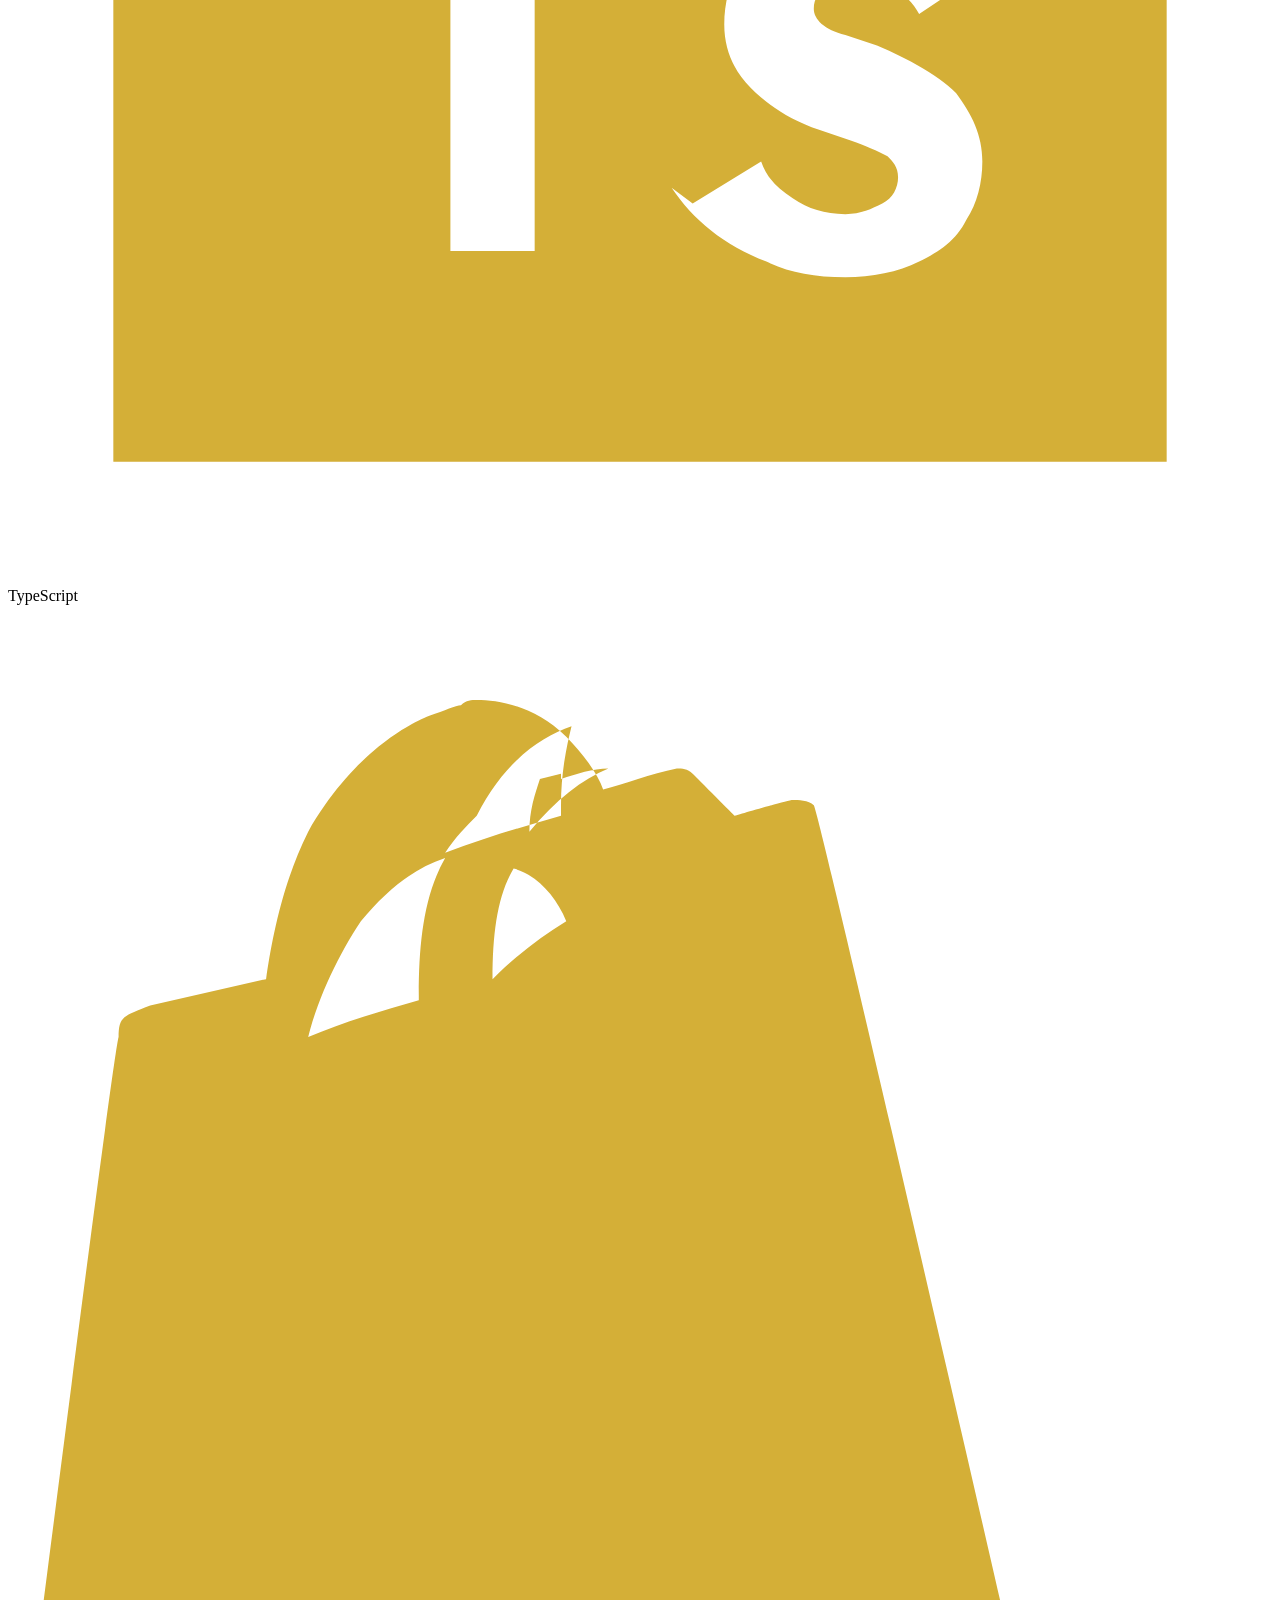
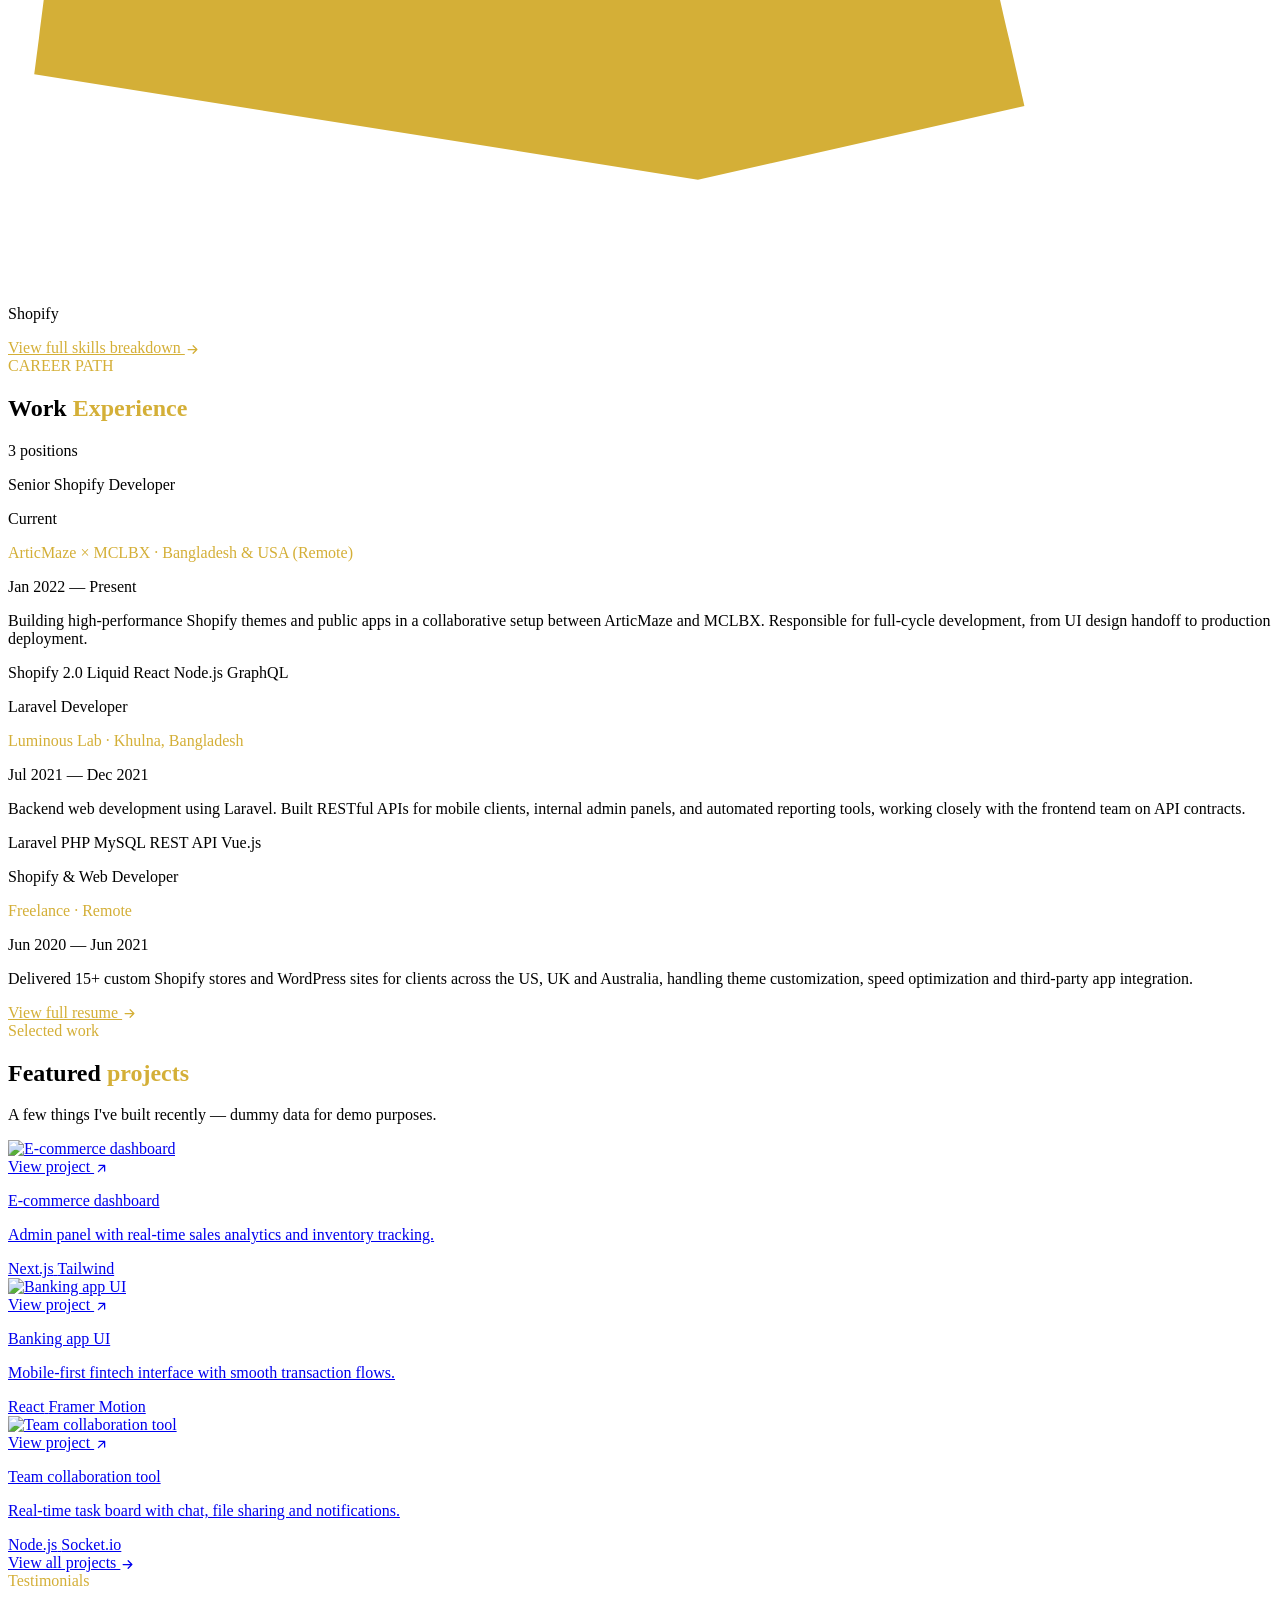
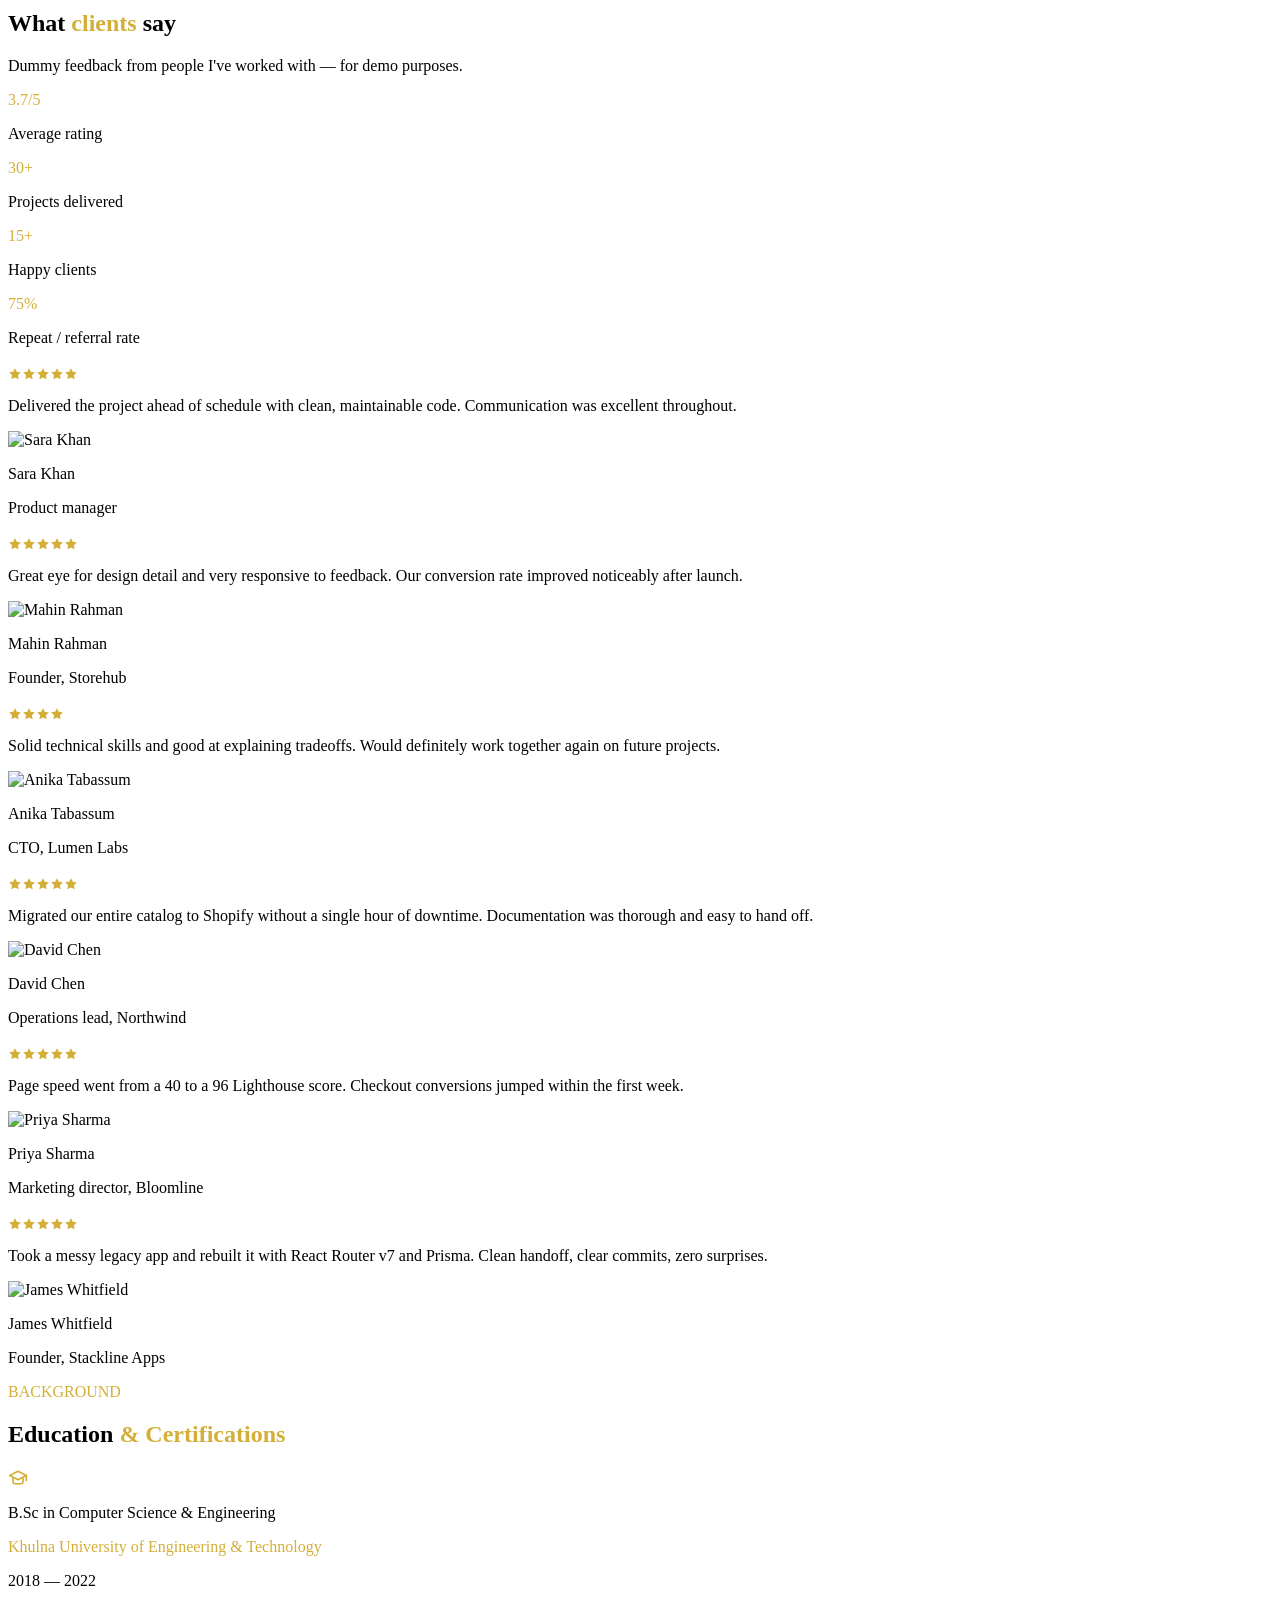
==== commit 7b892bf8: "update server url on home nav" ====
--- a/index.html
+++ b/index.html
@@ -25,7 +25,7 @@
 
       <div class="hidden lg:flex items-center gap-7 text-sm text-gray-300">
         <a href="index.html" class="nav-link">Home</a>
-        <a href="index.html#services" class="nav-link">Services</a>
+        <a href="services.html" class="nav-link">Services</a>
         <a href="projects.html" class="nav-link">Projects</a>
         <a href="blog.html" class="nav-link">Blog</a>
         <a href="resume.html" class="nav-link">Resume</a>
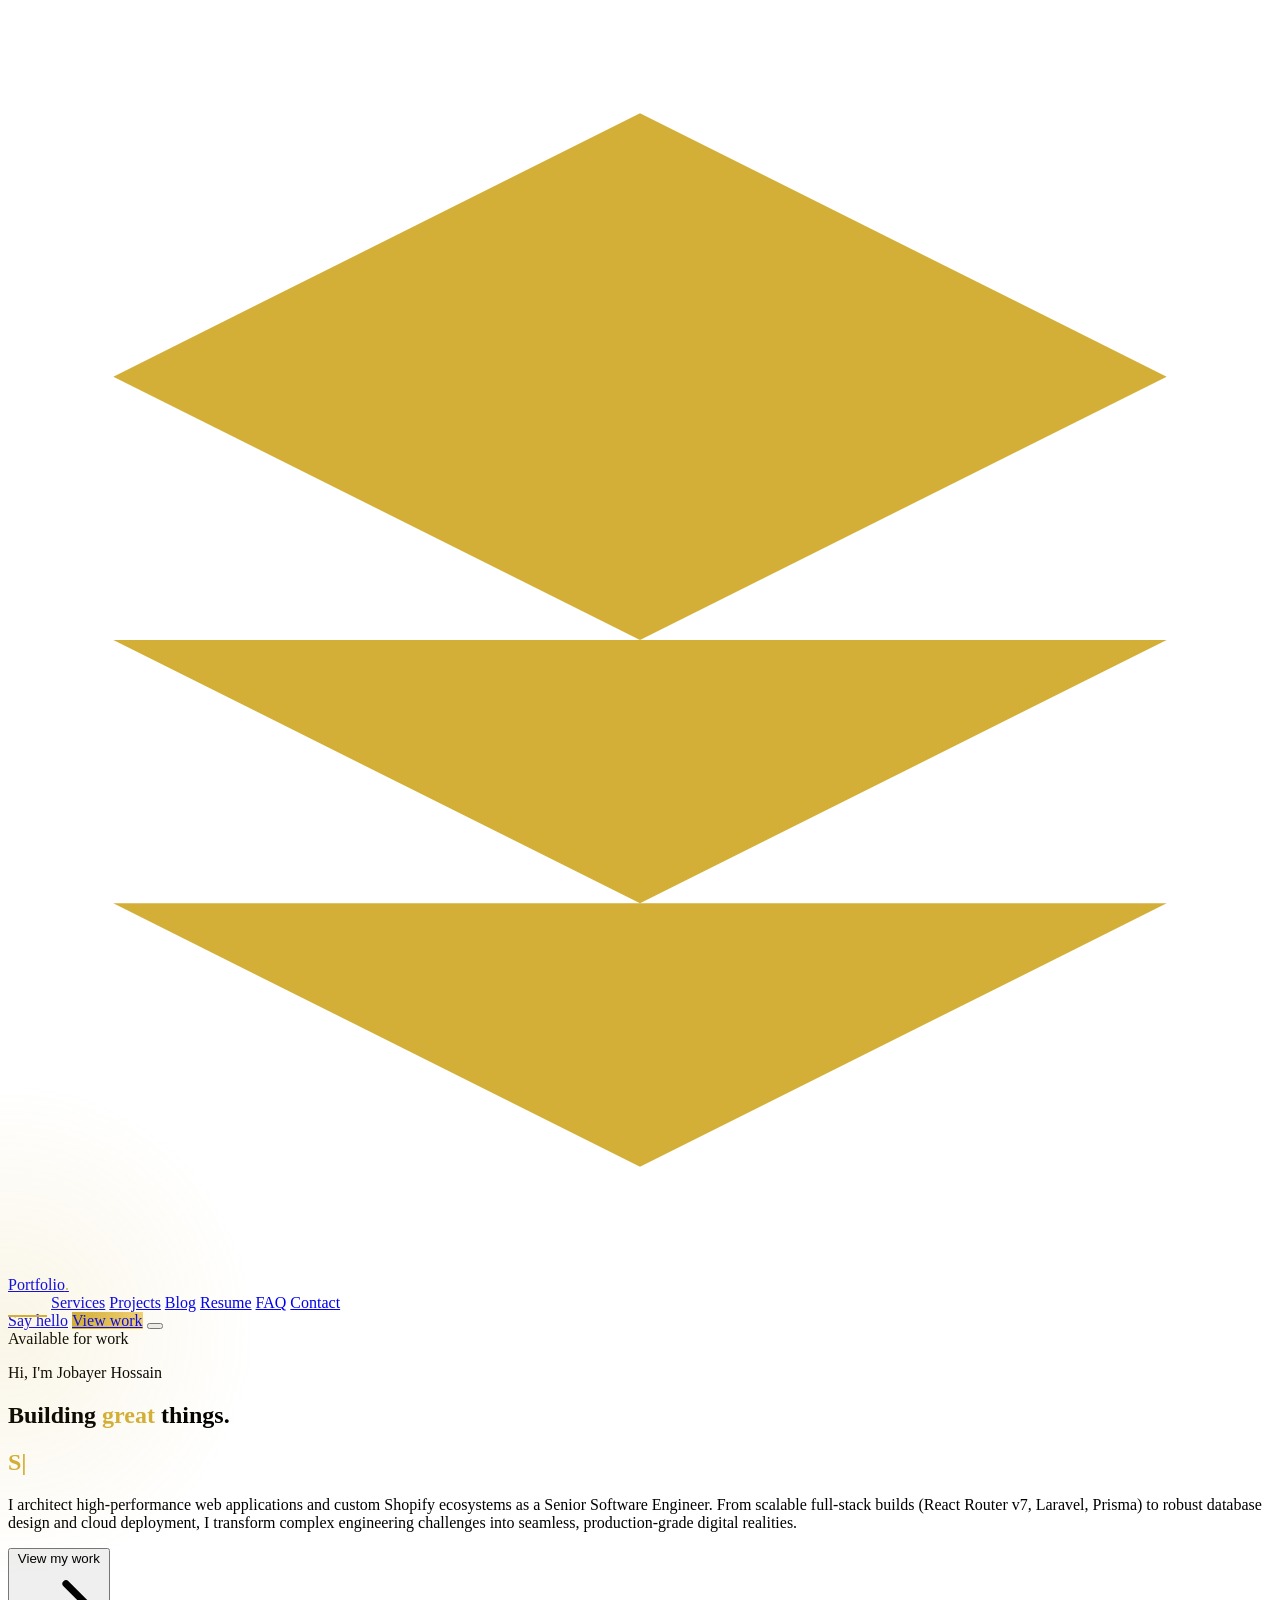
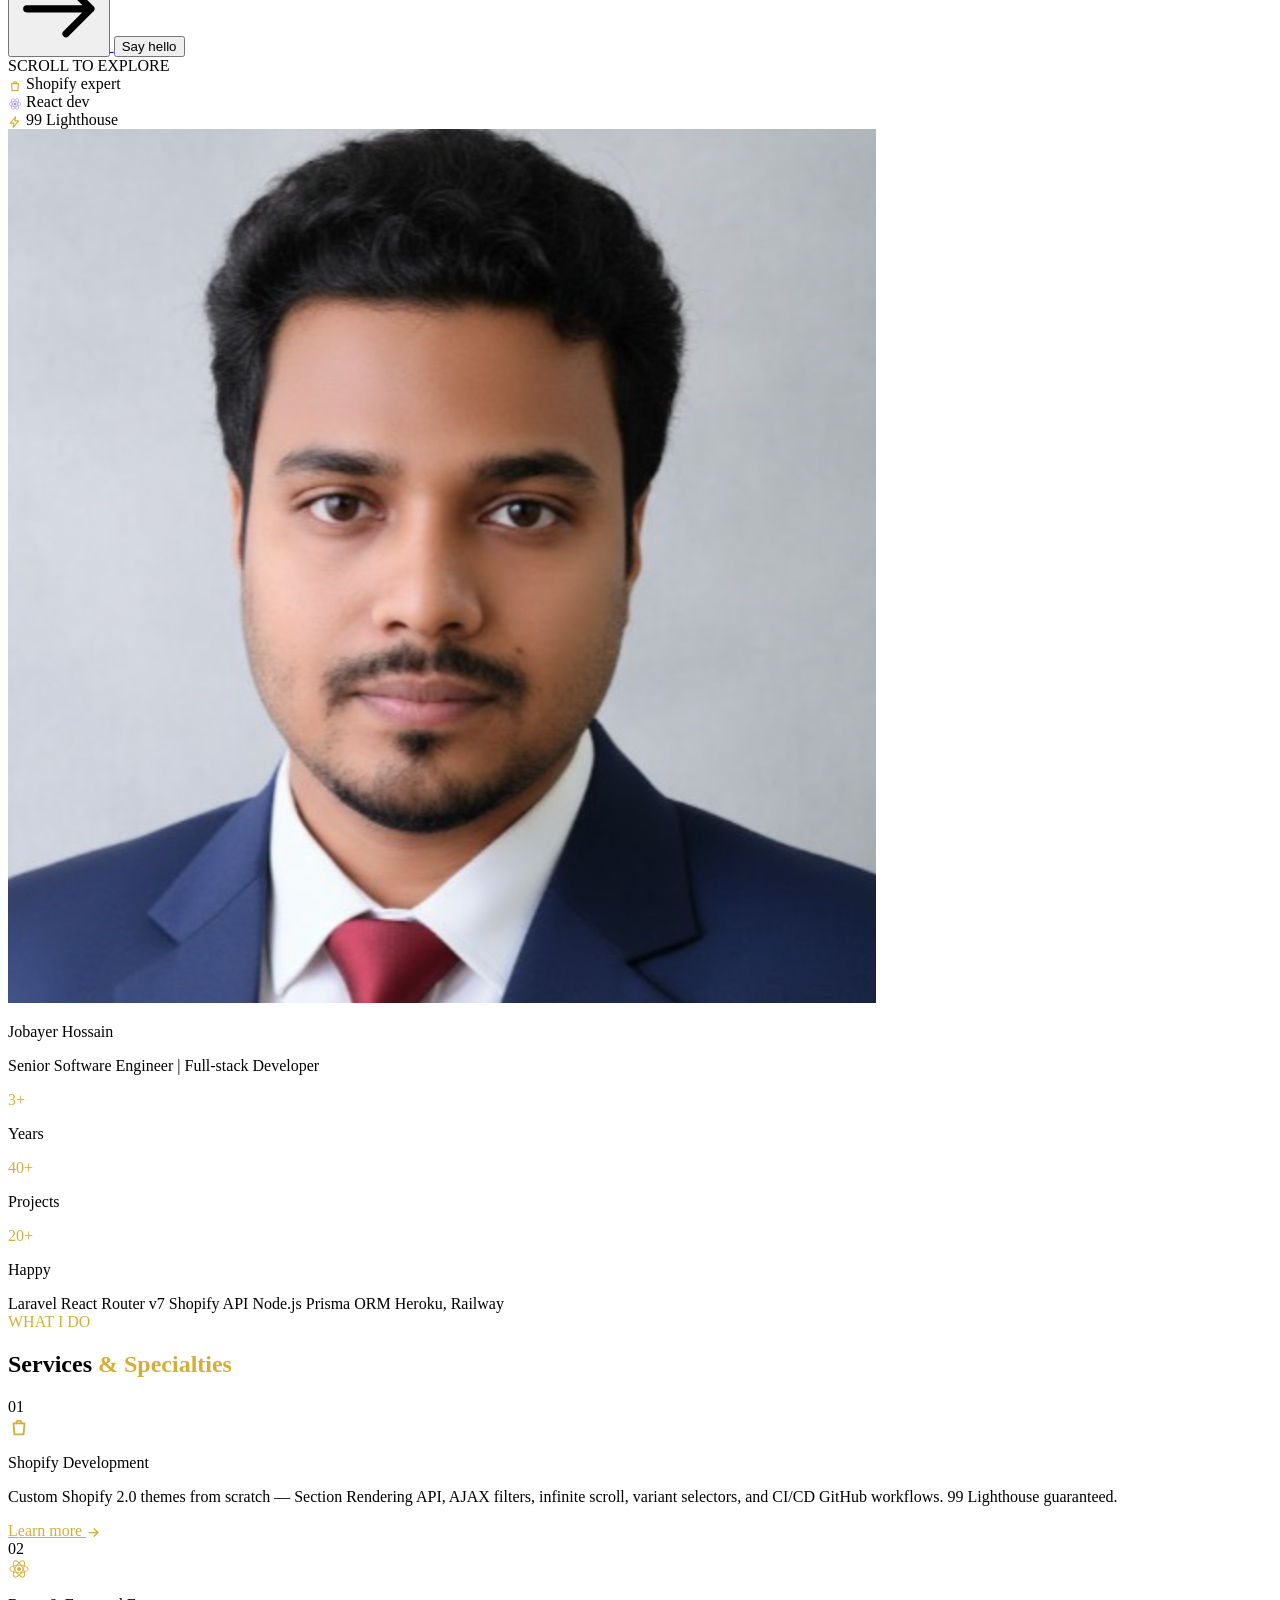
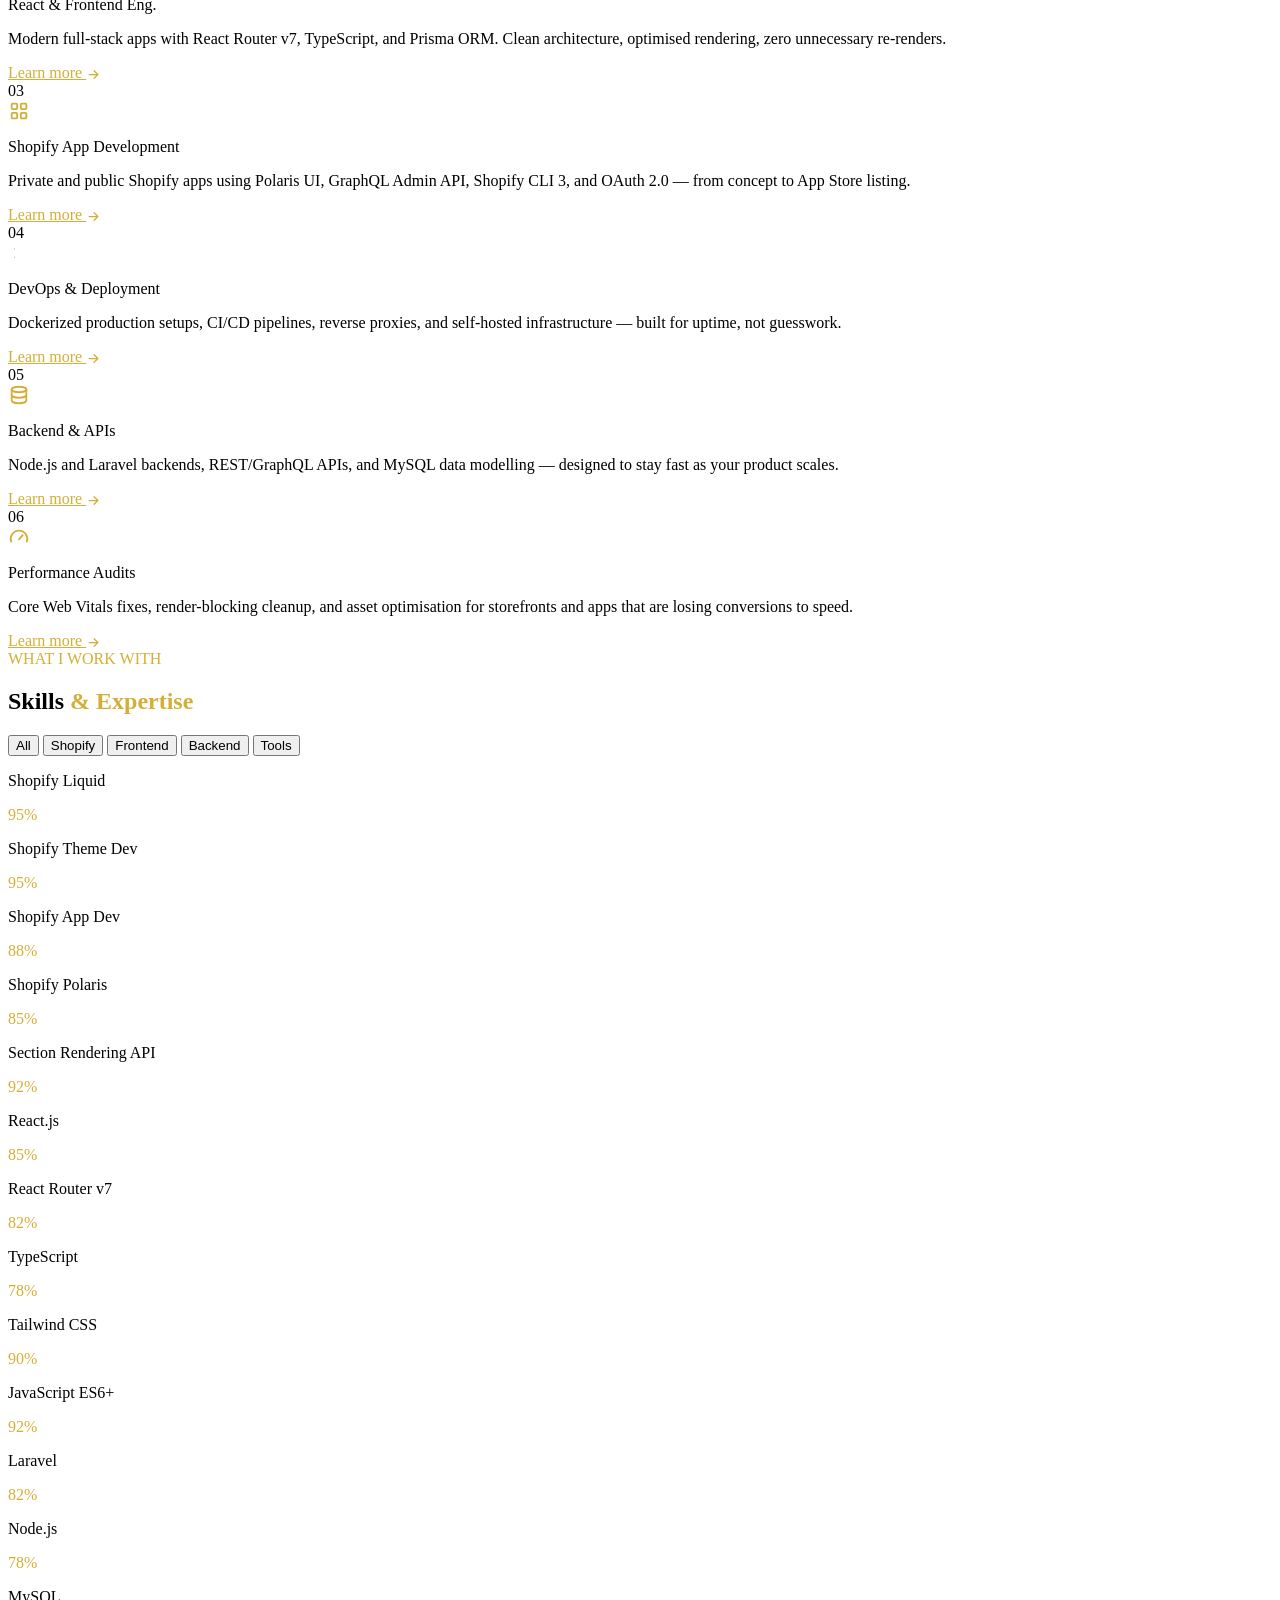
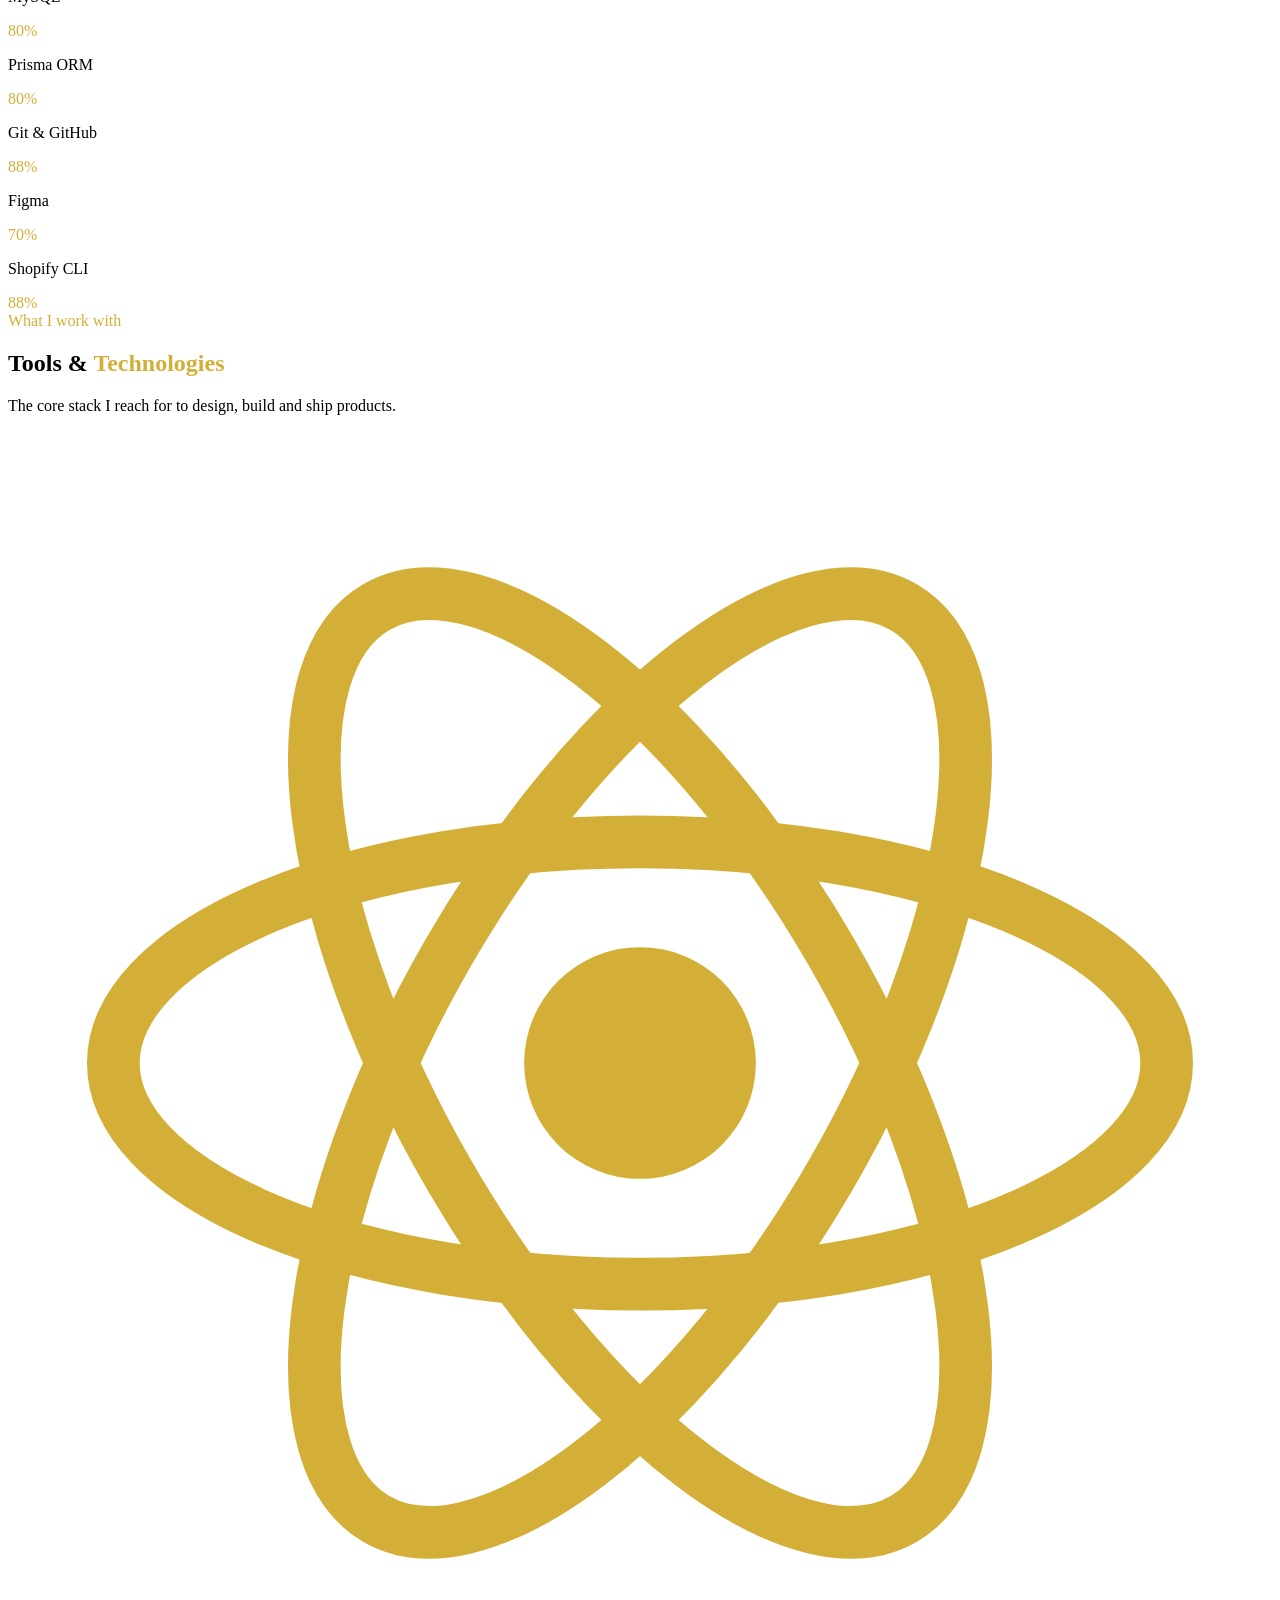
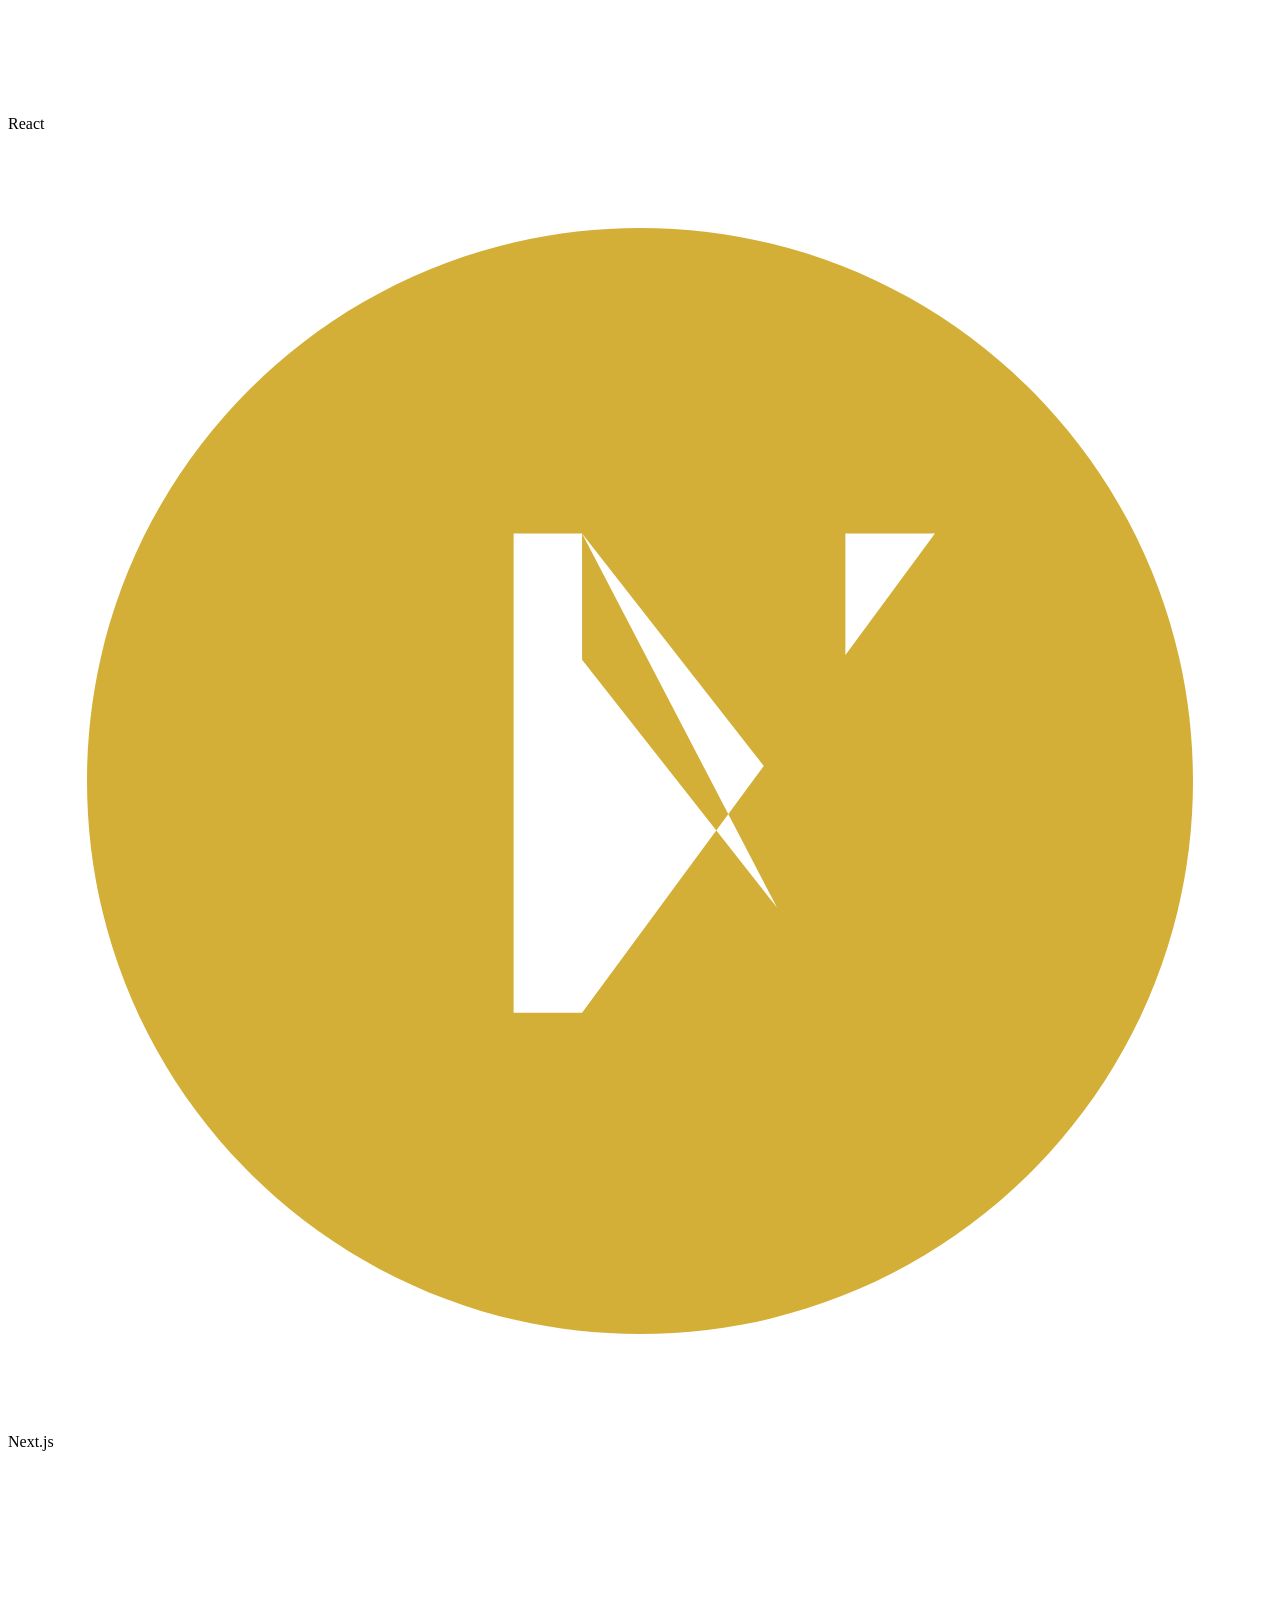
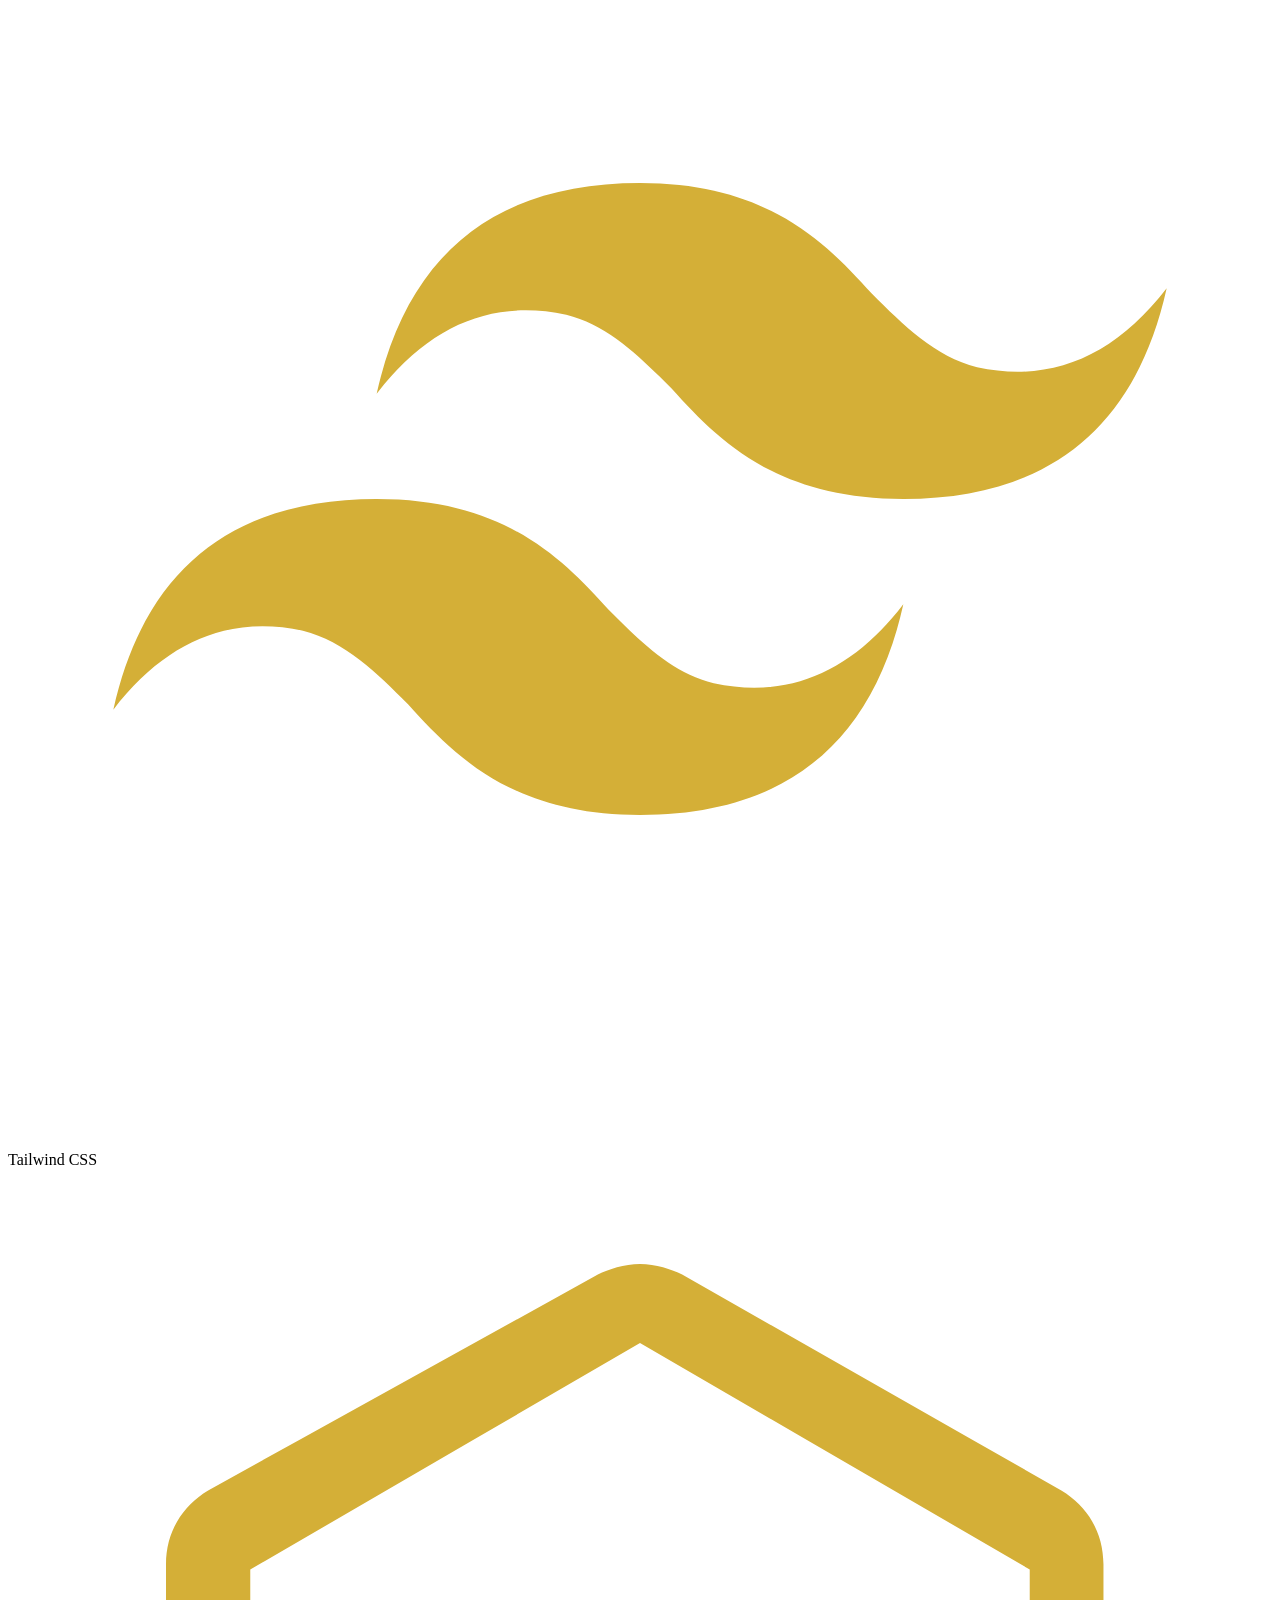
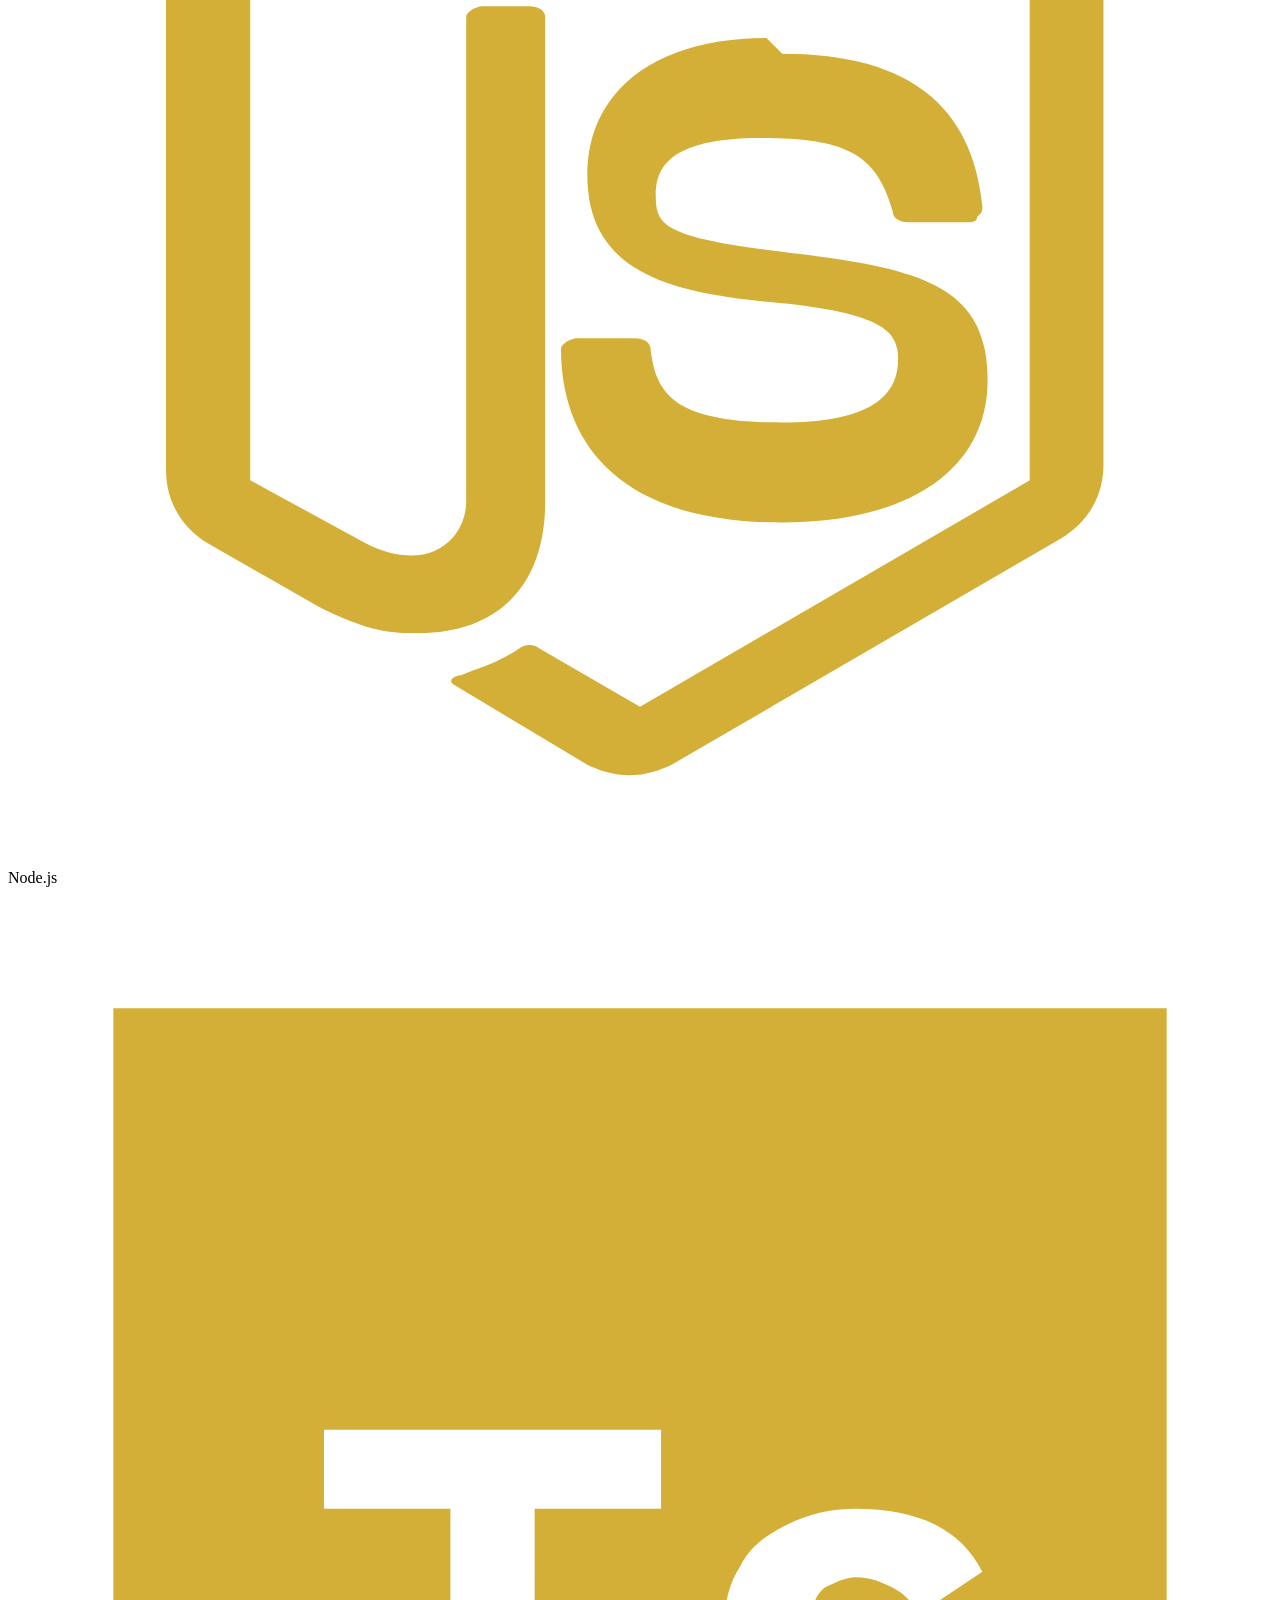
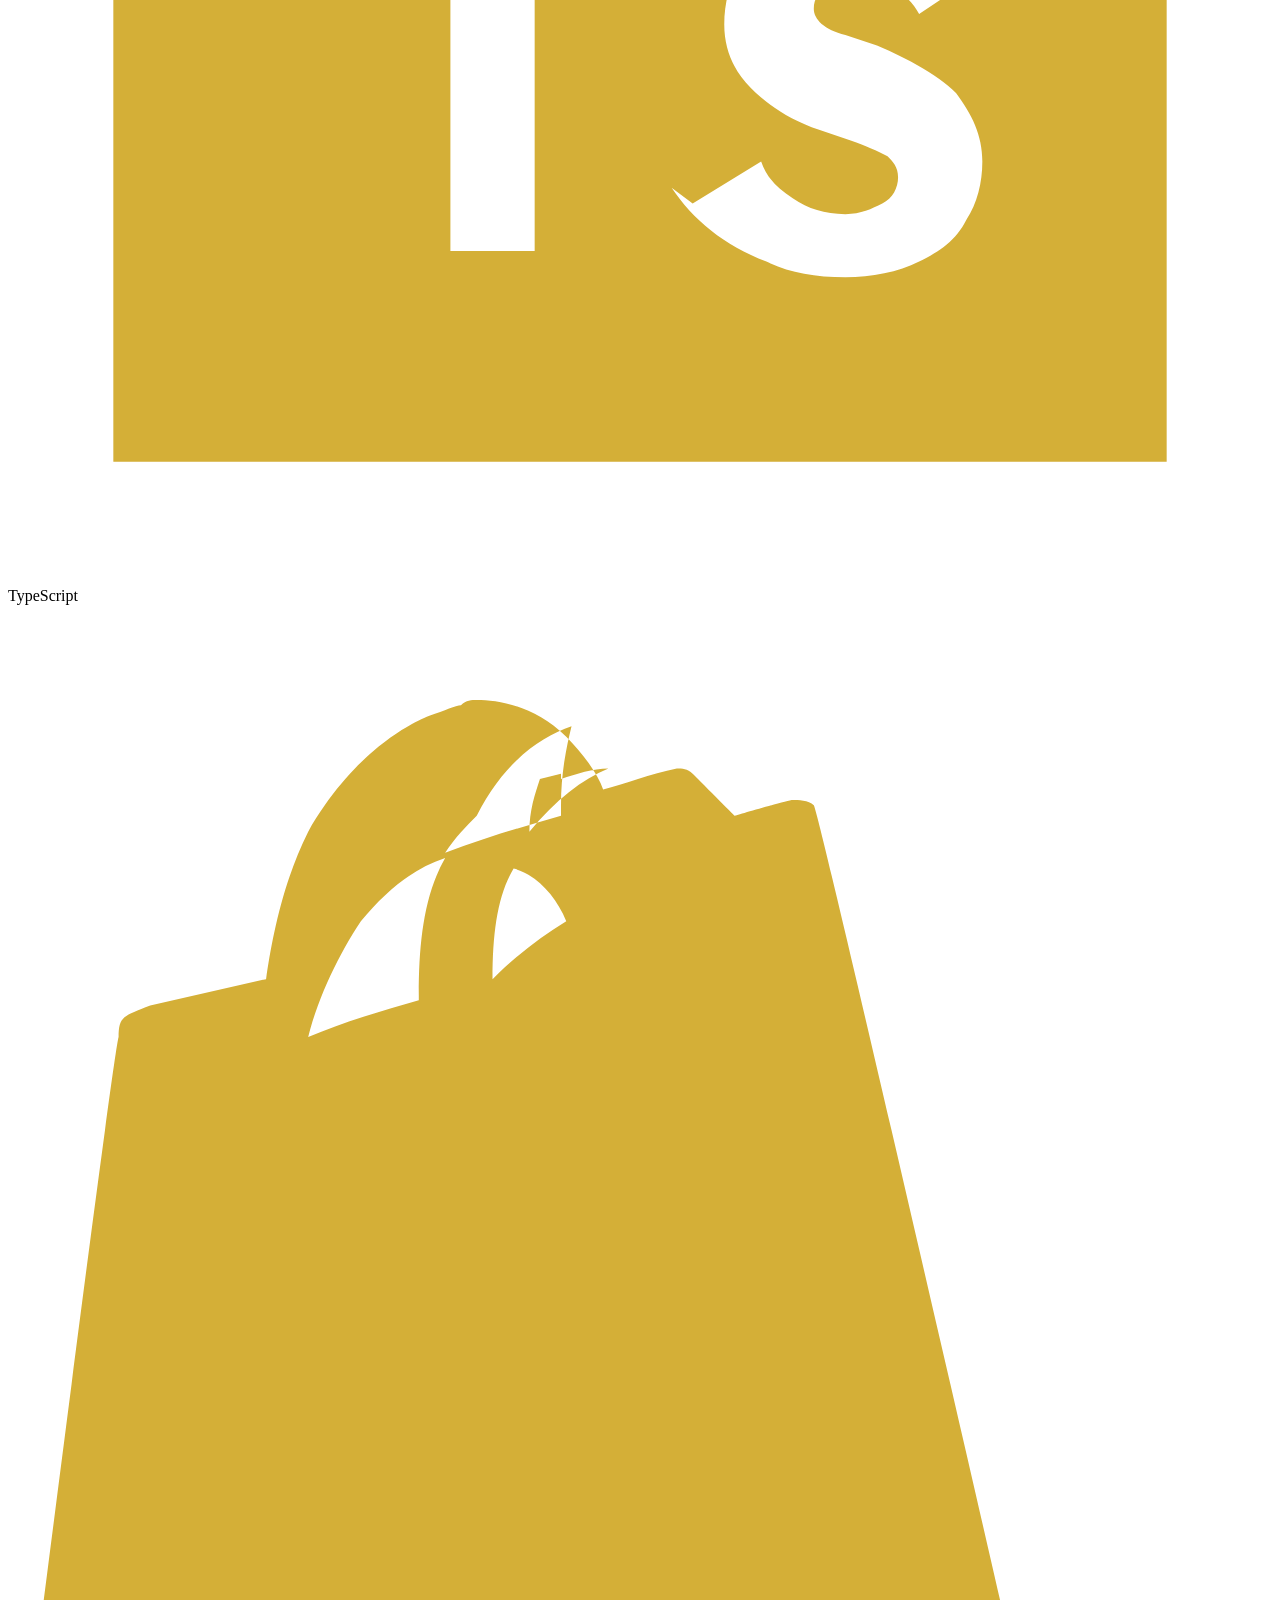
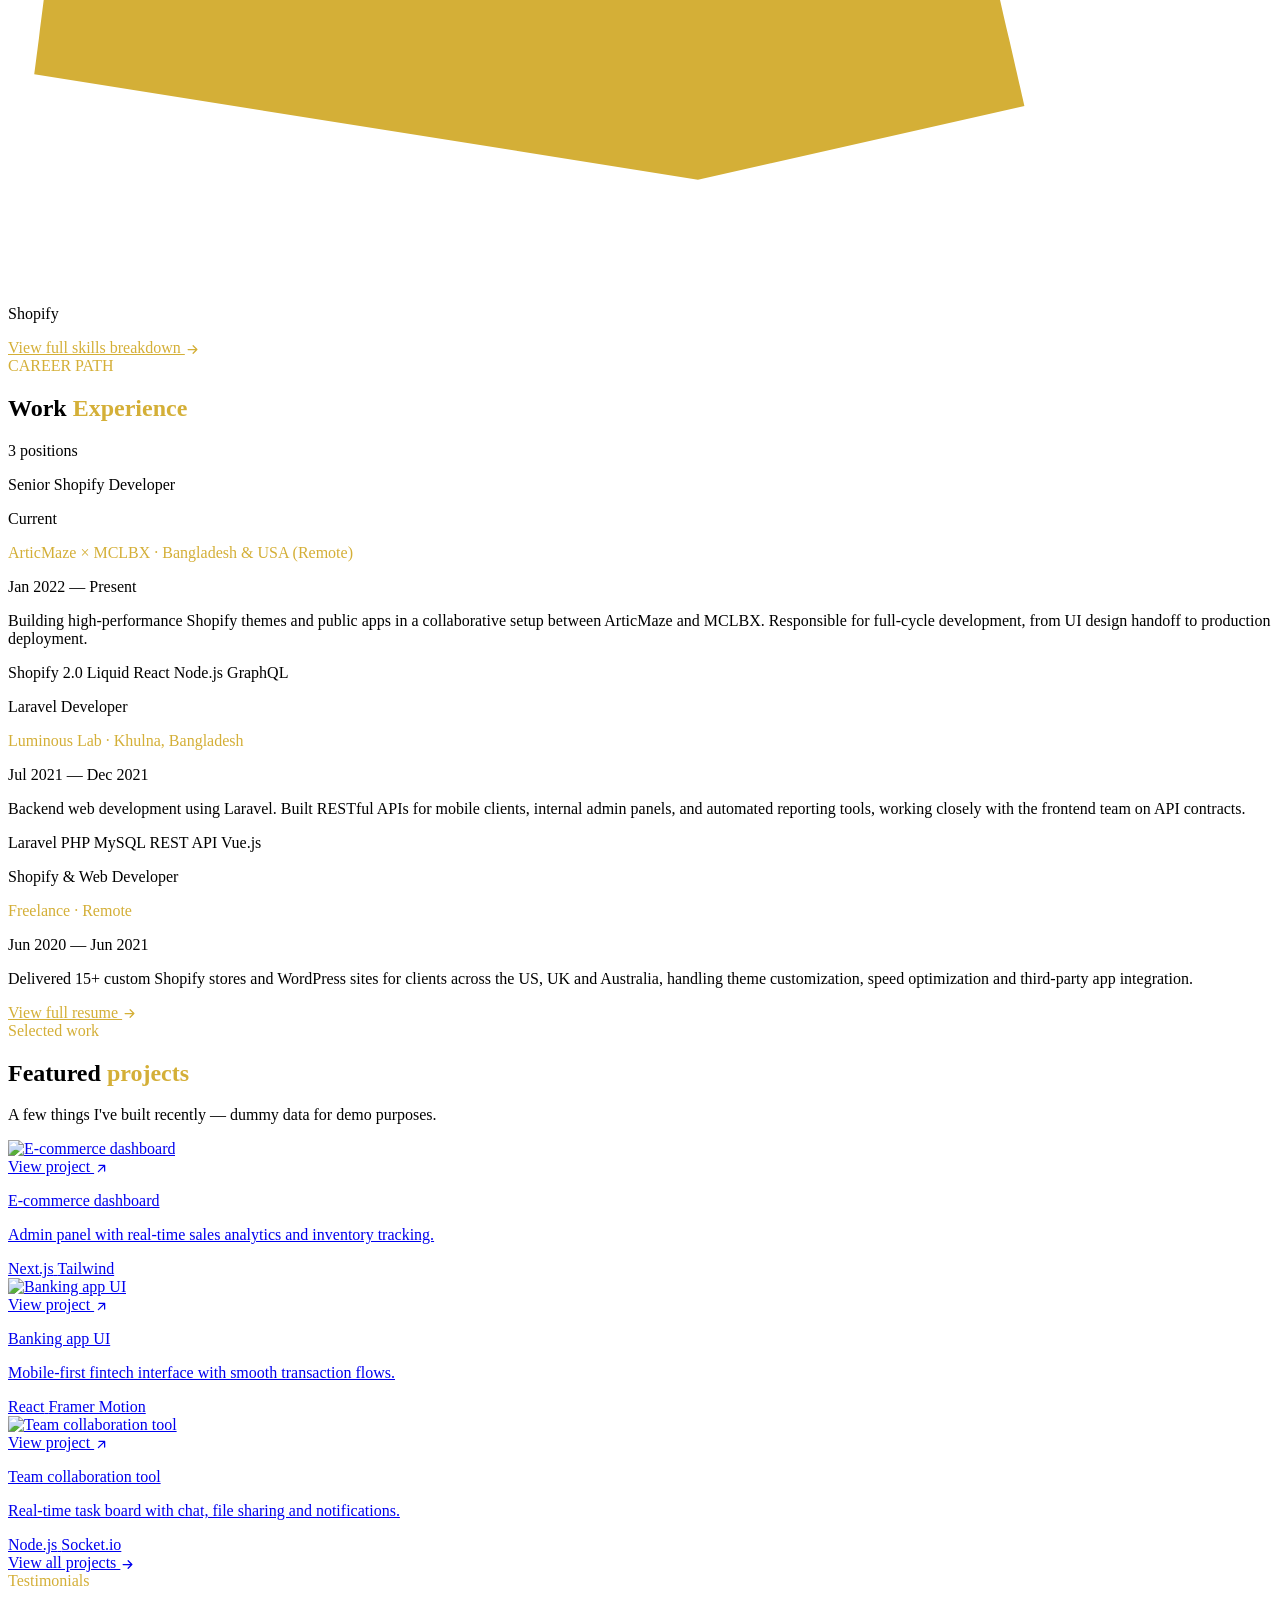
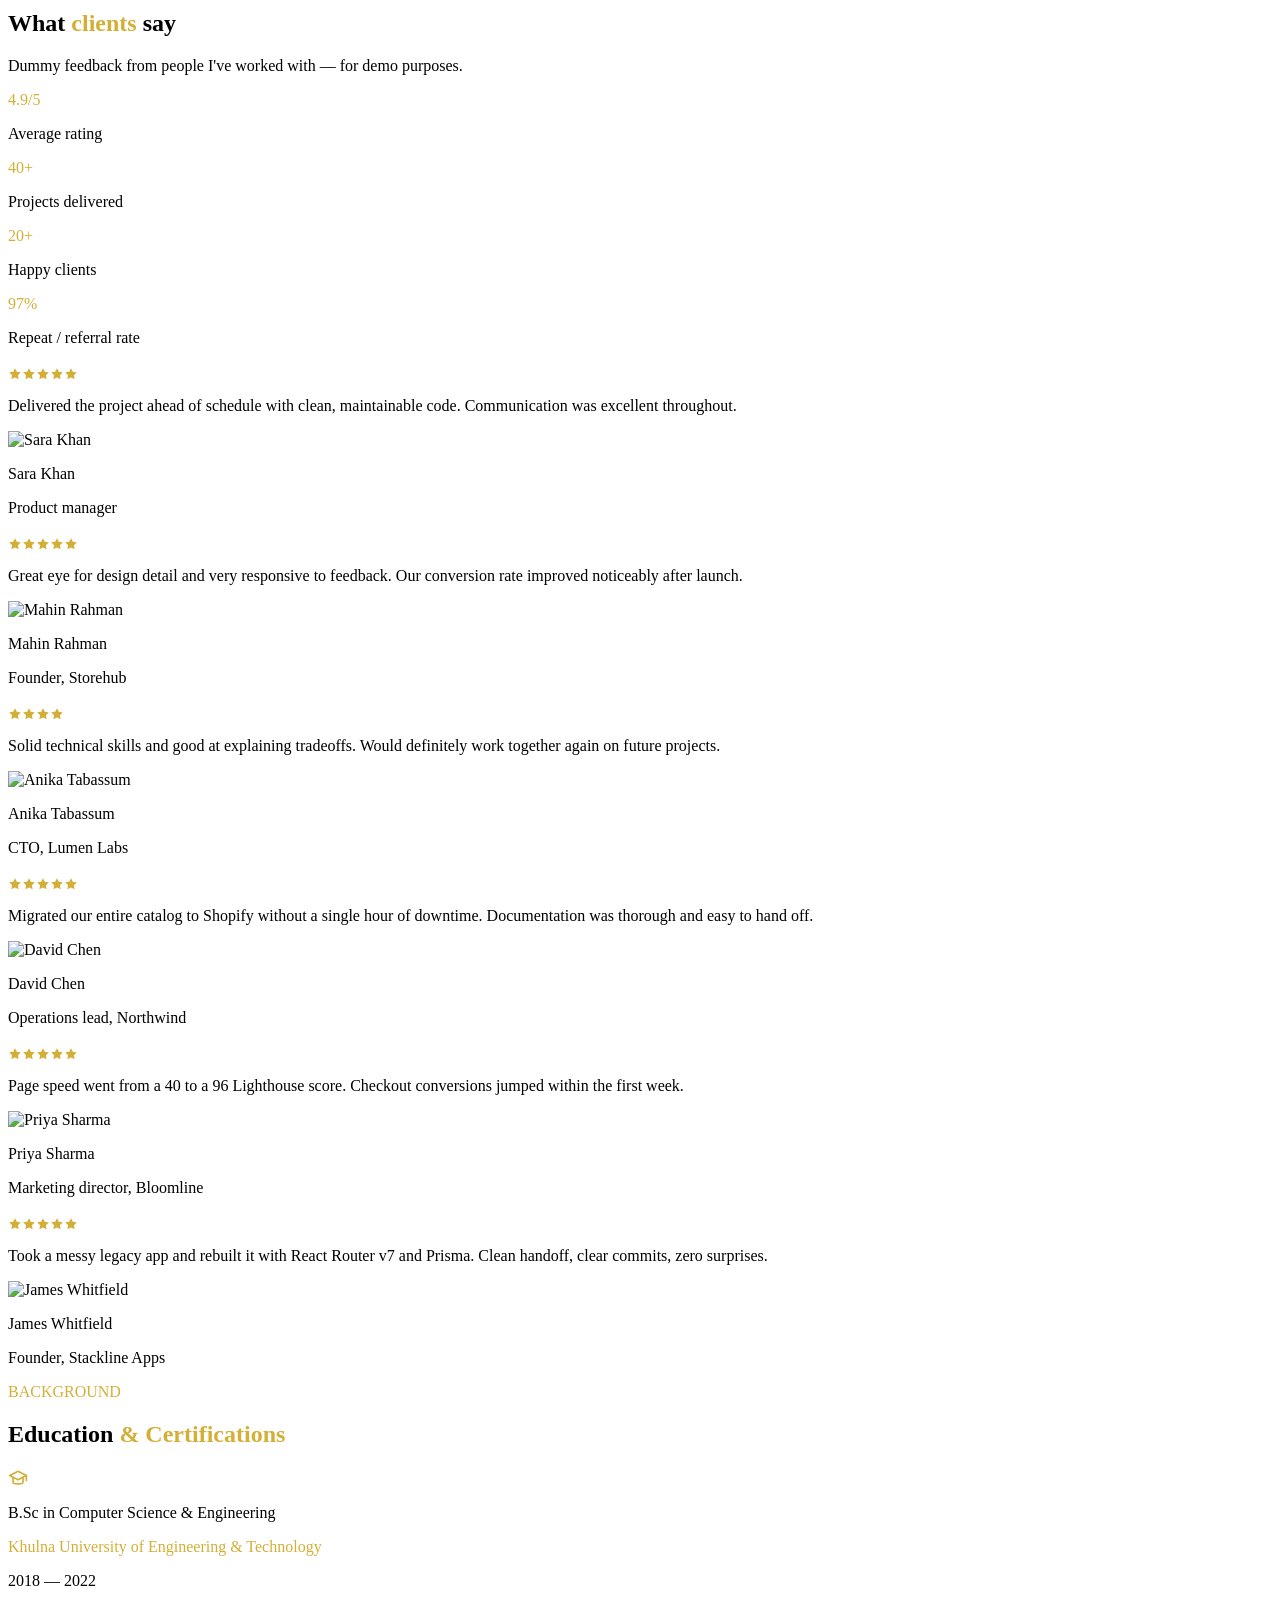
==== commit 954afb9d: "update footer of all page" ====
--- a/index.html
+++ b/index.html
@@ -1834,27 +1834,27 @@
             freelance and contract work worldwide.
           </p>
           <div class="flex gap-3">
-            <a href="#"
+            <a href="https://github.com/Yubayer" target="_blank"
               class="social-btn w-9 h-9 rounded-lg border border-white/10 flex items-center justify-center text-gray-400 hover:text-[#d4af37] hover:border-[#d4af37]/40"><svg
                 class="" style="width:16px;height:16px;display:inline-block;vertical-align:middle" viewBox="0 0 24 24"
                 fill="currentColor" aria-hidden="true">
                 <path
                   d="M12 2C6.5 2 2 6.6 2 12.3c0 4.5 2.9 8.3 6.8 9.7.5.1.7-.2.7-.5v-1.8c-2.8.6-3.4-1.4-3.4-1.4-.4-1.2-1.1-1.5-1.1-1.5-.9-.6.1-.6.1-.6 1 .1 1.5 1.1 1.5 1.1.9 1.6 2.3 1.1 2.9.9.1-.7.4-1.1.6-1.4-2.2-.3-4.6-1.1-4.6-5 0-1.1.4-2 1-2.7-.1-.3-.5-1.4.1-2.9 0 0 .8-.3 2.7 1a9.4 9.4 0 0 1 5 0c1.9-1.3 2.7-1 2.7-1 .5 1.5.2 2.6.1 2.9.6.7 1 1.6 1 2.7 0 3.9-2.4 4.7-4.6 5 .4.3.7 1 .7 2v2.9c0 .3.2.6.7.5 3.9-1.4 6.8-5.2 6.8-9.7C22 6.6 17.5 2 12 2Z" />
               </svg></a>
-            <a href="#"
+            <a href="https://www.linkedin.com/in/jobayer-hossain/" target="_blank"
               class="social-btn w-9 h-9 rounded-lg border border-white/10 flex items-center justify-center text-gray-400 hover:text-[#d4af37] hover:border-[#d4af37]/40"><svg
                 class="" style="width:16px;height:16px;display:inline-block;vertical-align:middle" viewBox="0 0 24 24"
                 fill="currentColor" aria-hidden="true">
                 <path
                   d="M4.5 3.5a2 2 0 1 0 0 4 2 2 0 0 0 0-4ZM3 9h3v12H3V9Zm6.5 0H12v1.7c.5-.9 1.7-1.9 3.4-1.9 3.6 0 4.3 2.4 4.3 5.4V21h-3.2v-5.3c0-1.3 0-3-1.9-3s-2.1 1.4-2.1 2.9V21H9.5V9Z" />
               </svg></a>
-            <a href="#"
+            <a href="https://dribbble.com/jobayerhossain" target="_blank"
               class="social-btn w-9 h-9 rounded-lg border border-white/10 flex items-center justify-center text-gray-400 hover:text-[#d4af37] hover:border-[#d4af37]/40"><svg
                 class="" style="width:16px;height:16px;display:inline-block;vertical-align:middle" viewBox="0 0 24 24"
                 fill="currentColor" aria-hidden="true">
                 <path d="M4 3h4.5l4 5.5L17 3h3l-6.4 8.4L20.5 21H16l-4.3-5.8L6.5 21H3.5l6.8-8.9L4 3Z" />
               </svg></a>
-            <a href="#"
+            <a href="https://github.com/Yubayer" target="_blank"
               class="social-btn w-9 h-9 rounded-lg border border-white/10 flex items-center justify-center text-gray-400 hover:text-[#d4af37] hover:border-[#d4af37]/40"><svg
                 class="" style="width:16px;height:16px;display:inline-block;vertical-align:middle" viewBox="0 0 24 24"
                 fill="currentColor" aria-hidden="true">
